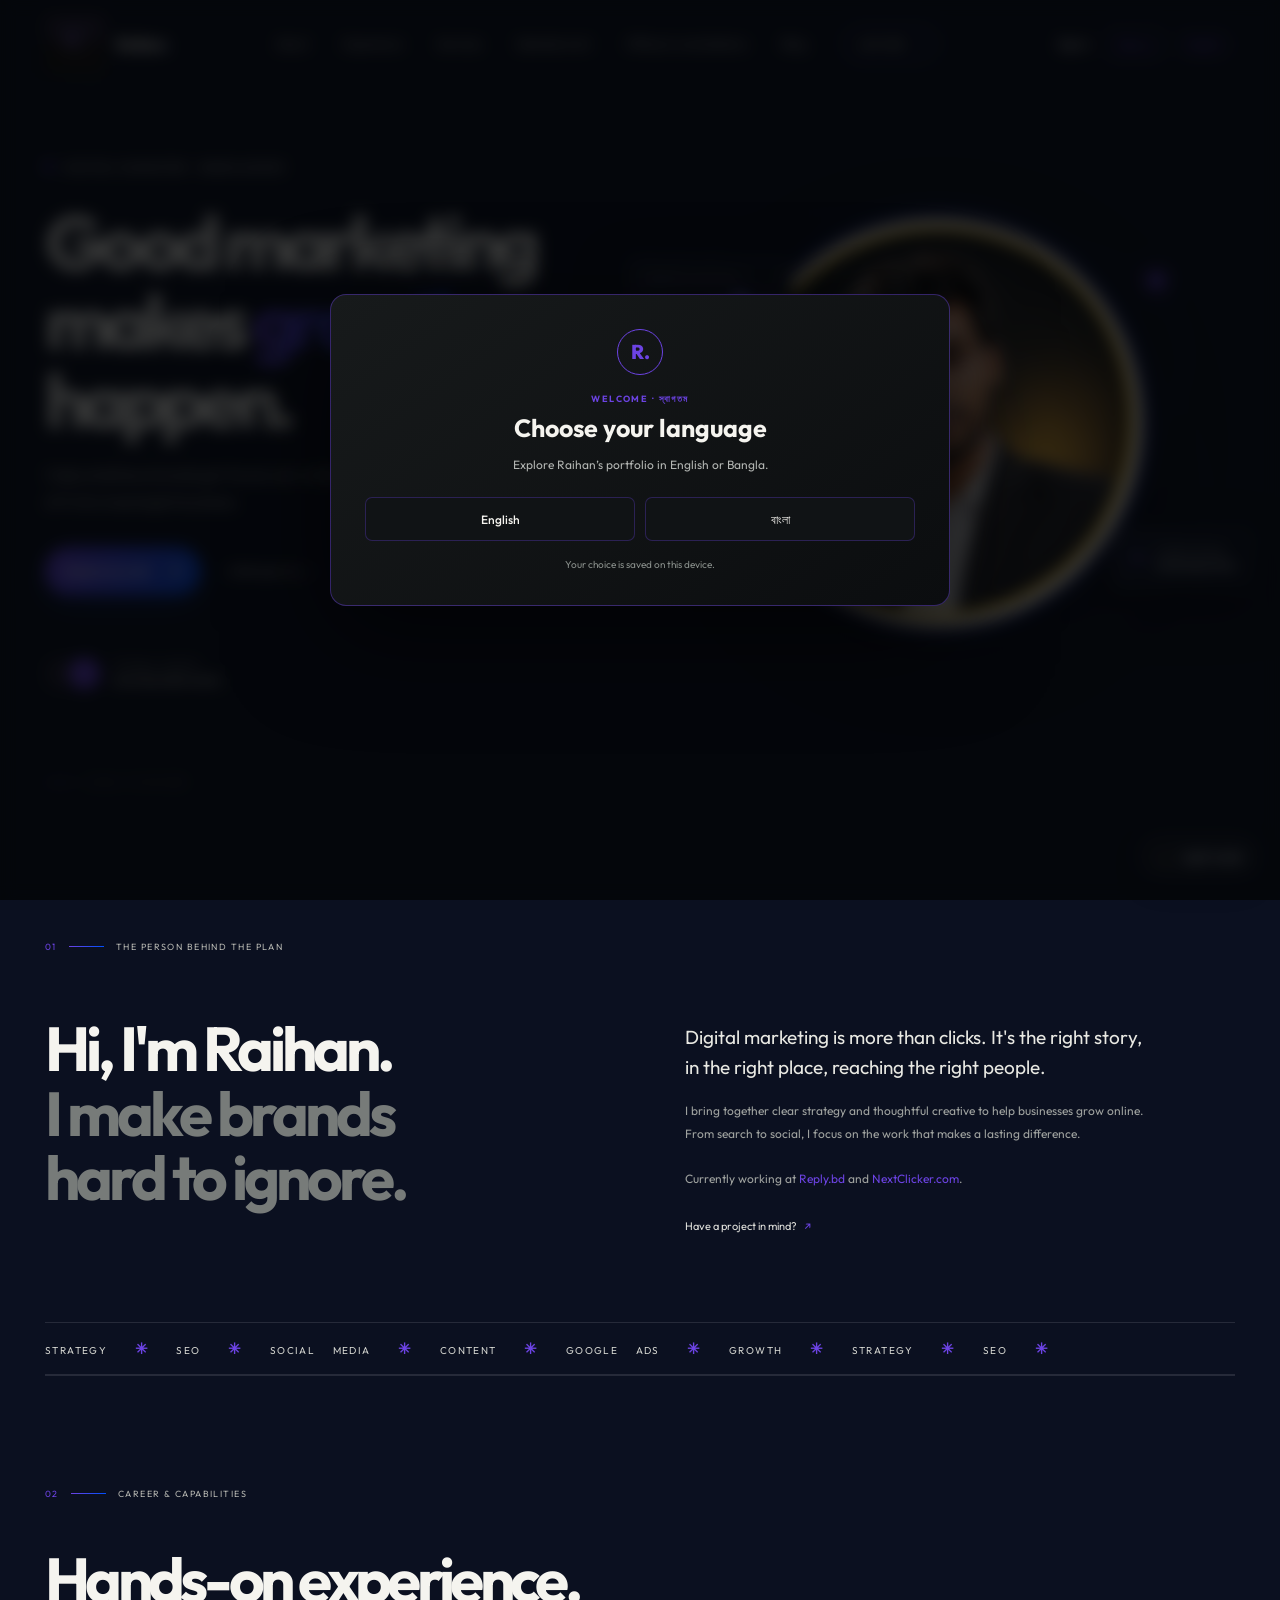
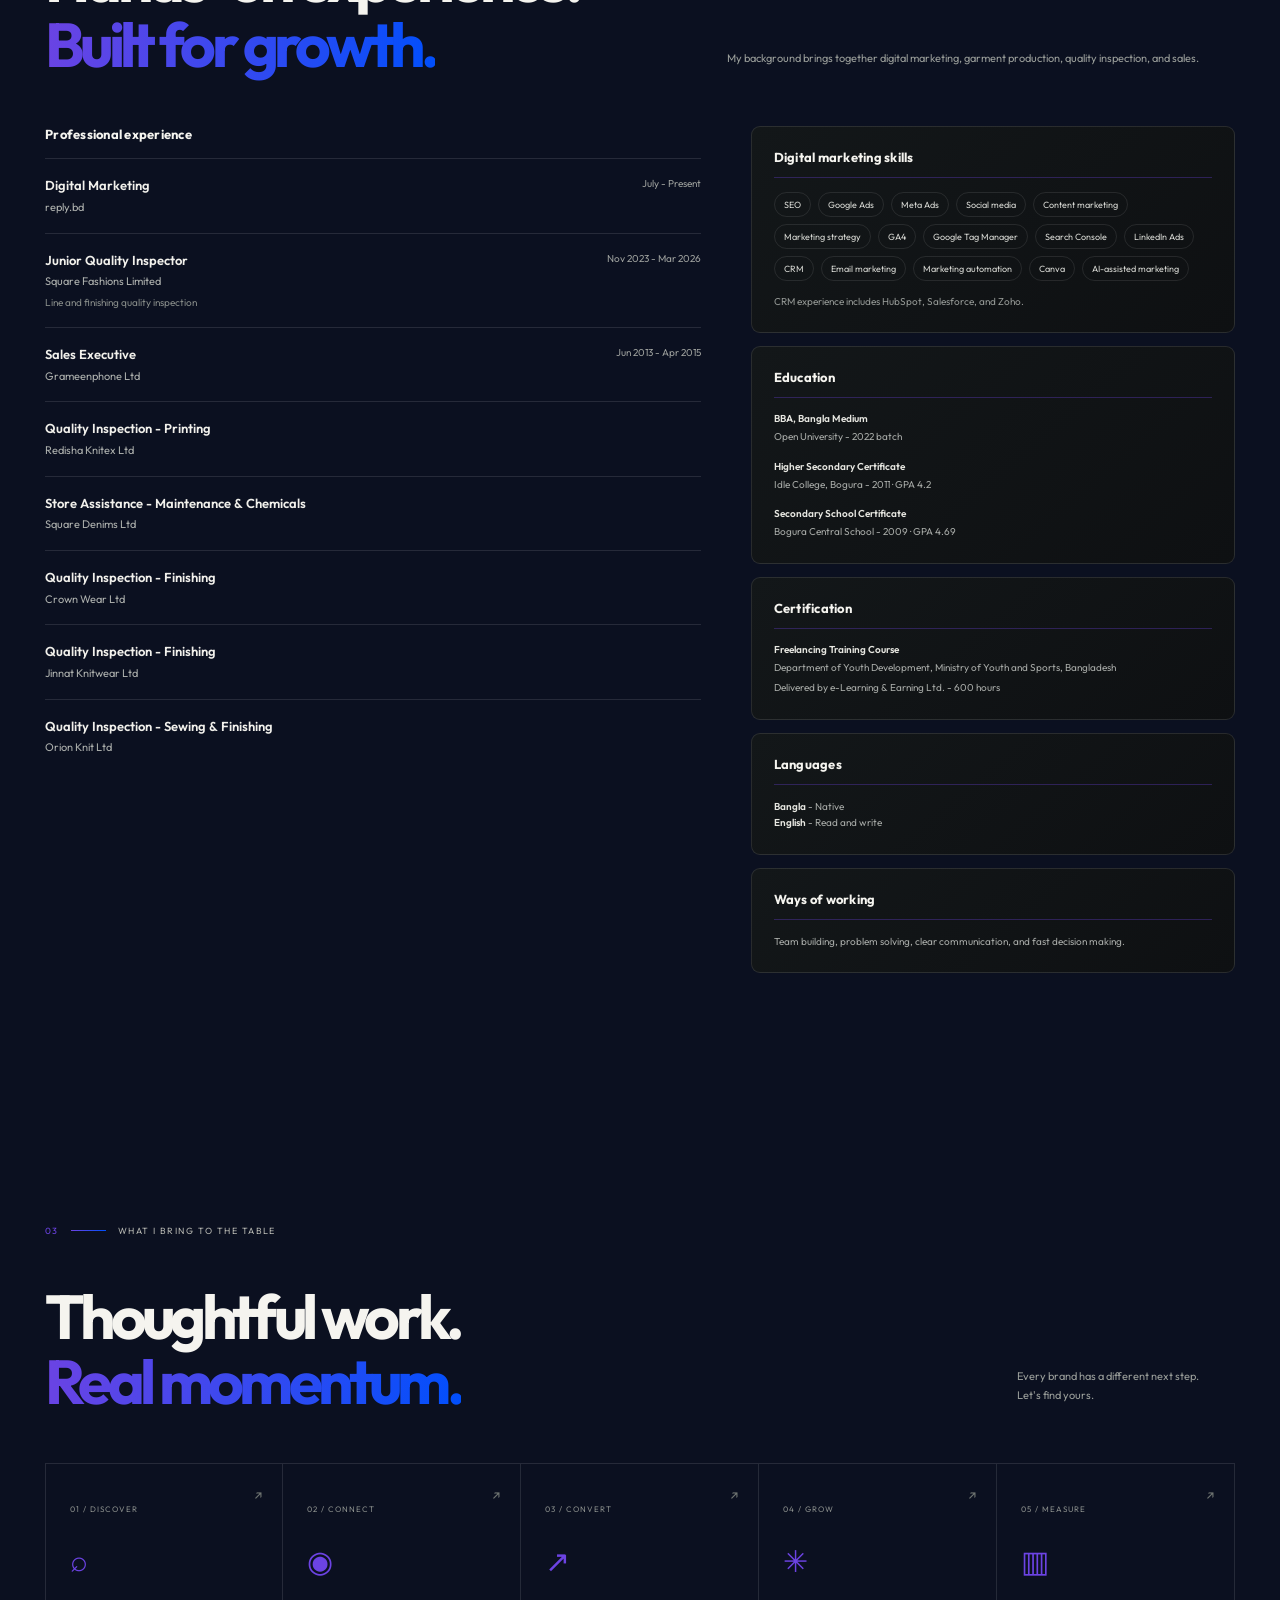
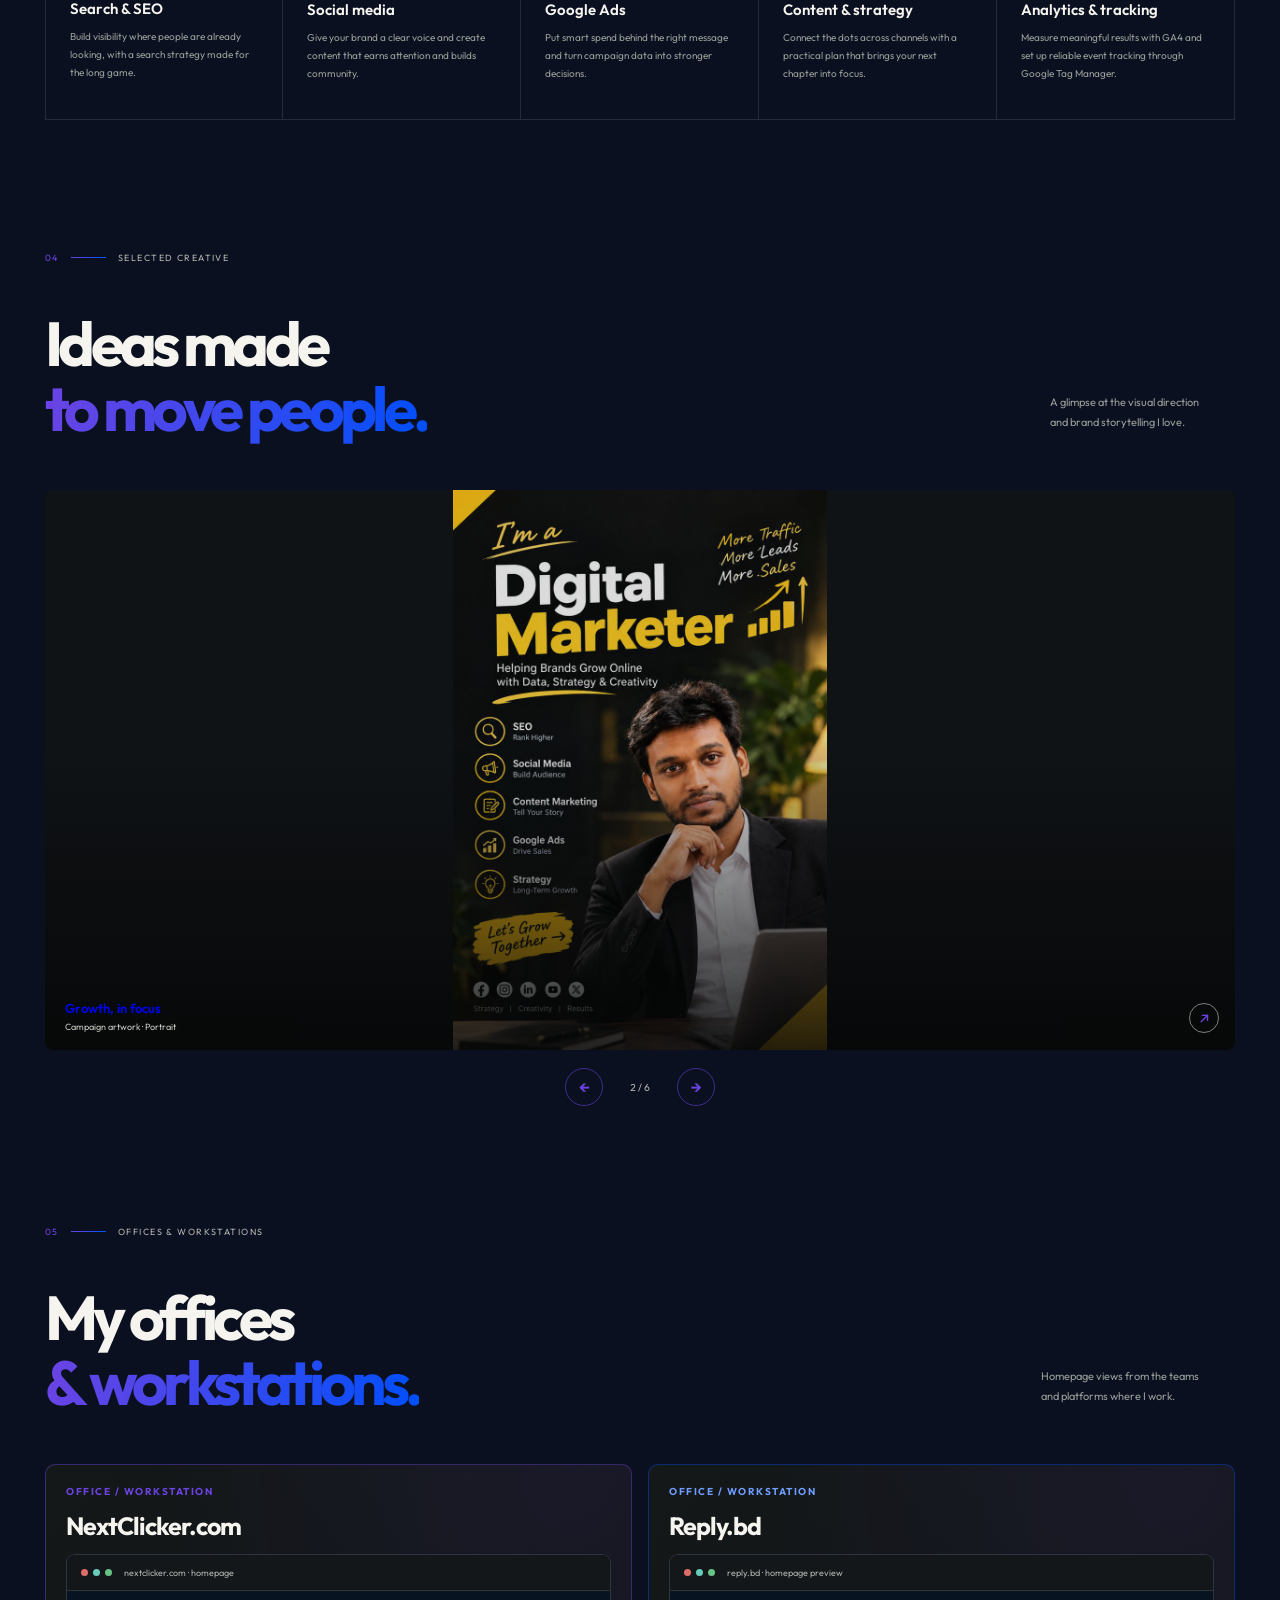
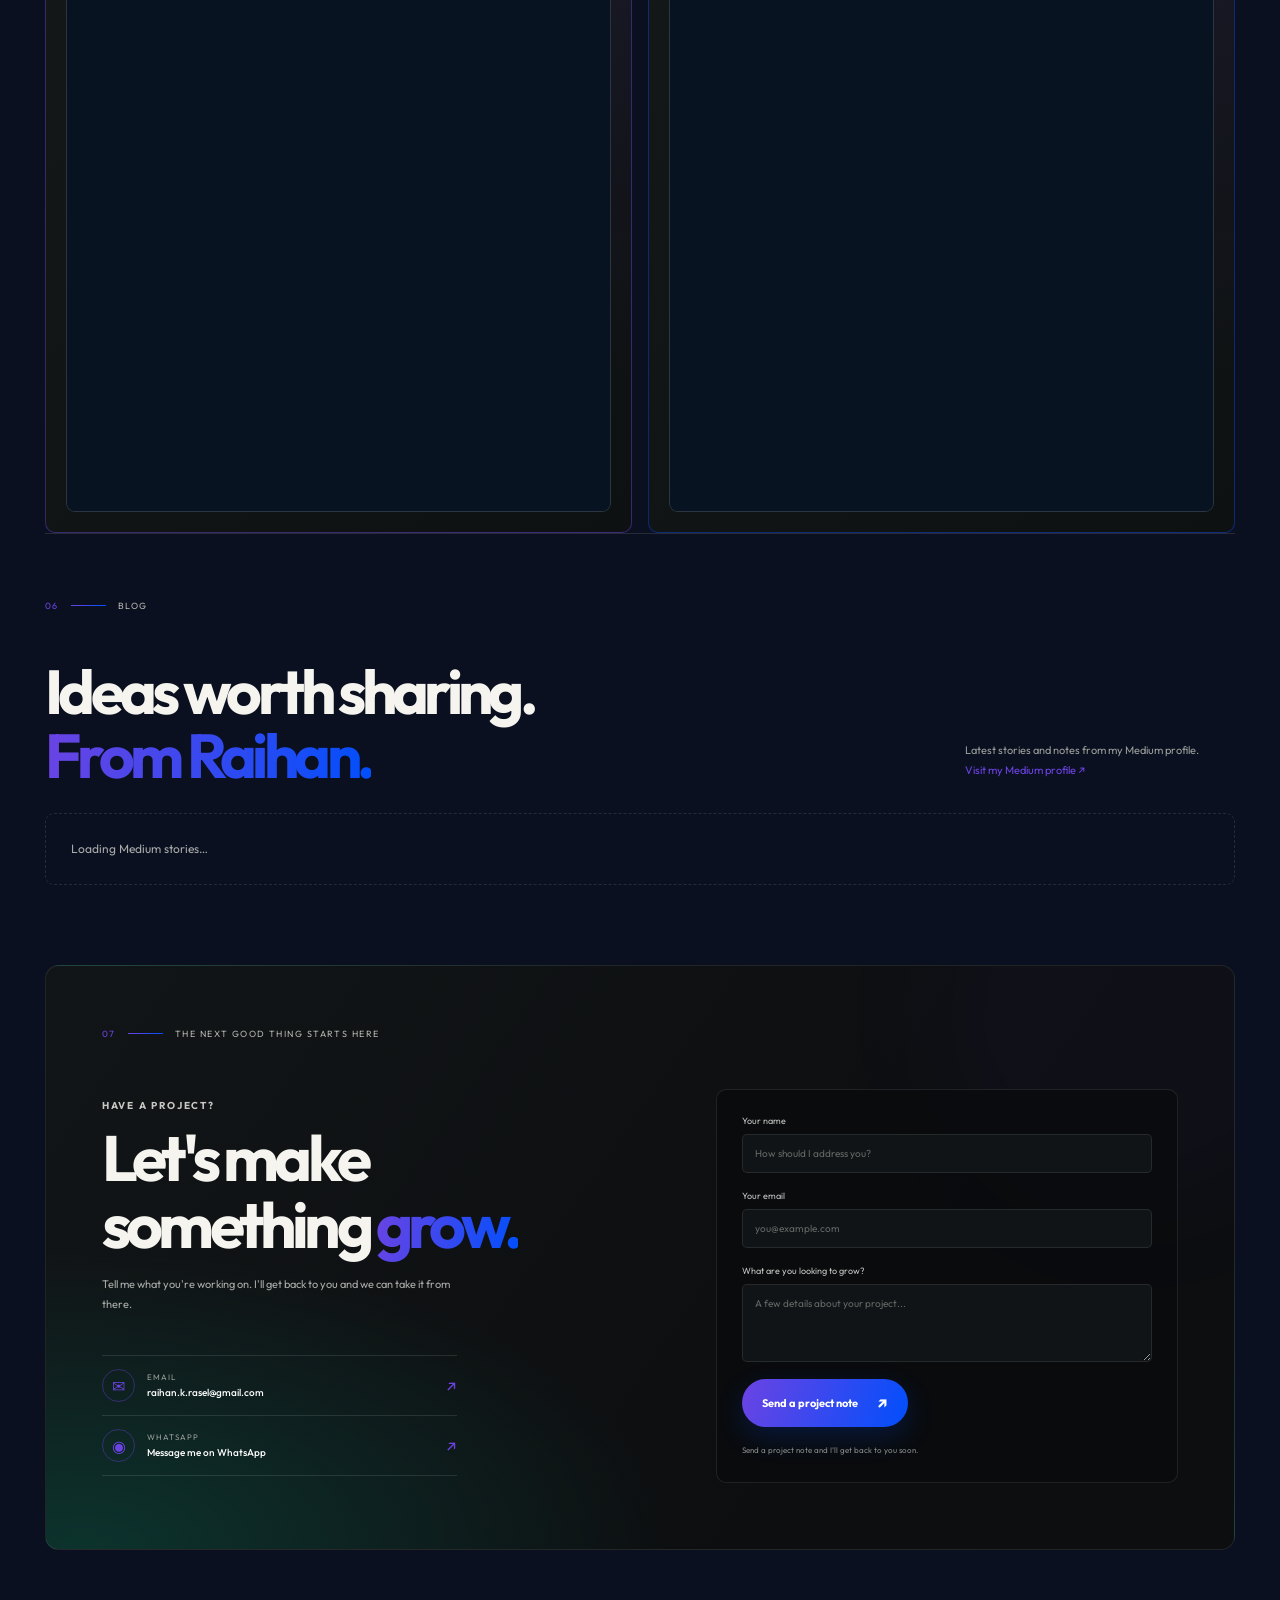
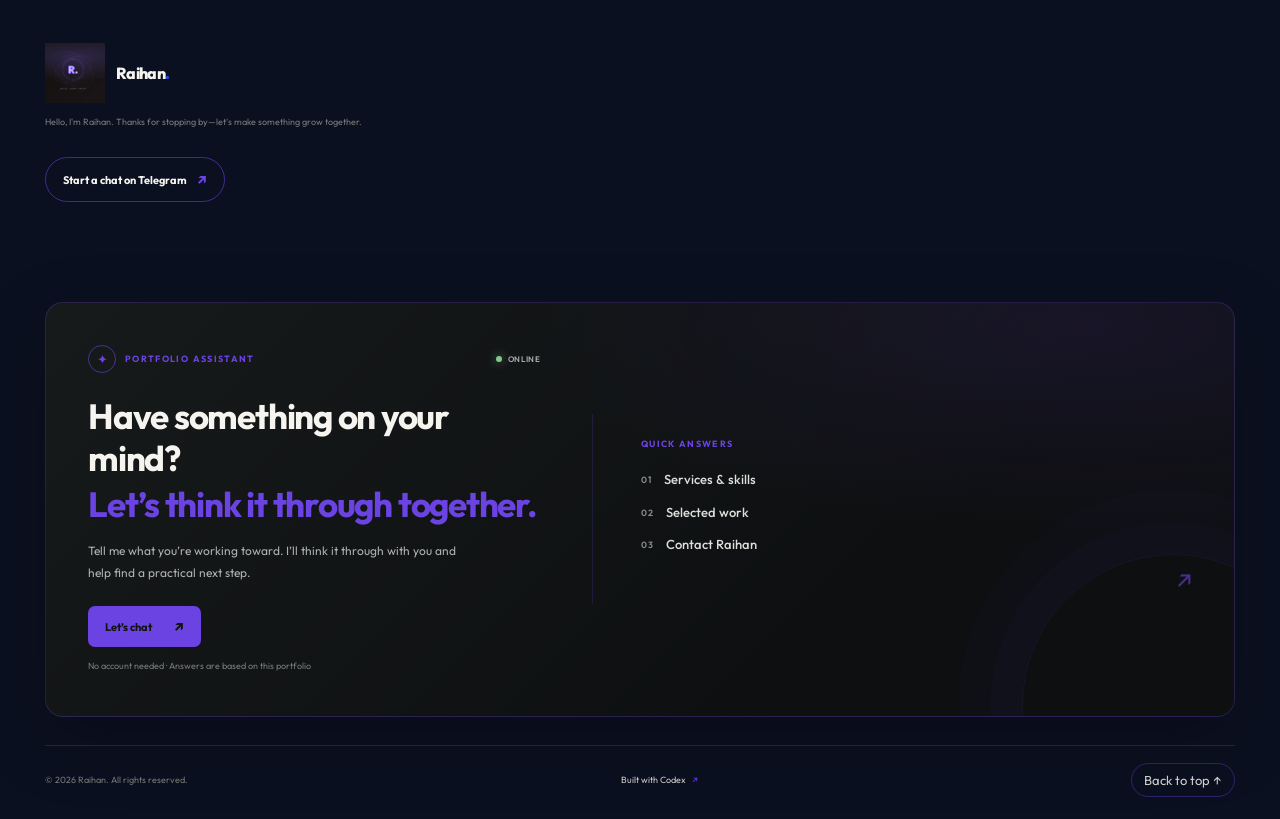
==== index.html @ 7acba6d7 "Explain auth signup rate limits" ====
<!doctype html>
<html lang="en">
<head>
  <!-- Google Tag Manager -->
  <script>(function(w,d,s,l,i){w[l]=w[l]||[];w[l].push({'gtm.start':
  new Date().getTime(),event:'gtm.js'});var f=d.getElementsByTagName(s)[0],
  j=d.createElement(s),dl=l!='dataLayer'?'&l='+l:'';j.async=true;j.src=
  'https://www.googletagmanager.com/gtm.js?id='+i+dl;f.parentNode.insertBefore(j,f);
  })(window,document,'script','dataLayer','GTM-P648JVRM');</script>
  <!-- End Google Tag Manager -->
  <meta charset="utf-8">
  <meta name="viewport" content="width=device-width, initial-scale=1">
  <meta name="theme-color" content="#090b0d">
  <script>try{document.documentElement.dataset.theme=localStorage.getItem("portfolio-theme")==="light"?"light":"dark"}catch{document.documentElement.dataset.theme="dark"}</script>
  <link rel="icon" type="image/svg+xml" href="/assets/favicon.svg">
  <meta name="description" content="Raihan combines digital marketing with hands-on garment production, quality inspection, and sales experience.">
  <script defer src="/_vercel/insights/script.js"></script>
  <title>Raihan's Portfolio — Digital Marketer</title>
  <link rel="preconnect" href="https://fonts.googleapis.com">
  <link rel="preconnect" href="https://fonts.gstatic.com" crossorigin>
  <link href="https://fonts.googleapis.com/css2?family=Hind+Siliguri:wght@400;500;600;700&family=Outfit:wght@400;500;600;700;800&display=swap" rel="stylesheet">
  <link rel="stylesheet" href="styles.css">
  <link rel="stylesheet" href="medium.css">
  <link rel="stylesheet" href="auth.css">
  <link rel="stylesheet" href="theme.css">
  <script>
    (() => {
      const supported = new Set(["en","bn"]);
      const source = document.documentElement.lang === "bn" ? "bn" : "en";
      let selected = null;
      let explicit = false;
      try {
        const queryChoice = new URLSearchParams(window.location.search).get("lang");
        selected = queryChoice || localStorage.getItem("portfolio-language-choice") || sessionStorage.getItem("portfolio-language-choice");
        explicit = supported.has(selected);
        if (explicit) localStorage.setItem("portfolio-language-choice", selected);
      } catch {}
      if (!supported.has(selected)) selected = source;
      const homePaths = ["/", "/index.html", "/bn.html"];
      const targetPath = selected === "bn" ? "/bn.html" : "/";
      if (homePaths.includes(window.location.pathname) && window.location.pathname !== targetPath) {
        const destination = new URL(targetPath, window.location.origin);
        const query = new URLSearchParams(window.location.search);
        query.delete("lang");
        query.forEach((value, key) => destination.searchParams.append(key, value));
        destination.hash = window.location.hash;
        window.location.replace(destination.toString());
        return;
      }
      const root = document.documentElement;
      root.dataset.baseLanguage = source;
      root.dataset.siteLanguage = selected;
      root.dataset.hasLanguageChoice = explicit ? "true" : "false";
      root.lang = selected;
      root.dir = "ltr";
      if (selected !== source) root.classList.add("language-pending");
    })();
  </script>
  <link rel="alternate" hreflang="en" href="/?lang=en">
  <link rel="alternate" hreflang="bn" href="/bn.html?lang=bn">
</head>
<body>
  <!-- Google Tag Manager (noscript) -->
  <noscript><iframe src="https://www.googletagmanager.com/ns.html?id=GTM-P648JVRM"
  height="0" width="0" style="display:none;visibility:hidden"></iframe></noscript>
  <!-- End Google Tag Manager (noscript) --><div class="language-dialog" id="language-dialog" hidden role="dialog" aria-modal="true" aria-labelledby="language-title"><div class="language-backdrop"></div><div class="language-card"><span class="language-mark">R.</span><p class="language-eyebrow">WELCOME · স্বাগতম</p><h2 id="language-title">Choose your language</h2><p>Explore Raihan’s portfolio in English or Bangla.</p><div class="language-options" id="language-dialog-options"></div><small>Your choice is saved on this device.</small></div></div>
<div class="front-auth-dialog" id="front-auth-dialog" hidden>
    <div class="front-auth-backdrop" data-front-auth-close></div>
    <section class="front-auth-card" role="dialog" aria-modal="true" aria-labelledby="front-auth-title">
      <button class="front-auth-close" id="front-auth-close" type="button" aria-label="Close">×</button>
      <p class="front-auth-kicker">YOUR ACCOUNT</p>
      <h2 id="front-auth-title">Sign in</h2>
      <div id="front-auth-guest">
        <div class="front-auth-tabs" role="tablist" aria-label="Account access"><button type="button" data-front-auth-mode="signin" class="is-active">Sign in</button><button type="button" data-front-auth-mode="signup">Sign up</button></div>
        <form class="front-auth-form" id="front-auth-form">
          <label class="front-auth-name" id="front-auth-name-wrap" hidden>Name<input id="front-auth-name" type="text" autocomplete="name" maxlength="50"></label>
          <label>Email<input id="front-auth-email" type="email" autocomplete="email" required maxlength="254"></label>
          <label>Password<input id="front-auth-password" type="password" autocomplete="current-password" required minlength="8" maxlength="128"><button class="password-toggle" type="button" data-password-toggle="front-auth-password" aria-pressed="false">Show</button></label>
          <button class="text-button front-auth-forgot" id="front-auth-forgot" type="button">Forgot password?</button>
          <button class="button button-gold front-auth-submit" id="front-auth-submit" type="submit">Sign in</button>
          <p class="front-auth-feedback" id="front-auth-feedback" role="status" aria-live="polite"></p>
        </form>
      </div>
      <form class="front-auth-form" id="front-auth-recovery-form" hidden>
        <h3>Set a new password</h3>
        <label>Password<input id="front-auth-new-password" type="password" autocomplete="new-password" required minlength="8" maxlength="128"><button class="password-toggle" type="button" data-password-toggle="front-auth-new-password" aria-pressed="false">Show</button></label>
        <button class="button button-gold front-auth-submit" type="submit">Update password</button>
        <button class="text-button" id="front-auth-recovery-back" type="button">Back to sign in</button>
        <p class="front-auth-feedback" id="front-auth-recovery-feedback" role="status" aria-live="polite"></p>
      </form>
      <form class="front-auth-form front-auth-code-form" id="front-auth-code-form" hidden>
        <p id="front-auth-code-instructions">Enter the 6-digit code from your authenticator app.</p>
        <label>Authenticator code<input id="front-auth-code" type="text" inputmode="numeric" autocomplete="one-time-code" pattern="[0-9]{6}" maxlength="6" required></label>
        <button class="button button-gold front-auth-submit" id="front-auth-code-submit" type="submit">Verify code</button>
        <button class="front-auth-secondary" id="front-auth-code-cancel" type="button">Cancel</button>
        <p class="front-auth-feedback" id="front-auth-code-feedback" role="status" aria-live="polite"></p>
      </form>
      <section id="front-auth-account" hidden>
        <a class="front-auth-secondary" id="front-auth-chat-history-link" href="chat-history.html" hidden>View private chat history</a>
        <p class="front-auth-signed-as">Signed in as <strong id="front-auth-user-email"></strong></p>
        <div class="front-auth-security">
          <h3>Two-step verification</h3>
          <p id="front-auth-mfa-status">Checking your authenticator settings…</p>
          <p class="front-auth-required-note" id="front-auth-mfa-required">Enable an authenticator before publishing posts on the blog.</p>
          <button class="button button-gold" id="front-auth-mfa-setup-button" type="button">Set up authenticator</button>
          <button class="front-auth-secondary" id="front-auth-mfa-disable-button" type="button" hidden>Turn off two-step verification</button>
          <form class="front-auth-enroll" id="front-auth-enroll-form" hidden>
            <p>Scan this QR code with an authenticator app, then enter the 6-digit code it generates.</p>
            <img id="front-auth-qr" alt="Authenticator setup QR code">
            <p class="front-auth-secret-label">Can’t scan it? Enter this setup key manually:</p>
            <code id="front-auth-secret"></code>
            <label>Authenticator code<input id="front-auth-enroll-code" type="text" inputmode="numeric" autocomplete="one-time-code" pattern="[0-9]{6}" maxlength="6" required></label>
            <button class="button button-gold front-auth-submit" id="front-auth-enroll-submit" type="submit">Enable two-step verification</button>
            <button class="front-auth-secondary" id="front-auth-enroll-cancel" type="button">Cancel setup</button>
          </form>
          <p class="front-auth-feedback" id="front-auth-security-feedback" role="status" aria-live="polite"></p>
        </div>
        <button class="front-auth-secondary front-auth-signout" id="front-auth-signout" type="button">Sign out</button>
      </section>
      <div class="front-auth-messages" hidden>
        <span data-auth-message="account">Account</span><span data-auth-message="signIn">Sign in</span><span data-auth-message="signUp">Sign up</span>
        <span data-auth-message="name">Name</span><span data-auth-message="email">Email</span><span data-auth-message="password">Password</span>
        <span data-auth-message="createAccount">Create account</span><span data-auth-message="close">Close</span>
        <span data-auth-message="authError">We couldn’t complete sign-in. Check your details and try again.</span>
        <span data-auth-message="signupRateLimited">Sign-up emails are temporarily rate limited. Please wait a while and try again. The site owner needs to configure a custom email sender for more sign-ups.</span>
        <span data-auth-message="signupSent">Your account is ready. Check your email to confirm it, then sign in.</span>
        <span data-auth-message="signedIn">You’re signed in.</span><span data-auth-message="signedOut">You’re signed out.</span>
        <span data-auth-message="passwordLength">Use a password with at least 8 characters.</span>
        <span data-auth-message="twoFactor">Two-step verification</span><span data-auth-message="checkingMfa">Checking your authenticator settings…</span>
        <span data-auth-message="mfaEnabled">Authenticator is enabled. You’ll enter a code when you sign in.</span>
        <span data-auth-message="mfaDisabled">Authenticator is not enabled.</span><span data-auth-message="mfaRequired">Enable an authenticator before publishing posts on the blog.</span>
        <span data-auth-message="setupAuthenticator">Set up authenticator</span><span data-auth-message="disableMfa">Turn off two-step verification</span>
        <span data-auth-message="codeInstructions">Enter the 6-digit code from your authenticator app.</span><span data-auth-message="disableCodeInstructions">Enter your current 6-digit authenticator code to turn off two-step verification.</span>
        <span data-auth-message="enrollInstructions">Scan this QR code with an authenticator app, then enter the 6-digit code it generates.</span>
        <span data-auth-message="manualSecret">Can’t scan it? Enter this setup key manually:</span>
        <span data-auth-message="verifyCode">Verify code</span><span data-auth-message="enableMfa">Enable two-step verification</span><span data-auth-message="cancel">Cancel</span>
        <span data-auth-message="cancelSetup">Cancel setup</span><span data-auth-message="mfaSetupFailed">Couldn’t start setup. Please try again.</span>
        <span data-auth-message="mfaVerifyFailed">That code didn’t work. Check the code and try again.</span>
        <span data-auth-message="mfaNowEnabled">Two-step verification is enabled.</span><span data-auth-message="mfaNowDisabled">Two-step verification is off.</span>
        <span data-auth-message="mfaDisableFailed">Couldn’t turn it off. Verify your authenticator code and try again.</span>
        <span data-auth-message="mfaDisableConfirm">Turn off two-step verification? You’ll need to set it up again before publishing.</span>
        <span data-auth-message="sessionMfa">Enter a code to finish signing in.</span>
        <span data-auth-message="signedInMfa">Sign-in requires an authenticator code.</span>
      </div>
    </section>
  </div>  <div class="site-shell">
    <header class="topbar">
      <a class="brand" href="#home" aria-label="Raihan's Portfolio home"><img class="brand-logo" src="/assets/raihan-logo-full.png" alt=""><span>Raihan<span class="brand-dot">.</span></span></a>
      <nav class="nav-links" aria-label="Main navigation">
        <a href="#about">About</a><a href="#experience">Experience</a><a href="#services">Services</a><a href="#work">Selected work</a><a href="#workstations">Offices &amp; workstations</a><a href="/blog.html">Blog</a>
        <a class="nav-contact" href="#contact">Let's talk <span>↗</span></a>
      </nav>
            <div class="header-actions"><div class="front-auth-actions" id="front-auth-actions"><button class="front-auth-top-button" id="front-auth-signin" type="button">Sign in</button><button class="front-auth-top-button front-auth-top-primary" id="front-auth-signup" type="button">Sign up</button></div><button class="front-auth-top-button" id="front-auth-account-button" type="button" hidden>Account</button><div class="language-menu"><button class="language-switch" id="language-toggle" type="button" aria-label="Choose language" aria-expanded="false"><span id="current-language-label" data-no-translate>English</span></button><div class="language-menu-options" id="language-menu-options" hidden></div></div><button class="menu-toggle" aria-label="Open navigation" aria-expanded="false"><span></span><span></span></button></div>
    </header>

    <main>
      <section class="hero section-wrap" id="home">
        <div class="hero-copy">
          <p class="eyebrow"><span class="status-dot"></span> DIGITAL MARKETER · BANGLADESH</p>
          <h1>Good marketing<br>makes <em>growth</em> happen.</h1>
          <p class="hero-lede">I help ambitious brands get found, earn attention, and turn more of it into meaningful business.</p>
          <div class="hero-actions"><a class="button button-gold" href="#work">Explore my work <span>↗</span></a><a class="text-link" href="#about">A little about me <span>↓</span></a></div>
          <div class="hero-proof"><div class="proof-avatars"><span>R</span><span>+</span></div><p>Strategy, creativity<br><b>and measurable results.</b></p></div>
        </div>
        <div class="hero-visual">
          <div class="visual-orbit orbit-one"></div><div class="visual-orbit orbit-two"></div>
          <div class="portrait-frame"><img src="assets/raihan-portrait.jpg" alt="Portrait of Raihan in a black suit"></div>
          <div class="floating-card card-growth"><span class="card-label">GROWTH IN MOTION</span><div class="mini-chart"><i></i><i></i><i></i><i></i><i></i><b>↗</b></div><span class="card-note">Strategy that moves numbers.</span></div>
          <div class="floating-card card-stats"><span class="stat-icon">✳</span><span>Creative thinking<br><b>Performance focus</b></span></div>
          <div class="hero-ring"></div>
        </div>
        <div class="hero-scroll"><span></span> SCROLL TO EXPLORE</div>
      </section>

      <section class="intro section-wrap" id="about">
        <div class="section-kicker"><span>01</span><span class="gold-line"></span><span>THE PERSON BEHIND THE PLAN</span></div>
        <div class="intro-grid"><h2>Hi, I'm Raihan.<br><span>I make brands<br>hard to ignore.</span></h2><div class="intro-body"><p class="large-copy">Digital marketing is more than clicks. It's the right story, in the right place, reaching the right people.</p><p>I bring together clear strategy and thoughtful creative to help businesses grow online. From search to social, I focus on the work that makes a lasting difference.</p>
            <p class="workplace-note">Currently working at <a href="https://reply.bd" target="_blank" rel="noreferrer">Reply.bd</a> and <a href="https://nextclicker.com/" target="_blank" rel="noreferrer">NextClicker.com</a>.</p><a class="text-link" href="#contact">Have a project in mind? <span>↗</span></a></div></div>
        <div class="ticker" aria-label="Areas of focus"><div>STRATEGY <b>✳</b> SEO <b>✳</b> SOCIAL MEDIA <b>✳</b> CONTENT <b>✳</b> GOOGLE ADS <b>✳</b> GROWTH <b>✳</b> STRATEGY <b>✳</b> SEO <b>✳</b></div></div>
      </section>

      <section class="experience section-wrap" id="experience">
        <div class="section-kicker"><span>02</span><span class="gold-line"></span><span>CAREER &amp; CAPABILITIES</span></div>
        <div class="section-heading"><h2>Hands-on experience.<br><em>Built for growth.</em></h2><p>My background brings together digital marketing, garment production, quality inspection, and sales.</p></div>
        <div class="experience-grid">
          <div class="experience-history">
            <h3 class="experience-subhead">Professional experience</h3>
            <article class="experience-item"><div><h4>Digital Marketing</h4><p>reply.bd</p></div><span class="experience-date">July - Present</span></article>
            <article class="experience-item"><div><h4>Junior Quality Inspector</h4><p>Square Fashions Limited</p><small>Line and finishing quality inspection</small></div><span class="experience-date">Nov 2023 - Mar 2026</span></article>
            <article class="experience-item"><div><h4>Sales Executive</h4><p>Grameenphone Ltd</p></div><span class="experience-date">Jun 2013 - Apr 2015</span></article>
            <article class="experience-item"><div><h4>Quality Inspection - Printing</h4><p>Redisha Knitex Ltd</p></div></article>
            <article class="experience-item"><div><h4>Store Assistance - Maintenance &amp; Chemicals</h4><p>Square Denims Ltd</p></div></article>
            <article class="experience-item"><div><h4>Quality Inspection - Finishing</h4><p>Crown Wear Ltd</p></div></article>
            <article class="experience-item"><div><h4>Quality Inspection - Finishing</h4><p>Jinnat Knitwear Ltd</p></div></article>
            <article class="experience-item"><div><h4>Quality Inspection - Sewing &amp; Finishing</h4><p>Orion Knit Ltd</p></div></article>
          </div>
          <aside class="experience-side">
            <section class="experience-card"><h3>Digital marketing skills</h3><div class="skill-chips">
              <span>SEO</span><span>Google Ads</span><span>Meta Ads</span><span>Social media</span><span>Content marketing</span><span>Marketing strategy</span><span>GA4</span><span>Google Tag Manager</span><span>Search Console</span><span>LinkedIn Ads</span><span>CRM</span><span>Email marketing</span><span>Marketing automation</span><span>Canva</span><span>AI-assisted marketing</span>
            </div><p class="experience-note">CRM experience includes HubSpot, Salesforce, and Zoho.</p></section>
            <section class="experience-card"><h3>Education</h3><ul class="education-list">
              <li><strong>BBA, Bangla Medium</strong><span>Open University - 2022 batch</span></li>
              <li><strong>Higher Secondary Certificate</strong><span>Idle College, Bogura - 2011 · GPA 4.2</span></li>
              <li><strong>Secondary School Certificate</strong><span>Bogura Central School - 2009 · GPA 4.69</span></li>
            </ul></section>
            <section class="experience-card"><h3>Certification</h3><ul class="education-list">
              <li><strong>Freelancing Training Course</strong><span>Department of Youth Development, Ministry of Youth and Sports, Bangladesh</span><span>Delivered by e-Learning &amp; Earning Ltd. - 600 hours</span></li>
            </ul></section>
            <section class="experience-card"><h3>Languages</h3><p class="language-list"><strong>Bangla</strong> - Native<br><strong>English</strong> - Read and write</p></section>
            <section class="experience-card"><h3>Ways of working</h3><p class="language-list">Team building, problem solving, clear communication, and fast decision making.</p></section>
          </aside>
        </div>
      </section>

      <section class="services section-wrap" id="services">
        <div class="section-kicker"><span>03</span><span class="gold-line"></span><span>WHAT I BRING TO THE TABLE</span></div>
        <div class="section-heading"><h2>Thoughtful work.<br><em>Real momentum.</em></h2><p>Every brand has a different next step.<br>Let's find yours.</p></div>
        <div class="service-grid">
          <article class="service-card"><span class="service-number">01 / DISCOVER</span><div class="service-icon">⌕</div><h3>Search & SEO</h3><p>Build visibility where people are already looking, with a search strategy made for the long game.</p><span class="service-arrow">↗</span></article>
          <article class="service-card"><span class="service-number">02 / CONNECT</span><div class="service-icon">◉</div><h3>Social media</h3><p>Give your brand a clear voice and create content that earns attention and builds community.</p><span class="service-arrow">↗</span></article>
          <article class="service-card"><span class="service-number">03 / CONVERT</span><div class="service-icon">↗</div><h3>Google Ads</h3><p>Put smart spend behind the right message and turn campaign data into stronger decisions.</p><span class="service-arrow">↗</span></article>
          <article class="service-card"><span class="service-number">04 / GROW</span><div class="service-icon">✳</div><h3>Content & strategy</h3><p>Connect the dots across channels with a practical plan that brings your next chapter into focus.</p><span class="service-arrow">↗</span></article>
          <article class="service-card"><span class="service-number">05 / MEASURE</span><div class="service-icon">▥</div><h3>Analytics & tracking</h3><p>Measure meaningful results with GA4 and set up reliable event tracking through Google Tag Manager.</p><span class="service-arrow">↗</span></article>
        </div>
      </section>

      <section class="work section-wrap" id="work">
        <div class="section-kicker"><span>04</span><span class="gold-line"></span><span>SELECTED CREATIVE</span></div>
        <div class="section-heading"><h2>Ideas made<br><em>to move people.</em></h2><p>A glimpse at the visual direction<br>and brand storytelling I love.</p></div>
        <div class="work-grid" role="region" aria-roledescription="carousel" aria-label="Selected creative slideshow">
          <a class="work-item work-wide" role="group" aria-roledescription="slide" href="assets/brand-banner.jpg" target="_blank" rel="noreferrer"><img src="assets/brand-banner.jpg" alt="Wide digital marketer brand banner featuring Raihan and growth-focused creative"><span class="work-caption"><b>Personal brand direction</b><small>Identity · Digital marketing</small></span><span class="work-open">↗</span></a>
          <a class="work-item work-tall" role="group" aria-roledescription="slide" href="assets/growth-poster.jpg" target="_blank" rel="noreferrer"><img src="assets/growth-poster.jpg" alt="Digital marketer campaign poster with gold accents"><span class="work-caption"><b>Growth, in focus</b><small>Campaign artwork · Portrait</small></span><span class="work-open">↗</span></a>
          <a class="work-item work-medium" role="group" aria-roledescription="slide" href="assets/portfolio-wide-1.jpg" target="_blank" rel="noreferrer"><img src="assets/portfolio-wide-1.jpg" alt="Black and gold digital marketing portfolio banner"><span class="work-caption"><b>Helping brands grow</b><small>Brand story · Wide format</small></span><span class="work-open">↗</span></a>
          <a class="work-item work-medium" role="group" aria-roledescription="slide" href="assets/portfolio-portrait-2.jpg" target="_blank" rel="noreferrer"><img src="assets/portfolio-portrait-2.jpg" alt="Portrait campaign artwork for a digital marketer"><span class="work-caption"><b>Let's grow together</b><small>Creative direction · Social</small></span><span class="work-open">↗</span></a>
          <a class="work-item work-medium" role="group" aria-roledescription="slide" href="assets/portfolio-wide-2.jpg" target="_blank" rel="noreferrer"><img src="assets/portfolio-wide-2.jpg" alt="Digital marketing campaign artwork with a black and gold theme"><span class="work-caption"><b>More than a campaign</b><small>Campaign visual · Digital</small></span><span class="work-open">↗</span></a>
          <a class="work-item work-medium" role="group" aria-roledescription="slide" href="assets/portfolio-portrait-1.jpg" target="_blank" rel="noreferrer"><img src="assets/portfolio-portrait-1.jpg" alt="Portrait campaign visual for Raihan's digital marketing portfolio"><span class="work-caption"><b>Personal brand, refined</b><small>Portrait creative · Social</small></span><span class="work-open">↗</span></a>
        </div>
        <div class="work-controls" aria-label="Slideshow controls">
          <button class="work-control work-previous" type="button" aria-label="Show previous image">←</button>
          <span class="work-slide-status" aria-live="polite" aria-atomic="true">1 / 6</span>
          <button class="work-control work-next" type="button" aria-label="Show next image">→</button>
        </div>
      </section>

      <section class="workstations section-wrap" id="workstations">
        <div class="section-kicker"><span>05</span><span class="gold-line"></span><span>OFFICES &amp; WORKSTATIONS</span></div>
        <div class="section-heading"><h2>My offices<br><em>&amp; workstations.</em></h2><p>Homepage views from the teams<br>and platforms where I work.</p></div>
        <div class="workstation-grid">
          <article class="workstation-card"><span class="workstation-label">OFFICE / WORKSTATION</span><strong>NextClicker.com</strong><div class="workstation-preview"><div class="reply-widget-toolbar"><span class="reply-window-dots"><i></i><i></i><i></i></span><span>nextclicker.com · homepage</span></div><iframe src="https://nextclicker.com/" title="NextClicker.com homepage preview" loading="lazy" referrerpolicy="strict-origin-when-cross-origin" sandbox="allow-scripts allow-forms allow-popups allow-popups-to-escape-sandbox"></iframe></div></article>
          <article class="workstation-card"><span class="workstation-label">OFFICE / WORKSTATION</span><strong>Reply.bd</strong><div class="workstation-preview"><div class="reply-widget-toolbar"><span class="reply-window-dots"><i></i><i></i><i></i></span><span>reply.bd · homepage preview</span></div><iframe src="/reply-bd-widget.html" title="Reply.bd homepage preview" loading="lazy" referrerpolicy="strict-origin-when-cross-origin" sandbox="allow-scripts allow-forms allow-popups allow-popups-to-escape-sandbox"></iframe></div></article>
        </div>
      </section>

      <section class="medium-section section-wrap" id="medium-stories">
        <div class="section-kicker"><span>06</span><span class="gold-line"></span><span>BLOG</span></div>
        <div class="section-heading"><h2>Ideas worth sharing.<br><em>From Raihan.</em></h2><p>Latest stories and notes from my Medium profile.<br><a class="medium-profile-link" href="https://medium.com/@raihan.k.rasel" target="_blank" rel="noreferrer">Visit my Medium profile ↗</a></p></div>
        <div class="medium-feed-grid" data-medium-feed data-limit="3" aria-live="polite"><p class="medium-feed-status">Loading Medium stories…</p></div>
        <div class="medium-feed-source" hidden><span data-medium-message="loading">Loading Medium stories…</span><span data-medium-message="error">Medium stories aren’t available right now. Visit my profile on Medium.</span><span data-medium-message="empty">No Medium stories are available yet. Visit my profile on Medium.</span><span data-medium-message="read">Read on Medium ↗</span><span data-medium-message="readBlog">Read blog post ↗</span></div>
      </section>

      <section class="contact section-wrap" id="contact">
        <div class="contact-glow"></div>
        <div class="section-kicker"><span>07</span><span class="gold-line"></span><span>THE NEXT GOOD THING STARTS HERE</span></div>
        <div class="contact-grid"><div><p class="eyebrow">HAVE A PROJECT?</p><h2>Let's make<br>something <em>grow.</em></h2><p class="contact-intro">Tell me what you're working on. I'll get back to you and we can take it from there.</p><div class="contact-direct"><a class="contact-option" id="email-link" href="#contact"><span class="contact-option-icon">✉</span><span><small>EMAIL</small><b id="email-label">Add your email in the setup</b></span><span>↗</span></a><a class="contact-option" id="whatsapp-link" href="#contact"><span class="contact-option-icon">◉</span><span><small>WHATSAPP</small><b id="whatsapp-label">Add your number in the setup</b></span><span>↗</span></a></div></div>
          <form class="contact-form" id="contact-form"><div hidden aria-hidden="true"><label>Leave this field empty<input name="website" tabindex="-1" autocomplete="off"></label></div><label>Your name<input name="name" autocomplete="name" placeholder="How should I address you?" required></label><label>Your email<input type="email" name="email" autocomplete="email" placeholder="you@example.com" required></label><label>What are you looking to grow?<textarea name="message" rows="4" placeholder="A few details about your project..." required></textarea></label><button class="button button-gold" type="submit">Send a project note <span>↗</span></button><p class="form-note" id="form-note" role="status" aria-live="polite">Send a project note and I’ll get back to you soon.</p></form>
        </div>
      </section>
    </main>

    <footer class="footer section-wrap"><a class="brand" href="#home"><img class="brand-logo" src="/assets/raihan-logo-full.png" alt=""><span>Raihan<span class="brand-dot">.</span></span></a><p>Hello, I'm Raihan. Thanks for stopping by—let's make something grow together.</p><a class="footer-telegram" href="https://t.me/RaselRaihanKabir" target="_blank" rel="noopener noreferrer" aria-label="Start a Telegram chat with Raihan">Start a chat on Telegram <span aria-hidden="true">↗</span></a><section class="assistant-static-fallback" aria-label="Portfolio assistant fallback"><div><span class="assistant-static-kicker">PORTFOLIO ASSISTANT</span><h2>Let’s think it through together.</h2><p>The interactive assistant isn’t available in this browser session. You can still reach Raihan directly.</p></div><a href="https://t.me/RaselRaihanKabir" target="_blank" rel="noopener noreferrer">Chat with Raihan on Telegram ↗</a></section><div class="footer-bottom"><span>© <span id="year"></span> Raihan. All rights reserved.</span><a class="codex-credit" href="https://openai.com/codex/" target="_blank" rel="noreferrer">Built with Codex <span>↗</span></a><a href="#home">Back to top ↑</a></div></footer>
  </div>
  <script src="script.js"></script>
  <script src="theme.js"></script>
  <script src="language.js"></script>
  <script type="module" src="front-auth.js"></script>
  <script type="module" src="medium-feed.js"></script>
</body>
</html>
---- styles.css ----
:root{--bg:#0b1020;--panel:#10182a;--panel-2:#162033;--gold:#6c43e3;--gold-bright:#004ffc;--office-violet:#6c43e3;--office-blue:#004ffc;--office-pale:#edf2ff;--office-ink:#0f172a;--white:#f5f4ef;--muted:#a7aaa9;--line:rgba(255,255,255,.11);--font:'Outfit',sans-serif;--display:'Outfit',sans-serif}*{box-sizing:border-box}html{scroll-behavior:smooth;scroll-padding-top:90px}body{margin:0;background:var(--bg);color:var(--white);font-family:var(--font);-webkit-font-smoothing:antialiased}.site-shell{overflow:hidden}.section-wrap,.topbar{width:min(1190px,calc(100% - 64px));margin-inline:auto}.topbar{height:88px;display:flex;align-items:center;justify-content:space-between;border-bottom:1px solid var(--line);position:relative;z-index:5}.brand{display:flex;align-items:center;gap:11px;color:var(--white);text-decoration:none;font-family:var(--display);font-size:16px;font-weight:800;letter-spacing:-.04em}.brand-mark{width:34px;height:34px;display:grid;place-items:center;border-radius:50%;border:1px solid var(--gold);color:var(--gold);font-size:18px}.brand-logo{width:clamp(48px,5vw,60px);height:clamp(48px,5vw,60px);display:block;object-fit:contain;flex:none;filter:hue-rotate(205deg) saturate(1.45) brightness(1.08)}.brand-dot{background:linear-gradient(135deg,var(--office-violet),var(--office-blue));-webkit-background-clip:text;background-clip:text;color:transparent}.nav-links{display:flex;align-items:center;gap:35px}.header-actions{display:flex;align-items:center;gap:10px}.nav-links a,.footer-bottom a{color:#d3d3cf;text-decoration:none;font-size:12px;transition:color .2s}.nav-links a:hover,.footer-bottom a:hover{color:var(--gold)}.nav-links .nav-contact{border:1px solid rgba(108,67,227,.55);border-radius:30px;padding:11px 16px;color:var(--white)}.nav-contact span{color:var(--gold);margin-left:8px}.menu-toggle{display:none}.hero{min-height:660px;display:grid;grid-template-columns:1fr 1fr;align-items:center;position:relative;padding-top:28px;padding-bottom:80px}.hero-copy{position:relative;z-index:2;padding:35px 0 30px}.eyebrow{font-size:10px;letter-spacing:.17em;font-weight:700;color:#c7c8c4}.status-dot{display:inline-block;width:7px;height:7px;background:var(--gold);border-radius:50%;margin:0 9px 1px 0;box-shadow:0 0 12px #6c43e380}.hero h1,.section-heading h2,.intro h2,.contact h2{font-family:var(--display);font-size:clamp(48px,6vw,76px);letter-spacing:-.075em;line-height:1.04;margin:29px 0 21px;font-weight:700}.hero h1 em,.section-heading em,.contact h2 em{font-style:normal;color:var(--gold)}.hero-lede{max-width:440px;color:#b6b8b5;font-size:15px;line-height:1.8}.hero-actions{display:flex;align-items:center;gap:26px;margin-top:32px}.button{border:0;border-radius:40px;display:inline-flex;align-items:center;justify-content:center;gap:19px;padding:14px 20px;text-decoration:none;font:700 11px var(--font);cursor:pointer;transition:transform .2s,background .2s}.button:hover{transform:translateY(-2px)}.button-gold{background:var(--gold);color:#111}.button-gold:hover{background:var(--gold-bright)}.button span{font-size:16px}.text-link{font-size:11px;color:#e1e1dc;text-decoration:none}.text-link span{color:var(--gold);margin-left:5px}.hero-proof{display:flex;align-items:center;gap:13px;margin-top:52px;color:#a4a6a3;font-size:10px;line-height:1.6}.hero-proof b{color:#e0e0da}.proof-avatars{display:flex;align-items:center}.proof-avatars span{width:31px;height:31px;border-radius:50%;display:grid;place-items:center;background:#1b1e20;border:1px solid rgba(108,67,227,.65);color:var(--gold);font-size:12px}.proof-avatars span+span{margin-left:-7px;background:#6c43e3;color:#121212}.hero-visual{height:500px;position:relative;display:grid;place-items:center}.portrait-frame{position:relative;z-index:1;width:min(410px,76%);aspect-ratio:1;border-radius:50%;overflow:hidden;border:1px solid rgba(108,67,227,.8);box-shadow:0 0 0 10px #6c43e30b,0 0 70px #6c43e315}.portrait-frame:after{content:"";position:absolute;inset:10px;border-radius:50%;border:1px solid #ffffff25;pointer-events:none}.portrait-frame img{width:100%;height:100%;object-fit:cover;object-position:center 37%;display:block}.visual-orbit{position:absolute;border:1px solid rgba(108,67,227,.2);border-radius:50%;transform:rotate(-24deg)}.orbit-one{width:520px;height:310px}.orbit-two{width:575px;height:370px;transform:rotate(27deg);border-color:#ffffff13}.hero-ring{position:absolute;width:15px;height:15px;border-radius:50%;background:var(--gold);right:12%;top:20%;box-shadow:0 0 20px var(--gold)}.floating-card{position:absolute;z-index:2;background:#131719eF;border:1px solid #ffffff1c;border-radius:12px;box-shadow:0 18px 50px #0008}.card-growth{left:-2%;top:17%;padding:15px 17px;width:164px}.card-label,.card-note{display:block;font-size:8px;letter-spacing:.1em;color:#aeb0ad}.mini-chart{height:52px;display:flex;align-items:end;gap:8px;border-bottom:1px solid #ffffff20;margin:9px 0}.mini-chart i{width:14px;border-radius:3px 3px 0 0;background:linear-gradient(var(--gold-bright),#238c7a);height:26%}.mini-chart i:nth-child(2){height:43%}.mini-chart i:nth-child(3){height:58%}.mini-chart i:nth-child(4){height:74%}.mini-chart i:nth-child(5){height:95%}.mini-chart b{align-self:flex-start;color:var(--gold);font-size:23px;margin-left:auto}.card-note{font-size:9px;letter-spacing:0}.card-stats{right:-3%;bottom:17%;display:flex;align-items:center;gap:11px;padding:12px 16px;color:#c7c8c4;font-size:9px;line-height:1.7}.card-stats b{color:white}.stat-icon{font-size:19px;color:var(--gold)}.hero-scroll{position:absolute;bottom:22px;left:0;display:flex;align-items:center;gap:11px;color:#777b79;font-size:8px;letter-spacing:.16em}.hero-scroll span{width:30px;height:1px;background:var(--gold)}.intro{padding-top:118px}.section-kicker{display:flex;align-items:center;gap:12px;color:#b6b7b1;font-size:9px;letter-spacing:.16em}.section-kicker>span:first-child{color:var(--gold)}.gold-line{width:35px;height:1px;background:var(--gold)}.intro-grid{display:grid;grid-template-columns:1fr 1fr;gap:80px;padding:55px 0 80px}.intro h2{font-size:clamp(42px,5vw,62px);margin:0;letter-spacing:-.065em}.intro h2 span{color:#777b79}.intro-body{max-width:460px;padding-top:6px}.large-copy{font-family:var(--display);font-size:19px;line-height:1.6;color:#e8e8e2;margin:0 0 17px}.intro-body>p:not(.large-copy){font-size:12px;line-height:1.9;color:#9fa29f;margin-bottom:23px}.ticker{overflow:hidden;border-block:1px solid var(--line);padding:16px 0;color:#d1d2cd;font-family:var(--display);font-size:10px;letter-spacing:.14em;white-space:nowrap}.ticker div{word-spacing:14px;animation:ticker 35s linear infinite}.ticker b{color:var(--gold);font-size:15px;margin-inline:10px}@keyframes ticker{to{transform:translateX(-24%)}}.services,.work{padding-top:120px}.section-heading{display:flex;align-items:end;justify-content:space-between;margin:42px 0 44px}.section-heading h2{font-size:clamp(42px,5vw,62px);margin:0}.section-heading>p{font-size:11px;line-height:1.8;color:#999d99;margin:0 3% 7px 0}.service-grid{display:grid;grid-template-columns:repeat(5,minmax(0,1fr));border-top:1px solid var(--line);border-bottom:1px solid var(--line)}.service-card{position:relative;padding:26px 21px 30px;min-height:250px;border-right:1px solid var(--line);transition:background .25s}.service-card:first-child{border-left:1px solid var(--line)}.service-card:hover{background:linear-gradient(150deg,#171a1c,#0a0c0d)}.service-number{font-size:8px;color:#898d8a;letter-spacing:.12em}.service-icon{margin:28px 0 21px;color:var(--gold);font-size:30px;font-family:serif}.service-card h3{font:600 15px var(--display);margin:0 0 10px}.service-card p{font-size:10px;line-height:1.8;color:#999d99;margin:0;max-width:205px}.service-arrow{position:absolute;right:19px;top:23px;color:#707572;font-size:13px}.work{padding-bottom:120px}.work-grid{display:grid;grid-template-columns:1.18fr .82fr;grid-template-rows:245px 245px;gap:16px}.work-item{position:relative;overflow:hidden;border-radius:8px;background:#141719;display:block}.work-item img{width:100%;height:100%;display:block;object-fit:cover;transition:transform .5s,opacity .3s;opacity:.85}.work-item:hover img{transform:scale(1.035);opacity:.65}.work-wide{grid-row:span 1}.work-wide img{object-position:48% 52%}.work-tall{grid-row:span 2}.work-tall img{object-position:center 32%}.work-medium img{object-position:center 44%}.work-item:after{content:"";position:absolute;inset:45% 0 0;background:linear-gradient(transparent,#050606d9);pointer-events:none}.work-caption{position:absolute;z-index:1;left:20px;bottom:18px;display:flex;flex-direction:column;gap:5px}.work-caption b{font:600 13px var(--display)}.work-caption small{font-size:9px;color:#cbccc6}.work-open{position:absolute;z-index:2;right:16px;bottom:17px;width:30px;height:30px;border:1px solid #fff7;border-radius:50%;display:grid;place-items:center;color:var(--gold)}.contact{position:relative;padding:55px 50px 58px;border:1px solid #ffffff16;border-radius:14px;background:radial-gradient(ellipse at 3% 100%,#0c332d 0,transparent 36%),linear-gradient(125deg,#121517,#0c0e10 70%);overflow:hidden}.contact-glow{position:absolute;right:-100px;top:-150px;width:400px;height:400px;background:#6c43e30a;filter:blur(50px);border-radius:50%}.contact>.section-kicker,.contact-grid{position:relative;z-index:1}.contact-grid{display:grid;grid-template-columns:1fr .86fr;gap:65px;margin-top:43px}.contact h2{font-size:clamp(45px,5vw,66px);margin:13px 0 17px}.contact-intro{max-width:355px;font-size:11px;line-height:1.8;color:#a9aca8}.contact-direct{margin-top:34px;max-width:355px}.contact-option{display:flex;align-items:center;gap:12px;padding:13px 0;border-top:1px solid var(--line);text-decoration:none;color:white}.contact-option:last-child{border-bottom:1px solid var(--line)}.contact-option-icon{width:33px;height:33px;border:1px solid #6c43e366;border-radius:50%;display:grid;place-items:center;color:var(--gold)}.contact-option>span:nth-child(2){display:flex;flex-direction:column;gap:4px;flex:1}.contact-option small{font-size:8px;letter-spacing:.12em;color:#999d99}.contact-option b{font-size:10px;font-weight:500}.contact-option>span:last-child{color:var(--gold)}.contact-form{padding:25px;background:#090b0dc9;border:1px solid #ffffff18;border-radius:10px;display:flex;flex-direction:column;gap:17px}.contact-form label{font-size:9px;color:#c6c8c4;display:flex;flex-direction:column;gap:8px}.contact-form input,.contact-form textarea{width:100%;resize:vertical;background:#111416;border:1px solid #ffffff18;border-radius:5px;padding:12px;color:#f5f4ef;font:10px var(--font);outline:none}.contact-form input:focus,.contact-form textarea:focus{border-color:#6c43e380}.contact-form input::placeholder,.contact-form textarea::placeholder{color:#626866}.contact-form .button{align-self:flex-start}.form-note{margin:0;color:#868b87;font-size:8px;line-height:1.6}.form-note code{color:var(--gold)}.footer{padding-top:38px;padding-bottom:22px;margin-top:55px}.footer>p{color:#777c79;font-size:9px;margin:13px 0 30px}.footer-telegram{display:inline-flex;align-items:center;gap:10px;margin:0 0 28px;padding:12px 17px;border:1px solid rgba(108,67,227,.55);border-radius:30px;color:var(--white);font-size:11px;font-weight:700;text-decoration:none;transition:background .2s,border-color .2s,color .2s}.footer-telegram span{color:var(--gold);font-size:15px}.footer-telegram:hover{background:var(--gold);border-color:var(--gold);color:#111}.footer-telegram:hover span{color:#111}.footer-bottom{padding-top:17px;border-top:1px solid var(--line);display:flex;align-items:center;justify-content:space-between;color:#777b79;font-size:9px}.footer-bottom a{font-size:9px}.codex-credit span{color:var(--gold);margin-left:4px}
@media(max-width:900px){.section-wrap,.topbar{width:min(100% - 44px,700px)}.nav-links{gap:20px}.nav-links a{font-size:11px}.hero{min-height:590px;grid-template-columns:1fr .86fr}.hero h1{font-size:58px}.hero-visual{height:430px}.portrait-frame{width:85%}.orbit-one{width:420px;height:260px}.orbit-two{width:460px;height:305px}.card-growth{left:-4%;top:14%;transform:scale(.88);transform-origin:left top}.card-stats{right:-5%;bottom:14%;transform:scale(.9)}.intro-grid{gap:36px}.service-grid{grid-template-columns:repeat(2,1fr)}.service-card:nth-child(3){border-left:1px solid var(--line);border-top:1px solid var(--line)}.service-card:nth-child(4){border-top:1px solid var(--line)}.service-card:nth-child(5){border-left:1px solid var(--line);border-top:1px solid var(--line);grid-column:1/-1;width:50%;justify-self:center}.contact{padding-inline:32px}.contact-grid{gap:30px}}
@media(max-width:640px){.section-wrap,.topbar{width:calc(100% - 36px)}.topbar{height:70px}.menu-toggle{display:flex;flex-direction:column;gap:5px;background:none;border:0;padding:9px}.menu-toggle span{width:20px;height:1px;background:var(--gold)}.nav-links{display:none;position:absolute;right:0;top:60px;padding:18px;background:#111416;border:1px solid var(--line);border-radius:8px;flex-direction:column;align-items:stretch;gap:18px;min-width:180px}.nav-links.open{display:flex}.hero{grid-template-columns:1fr;padding-top:40px;padding-bottom:60px;min-height:unset}.hero-copy{padding:12px 0 0}.hero h1{font-size:clamp(49px,13vw,68px);margin-top:23px}.hero-lede{font-size:13px;max-width:390px}.hero-proof{margin-top:33px}.hero-visual{grid-row:1;grid-column:1;height:min(94vw,390px);margin:0 -4px 15px}.portrait-frame{width:min(72vw,300px)}.orbit-one{width:90vw;height:55vw}.orbit-two{width:100vw;height:66vw}.card-growth{left:0;top:12%;transform:scale(.75)}.card-stats{right:-1%;bottom:11%;transform:scale(.78);transform-origin:right bottom}.hero-ring{right:12%;top:14%}.hero-scroll{display:none}.intro{padding-top:78px}.intro-grid{grid-template-columns:1fr;gap:22px;padding:37px 0 45px}.intro h2{font-size:48px}.large-copy{font-size:17px}.services,.work{padding-top:80px}.section-heading{display:block;margin:33px 0 29px}.section-heading h2{font-size:48px}.section-heading>p{margin-top:15px}.service-grid{grid-template-columns:1fr 1fr}.service-card{padding:19px 14px;min-height:238px}.service-card h3{font-size:13px}.service-card p{font-size:9px}.service-icon{margin:22px 0 17px}.work-grid{grid-template-columns:1fr 1fr;grid-template-rows:190px 190px 190px;gap:10px}.work-wide{grid-column:span 2}.work-tall{grid-column:span 1;grid-row:span 2}.work-medium:last-child{grid-column:span 1}.work-caption{left:12px;bottom:12px}.work-caption b{font-size:11px}.work-caption small{font-size:8px}.work-open{right:9px;bottom:9px;width:25px;height:25px}.contact{padding:32px 20px;border-radius:10px}.contact-grid{grid-template-columns:1fr;gap:25px;margin-top:32px}.contact h2{font-size:51px}.contact-form{padding:19px}.footer{margin-top:38px}.footer-bottom{gap:12px;flex-wrap:wrap}.footer-bottom span{width:100%}}
@media(prefers-reduced-motion:reduce){*,*:before,*:after{scroll-behavior:auto!important;animation-duration:.01ms!important;animation-iteration-count:1!important;transition-duration:.01ms!important}}
/* A balanced six-piece gallery keeps every supplied campaign visual in view. */
.work-grid{grid-template-columns:repeat(3,minmax(0,1fr));grid-template-rows:repeat(2,250px)}
.work-wide,.work-tall,.work-medium,.work-medium:last-child{grid-column:auto;grid-row:auto}
.work-wide img{object-position:center}
@media(max-width:900px){.work-grid{grid-template-columns:repeat(2,minmax(0,1fr));grid-template-rows:repeat(3,220px)}}
@media(max-width:640px){.work-grid{grid-template-columns:repeat(2,minmax(0,1fr));grid-template-rows:repeat(3,185px)}.work-wide,.work-tall{grid-column:auto;grid-row:auto}}

.workplace-note{font-size:11px;color:#9fa29f;margin-top:0}.workplace-note a{color:var(--gold);text-decoration:none}.workplace-note a:hover{text-decoration:underline}


/* CV profile: career, capabilities, education and languages */
.experience{padding:100px 0 108px;border-top:1px solid var(--line)}
.experience .section-heading h2{font-size:clamp(42px,5vw,62px)}
.experience-grid{display:grid;grid-template-columns:minmax(0,1.15fr) minmax(280px,.85fr);gap:44px;margin-top:38px;align-items:start}
.experience-subhead,.experience-card h3{margin:0 0 16px;font:700 13px var(--display);letter-spacing:.02em;color:var(--white)}
.experience-item{display:flex;justify-content:space-between;gap:20px;padding:17px 0;border-top:1px solid var(--line)}
.experience-item h4{margin:0;color:#f1f0eb;font:600 13px/1.45 var(--font)}
.experience-item p{margin:4px 0 0;color:#adb0ad;font:11px/1.5 var(--font)}
.experience-item small{display:block;margin-top:5px;color:#858a87;font:10px/1.5 var(--font)}
.experience-date{flex:none;color:#9b9e9b;font:10px/1.5 var(--font);text-align:right}
.experience-side{display:grid;gap:13px}
.experience-card{padding:22px;border:1px solid var(--line);border-radius:9px;background:linear-gradient(140deg,#131719,#0e1012)}
.experience-card h3{padding-bottom:12px;border-bottom:1px solid rgba(108,67,227,.32);margin-bottom:14px}
.skill-chips{display:flex;flex-wrap:wrap;gap:7px}
.skill-chips span{padding:6px 9px;border:1px solid #ffffff18;border-radius:20px;color:#d8d9d4;font:9px var(--font)}
.experience-note{margin:13px 0 0;color:#929693;font:10px/1.6 var(--font)}
.education-list{list-style:none;padding:0;margin:0;display:grid;gap:14px}
.education-list li{display:grid;gap:4px}
.education-list strong,.language-list strong{color:#e8e8e2;font-size:10px;font-weight:600}
.education-list span,.language-list{color:#a5a8a5;font:10px/1.65 var(--font)}
.language-list{margin:0}
@media(max-width:900px){.experience-grid{grid-template-columns:1fr;gap:30px}.experience-side{grid-template-columns:repeat(2,minmax(0,1fr))}}
@media(max-width:640px){.experience{padding:78px 0}.experience-side{grid-template-columns:1fr}.experience-item{gap:10px}.experience-date{max-width:105px}.experience-card{padding:19px}}


.footer-bottom a:last-child{font-size:13px;padding:8px 12px;border:1px solid rgba(108,67,227,.38);border-radius:24px}
.footer-bottom a:last-child:hover{border-color:rgba(108,67,227,.75)}


/* Reply BD homepage preview embedded in the portfolio */
.reply-widget{padding-top:38px;padding-bottom:105px}
.reply-widget .section-heading{margin-bottom:30px}
.reply-widget-frame{overflow:hidden;border:1px solid rgba(255,255,255,.15);border-radius:12px;background:#071321;box-shadow:0 30px 80px #0007}
.reply-widget-toolbar{height:42px;display:flex;align-items:center;gap:12px;padding:0 14px;background:#141719;border-bottom:1px solid rgba(255,255,255,.12);color:#aeb3b0;font-size:9px}
.reply-widget-toolbar>a{margin-left:auto;color:var(--gold);text-decoration:none}
.reply-window-dots{display:flex;gap:5px}
.reply-window-dots i{width:7px;height:7px;border-radius:50%;background:#df6c68}
.reply-window-dots i:nth-child(2){background:#67cdbb}
.reply-window-dots i:nth-child(3){background:#68c485}
.reply-widget-frame iframe{display:block;width:100%;height:980px;border:0;background:#071321}
.reply-widget-note{margin:13px 2px 0;color:#898f8b;font-size:9px;line-height:1.7}
.reply-widget-note a{color:var(--gold);text-decoration:none}
@media(max-width:640px){.reply-widget{padding-top:12px;padding-bottom:75px}.reply-widget-frame iframe{height:820px}.reply-widget-toolbar{gap:8px;padding-inline:10px;font-size:8px}}

/* Selected work carousel */
.work-grid[aria-roledescription="carousel"]{display:block;position:relative;height:clamp(300px,52vw,560px);max-height:560px;overflow:hidden;border-radius:8px;background:#101316}
.work-grid[aria-roledescription="carousel"] .work-item{display:none;width:100%;height:100%;border-radius:8px}
.work-grid[aria-roledescription="carousel"] .work-item.is-active{display:block;animation:work-slide-in .45s ease both}
.work-grid[aria-roledescription="carousel"] .work-item img{object-fit:contain;background:#101316}
.work-controls{display:flex;align-items:center;justify-content:center;gap:16px;margin-top:18px}
.work-control{width:38px;height:38px;border:1px solid rgba(108,67,227,.55);border-radius:50%;background:transparent;color:var(--gold);font:600 16px var(--font);cursor:pointer}
.work-control:hover,.work-control:focus-visible{background:#6c43e318;outline:2px solid var(--gold);outline-offset:2px}
.work-slide-status{min-width:42px;text-align:center;color:#b6b7b1;font-size:10px;font-variant-numeric:tabular-nums}
@keyframes work-slide-in{from{opacity:.25}to{opacity:1}}
@media(max-width:640px){.work-grid[aria-roledescription="carousel"]{height:min(74vw,390px);min-height:260px}}
@media(prefers-reduced-motion:reduce){.work-grid[aria-roledescription="carousel"] .work-item.is-active{animation:none}}

.language-switch{display:inline-flex;align-items:center;justify-content:center;min-width:44px;padding:9px 12px;border:1px solid rgba(108,67,227,.45);border-radius:22px;color:var(--gold)!important;font:600 11px var(--font)!important;text-decoration:none}
.language-switch:hover{background:#6c43e318}
.language-dialog[hidden]{display:none}
.language-dialog{position:fixed;inset:0;z-index:1000;display:grid;place-items:center;padding:22px}
.language-backdrop{position:absolute;inset:0;background:rgba(3,5,6,.78);backdrop-filter:blur(8px)}
.language-card{position:relative;width:min(450px,100%);padding:34px;border:1px solid rgba(108,67,227,.42);border-radius:16px;background:linear-gradient(145deg,#171a1b,#0b0d0f);box-shadow:0 28px 100px #0009;text-align:center}
.language-mark{display:inline-grid;place-items:center;width:46px;height:46px;border:1px solid var(--gold);border-radius:50%;color:var(--gold);font:800 20px var(--display)}
.language-eyebrow{margin:18px 0 8px;color:var(--gold);font:700 9px var(--font);letter-spacing:.16em}
.language-card h2{margin:0;color:var(--white);font:700 25px/1.25 var(--display)}
.language-card>p:not(.language-eyebrow){margin:11px 0 22px;color:#b2b5b2;font:12px/1.7 var(--font)}
.language-options{display:grid;grid-template-columns:1fr 1fr;gap:10px}
.language-options a{display:flex;justify-content:space-between;align-items:center;padding:13px 15px;border:1px solid rgba(108,67,227,.48);border-radius:8px;color:var(--white);font:600 12px var(--font);text-decoration:none}
.language-options a:hover,.language-options a:focus-visible{background:#6c43e3;color:#111;outline:2px solid var(--gold);outline-offset:2px}
.language-card small{display:block;margin-top:17px;color:#888e8a;font:10px var(--font)}
html[lang="bn"] body{font-family:'Hind Siliguri','Outfit',sans-serif}
html[lang="bn"] .hero h1,html[lang="bn"] .intro h2,html[lang="bn"] .section-heading h2,html[lang="bn"] .contact h2,html[lang="bn"] .language-card h2{font-family:'Hind Siliguri',var(--display),sans-serif;letter-spacing:0;line-height:1.4}
html[lang="bn"] .section-kicker,html[lang="bn"] .hero-scroll,html[lang="bn"] .eyebrow{letter-spacing:.04em}
@media(max-width:640px){.language-card{padding:26px 20px}.language-options a{padding:12px}}


/* Footer portfolio assistant */
.portfolio-assistant .sr-only{position:absolute;width:1px;height:1px;padding:0;margin:-1px;overflow:hidden;clip:rect(0,0,0,0);white-space:nowrap;border:0}
.portfolio-assistant{--assistant-gold:#6c43e3;position:relative;isolation:isolate;overflow:hidden;display:grid;grid-template-columns:minmax(220px,.86fr) minmax(0,1.14fr);gap:clamp(24px,4vw,56px);align-items:center;margin:clamp(36px,6vw,72px) 0 28px;padding:clamp(24px,4vw,42px);border:1px solid rgba(108,67,227,.25);border-radius:18px;background:radial-gradient(ellipse at 88% 6%,rgba(108,67,227,.11),transparent 38%),linear-gradient(135deg,#171a1b 0%,#0d0f10 70%);box-shadow:0 22px 70px rgba(0,0,0,.22)}
.portfolio-assistant::before{content:"";position:absolute;z-index:-1;right:-90px;bottom:-140px;width:300px;height:300px;border:1px solid rgba(108,67,227,.12);border-radius:50%;box-shadow:0 0 0 32px rgba(108,67,227,.025),0 0 0 64px rgba(108,67,227,.02)}
.portfolio-assistant-intro,.assistant-preview,.portfolio-assistant-panel{position:relative;z-index:1;min-width:0}
.assistant-heading-row{display:flex;align-items:center;gap:9px;margin-bottom:22px}
.assistant-mark{display:grid;place-items:center;width:28px;height:28px;border:1px solid rgba(108,67,227,.6);border-radius:50%;color:var(--assistant-gold);font-size:13px}
.assistant-kicker,.assistant-preview-label{color:var(--assistant-gold);font:700 9px/1.3 var(--font);letter-spacing:.15em}
.assistant-online{display:inline-flex;align-items:center;gap:6px;margin-left:auto;color:#a9aea9;font:600 8px/1 var(--font);letter-spacing:.08em}
.assistant-online i,.assistant-chat-status i{display:block;width:6px;height:6px;border-radius:50%;background:#85c78d;box-shadow:0 0 10px rgba(133,199,141,.65)}
.portfolio-assistant-intro h2{margin:0;color:var(--white);font:700 clamp(24px,3vw,35px)/1.2 var(--display);letter-spacing:-.035em}
.portfolio-assistant-intro h2 span,.portfolio-assistant-intro h2 em{display:block}
.portfolio-assistant-intro h2 em{margin-top:4px;color:var(--assistant-gold);font-style:normal}
.assistant-intro-copy{max-width:390px;margin:15px 0 0;color:#aeb2af;font:400 12px/1.8 var(--font)}
.portfolio-assistant-toggle{display:inline-flex;align-items:center;gap:22px;margin-top:23px;padding:12px 16px;border:1px solid rgba(108,67,227,.65);border-radius:7px;background:var(--assistant-gold);color:#121313;font:700 11px var(--font);cursor:pointer;transition:transform .2s ease,box-shadow .2s ease,background .2s ease}
.portfolio-assistant-toggle:hover{transform:translateY(-2px);box-shadow:0 8px 22px rgba(108,67,227,.18);background:#95e9db}
.portfolio-assistant-toggle:focus-visible,.assistant-quick-questions button:focus-visible,.assistant-submit:focus-visible,.assistant-form input:focus-visible{outline:2px solid var(--assistant-gold);outline-offset:3px}
.assistant-toggle-icon{font-size:15px;line-height:1}
.assistant-guidance{display:block;margin-top:12px;color:#777e79;font:400 9px/1.6 var(--font)}
.assistant-preview{min-height:190px;padding:24px 0 24px clamp(24px,4vw,48px);border-left:1px solid rgba(108,67,227,.18)}
.assistant-preview-label{display:block;margin-bottom:20px}
.assistant-preview-items{display:grid;gap:13px}
.assistant-preview-items span{display:flex;align-items:center;gap:13px;color:#dedfdb;font:500 13px/1.5 var(--font)}
.assistant-preview-items i{color:#888e89;font:600 9px/1 var(--font);letter-spacing:.08em}
.assistant-preview-mark{position:absolute;right:0;bottom:8px;color:rgba(108,67,227,.6);font-size:25px}
.portfolio-assistant-panel[hidden],.assistant-preview[hidden]{display:none}
.portfolio-assistant-panel{grid-column:2;grid-row:1 / span 2;padding:17px;border:1px solid rgba(108,67,227,.2);border-radius:13px;background:rgba(5,7,8,.56);box-shadow:0 14px 36px rgba(0,0,0,.2)}
.portfolio-assistant.is-open{grid-template-columns:minmax(190px,.72fr) minmax(0,1.28fr);align-items:start}
.portfolio-assistant.is-open .portfolio-assistant-panel{grid-row:1;align-self:stretch}
.assistant-chat-header{display:flex;align-items:center;gap:10px;padding:2px 1px 14px;border-bottom:1px solid rgba(255,255,255,.08)}
.assistant-avatar{display:grid;place-items:center;flex:0 0 34px;width:34px;height:34px;border-radius:50%;background:linear-gradient(145deg,#9beadd,#248c7a);color:#151515;font:800 14px var(--display)}
.assistant-chat-identity{display:grid;gap:3px;min-width:0}
.assistant-chat-title{overflow:hidden;color:#f0f0ec;font:700 11px/1.3 var(--font);text-overflow:ellipsis;white-space:nowrap}
.assistant-chat-subtitle{color:#8f9691;font:400 9px/1.3 var(--font)}
.assistant-chat-status{display:inline-flex;align-items:center;gap:6px;margin-left:auto;color:#a8b0a9;font:600 8px var(--font);letter-spacing:.06em}
.assistant-chat-status i{width:5px;height:5px}
.assistant-messages{display:flex;flex-direction:column;gap:9px;height:220px;overflow:auto;margin:14px 0 10px;padding:3px 4px 8px;scrollbar-color:rgba(108,67,227,.4) transparent;scrollbar-width:thin}
.assistant-message{max-width:88%;padding:10px 12px;border:1px solid rgba(255,255,255,.07);border-radius:12px 12px 12px 3px;background:#191c1d;color:#e5e7e3;font:400 11px/1.7 var(--font);white-space:pre-wrap;overflow-wrap:anywhere}
.assistant-message-user{align-self:flex-end;border-color:rgba(108,67,227,.22);border-radius:12px 12px 3px 12px;background:rgba(108,67,227,.13);color:#d8fff5}
.assistant-typing{display:flex;align-items:center;gap:8px;margin:0 3px 10px;color:#aeb4af;font:400 9px/1.4 var(--font)}
.assistant-typing[hidden]{display:none}
.assistant-typing-dots{display:inline-flex;gap:3px}
.assistant-typing-dots i{width:4px;height:4px;border-radius:50%;background:var(--assistant-gold);animation:assistant-dot-pulse 1.1s ease-in-out infinite}
.assistant-typing-dots i:nth-child(2){animation-delay:.14s}.assistant-typing-dots i:nth-child(3){animation-delay:.28s}
@keyframes assistant-dot-pulse{0%,60%,100%{opacity:.35;transform:translateY(0)}30%{opacity:1;transform:translateY(-3px)}}
.assistant-quick-questions{display:flex;flex-wrap:wrap;gap:6px;margin:10px 0 12px}
.assistant-quick-questions button{padding:7px 10px;border:1px solid rgba(255,255,255,.13);border-radius:20px;background:transparent;color:#c5cac5;font:500 9px/1.25 var(--font);cursor:pointer;transition:border-color .15s ease,color .15s ease,background .15s ease}
.assistant-quick-questions button:hover:not(:disabled){border-color:rgba(108,67,227,.7);background:rgba(108,67,227,.07);color:#9debdc}
.assistant-quick-questions button:disabled{opacity:.55;cursor:wait}
.assistant-form{display:flex;gap:8px;align-items:stretch}
.assistant-form input{flex:1;min-width:0;padding:11px 12px;border:1px solid rgba(255,255,255,.12);border-radius:7px;background:#0b0d0e;color:#f3f3ef;font:400 10px/1.4 var(--font)}
.assistant-form input::placeholder{color:#777f79}
.assistant-form input:focus-visible{outline-offset:1px}
.assistant-form input:disabled{opacity:.65}
.assistant-submit{display:inline-flex;align-items:center;justify-content:center;gap:8px;min-width:72px;padding:0 13px;border:0;border-radius:7px;background:var(--assistant-gold);color:#151515;font:700 10px var(--font);cursor:pointer}
.assistant-submit:hover:not(:disabled){background:#95e9db}
.assistant-submit:disabled{opacity:.7;cursor:wait}
.assistant-notice{margin:10px 0 0;color:#818883;font:400 8px/1.55 var(--font)}
html[lang="bn"] .portfolio-assistant-intro h2{font-family:'Hind Siliguri',var(--display),sans-serif;font-size:clamp(21px,2.6vw,30px);line-height:1.45;letter-spacing:0}
html[lang="bn"] .assistant-kicker,html[lang="bn"] .assistant-online,html[lang="bn"] .assistant-chat-status,html[lang="bn"] .assistant-preview-label{letter-spacing:0}
@media(max-width:760px){.portfolio-assistant,.portfolio-assistant.is-open{grid-template-columns:1fr;gap:21px;padding:22px}.portfolio-assistant-panel,.portfolio-assistant.is-open .portfolio-assistant-panel{grid-column:1;grid-row:auto}.assistant-preview{min-height:0;padding:18px 0 8px;border-left:0;border-top:1px solid rgba(108,67,227,.18)}.assistant-preview-label{margin-bottom:13px}.assistant-preview-items{grid-template-columns:repeat(3,minmax(0,1fr));gap:8px}.assistant-preview-items span{align-items:flex-start;flex-direction:column;gap:7px;font-size:10px}.assistant-preview-mark{right:1px;bottom:10px}.assistant-messages{height:190px}}
@media(max-width:440px){.portfolio-assistant,.portfolio-assistant.is-open{padding:18px}.assistant-heading-row{gap:7px}.assistant-kicker{font-size:8px}.assistant-mark{width:25px;height:25px}.assistant-preview-items{grid-template-columns:1fr;gap:10px}.assistant-preview-items span{align-items:center;flex-direction:row;gap:10px}.assistant-preview-mark{bottom:8px}.portfolio-assistant-panel{padding:13px}.assistant-quick-questions button{padding:7px 8px;font-size:8px}}
@media(prefers-reduced-motion:reduce){.portfolio-assistant-toggle,.assistant-quick-questions button{transition:none}.assistant-typing-dots i{animation:none}}

.assistant-media-tools{display:flex;align-items:center;gap:7px;margin:8px 0}
.assistant-tool{padding:7px 10px;border:1px solid rgba(255,255,255,.14);border-radius:18px;background:transparent;color:#d4d6d1;font:500 9px/1.2 var(--font);cursor:pointer}
.assistant-tool:hover:not(:disabled),.assistant-speak:hover{border-color:rgba(108,67,227,.6);color:var(--assistant-gold)}
.assistant-tool:focus-visible,.assistant-speak:focus-visible,.assistant-image-remove:focus-visible{outline:2px solid var(--assistant-gold);outline-offset:2px}
.assistant-tool:disabled{opacity:.55}
.assistant-media-status{color:#aeb4af;font:400 8px/1.4 var(--font)}
.assistant-image-preview{position:relative;display:inline-flex;margin:2px 0 8px}
.assistant-image-preview[hidden]{display:none}
.assistant-image-preview img{max-width:140px;max-height:95px;border:1px solid rgba(108,67,227,.35);border-radius:8px;object-fit:cover}
.assistant-image-remove{position:absolute;top:-7px;right:-7px;width:22px;height:22px;border:1px solid #333;border-radius:50%;background:#171a1b;color:white;cursor:pointer}
.assistant-message-image{display:block;max-width:min(240px,100%);max-height:170px;margin-top:7px;border-radius:7px;object-fit:contain}
.assistant-speak{display:block;margin-top:7px;padding:4px 7px;border:1px solid rgba(255,255,255,.14);border-radius:14px;background:transparent;color:#bec4be;font:500 8px var(--font);cursor:pointer}
@media(max-width:440px){.assistant-media-tools{flex-wrap:wrap}.assistant-media-status{flex-basis:100%}}

.assistant-expand{display:grid;place-items:center;flex:0 0 28px;width:28px;height:28px;border:1px solid rgba(255,255,255,.14);border-radius:7px;background:transparent;color:#c8cec8;font:600 15px/1 var(--font);cursor:pointer}
.assistant-expand:hover{border-color:rgba(108,67,227,.7);color:var(--assistant-gold)}
.assistant-expand:focus-visible{outline:2px solid var(--assistant-gold);outline-offset:2px}
.assistant-fullscreen-open{overflow:hidden}
.portfolio-assistant-panel.is-fullscreen{position:fixed;z-index:10001;inset:12px;display:flex;flex-direction:column;width:auto;height:calc(100dvh - 24px);max-height:none;margin:0;padding:clamp(14px,2vw,24px);border-color:rgba(108,67,227,.34);border-radius:16px;background:radial-gradient(ellipse at 90% 0%,rgba(108,67,227,.09),transparent 38%),#090b0d;box-shadow:0 0 0 100vmax rgba(0,0,0,.84),0 20px 70px rgba(0,0,0,.6)}
.portfolio-assistant-panel.is-fullscreen .assistant-chat-header{flex:none}
.portfolio-assistant-panel.is-fullscreen .assistant-messages{height:auto;min-height:0;flex:1;margin:14px 0 10px}
.portfolio-assistant-panel.is-fullscreen .assistant-typing,.portfolio-assistant-panel.is-fullscreen .assistant-quick-questions,.portfolio-assistant-panel.is-fullscreen .assistant-media-tools,.portfolio-assistant-panel.is-fullscreen .assistant-form,.portfolio-assistant-panel.is-fullscreen .assistant-notice{flex:none}
@media(max-width:600px){.portfolio-assistant-panel.is-fullscreen{inset:0;width:100vw;height:100dvh;padding:calc(12px + env(safe-area-inset-top)) 12px calc(12px + env(safe-area-inset-bottom));border:0;border-radius:0}.portfolio-assistant-panel.is-fullscreen .assistant-messages{margin-top:10px}}

.assistant-fullscreen-open .sr-only{position:absolute!important;width:1px!important;height:1px!important;padding:0!important;margin:-1px!important;overflow:hidden!important;clip:rect(0,0,0,0)!important;white-space:nowrap!important;border:0!important}
.portfolio-assistant-panel.is-fullscreen{--assistant-gold:#6c43e3}


/* Typography refresh: expressive English display and comfortable Bangla text. */
:root{--font:'Outfit',sans-serif;--display:'Outfit',sans-serif}
html[lang="bn"] body{font-family:'Hind Siliguri','Outfit',sans-serif}
html[lang="bn"] .hero h1,html[lang="bn"] .intro h2,html[lang="bn"] .section-heading h2,html[lang="bn"] .contact h2,html[lang="bn"] .language-card h2{font-family:'Hind Siliguri','Outfit',sans-serif}
.hero h1 em,.section-heading em,.contact h2 em{background:linear-gradient(100deg,#6c43e3 5%,#a9f3e5 58%,#6c43e3);-webkit-background-clip:text;background-clip:text;color:transparent}
.hero h1,.section-heading h2,.intro h2,.contact h2{text-wrap:balance}
.service-card{transition:background .25s,transform .25s,border-color .25s}
.service-card:hover{transform:translateY(-4px);border-color:rgba(108,67,227,.4)}
.work-item{transition:box-shadow .3s,transform .3s}
.work-item:hover{transform:translateY(-3px);box-shadow:0 18px 44px rgba(0,0,0,.35),0 0 0 1px rgba(108,67,227,.24)}
.status-dot{animation:status-glow 2.8s ease-in-out infinite}
@keyframes status-glow{50%{box-shadow:0 0 18px #6c43e3b5}}
@media(prefers-reduced-motion:reduce){.status-dot{animation:none}.service-card,.work-item{transition:none}.service-card:hover,.work-item:hover{transform:none}}

/* Expanded language selector and on-demand translations. */
.language-switch{appearance:none;background:transparent;cursor:pointer;gap:7px}
.language-menu{position:relative}
.language-menu-options{position:absolute;z-index:40;top:calc(100% + 9px);right:0;width:190px;max-height:min(64vh,430px);overflow:auto;padding:8px;border:1px solid rgba(108,67,227,.4);border-radius:10px;background:#101315;box-shadow:0 16px 42px #0009;display:grid;gap:5px}
.language-menu-options[hidden]{display:none!important}
.language-menu-options button,.language-options button{appearance:none;width:100%;display:flex;align-items:center;justify-content:flex-start;padding:10px 12px;border:1px solid transparent;border-radius:7px;background:transparent;color:var(--white);font:500 12px var(--font);text-align:start;cursor:pointer}
.language-menu-options button:hover,.language-menu-options button:focus-visible,.language-options button:hover,.language-options button:focus-visible{border-color:rgba(108,67,227,.55);background:#6c43e318;outline:none}
.language-options{grid-template-columns:repeat(2,minmax(0,1fr));max-height:58vh;overflow:auto}
.language-options button{justify-content:center;min-height:44px;border-color:rgba(108,67,227,.3);background:#101315}
.language-card{width:min(620px,100%);max-height:94vh;overflow:auto}
/* Keep the source page visible while an optional translation is loading. */
@media(max-width:640px){.language-options{grid-template-columns:repeat(2,minmax(0,1fr))}.language-menu-options{width:min(235px,calc(100vw - 36px));grid-template-columns:repeat(2,minmax(0,1fr))}}


/* Playful one-tap skills in the footer assistant */
.assistant-skill-picks{margin:0 0 12px;padding:10px 11px;border:1px solid rgba(108,67,227,.14);border-radius:9px;background:rgba(108,67,227,.035)}
.assistant-skill-label{display:block;margin-bottom:8px;color:#b8a46f;font:700 8px/1.4 var(--font);letter-spacing:.12em}
.assistant-skill-buttons{display:flex;flex-wrap:wrap;gap:6px}
.assistant-skill-buttons button{padding:6px 8px;border:1px solid rgba(108,67,227,.22);border-radius:999px;background:#151819;color:#e8e6de;font:500 9px/1.4 var(--font);cursor:pointer;transition:border-color .18s ease,background .18s ease,transform .18s ease}
.assistant-skill-buttons button:hover{transform:translateY(-1px);border-color:rgba(108,67,227,.62);background:rgba(108,67,227,.09)}
.assistant-skill-buttons button:focus-visible{outline:2px solid var(--assistant-gold);outline-offset:2px}
@media(max-width:600px){.assistant-skill-picks{padding:9px}.assistant-skill-buttons{gap:5px}.assistant-skill-buttons button{font-size:8px}}


/* Slightly roomier section rhythm across the portfolio */
@media(min-width:641px){
  .intro{padding-top:132px}
  .intro-grid{gap:90px;padding:64px 0 88px}
  .experience{padding:112px 0 120px}
  .experience-grid{gap:50px;margin-top:46px}
  .services,.work{padding-top:132px}
  .section-heading{margin:48px 0 50px}
  .service-card{padding:32px 24px 36px}
  .reply-widget{padding-top:48px;padding-bottom:116px}
  .reply-widget .section-heading{margin-bottom:36px}
  .contact{padding:62px 56px 66px}
  .contact-grid{gap:76px;margin-top:50px}
  .contact-direct{margin-top:40px}
}
@media(max-width:640px){
  .intro{padding-top:104px}
  .intro-grid{gap:34px;padding:42px 0 62px}
  .experience{padding:86px 0 92px}
  .services,.work{padding-top:94px}
  .section-heading{margin:34px 0 36px}
  .service-card{padding:24px 18px 28px}
  .reply-widget{padding-top:30px;padding-bottom:88px}
  .contact{padding:38px 24px 42px}
  .contact-grid{gap:40px;margin-top:34px}
  .contact-direct{margin-top:28px}
}

.workstation-grid{display:grid;grid-template-columns:repeat(2,minmax(0,1fr));gap:16px}.workstation-card{min-height:190px;display:flex;flex-direction:column;justify-content:space-between;padding:26px;border:1px solid rgba(108,67,227,.24);border-radius:10px;background:radial-gradient(ellipse at 90% 0,rgba(108,67,227,.09),transparent 55%),linear-gradient(135deg,#141819,#0e1112);color:var(--white);text-decoration:none;transition:border-color .2s,transform .2s}.workstation-card:hover{transform:translateY(-3px);border-color:rgba(108,67,227,.65)}.workstation-label{color:var(--gold);font-size:10px;font-weight:700;letter-spacing:.15em}.workstation-card strong{font-size:clamp(23px,3vw,36px);letter-spacing:-.04em}.workstation-card>span:last-child{color:var(--muted);font-size:11px}.workstation-card:hover>span:last-child{color:var(--gold)}@media(max-width:640px){.workstation-grid{grid-template-columns:1fr}.workstation-card{min-height:160px}}

.workstation-card{min-height:0;justify-content:flex-start;gap:12px;padding:20px}.workstation-preview{overflow:hidden;border:1px solid rgba(255,255,255,.15);border-radius:9px;background:#071321}.workstation-preview iframe{display:block;width:100%;height:520px;border:0;background:#071321}.workstation-preview .reply-widget-toolbar{height:36px}.workstation-card strong{font-size:25px}@media(max-width:640px){.workstation-preview iframe{height:480px}}

/* Shared office palette: NextClicker violet + Reply.bd blue */
.button-gold{background:linear-gradient(110deg,var(--office-violet),var(--office-blue));color:#fff;box-shadow:0 10px 28px rgba(0,79,252,.2)}.button-gold:hover{background:linear-gradient(110deg,var(--office-blue),var(--office-violet));color:#fff}.hero h1 em,.section-heading em,.contact h2 em{background:linear-gradient(100deg,var(--office-violet),var(--office-blue));background-clip:text;-webkit-background-clip:text;color:transparent}.nav-links .nav-contact{border-color:rgba(108,67,227,.65);box-shadow:inset 0 0 0 1px rgba(0,79,252,.18)}.section-kicker .gold-line{background:linear-gradient(90deg,var(--office-violet),var(--office-blue))}.workstation-card:nth-child(2){border-color:rgba(0,79,252,.4)}.workstation-card:nth-child(2) .workstation-label{color:#6f9cff}.workstation-card:nth-child(2):hover{border-color:rgba(0,79,252,.8)}.workstation-card:nth-child(1){border-color:rgba(108,67,227,.42)}

@media(max-width:900px){.workstation-grid{grid-template-columns:1fr}.workstation-preview iframe{height:560px}}

/* Keep the gallery and assistant useful when page JavaScript is unavailable. */
.work-grid[aria-roledescription="carousel"]:not([data-carousel-ready="true"]) .work-item:first-child{display:block}
.assistant-static-fallback{display:flex;align-items:center;justify-content:space-between;gap:24px;margin:34px 0 28px;padding:24px 28px;border:1px solid rgba(108,67,227,.32);border-radius:14px;background:linear-gradient(120deg,#12191a,#101216);color:var(--white)}
.assistant-static-kicker{color:var(--gold);font-size:9px;font-weight:700;letter-spacing:.14em}
.assistant-static-fallback h2{margin:9px 0;font:700 clamp(20px,2.4vw,28px)/1.2 var(--display);letter-spacing:-.035em}
.assistant-static-fallback p{margin:0;color:var(--muted);font-size:12px;line-height:1.6}
.assistant-static-fallback>a{flex:none;padding:13px 17px;border:1px solid rgba(108,67,227,.6);border-radius:28px;color:var(--white);font-size:11px;font-weight:700;text-decoration:none}
.assistant-static-fallback>a:hover{background:#6c43e318}
@media(max-width:640px){.assistant-static-fallback{align-items:flex-start;flex-direction:column;padding:21px}}

/* Give the hero portrait a clearer visual stage and analytics cards a shared finish. */
.hero-visual:before{content:"";position:absolute;width:min(86%,420px);aspect-ratio:1;border-radius:50%;background:radial-gradient(circle,rgba(108,67,227,.18),rgba(0,79,252,.08) 43%,transparent 72%);filter:blur(10px);pointer-events:none}
.portrait-frame{border-color:rgba(255,255,255,.42);box-shadow:0 0 0 7px rgba(108,67,227,.14),0 0 0 14px rgba(0,79,252,.08),0 24px 80px rgba(0,0,0,.34)}
.portrait-frame:after{inset:8px;border-color:rgba(255,255,255,.45)}
.floating-card{background:linear-gradient(145deg,rgba(22,28,48,.96),rgba(12,17,32,.94));border-color:rgba(255,255,255,.2);backdrop-filter:blur(14px)}
.mini-chart{border-color:rgba(255,255,255,.25)}
.mini-chart i{background:linear-gradient(180deg,#8f73ff 0%,#386fff 100%);box-shadow:0 0 14px rgba(69,105,255,.18)}
.mini-chart b{background:linear-gradient(135deg,#a38cff,#65a0ff);background-clip:text;-webkit-background-clip:text;color:transparent}
@media(max-width:640px){
  .hero{padding-top:28px;padding-bottom:42px}
  .hero-visual{height:min(52vw,178px);max-width:280px;margin:0 auto 7px}
  .portrait-frame{width:min(43vw,150px);box-shadow:0 0 0 5px rgba(108,67,227,.16),0 0 0 10px rgba(0,79,252,.08),0 16px 44px rgba(0,0,0,.3)}
  .portrait-frame:after{inset:5px}
  .orbit-one{width:68vw;height:40vw}
  .orbit-two{width:78vw;height:48vw}
  .card-growth{left:2%;top:8%;transform:scale(.68);transform-origin:left top}
  .card-stats{right:2%;bottom:5%;transform:scale(.68);transform-origin:right bottom}
  .hero-ring{right:23%;top:9%;width:10px;height:10px}
  .hero-copy{padding-top:10px}
}
@media(max-width:360px){
  .card-growth{left:-3%;transform:scale(.61);transform-origin:left top}
  .card-stats{right:-3%;transform:scale(.61);transform-origin:right bottom}
}
---- medium.css ----
.medium-section{padding-block:66px 80px;border-top:1px solid var(--line)}.medium-section .section-heading{margin-bottom:25px}.medium-section .section-heading p{max-width:430px}.medium-profile-link{color:var(--gold);text-decoration:none}.medium-profile-link:hover{text-decoration:underline}.medium-feed-grid{display:grid;grid-template-columns:repeat(3,minmax(0,1fr));gap:18px}.medium-feed-grid-wide{grid-template-columns:repeat(3,minmax(0,1fr))}.medium-story-card{display:flex;min-width:0;flex-direction:column;overflow:hidden;border:1px solid var(--line);border-radius:11px;background:linear-gradient(145deg,#141819,#0e1112);transition:transform .2s,border-color .2s}.medium-story-card:hover{transform:translateY(-3px);border-color:rgba(108,67,227,.42)}.medium-story-image-link{display:block;height:165px;overflow:hidden;background:#171a1b}.medium-story-image{width:100%;height:100%;object-fit:cover;transition:transform .35s}.medium-story-card:hover .medium-story-image{transform:scale(1.03)}.medium-story-content{display:flex;flex:1;flex-direction:column;padding:19px}.medium-story-meta{margin:0 0 10px;color:var(--muted);font-size:10px}.medium-story-title{margin:0 0 10px;color:var(--white);font-size:17px;line-height:1.35;letter-spacing:-.025em;text-decoration:none}.medium-story-title:hover{color:var(--gold)}.medium-story-excerpt{display:-webkit-box;overflow:hidden;-webkit-box-orient:vertical;-webkit-line-clamp:4;margin:0 0 18px;color:#bfc0bc;font-size:12px;line-height:1.7}.medium-story-read{margin-top:auto;color:var(--gold);font-size:11px;font-weight:600;text-decoration:none}.medium-story-read:hover{text-decoration:underline}.medium-feed-status,.medium-feed-error{grid-column:1/-1;margin:0;padding:25px;border:1px dashed var(--line);border-radius:9px;color:var(--muted);font-size:12px;line-height:1.7}.medium-blog-section{margin:0 0 48px}.medium-blog-heading{display:flex;justify-content:space-between;align-items:end;margin-bottom:18px}.medium-blog-heading h2{margin:8px 0;font-size:25px;letter-spacing:-.035em}.medium-blog-heading p:not(.section-kicker){margin:0;color:var(--muted);font-size:12px}.medium-blog-section .medium-story-image-link{height:150px}.medium-feed-source{display:none}@media(max-width:900px){.medium-feed-grid,.medium-feed-grid-wide{grid-template-columns:repeat(2,minmax(0,1fr))}.medium-section{padding-block:54px 64px}}@media(max-width:640px){.medium-feed-grid,.medium-feed-grid-wide{grid-template-columns:1fr}.medium-story-card{display:grid;grid-template-columns:112px minmax(0,1fr);min-height:142px}.medium-story-image-link,.medium-blog-section .medium-story-image-link{height:100%;min-height:142px}.medium-story-content{padding:13px}.medium-story-title{font-size:15px}.medium-story-excerpt{-webkit-line-clamp:3;margin-bottom:10px}.medium-section{padding-block:44px 52px}.medium-blog-section{margin-bottom:34px}}
.medium-story-card-local{border-color:rgba(108,67,227,.38)}.medium-story-card-local:hover{border-color:rgba(108,67,227,.72)}
---- auth.css ----
.front-auth-actions{display:flex;align-items:center;gap:5px}.front-auth-top-button{appearance:none;border:1px solid transparent;border-radius:7px;background:transparent;color:var(--white);font:600 11px var(--font);padding:9px 10px;cursor:pointer;white-space:nowrap}.front-auth-top-button:hover{border-color:rgba(108,67,227,.5);color:var(--gold)}.front-auth-top-primary{border-color:rgba(108,67,227,.65);color:var(--gold)}.front-auth-top-button[hidden],.front-auth-actions[hidden]{display:none!important}.front-auth-dialog{position:fixed;z-index:1500;inset:0;display:grid;place-items:center;padding:18px}.front-auth-dialog[hidden]{display:none!important}.front-auth-backdrop{position:absolute;inset:0;background:rgba(0,0,0,.76);backdrop-filter:blur(8px)}.front-auth-card{position:relative;z-index:1;width:min(460px,100%);max-height:calc(100dvh - 36px);overflow:auto;padding:30px;border:1px solid rgba(108,67,227,.35);border-radius:14px;background:linear-gradient(145deg,#161a1b,#0c0f10);box-shadow:0 28px 100px #000b;color:var(--white)}.front-auth-card[hidden],.front-auth-card form[hidden],.front-auth-card section[hidden],.front-auth-card div[hidden]{display:none!important}.front-auth-close{position:absolute;top:13px;right:14px;width:33px;height:33px;border:1px solid var(--line);border-radius:50%;background:transparent;color:var(--muted);font-size:21px;cursor:pointer}.front-auth-kicker{margin:0 0 9px;color:var(--gold);font-size:10px;font-weight:700;letter-spacing:.18em}.front-auth-card h2{margin:0 0 20px;font-size:28px;letter-spacing:-.04em}.front-auth-tabs{display:grid;grid-template-columns:1fr 1fr;gap:6px;margin-bottom:17px;padding:4px;border:1px solid var(--line);border-radius:8px}.front-auth-tabs button{border:0;border-radius:5px;padding:9px;background:transparent;color:var(--muted);font:600 11px var(--font);cursor:pointer}.front-auth-tabs button.is-active{background:#6c43e319;color:var(--gold)}.front-auth-form{display:grid;gap:13px}.front-auth-form label{display:grid;gap:6px;color:#d9d9d2;font-size:11px}.front-auth-form input{width:100%;min-height:42px;padding:10px 12px;border:1px solid rgba(255,255,255,.15);border-radius:6px;background:#090c0d;color:var(--white);font:400 13px var(--font);outline:none}.front-auth-form input:focus{border-color:rgba(108,67,227,.7);box-shadow:0 0 0 2px #6c43e315}.front-auth-submit{width:100%;min-height:42px;margin-top:3px}.front-auth-submit:disabled{opacity:.55;cursor:wait}.front-auth-feedback{min-height:18px;margin:0;color:var(--muted);font-size:11px;line-height:1.6}.front-auth-feedback[data-state="error"]{color:#ff9287}.front-auth-feedback[data-state="success"]{color:#9ed2a2}.front-auth-feedback[data-state="info"]{color:#f5d992}.front-auth-secondary{border:0;background:transparent;color:var(--gold);font:500 11px var(--font);cursor:pointer}.front-auth-secondary:hover{text-decoration:underline}.front-auth-signout{margin-top:20px}.front-auth-signed-as{margin:0 0 16px;color:var(--muted);font-size:12px;overflow-wrap:anywhere}.front-auth-signed-as strong{color:var(--white)}.front-auth-security{padding:18px;border:1px solid var(--line);border-radius:9px;background:#0d1011}.front-auth-security h3{margin:0 0 9px;font-size:16px}.front-auth-security>p{color:var(--muted);font-size:11px;line-height:1.65}.front-auth-required-note{padding:9px;border-left:2px solid var(--gold);background:#6c43e30d}.front-auth-security .button{width:100%;min-height:40px}.front-auth-code-form>p:first-child,.front-auth-enroll>p{margin:0;color:var(--muted);font-size:12px;line-height:1.7}.front-auth-enroll{margin-top:14px;padding-top:14px;border-top:1px solid var(--line)}.front-auth-enroll img{display:block;width:176px;height:176px;margin:8px auto 14px;padding:8px;border-radius:8px;background:#fff;object-fit:contain}.front-auth-secret-label{margin:10px 0 4px!important}.front-auth-enroll code{display:block;overflow-wrap:anywhere;margin-bottom:12px;padding:10px;border:1px solid var(--line);border-radius:6px;color:var(--gold);font-size:12px;letter-spacing:.08em}.front-auth-messages{display:none}.blog-mfa-challenge[hidden],.blog-mfa-required[hidden]{display:none!important}.blog-mfa-required{padding:16px;border:1px solid rgba(108,67,227,.35);border-radius:9px;background:#6c43e30d}.blog-mfa-required h3{margin:0 0 8px;font-size:15px}.blog-mfa-required p{margin:0 0 12px;color:var(--muted);font-size:11px;line-height:1.65}.blog-mfa-required a{color:var(--gold);font-size:11px;text-decoration:none}.blog-mfa-required a:hover{text-decoration:underline}@media(max-width:900px){.front-auth-top-button{padding:8px 7px;font-size:10px}.front-auth-actions{gap:1px}}@media(max-width:640px){.front-auth-top-button{padding:8px 5px;font-size:9px}.front-auth-actions{gap:0}.front-auth-card{padding:25px 21px}.front-auth-security{padding:15px}}
.password-toggle{position:absolute;right:8px;bottom:9px;border:0;background:transparent;color:var(--gold);font:600 10px var(--font);cursor:pointer;padding:4px 6px}.front-auth-form label{position:relative}.front-auth-form #front-auth-password,.front-auth-form #front-auth-new-password{padding-right:58px}.front-auth-forgot{justify-self:start;padding:3px 0;color:var(--gold);font:500 11px var(--font);border:0;background:transparent;cursor:pointer}.front-auth-forgot:hover{text-decoration:underline}.password-toggle:focus-visible,.front-auth-forgot:focus-visible{outline:2px solid var(--gold);outline-offset:2px;border-radius:3px}
---- theme.css ----
.theme-toggle{position:fixed;z-index:50;right:22px;bottom:22px;display:inline-flex;align-items:center;gap:9px;min-height:43px;padding:0 15px;border:1px solid rgba(127,137,160,.35);border-radius:999px;background:#151a28;color:#f4f6fc;box-shadow:0 8px 28px #0003;font:600 12px var(--font,system-ui,sans-serif);cursor:pointer;transition:transform .2s,background .25s,color .25s,border-color .25s}
.theme-toggle:hover{transform:translateY(-2px)}.theme-toggle:focus-visible{outline:3px solid #7c6bec;outline-offset:3px}.theme-toggle-icon{font-size:17px;line-height:1;color:#f5c65b}
:root[data-theme="light"]{color-scheme:light;--bg:#f5f7fb;--panel:#fff;--panel-2:#eef1f7;--white:#202438;--muted:#636b7c;--line:rgba(31,42,68,.14)}
:root[data-theme="light"] body{background:#f5f7fb;color:#202438}
:root[data-theme="light"] .theme-toggle{background:#fff;color:#252b3d;border-color:#d5d9e4;box-shadow:0 8px 25px #25314b1c}
:root[data-theme="light"] .theme-toggle-icon{color:#6a52d8}
:root[data-theme="light"] .topbar,:root[data-theme="light"] .login-topbar{border-color:var(--line)}
:root[data-theme="light"] .brand,:root[data-theme="light"] .nav-links a,:root[data-theme="light"] .text-link,:root[data-theme="light"] .footer-telegram{color:#252b3d}
:root[data-theme="light"] .eyebrow,:root[data-theme="light"] .hero-lede,:root[data-theme="light"] .hero-proof,:root[data-theme="light"] .hero-proof b,:root[data-theme="light"] .section-kicker,:root[data-theme="light"] .intro-body>p:not(.large-copy),:root[data-theme="light"] .section-heading>p,:root[data-theme="light"] .service-card p,:root[data-theme="light"] .workplace-note,:root[data-theme="light"] .contact-intro,:root[data-theme="light"] .contact-option small,:root[data-theme="light"] .footer>p{color:#626a7b}
:root[data-theme="light"] .large-copy,:root[data-theme="light"] .service-card h3,:root[data-theme="light"] .contact-option,:root[data-theme="light"] .contact-option b,:root[data-theme="light"] .footer-bottom{color:#252b3d}
:root[data-theme="light"] .intro h2 span{color:#8991a1}
:root[data-theme="light"] .proof-avatars span{background:#e8eaf3;color:#5845bf}
:root[data-theme="light"] .proof-avatars span+span{background:#6c43e3;color:#fff}
:root[data-theme="light"] .floating-card{background:#fff;border-color:#dfe3ec;color:#31384b;box-shadow:0 18px 50px #25314b22}
:root[data-theme="light"] .card-label,:root[data-theme="light"] .card-note{color:#687184}
:root[data-theme="light"] .card-stats{color:#515a6d}
:root[data-theme="light"] .card-stats b{color:#252b3d}
:root[data-theme="light"] .service-card:hover{background:linear-gradient(150deg,#fff,#eef1f8)}
:root[data-theme="light"] .work-item{background:#e6e9f1}
:root[data-theme="light"] .work-item img{opacity:1}
:root[data-theme="light"] .contact{border-color:#dce1eb;background:radial-gradient(ellipse at 3% 100%,#dcefe9 0,transparent 38%),linear-gradient(125deg,#fff,#edf1f8 75%)}
:root[data-theme="light"] .contact-glow{background:#6c43e318}
:root[data-theme="light"] .contact-form{background:#fff;border-color:#dce1eb;box-shadow:0 12px 32px #25314b0c}
:root[data-theme="light"] .contact-form label{color:#41495b}
:root[data-theme="light"] .contact-form input,:root[data-theme="light"] .contact-form textarea{background:#f8f9fc;border-color:#dce1eb;color:#252b3d}
:root[data-theme="light"] .contact-form input::placeholder,:root[data-theme="light"] .contact-form textarea::placeholder{color:#858c9b}
:root[data-theme="light"] .form-note{color:#687184}
:root[data-theme="light"] .footer-bottom{border-color:var(--line)}
:root[data-theme="light"] .footer-bottom a{color:#535c70}
:root[data-theme="light"] .nav-links{background:#fff;border-color:#dce1eb}
:root[data-theme="light"] .nav-links .nav-contact{color:#252b3d}
:root[data-theme="light"] .medium-story-card,:root[data-theme="light"] .blog-post,:root[data-theme="light"] .blog-panel{background:#fff;color:#252b3d;border-color:#dce1eb}
:root[data-theme="light"] .medium-story-excerpt,:root[data-theme="light"] .blog-post-body,:root[data-theme="light"] .account-intro,:root[data-theme="light"] .writer-hint,:root[data-theme="light"] .form-field label{color:#626a7b}
:root[data-theme="light"] .form-field input,:root[data-theme="light"] .form-field textarea{background:#f8f9fc;border-color:#dce1eb;color:#252b3d}
:root[data-theme="light"] .blog-hero{background:linear-gradient(130deg,#fff,#edf1f8);border-color:#dce1eb}
:root[data-theme="light"] .blog-hero h1,:root[data-theme="light"] .blog-post h3,:root[data-theme="light"] .blog-panel h2,:root[data-theme="light"] .blog-form h3{color:#252b3d}
:root[data-theme="light"] .blog-hero p,:root[data-theme="light"] .blog-empty,:root[data-theme="light"] .blog-loading,:root[data-theme="light"] .blog-error{color:#626a7b}
:root[data-theme="light"] .blog-post-body blockquote{color:#51596b}
:root[data-theme="light"] .login-page{background:#f2f4fa;color:#252b3d}
:root[data-theme="light"] .login-topbar .brand{color:#252b3d}
:root[data-theme="light"] .login-home-link{color:#4e5669}
:root[data-theme="light"] .login-card{background:linear-gradient(150deg,#fff,#f5f6fb 78%);border-color:#dce1eb;box-shadow:0 30px 80px #26334c20}
:root[data-theme="light"] .login-card h1,:root[data-theme="light"] .login-card .login-eyebrow{color:#252b3d}
:root[data-theme="light"] .login-card .login-intro,:root[data-theme="light"] .login-card .login-privacy,:root[data-theme="light"] .login-card .login-trust{color:#626a7b}
:root[data-theme="light"] .login-tabs{background:#eceff6}
:root[data-theme="light"] .login-tabs button{color:#525a6b}
:root[data-theme="light"] .login-tabs button[aria-selected=true]{color:#4939a3}
:root[data-theme="light"] .login-form label{color:#41495b}
:root[data-theme="light"] .login-form input{background:#fff;color:#252b3d;border-color:#dce1eb}
:root[data-theme="light"] .login-form input::placeholder{color:#858c9b}
:root[data-theme="light"] .login-text-button{color:#5748b5}
@media(max-width:640px){.theme-toggle{right:14px;bottom:14px;min-height:40px;padding-inline:13px}}
@media(prefers-reduced-motion:reduce){.theme-toggle{transition:none}}
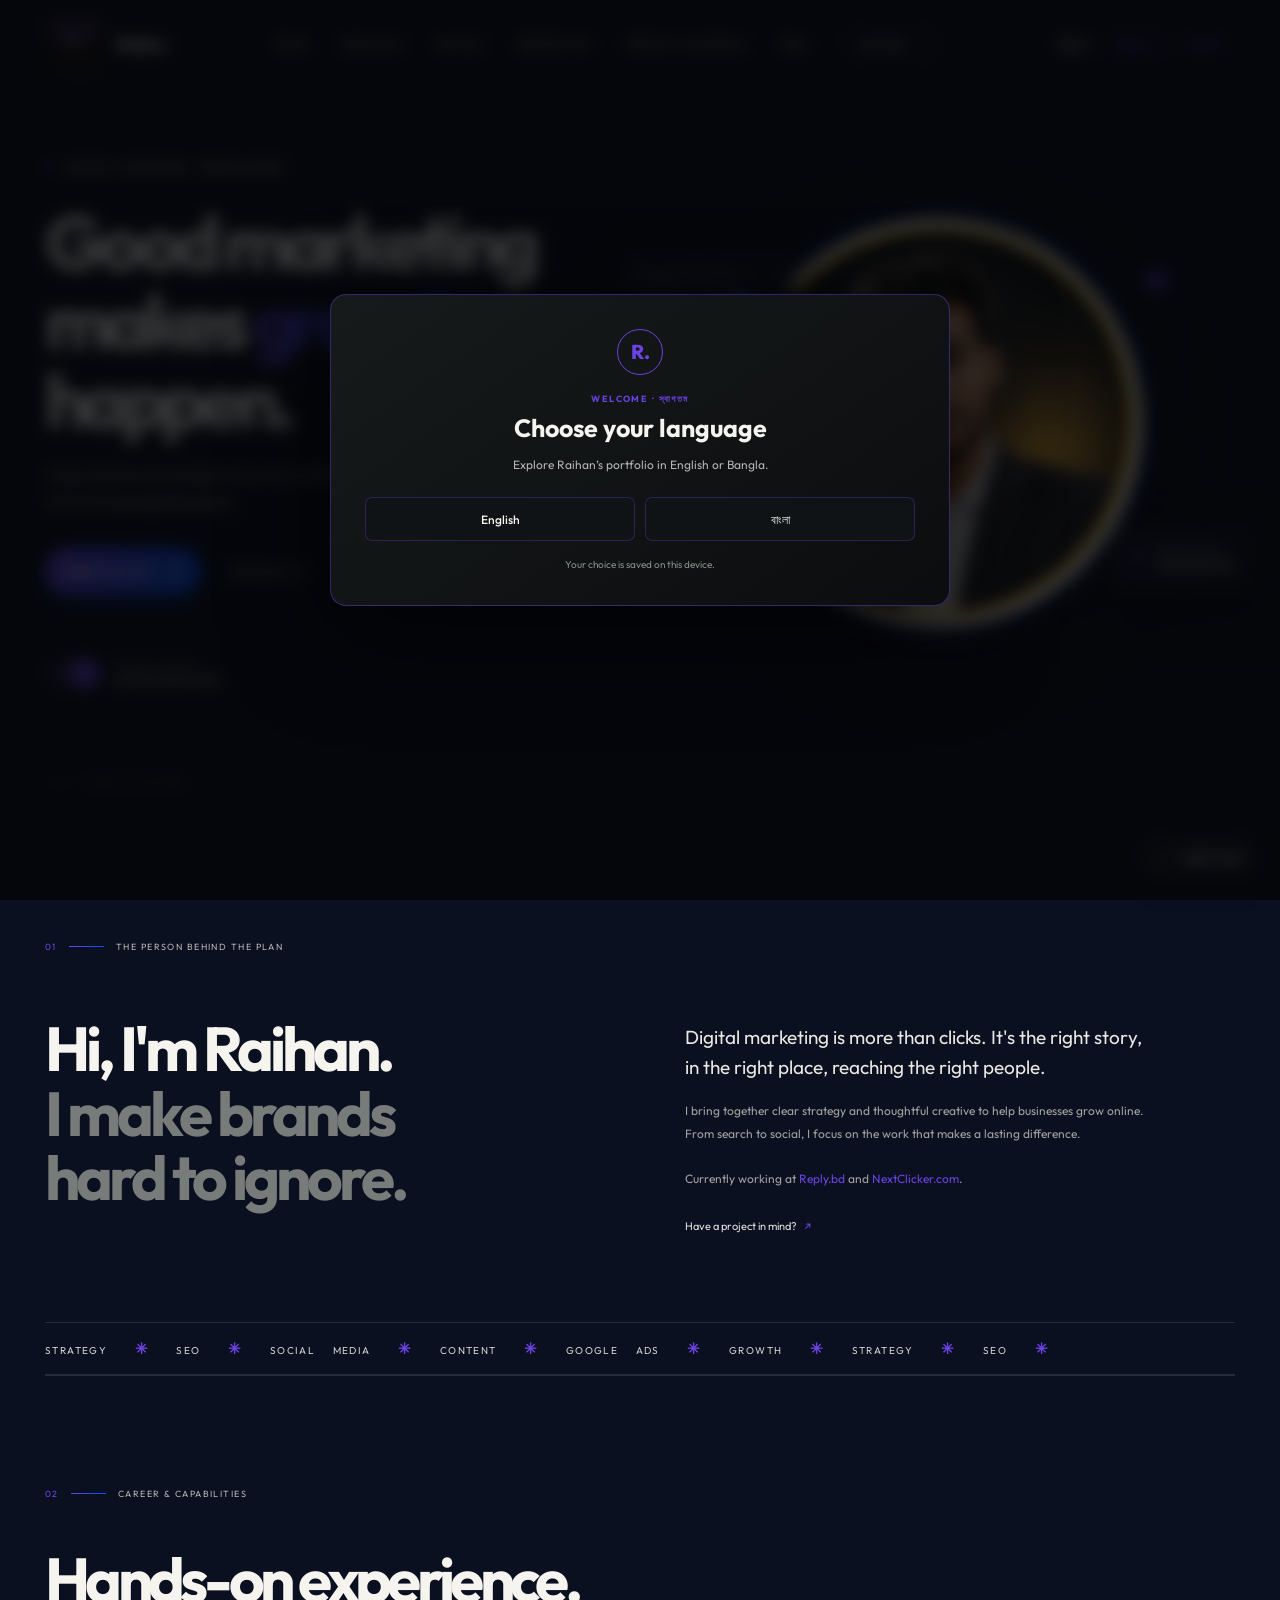
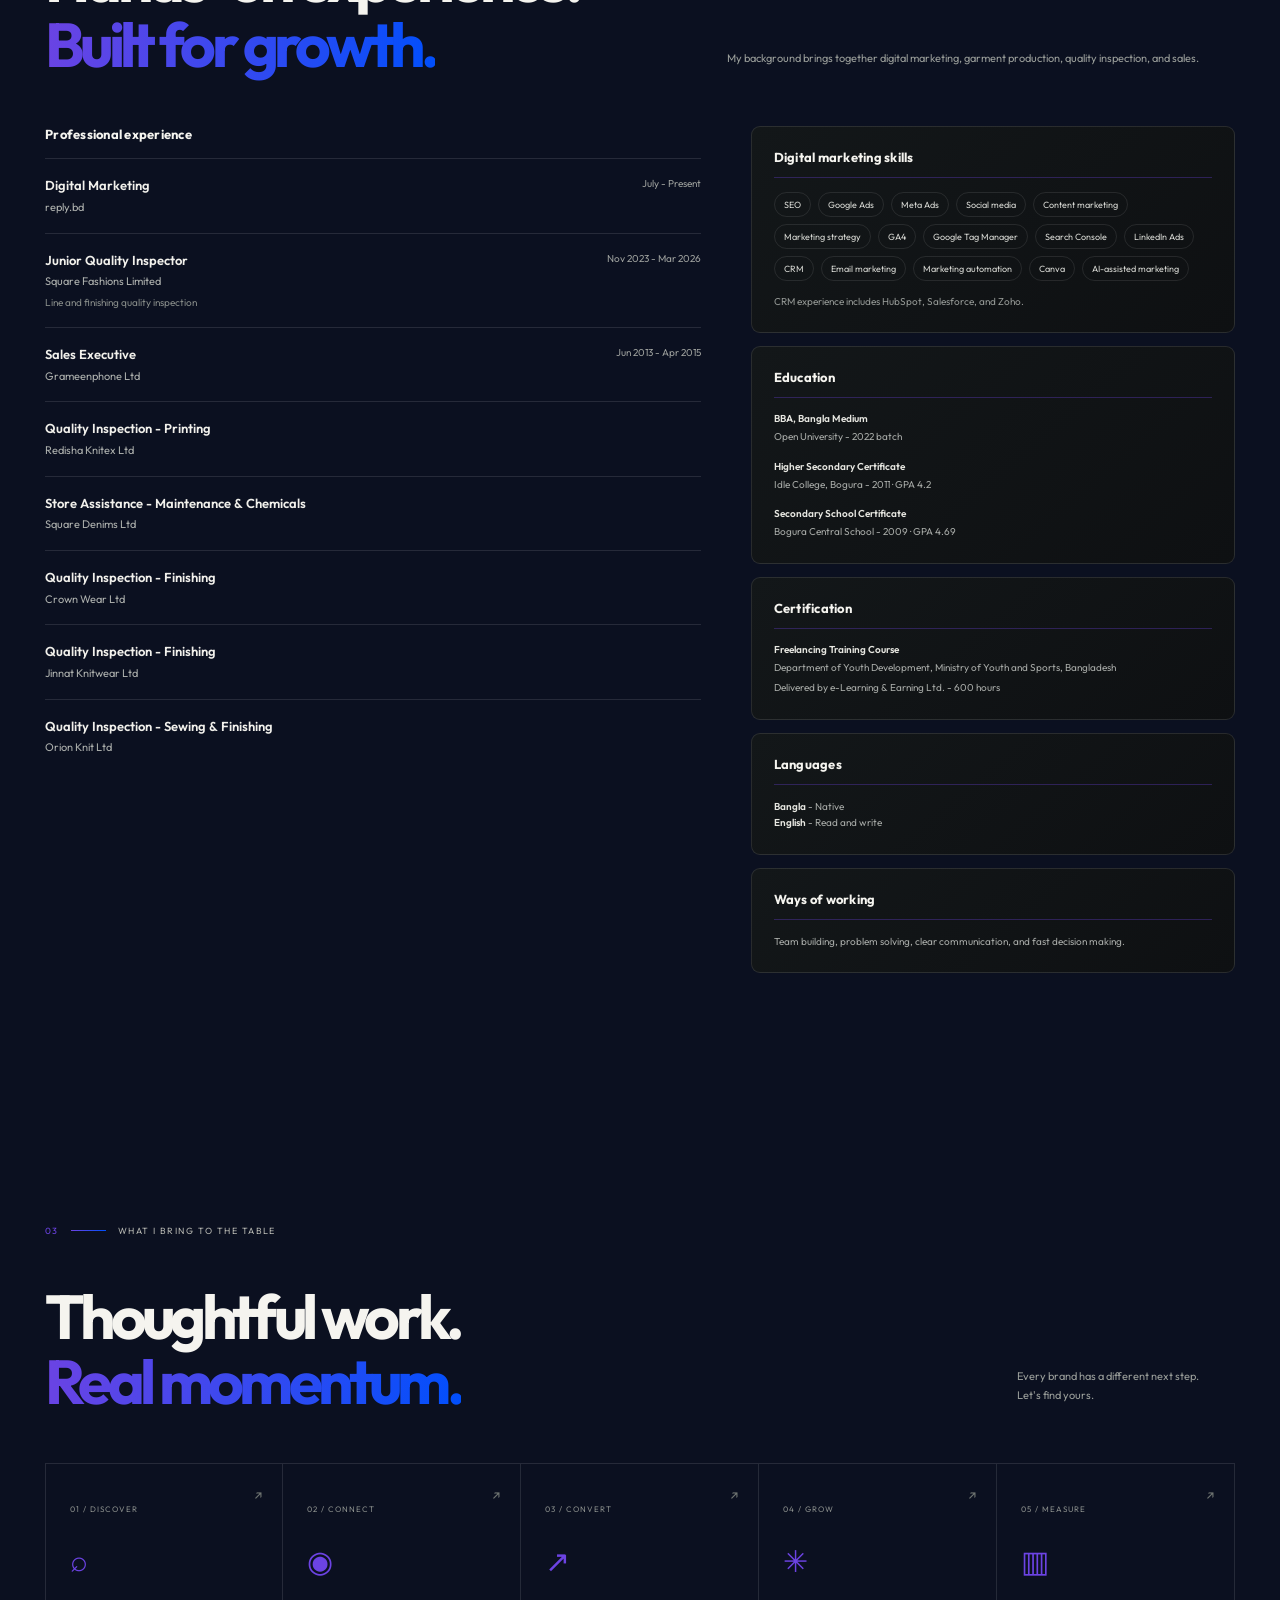
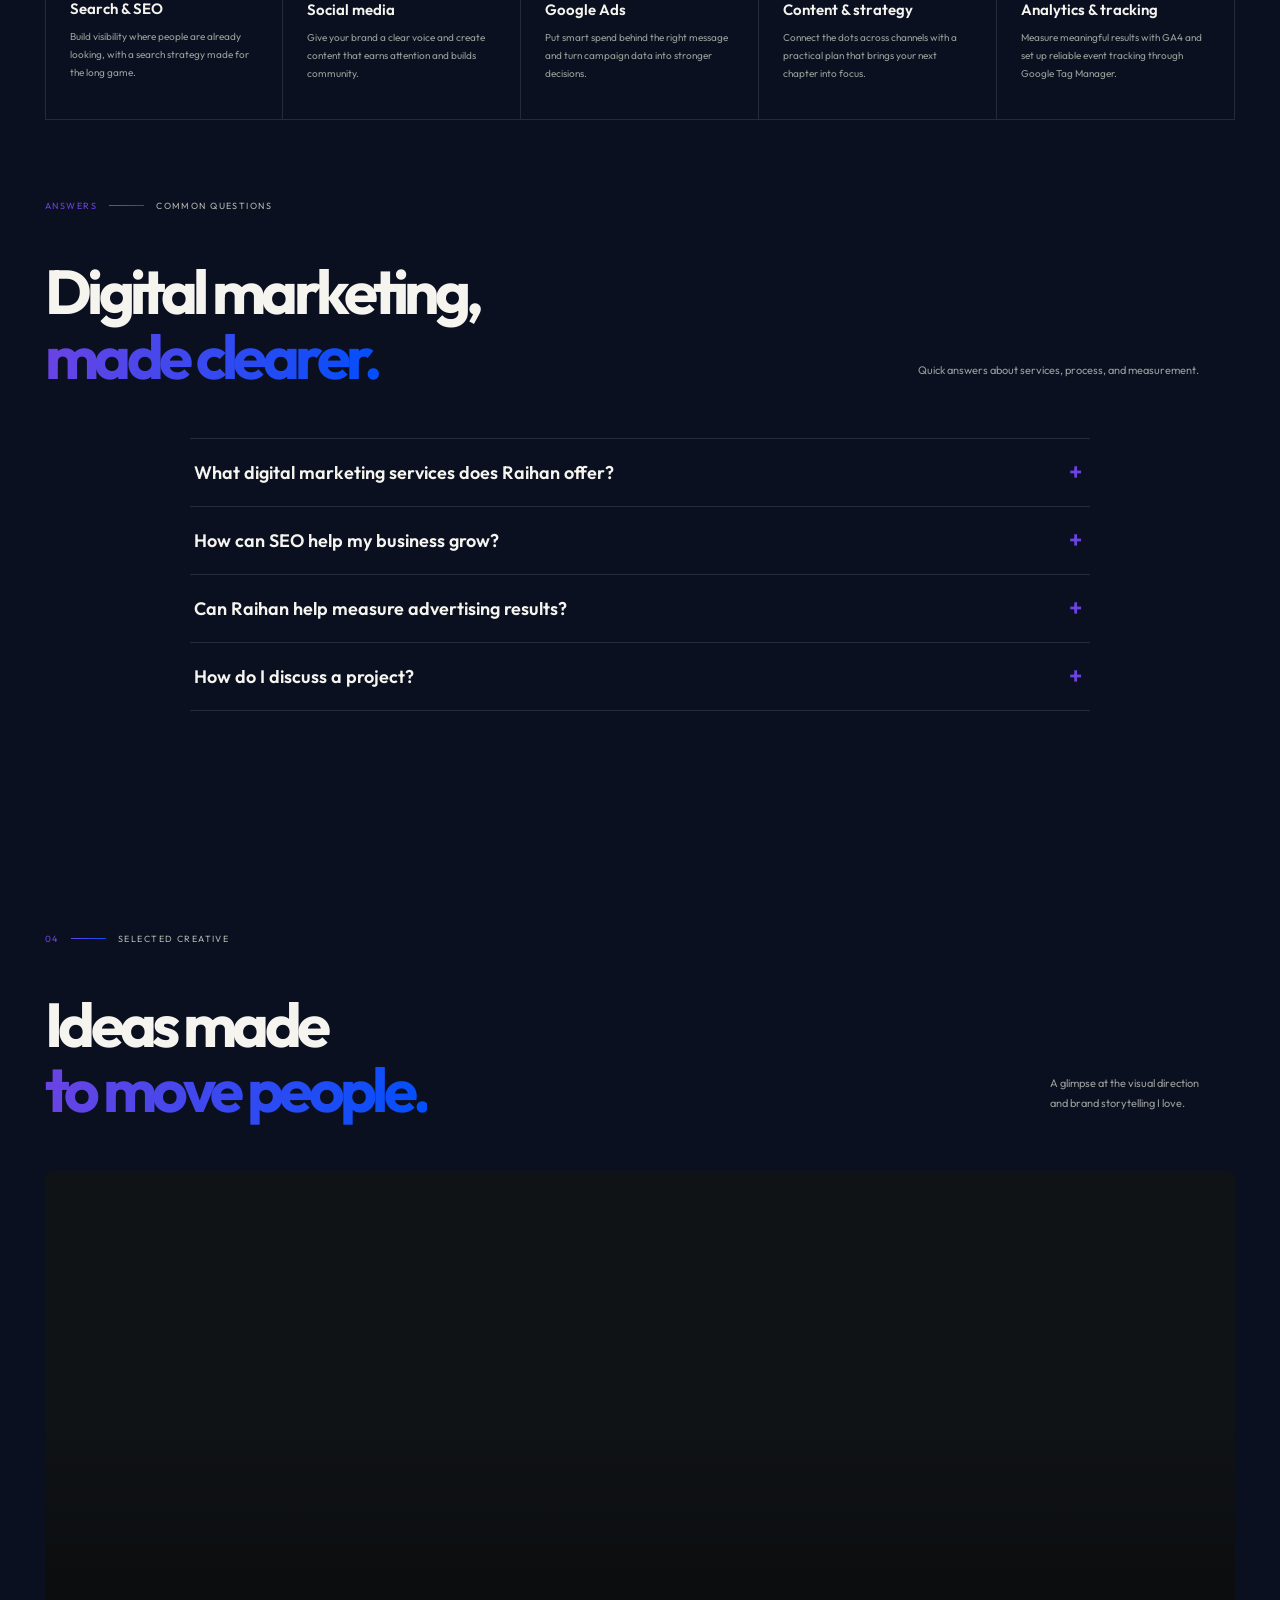
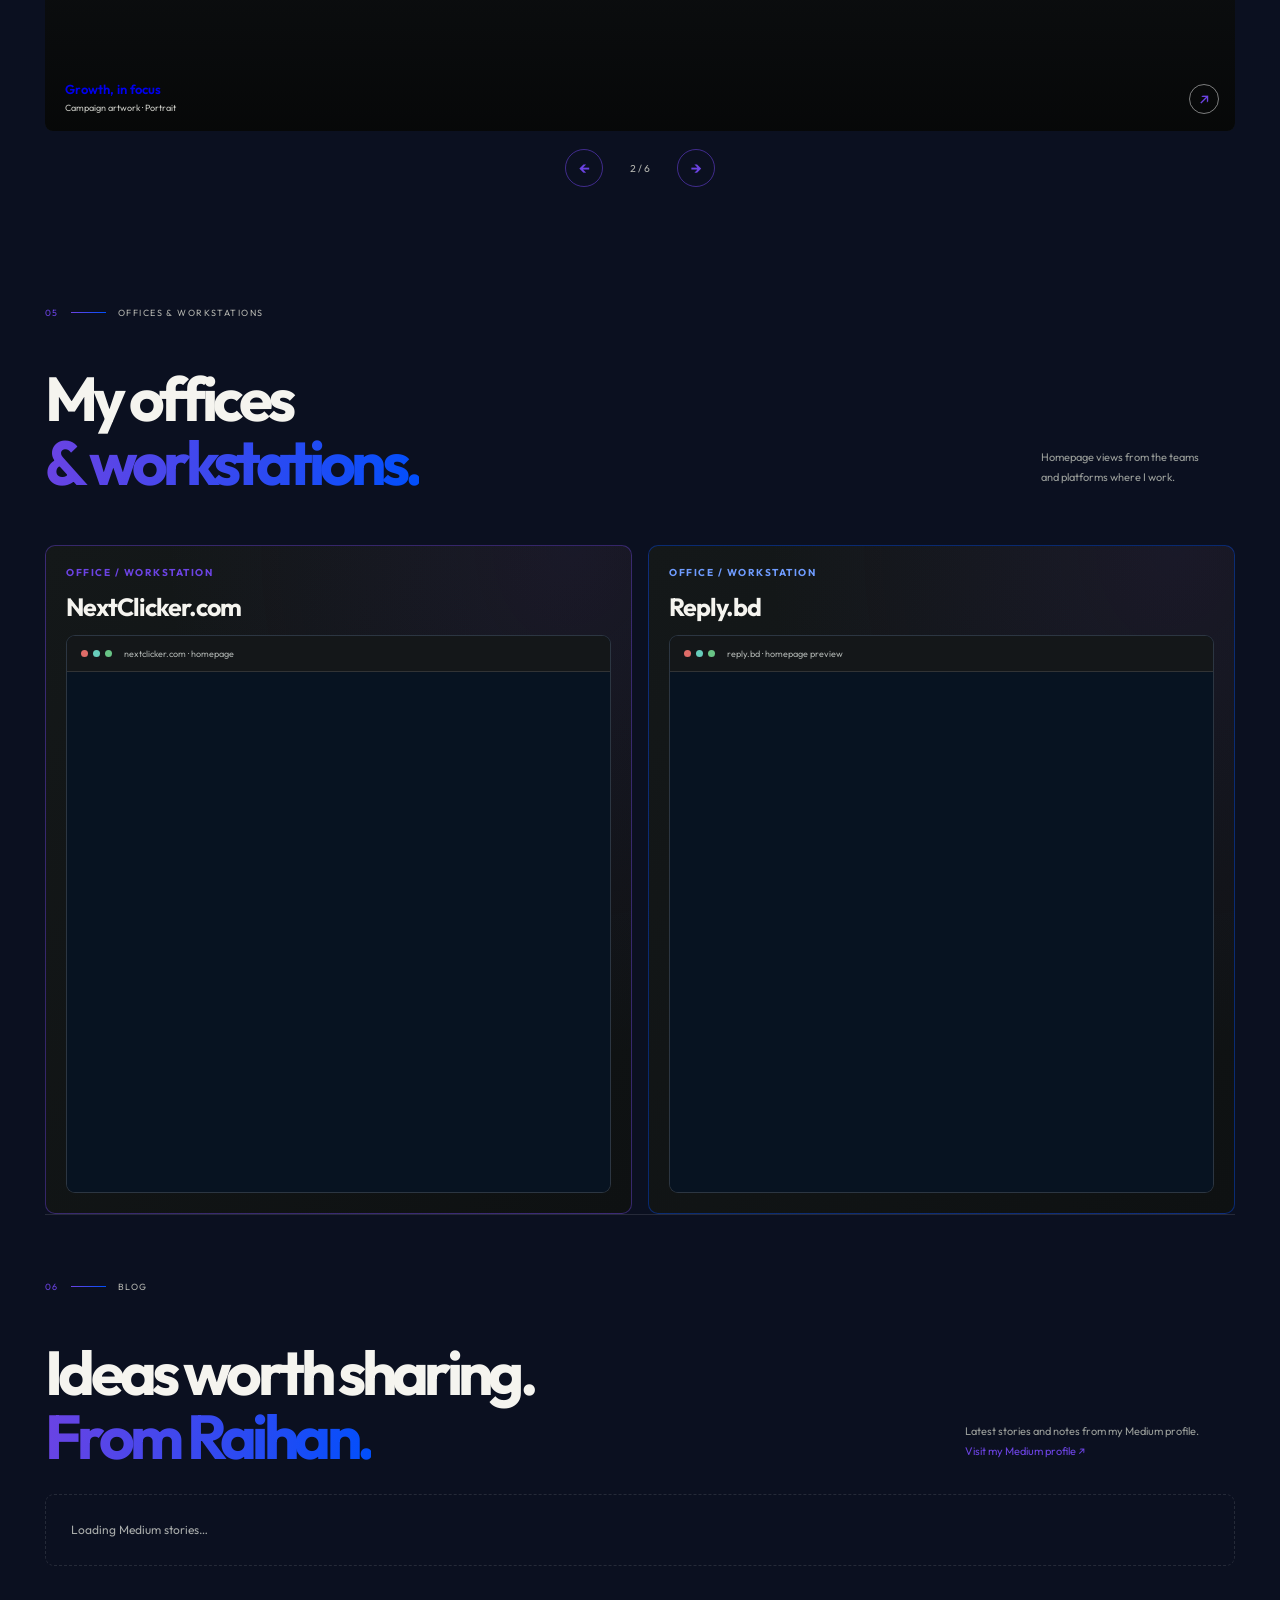
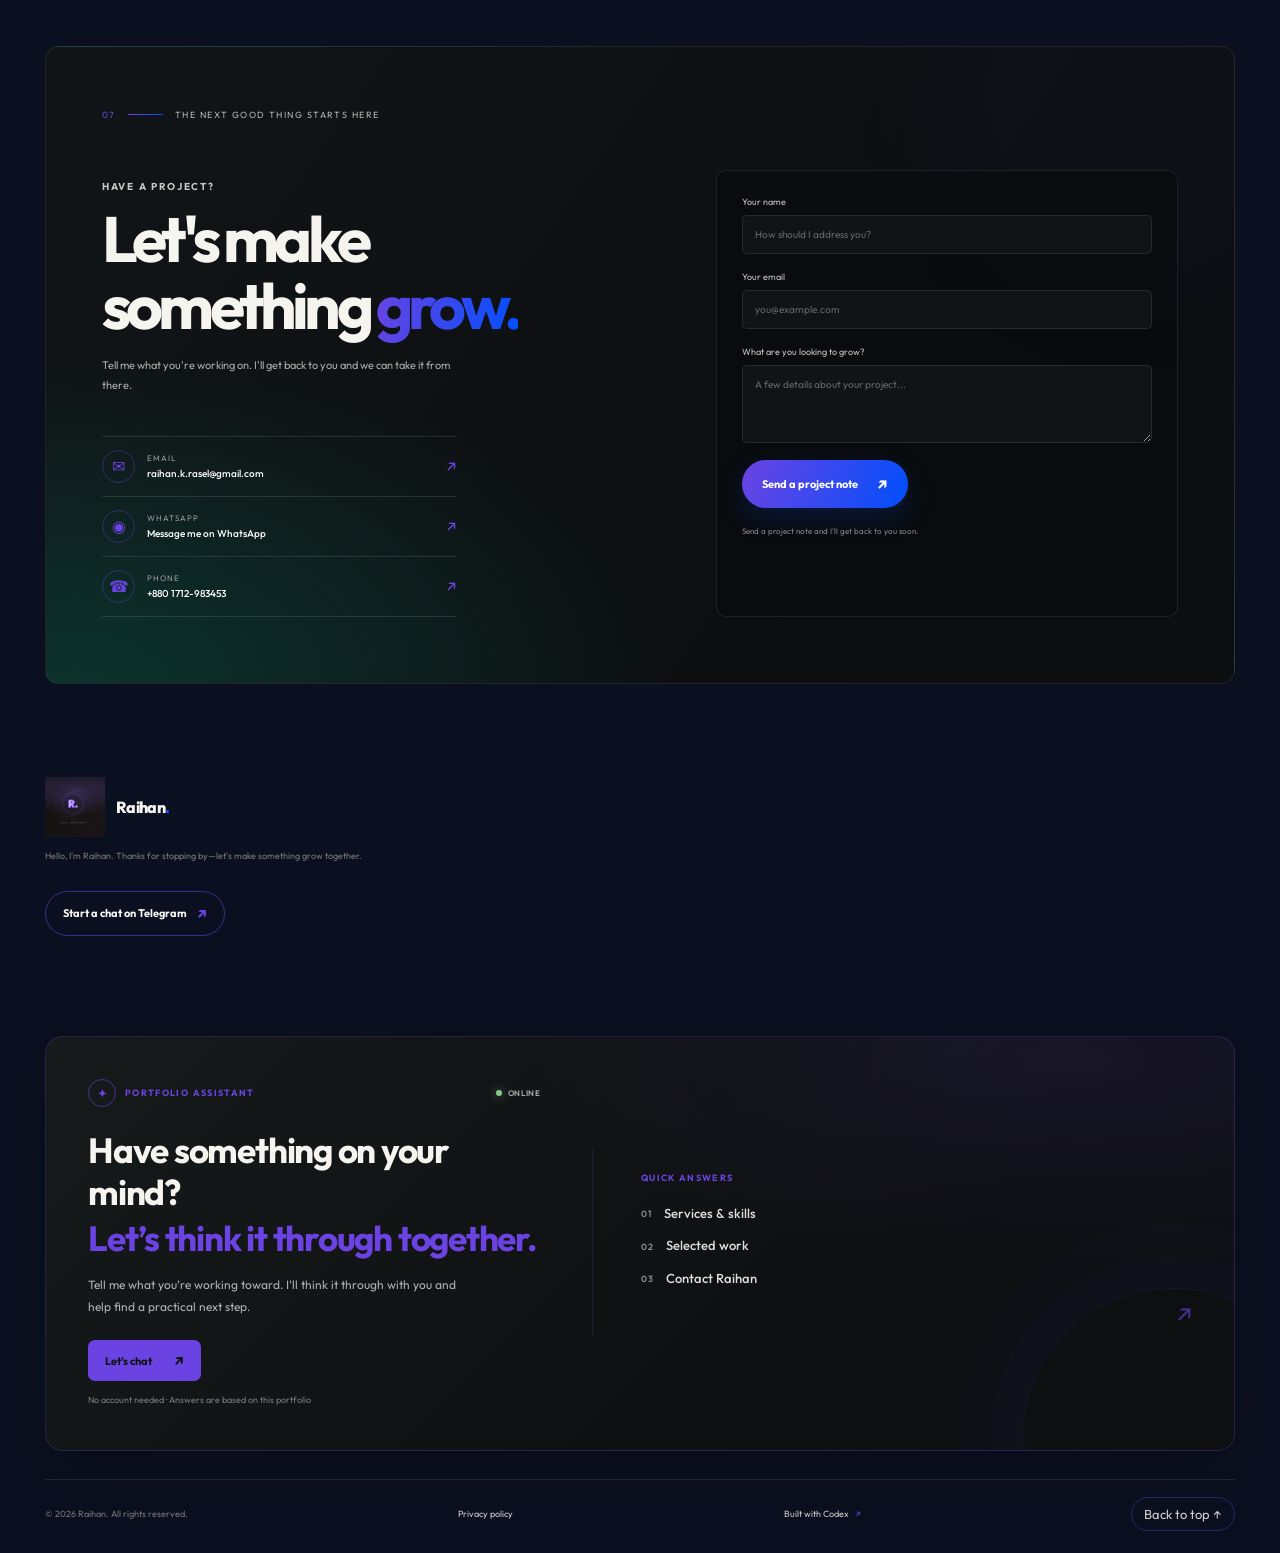
==== commit 418b4bd3: "Improve portfolio SEO and sharing metadata" ====
--- a/index.html
+++ b/index.html
@@ -13,7 +13,59 @@
   <meta name="theme-color" content="#090b0d">
   <script>try{document.documentElement.dataset.theme=localStorage.getItem("portfolio-theme")==="light"?"light":"dark"}catch{document.documentElement.dataset.theme="dark"}</script>
   <link rel="icon" type="image/svg+xml" href="/assets/favicon.svg">
-  <meta name="description" content="Raihan combines digital marketing with hands-on garment production, quality inspection, and sales experience.">
+  <meta name="description" content="Raihan Kabir is a Bangladesh-based digital marketer helping brands grow with SEO, Google Ads, social media, content strategy, and analytics.">
+  <link rel="canonical" href="https://raihan-my-portfolio.vercel.app/">
+  <link rel="alternate" hreflang="en" href="https://raihan-my-portfolio.vercel.app/">
+  <link rel="alternate" hreflang="bn" href="https://raihan-my-portfolio.vercel.app/bn.html">
+  <link rel="alternate" hreflang="x-default" href="https://raihan-my-portfolio.vercel.app/">
+  <meta property="og:type" content="website">
+  <meta property="og:site_name" content="Raihan Kabir | Digital Marketer">
+  <meta property="og:title" content="Raihan Kabir | Digital Marketing for Business Growth">
+  <meta property="og:description" content="SEO, Google Ads, social media, content strategy, and analytics to help brands grow online.">
+  <meta property="og:url" content="https://raihan-my-portfolio.vercel.app/">
+  <meta property="og:image" content="https://raihan-my-portfolio.vercel.app/assets/social-preview.jpg">
+  <meta property="og:image:width" content="1200">
+  <meta property="og:image:height" content="630">
+  <meta property="og:image:alt" content="Raihan Kabir, digital marketer helping brands grow online">
+  <meta name="twitter:card" content="summary_large_image">
+  <meta name="twitter:title" content="Raihan Kabir | Digital Marketing for Business Growth">
+  <meta name="twitter:description" content="SEO, Google Ads, social media, content strategy, and analytics to help brands grow online.">
+  <meta name="twitter:image" content="https://raihan-my-portfolio.vercel.app/assets/social-preview.jpg">
+  <script type="application/ld+json">
+    {
+      "@context": "https://schema.org",
+      "@graph": [
+        {
+          "@type": "Person",
+          "@id": "https://raihan-my-portfolio.vercel.app/#raihan",
+          "name": "Raihan Kabir",
+          "url": "https://raihan-my-portfolio.vercel.app/",
+          "image": "https://raihan-my-portfolio.vercel.app/assets/raihan-portrait.jpg",
+          "jobTitle": "Digital Marketer",
+          "address": { "@type": "PostalAddress", "addressCountry": "BD" },
+          "sameAs": ["https://medium.com/@raihan.k.rasel", "https://t.me/RaselRaihanKabir"],
+          "knowsAbout": ["Search engine optimization", "Google Ads", "Social media marketing", "Content marketing", "Marketing analytics"]
+        },
+        {
+          "@type": "WebSite",
+          "@id": "https://raihan-my-portfolio.vercel.app/#website",
+          "url": "https://raihan-my-portfolio.vercel.app/",
+          "name": "Raihan Kabir | Digital Marketer",
+          "inLanguage": ["en", "bn"],
+          "publisher": { "@id": "https://raihan-my-portfolio.vercel.app/#raihan" }
+        },
+        {
+          "@type": "FAQPage",
+          "mainEntity": [
+            {"@type":"Question","name":"What digital marketing services does Raihan offer?","acceptedAnswer":{"@type":"Answer","text":"Raihan offers SEO, Google Ads, Meta Ads, social media and content marketing, marketing strategy, and analytics and conversion tracking with GA4 and Google Tag Manager."}},
+            {"@type":"Question","name":"How can SEO help my business grow?","acceptedAnswer":{"@type":"Answer","text":"SEO improves the chances that people find your business through relevant search results. The work can include keyword research, on-page improvements, useful content, and technical fixes, with progress measured over time."}},
+            {"@type":"Question","name":"Can Raihan help measure advertising results?","acceptedAnswer":{"@type":"Answer","text":"Yes. Campaign measurement can include analytics planning, Google Tag Manager setup, GA4 events, and conversion tracking for agreed actions such as qualified enquiries. Access and account-specific IDs are configured with the client."}},
+            {"@type":"Question","name":"How do I discuss a project?","acceptedAnswer":{"@type":"Answer","text":"Use the contact form, email, WhatsApp, or Telegram link on this page. Share your goals and the channels you are considering, and Raihan can discuss a practical next step."}}
+          ]
+        }
+      ]
+    }
+  </script>
   <script defer src="/_vercel/insights/script.js"></script>
   <title>Raihan's Portfolio — Digital Marketer</title>
   <link rel="preconnect" href="https://fonts.googleapis.com">
@@ -145,7 +197,7 @@
     </section>
   </div>  <div class="site-shell">
     <header class="topbar">
-      <a class="brand" href="#home" aria-label="Raihan's Portfolio home"><img class="brand-logo" src="/assets/raihan-logo-full.png" alt=""><span>Raihan<span class="brand-dot">.</span></span></a>
+      <a class="brand" href="#home" aria-label="Raihan's Portfolio home"><img class="brand-logo" src="/assets/raihan-logo-full.png" width="487" height="484" alt=""><span>Raihan<span class="brand-dot">.</span></span></a>
       <nav class="nav-links" aria-label="Main navigation">
         <a href="#about">About</a><a href="#experience">Experience</a><a href="#services">Services</a><a href="#work">Selected work</a><a href="#workstations">Offices &amp; workstations</a><a href="/blog.html">Blog</a>
         <a class="nav-contact" href="#contact">Let's talk <span>↗</span></a>
@@ -164,7 +216,7 @@
         </div>
         <div class="hero-visual">
           <div class="visual-orbit orbit-one"></div><div class="visual-orbit orbit-two"></div>
-          <div class="portrait-frame"><img src="assets/raihan-portrait.jpg" alt="Portrait of Raihan in a black suit"></div>
+          <div class="portrait-frame"><img src="assets/raihan-portrait.webp" width="1200" height="1200" fetchpriority="high" decoding="async" alt="Portrait of Raihan in a black suit"></div>
           <div class="floating-card card-growth"><span class="card-label">GROWTH IN MOTION</span><div class="mini-chart"><i></i><i></i><i></i><i></i><i></i><b>↗</b></div><span class="card-note">Strategy that moves numbers.</span></div>
           <div class="floating-card card-stats"><span class="stat-icon">✳</span><span>Creative thinking<br><b>Performance focus</b></span></div>
           <div class="hero-ring"></div>
@@ -224,16 +276,27 @@
         </div>
       </section>
 
+      <section class="faq-section section-wrap" id="faq">
+        <div class="section-kicker"><span>ANSWERS</span><span class="gold-line"></span><span>COMMON QUESTIONS</span></div>
+        <div class="section-heading"><h2>Digital marketing,<br><em>made clearer.</em></h2><p>Quick answers about services, process, and measurement.</p></div>
+        <div class="faq-list">
+          <details><summary>What digital marketing services does Raihan offer?</summary><p>Raihan offers SEO, Google Ads, Meta Ads, social media and content marketing, marketing strategy, and analytics and conversion tracking with GA4 and Google Tag Manager.</p></details>
+          <details><summary>How can SEO help my business grow?</summary><p>SEO improves the chances that people find your business through relevant search results. The work can include keyword research, on-page improvements, useful content, and technical fixes, with progress measured over time.</p></details>
+          <details><summary>Can Raihan help measure advertising results?</summary><p>Yes. Campaign measurement can include analytics planning, Google Tag Manager setup, GA4 events, and conversion tracking for agreed actions such as qualified enquiries. Access and account-specific IDs are configured with the client.</p></details>
+          <details><summary>How do I discuss a project?</summary><p>Use the contact form, email, WhatsApp, or Telegram link on this page. Share your goals and the channels you are considering, and Raihan can discuss a practical next step.</p></details>
+        </div>
+      </section>
+
       <section class="work section-wrap" id="work">
         <div class="section-kicker"><span>04</span><span class="gold-line"></span><span>SELECTED CREATIVE</span></div>
         <div class="section-heading"><h2>Ideas made<br><em>to move people.</em></h2><p>A glimpse at the visual direction<br>and brand storytelling I love.</p></div>
         <div class="work-grid" role="region" aria-roledescription="carousel" aria-label="Selected creative slideshow">
-          <a class="work-item work-wide" role="group" aria-roledescription="slide" href="assets/brand-banner.jpg" target="_blank" rel="noreferrer"><img src="assets/brand-banner.jpg" alt="Wide digital marketer brand banner featuring Raihan and growth-focused creative"><span class="work-caption"><b>Personal brand direction</b><small>Identity · Digital marketing</small></span><span class="work-open">↗</span></a>
-          <a class="work-item work-tall" role="group" aria-roledescription="slide" href="assets/growth-poster.jpg" target="_blank" rel="noreferrer"><img src="assets/growth-poster.jpg" alt="Digital marketer campaign poster with gold accents"><span class="work-caption"><b>Growth, in focus</b><small>Campaign artwork · Portrait</small></span><span class="work-open">↗</span></a>
-          <a class="work-item work-medium" role="group" aria-roledescription="slide" href="assets/portfolio-wide-1.jpg" target="_blank" rel="noreferrer"><img src="assets/portfolio-wide-1.jpg" alt="Black and gold digital marketing portfolio banner"><span class="work-caption"><b>Helping brands grow</b><small>Brand story · Wide format</small></span><span class="work-open">↗</span></a>
-          <a class="work-item work-medium" role="group" aria-roledescription="slide" href="assets/portfolio-portrait-2.jpg" target="_blank" rel="noreferrer"><img src="assets/portfolio-portrait-2.jpg" alt="Portrait campaign artwork for a digital marketer"><span class="work-caption"><b>Let's grow together</b><small>Creative direction · Social</small></span><span class="work-open">↗</span></a>
-          <a class="work-item work-medium" role="group" aria-roledescription="slide" href="assets/portfolio-wide-2.jpg" target="_blank" rel="noreferrer"><img src="assets/portfolio-wide-2.jpg" alt="Digital marketing campaign artwork with a black and gold theme"><span class="work-caption"><b>More than a campaign</b><small>Campaign visual · Digital</small></span><span class="work-open">↗</span></a>
-          <a class="work-item work-medium" role="group" aria-roledescription="slide" href="assets/portfolio-portrait-1.jpg" target="_blank" rel="noreferrer"><img src="assets/portfolio-portrait-1.jpg" alt="Portrait campaign visual for Raihan's digital marketing portfolio"><span class="work-caption"><b>Personal brand, refined</b><small>Portrait creative · Social</small></span><span class="work-open">↗</span></a>
+          <a class="work-item work-wide" role="group" aria-roledescription="slide" href="assets/brand-banner.jpg" target="_blank" rel="noreferrer"><img src="assets/brand-banner.webp" width="1200" height="450" loading="lazy" decoding="async" alt="Wide digital marketer brand banner featuring Raihan and growth-focused creative"><span class="work-caption"><b>Personal brand direction</b><small>Identity · Digital marketing</small></span><span class="work-open">↗</span></a>
+          <a class="work-item work-tall" role="group" aria-roledescription="slide" href="assets/growth-poster.jpg" target="_blank" rel="noreferrer"><img src="assets/growth-poster.webp" width="800" height="1200" loading="lazy" decoding="async" alt="Digital marketer campaign poster with gold accents"><span class="work-caption"><b>Growth, in focus</b><small>Campaign artwork · Portrait</small></span><span class="work-open">↗</span></a>
+          <a class="work-item work-medium" role="group" aria-roledescription="slide" href="assets/portfolio-wide-1.jpg" target="_blank" rel="noreferrer"><img src="assets/portfolio-wide-1.webp" width="1792" height="592" loading="lazy" decoding="async" alt="Black and gold digital marketing portfolio banner"><span class="work-caption"><b>Helping brands grow</b><small>Brand story · Wide format</small></span><span class="work-open">↗</span></a>
+          <a class="work-item work-medium" role="group" aria-roledescription="slide" href="assets/portfolio-portrait-2.jpg" target="_blank" rel="noreferrer"><img src="assets/portfolio-portrait-2.webp" width="896" height="1200" loading="lazy" decoding="async" alt="Portrait campaign artwork for a digital marketer"><span class="work-caption"><b>Let's grow together</b><small>Creative direction · Social</small></span><span class="work-open">↗</span></a>
+          <a class="work-item work-medium" role="group" aria-roledescription="slide" href="assets/portfolio-wide-2.jpg" target="_blank" rel="noreferrer"><img src="assets/portfolio-wide-2.webp" width="1376" height="768" loading="lazy" decoding="async" alt="Digital marketing campaign artwork with a black and gold theme"><span class="work-caption"><b>More than a campaign</b><small>Campaign visual · Digital</small></span><span class="work-open">↗</span></a>
+          <a class="work-item work-medium" role="group" aria-roledescription="slide" href="assets/portfolio-portrait-1.jpg" target="_blank" rel="noreferrer"><img src="assets/portfolio-portrait-1.webp" width="848" height="1264" loading="lazy" decoding="async" alt="Portrait campaign visual for Raihan's digital marketing portfolio"><span class="work-caption"><b>Personal brand, refined</b><small>Portrait creative · Social</small></span><span class="work-open">↗</span></a>
         </div>
         <div class="work-controls" aria-label="Slideshow controls">
           <button class="work-control work-previous" type="button" aria-label="Show previous image">←</button>
@@ -261,13 +324,13 @@
       <section class="contact section-wrap" id="contact">
         <div class="contact-glow"></div>
         <div class="section-kicker"><span>07</span><span class="gold-line"></span><span>THE NEXT GOOD THING STARTS HERE</span></div>
-        <div class="contact-grid"><div><p class="eyebrow">HAVE A PROJECT?</p><h2>Let's make<br>something <em>grow.</em></h2><p class="contact-intro">Tell me what you're working on. I'll get back to you and we can take it from there.</p><div class="contact-direct"><a class="contact-option" id="email-link" href="#contact"><span class="contact-option-icon">✉</span><span><small>EMAIL</small><b id="email-label">Add your email in the setup</b></span><span>↗</span></a><a class="contact-option" id="whatsapp-link" href="#contact"><span class="contact-option-icon">◉</span><span><small>WHATSAPP</small><b id="whatsapp-label">Add your number in the setup</b></span><span>↗</span></a></div></div>
+        <div class="contact-grid"><div><p class="eyebrow">HAVE A PROJECT?</p><h2>Let's make<br>something <em>grow.</em></h2><p class="contact-intro">Tell me what you're working on. I'll get back to you and we can take it from there.</p><div class="contact-direct"><a class="contact-option" id="email-link" href="#contact"><span class="contact-option-icon">✉</span><span><small>EMAIL</small><b id="email-label">Add your email in the setup</b></span><span>↗</span></a><a class="contact-option" id="whatsapp-link" href="#contact"><span class="contact-option-icon">◉</span><span><small>WHATSAPP</small><b id="whatsapp-label">Add your number in the setup</b></span><span>↗</span></a><a class="contact-option" href="tel:+8801712983453"><span class="contact-option-icon">☎</span><span><small>PHONE</small><b>+880 1712-983453</b></span><span>↗</span></a></div></div>
           <form class="contact-form" id="contact-form"><div hidden aria-hidden="true"><label>Leave this field empty<input name="website" tabindex="-1" autocomplete="off"></label></div><label>Your name<input name="name" autocomplete="name" placeholder="How should I address you?" required></label><label>Your email<input type="email" name="email" autocomplete="email" placeholder="you@example.com" required></label><label>What are you looking to grow?<textarea name="message" rows="4" placeholder="A few details about your project..." required></textarea></label><button class="button button-gold" type="submit">Send a project note <span>↗</span></button><p class="form-note" id="form-note" role="status" aria-live="polite">Send a project note and I’ll get back to you soon.</p></form>
         </div>
       </section>
     </main>
 
-    <footer class="footer section-wrap"><a class="brand" href="#home"><img class="brand-logo" src="/assets/raihan-logo-full.png" alt=""><span>Raihan<span class="brand-dot">.</span></span></a><p>Hello, I'm Raihan. Thanks for stopping by—let's make something grow together.</p><a class="footer-telegram" href="https://t.me/RaselRaihanKabir" target="_blank" rel="noopener noreferrer" aria-label="Start a Telegram chat with Raihan">Start a chat on Telegram <span aria-hidden="true">↗</span></a><section class="assistant-static-fallback" aria-label="Portfolio assistant fallback"><div><span class="assistant-static-kicker">PORTFOLIO ASSISTANT</span><h2>Let’s think it through together.</h2><p>The interactive assistant isn’t available in this browser session. You can still reach Raihan directly.</p></div><a href="https://t.me/RaselRaihanKabir" target="_blank" rel="noopener noreferrer">Chat with Raihan on Telegram ↗</a></section><div class="footer-bottom"><span>© <span id="year"></span> Raihan. All rights reserved.</span><a class="codex-credit" href="https://openai.com/codex/" target="_blank" rel="noreferrer">Built with Codex <span>↗</span></a><a href="#home">Back to top ↑</a></div></footer>
+    <footer class="footer section-wrap"><a class="brand" href="#home"><img class="brand-logo" src="/assets/raihan-logo-full.png" width="487" height="484" alt=""><span>Raihan<span class="brand-dot">.</span></span></a><p>Hello, I'm Raihan. Thanks for stopping by—let's make something grow together.</p><a class="footer-telegram" href="https://t.me/RaselRaihanKabir" target="_blank" rel="noopener noreferrer" aria-label="Start a Telegram chat with Raihan">Start a chat on Telegram <span aria-hidden="true">↗</span></a><section class="assistant-static-fallback" aria-label="Portfolio assistant fallback"><div><span class="assistant-static-kicker">PORTFOLIO ASSISTANT</span><h2>Let’s think it through together.</h2><p>The interactive assistant isn’t available in this browser session. You can still reach Raihan directly.</p></div><a href="https://t.me/RaselRaihanKabir" target="_blank" rel="noopener noreferrer">Chat with Raihan on Telegram ↗</a></section><div class="footer-bottom"><span>© <span id="year"></span> Raihan. All rights reserved.</span><a href="/privacy.html">Privacy policy</a><a class="codex-credit" href="https://openai.com/codex/" target="_blank" rel="noreferrer">Built with Codex <span>↗</span></a><a href="#home">Back to top ↑</a></div></footer>
   </div>
   <script src="script.js"></script>
   <script src="theme.js"></script>
--- a/styles.css
+++ b/styles.css
@@ -1,293 +1,294 @@
-:root{--bg:#0b1020;--panel:#10182a;--panel-2:#162033;--gold:#6c43e3;--gold-bright:#004ffc;--office-violet:#6c43e3;--office-blue:#004ffc;--office-pale:#edf2ff;--office-ink:#0f172a;--white:#f5f4ef;--muted:#a7aaa9;--line:rgba(255,255,255,.11);--font:'Outfit',sans-serif;--display:'Outfit',sans-serif}*{box-sizing:border-box}html{scroll-behavior:smooth;scroll-padding-top:90px}body{margin:0;background:var(--bg);color:var(--white);font-family:var(--font);-webkit-font-smoothing:antialiased}.site-shell{overflow:hidden}.section-wrap,.topbar{width:min(1190px,calc(100% - 64px));margin-inline:auto}.topbar{height:88px;display:flex;align-items:center;justify-content:space-between;border-bottom:1px solid var(--line);position:relative;z-index:5}.brand{display:flex;align-items:center;gap:11px;color:var(--white);text-decoration:none;font-family:var(--display);font-size:16px;font-weight:800;letter-spacing:-.04em}.brand-mark{width:34px;height:34px;display:grid;place-items:center;border-radius:50%;border:1px solid var(--gold);color:var(--gold);font-size:18px}.brand-logo{width:clamp(48px,5vw,60px);height:clamp(48px,5vw,60px);display:block;object-fit:contain;flex:none;filter:hue-rotate(205deg) saturate(1.45) brightness(1.08)}.brand-dot{background:linear-gradient(135deg,var(--office-violet),var(--office-blue));-webkit-background-clip:text;background-clip:text;color:transparent}.nav-links{display:flex;align-items:center;gap:35px}.header-actions{display:flex;align-items:center;gap:10px}.nav-links a,.footer-bottom a{color:#d3d3cf;text-decoration:none;font-size:12px;transition:color .2s}.nav-links a:hover,.footer-bottom a:hover{color:var(--gold)}.nav-links .nav-contact{border:1px solid rgba(108,67,227,.55);border-radius:30px;padding:11px 16px;color:var(--white)}.nav-contact span{color:var(--gold);margin-left:8px}.menu-toggle{display:none}.hero{min-height:660px;display:grid;grid-template-columns:1fr 1fr;align-items:center;position:relative;padding-top:28px;padding-bottom:80px}.hero-copy{position:relative;z-index:2;padding:35px 0 30px}.eyebrow{font-size:10px;letter-spacing:.17em;font-weight:700;color:#c7c8c4}.status-dot{display:inline-block;width:7px;height:7px;background:var(--gold);border-radius:50%;margin:0 9px 1px 0;box-shadow:0 0 12px #6c43e380}.hero h1,.section-heading h2,.intro h2,.contact h2{font-family:var(--display);font-size:clamp(48px,6vw,76px);letter-spacing:-.075em;line-height:1.04;margin:29px 0 21px;font-weight:700}.hero h1 em,.section-heading em,.contact h2 em{font-style:normal;color:var(--gold)}.hero-lede{max-width:440px;color:#b6b8b5;font-size:15px;line-height:1.8}.hero-actions{display:flex;align-items:center;gap:26px;margin-top:32px}.button{border:0;border-radius:40px;display:inline-flex;align-items:center;justify-content:center;gap:19px;padding:14px 20px;text-decoration:none;font:700 11px var(--font);cursor:pointer;transition:transform .2s,background .2s}.button:hover{transform:translateY(-2px)}.button-gold{background:var(--gold);color:#111}.button-gold:hover{background:var(--gold-bright)}.button span{font-size:16px}.text-link{font-size:11px;color:#e1e1dc;text-decoration:none}.text-link span{color:var(--gold);margin-left:5px}.hero-proof{display:flex;align-items:center;gap:13px;margin-top:52px;color:#a4a6a3;font-size:10px;line-height:1.6}.hero-proof b{color:#e0e0da}.proof-avatars{display:flex;align-items:center}.proof-avatars span{width:31px;height:31px;border-radius:50%;display:grid;place-items:center;background:#1b1e20;border:1px solid rgba(108,67,227,.65);color:var(--gold);font-size:12px}.proof-avatars span+span{margin-left:-7px;background:#6c43e3;color:#121212}.hero-visual{height:500px;position:relative;display:grid;place-items:center}.portrait-frame{position:relative;z-index:1;width:min(410px,76%);aspect-ratio:1;border-radius:50%;overflow:hidden;border:1px solid rgba(108,67,227,.8);box-shadow:0 0 0 10px #6c43e30b,0 0 70px #6c43e315}.portrait-frame:after{content:"";position:absolute;inset:10px;border-radius:50%;border:1px solid #ffffff25;pointer-events:none}.portrait-frame img{width:100%;height:100%;object-fit:cover;object-position:center 37%;display:block}.visual-orbit{position:absolute;border:1px solid rgba(108,67,227,.2);border-radius:50%;transform:rotate(-24deg)}.orbit-one{width:520px;height:310px}.orbit-two{width:575px;height:370px;transform:rotate(27deg);border-color:#ffffff13}.hero-ring{position:absolute;width:15px;height:15px;border-radius:50%;background:var(--gold);right:12%;top:20%;box-shadow:0 0 20px var(--gold)}.floating-card{position:absolute;z-index:2;background:#131719eF;border:1px solid #ffffff1c;border-radius:12px;box-shadow:0 18px 50px #0008}.card-growth{left:-2%;top:17%;padding:15px 17px;width:164px}.card-label,.card-note{display:block;font-size:8px;letter-spacing:.1em;color:#aeb0ad}.mini-chart{height:52px;display:flex;align-items:end;gap:8px;border-bottom:1px solid #ffffff20;margin:9px 0}.mini-chart i{width:14px;border-radius:3px 3px 0 0;background:linear-gradient(var(--gold-bright),#238c7a);height:26%}.mini-chart i:nth-child(2){height:43%}.mini-chart i:nth-child(3){height:58%}.mini-chart i:nth-child(4){height:74%}.mini-chart i:nth-child(5){height:95%}.mini-chart b{align-self:flex-start;color:var(--gold);font-size:23px;margin-left:auto}.card-note{font-size:9px;letter-spacing:0}.card-stats{right:-3%;bottom:17%;display:flex;align-items:center;gap:11px;padding:12px 16px;color:#c7c8c4;font-size:9px;line-height:1.7}.card-stats b{color:white}.stat-icon{font-size:19px;color:var(--gold)}.hero-scroll{position:absolute;bottom:22px;left:0;display:flex;align-items:center;gap:11px;color:#777b79;font-size:8px;letter-spacing:.16em}.hero-scroll span{width:30px;height:1px;background:var(--gold)}.intro{padding-top:118px}.section-kicker{display:flex;align-items:center;gap:12px;color:#b6b7b1;font-size:9px;letter-spacing:.16em}.section-kicker>span:first-child{color:var(--gold)}.gold-line{width:35px;height:1px;background:var(--gold)}.intro-grid{display:grid;grid-template-columns:1fr 1fr;gap:80px;padding:55px 0 80px}.intro h2{font-size:clamp(42px,5vw,62px);margin:0;letter-spacing:-.065em}.intro h2 span{color:#777b79}.intro-body{max-width:460px;padding-top:6px}.large-copy{font-family:var(--display);font-size:19px;line-height:1.6;color:#e8e8e2;margin:0 0 17px}.intro-body>p:not(.large-copy){font-size:12px;line-height:1.9;color:#9fa29f;margin-bottom:23px}.ticker{overflow:hidden;border-block:1px solid var(--line);padding:16px 0;color:#d1d2cd;font-family:var(--display);font-size:10px;letter-spacing:.14em;white-space:nowrap}.ticker div{word-spacing:14px;animation:ticker 35s linear infinite}.ticker b{color:var(--gold);font-size:15px;margin-inline:10px}@keyframes ticker{to{transform:translateX(-24%)}}.services,.work{padding-top:120px}.section-heading{display:flex;align-items:end;justify-content:space-between;margin:42px 0 44px}.section-heading h2{font-size:clamp(42px,5vw,62px);margin:0}.section-heading>p{font-size:11px;line-height:1.8;color:#999d99;margin:0 3% 7px 0}.service-grid{display:grid;grid-template-columns:repeat(5,minmax(0,1fr));border-top:1px solid var(--line);border-bottom:1px solid var(--line)}.service-card{position:relative;padding:26px 21px 30px;min-height:250px;border-right:1px solid var(--line);transition:background .25s}.service-card:first-child{border-left:1px solid var(--line)}.service-card:hover{background:linear-gradient(150deg,#171a1c,#0a0c0d)}.service-number{font-size:8px;color:#898d8a;letter-spacing:.12em}.service-icon{margin:28px 0 21px;color:var(--gold);font-size:30px;font-family:serif}.service-card h3{font:600 15px var(--display);margin:0 0 10px}.service-card p{font-size:10px;line-height:1.8;color:#999d99;margin:0;max-width:205px}.service-arrow{position:absolute;right:19px;top:23px;color:#707572;font-size:13px}.work{padding-bottom:120px}.work-grid{display:grid;grid-template-columns:1.18fr .82fr;grid-template-rows:245px 245px;gap:16px}.work-item{position:relative;overflow:hidden;border-radius:8px;background:#141719;display:block}.work-item img{width:100%;height:100%;display:block;object-fit:cover;transition:transform .5s,opacity .3s;opacity:.85}.work-item:hover img{transform:scale(1.035);opacity:.65}.work-wide{grid-row:span 1}.work-wide img{object-position:48% 52%}.work-tall{grid-row:span 2}.work-tall img{object-position:center 32%}.work-medium img{object-position:center 44%}.work-item:after{content:"";position:absolute;inset:45% 0 0;background:linear-gradient(transparent,#050606d9);pointer-events:none}.work-caption{position:absolute;z-index:1;left:20px;bottom:18px;display:flex;flex-direction:column;gap:5px}.work-caption b{font:600 13px var(--display)}.work-caption small{font-size:9px;color:#cbccc6}.work-open{position:absolute;z-index:2;right:16px;bottom:17px;width:30px;height:30px;border:1px solid #fff7;border-radius:50%;display:grid;place-items:center;color:var(--gold)}.contact{position:relative;padding:55px 50px 58px;border:1px solid #ffffff16;border-radius:14px;background:radial-gradient(ellipse at 3% 100%,#0c332d 0,transparent 36%),linear-gradient(125deg,#121517,#0c0e10 70%);overflow:hidden}.contact-glow{position:absolute;right:-100px;top:-150px;width:400px;height:400px;background:#6c43e30a;filter:blur(50px);border-radius:50%}.contact>.section-kicker,.contact-grid{position:relative;z-index:1}.contact-grid{display:grid;grid-template-columns:1fr .86fr;gap:65px;margin-top:43px}.contact h2{font-size:clamp(45px,5vw,66px);margin:13px 0 17px}.contact-intro{max-width:355px;font-size:11px;line-height:1.8;color:#a9aca8}.contact-direct{margin-top:34px;max-width:355px}.contact-option{display:flex;align-items:center;gap:12px;padding:13px 0;border-top:1px solid var(--line);text-decoration:none;color:white}.contact-option:last-child{border-bottom:1px solid var(--line)}.contact-option-icon{width:33px;height:33px;border:1px solid #6c43e366;border-radius:50%;display:grid;place-items:center;color:var(--gold)}.contact-option>span:nth-child(2){display:flex;flex-direction:column;gap:4px;flex:1}.contact-option small{font-size:8px;letter-spacing:.12em;color:#999d99}.contact-option b{font-size:10px;font-weight:500}.contact-option>span:last-child{color:var(--gold)}.contact-form{padding:25px;background:#090b0dc9;border:1px solid #ffffff18;border-radius:10px;display:flex;flex-direction:column;gap:17px}.contact-form label{font-size:9px;color:#c6c8c4;display:flex;flex-direction:column;gap:8px}.contact-form input,.contact-form textarea{width:100%;resize:vertical;background:#111416;border:1px solid #ffffff18;border-radius:5px;padding:12px;color:#f5f4ef;font:10px var(--font);outline:none}.contact-form input:focus,.contact-form textarea:focus{border-color:#6c43e380}.contact-form input::placeholder,.contact-form textarea::placeholder{color:#626866}.contact-form .button{align-self:flex-start}.form-note{margin:0;color:#868b87;font-size:8px;line-height:1.6}.form-note code{color:var(--gold)}.footer{padding-top:38px;padding-bottom:22px;margin-top:55px}.footer>p{color:#777c79;font-size:9px;margin:13px 0 30px}.footer-telegram{display:inline-flex;align-items:center;gap:10px;margin:0 0 28px;padding:12px 17px;border:1px solid rgba(108,67,227,.55);border-radius:30px;color:var(--white);font-size:11px;font-weight:700;text-decoration:none;transition:background .2s,border-color .2s,color .2s}.footer-telegram span{color:var(--gold);font-size:15px}.footer-telegram:hover{background:var(--gold);border-color:var(--gold);color:#111}.footer-telegram:hover span{color:#111}.footer-bottom{padding-top:17px;border-top:1px solid var(--line);display:flex;align-items:center;justify-content:space-between;color:#777b79;font-size:9px}.footer-bottom a{font-size:9px}.codex-credit span{color:var(--gold);margin-left:4px}
-@media(max-width:900px){.section-wrap,.topbar{width:min(100% - 44px,700px)}.nav-links{gap:20px}.nav-links a{font-size:11px}.hero{min-height:590px;grid-template-columns:1fr .86fr}.hero h1{font-size:58px}.hero-visual{height:430px}.portrait-frame{width:85%}.orbit-one{width:420px;height:260px}.orbit-two{width:460px;height:305px}.card-growth{left:-4%;top:14%;transform:scale(.88);transform-origin:left top}.card-stats{right:-5%;bottom:14%;transform:scale(.9)}.intro-grid{gap:36px}.service-grid{grid-template-columns:repeat(2,1fr)}.service-card:nth-child(3){border-left:1px solid var(--line);border-top:1px solid var(--line)}.service-card:nth-child(4){border-top:1px solid var(--line)}.service-card:nth-child(5){border-left:1px solid var(--line);border-top:1px solid var(--line);grid-column:1/-1;width:50%;justify-self:center}.contact{padding-inline:32px}.contact-grid{gap:30px}}
-@media(max-width:640px){.section-wrap,.topbar{width:calc(100% - 36px)}.topbar{height:70px}.menu-toggle{display:flex;flex-direction:column;gap:5px;background:none;border:0;padding:9px}.menu-toggle span{width:20px;height:1px;background:var(--gold)}.nav-links{display:none;position:absolute;right:0;top:60px;padding:18px;background:#111416;border:1px solid var(--line);border-radius:8px;flex-direction:column;align-items:stretch;gap:18px;min-width:180px}.nav-links.open{display:flex}.hero{grid-template-columns:1fr;padding-top:40px;padding-bottom:60px;min-height:unset}.hero-copy{padding:12px 0 0}.hero h1{font-size:clamp(49px,13vw,68px);margin-top:23px}.hero-lede{font-size:13px;max-width:390px}.hero-proof{margin-top:33px}.hero-visual{grid-row:1;grid-column:1;height:min(94vw,390px);margin:0 -4px 15px}.portrait-frame{width:min(72vw,300px)}.orbit-one{width:90vw;height:55vw}.orbit-two{width:100vw;height:66vw}.card-growth{left:0;top:12%;transform:scale(.75)}.card-stats{right:-1%;bottom:11%;transform:scale(.78);transform-origin:right bottom}.hero-ring{right:12%;top:14%}.hero-scroll{display:none}.intro{padding-top:78px}.intro-grid{grid-template-columns:1fr;gap:22px;padding:37px 0 45px}.intro h2{font-size:48px}.large-copy{font-size:17px}.services,.work{padding-top:80px}.section-heading{display:block;margin:33px 0 29px}.section-heading h2{font-size:48px}.section-heading>p{margin-top:15px}.service-grid{grid-template-columns:1fr 1fr}.service-card{padding:19px 14px;min-height:238px}.service-card h3{font-size:13px}.service-card p{font-size:9px}.service-icon{margin:22px 0 17px}.work-grid{grid-template-columns:1fr 1fr;grid-template-rows:190px 190px 190px;gap:10px}.work-wide{grid-column:span 2}.work-tall{grid-column:span 1;grid-row:span 2}.work-medium:last-child{grid-column:span 1}.work-caption{left:12px;bottom:12px}.work-caption b{font-size:11px}.work-caption small{font-size:8px}.work-open{right:9px;bottom:9px;width:25px;height:25px}.contact{padding:32px 20px;border-radius:10px}.contact-grid{grid-template-columns:1fr;gap:25px;margin-top:32px}.contact h2{font-size:51px}.contact-form{padding:19px}.footer{margin-top:38px}.footer-bottom{gap:12px;flex-wrap:wrap}.footer-bottom span{width:100%}}
-@media(prefers-reduced-motion:reduce){*,*:before,*:after{scroll-behavior:auto!important;animation-duration:.01ms!important;animation-iteration-count:1!important;transition-duration:.01ms!important}}
-/* A balanced six-piece gallery keeps every supplied campaign visual in view. */
-.work-grid{grid-template-columns:repeat(3,minmax(0,1fr));grid-template-rows:repeat(2,250px)}
-.work-wide,.work-tall,.work-medium,.work-medium:last-child{grid-column:auto;grid-row:auto}
-.work-wide img{object-position:center}
-@media(max-width:900px){.work-grid{grid-template-columns:repeat(2,minmax(0,1fr));grid-template-rows:repeat(3,220px)}}
-@media(max-width:640px){.work-grid{grid-template-columns:repeat(2,minmax(0,1fr));grid-template-rows:repeat(3,185px)}.work-wide,.work-tall{grid-column:auto;grid-row:auto}}
-
-.workplace-note{font-size:11px;color:#9fa29f;margin-top:0}.workplace-note a{color:var(--gold);text-decoration:none}.workplace-note a:hover{text-decoration:underline}
-
-
-/* CV profile: career, capabilities, education and languages */
-.experience{padding:100px 0 108px;border-top:1px solid var(--line)}
-.experience .section-heading h2{font-size:clamp(42px,5vw,62px)}
-.experience-grid{display:grid;grid-template-columns:minmax(0,1.15fr) minmax(280px,.85fr);gap:44px;margin-top:38px;align-items:start}
-.experience-subhead,.experience-card h3{margin:0 0 16px;font:700 13px var(--display);letter-spacing:.02em;color:var(--white)}
-.experience-item{display:flex;justify-content:space-between;gap:20px;padding:17px 0;border-top:1px solid var(--line)}
-.experience-item h4{margin:0;color:#f1f0eb;font:600 13px/1.45 var(--font)}
-.experience-item p{margin:4px 0 0;color:#adb0ad;font:11px/1.5 var(--font)}
-.experience-item small{display:block;margin-top:5px;color:#858a87;font:10px/1.5 var(--font)}
-.experience-date{flex:none;color:#9b9e9b;font:10px/1.5 var(--font);text-align:right}
-.experience-side{display:grid;gap:13px}
-.experience-card{padding:22px;border:1px solid var(--line);border-radius:9px;background:linear-gradient(140deg,#131719,#0e1012)}
-.experience-card h3{padding-bottom:12px;border-bottom:1px solid rgba(108,67,227,.32);margin-bottom:14px}
-.skill-chips{display:flex;flex-wrap:wrap;gap:7px}
-.skill-chips span{padding:6px 9px;border:1px solid #ffffff18;border-radius:20px;color:#d8d9d4;font:9px var(--font)}
-.experience-note{margin:13px 0 0;color:#929693;font:10px/1.6 var(--font)}
-.education-list{list-style:none;padding:0;margin:0;display:grid;gap:14px}
-.education-list li{display:grid;gap:4px}
-.education-list strong,.language-list strong{color:#e8e8e2;font-size:10px;font-weight:600}
-.education-list span,.language-list{color:#a5a8a5;font:10px/1.65 var(--font)}
-.language-list{margin:0}
-@media(max-width:900px){.experience-grid{grid-template-columns:1fr;gap:30px}.experience-side{grid-template-columns:repeat(2,minmax(0,1fr))}}
-@media(max-width:640px){.experience{padding:78px 0}.experience-side{grid-template-columns:1fr}.experience-item{gap:10px}.experience-date{max-width:105px}.experience-card{padding:19px}}
-
-
-.footer-bottom a:last-child{font-size:13px;padding:8px 12px;border:1px solid rgba(108,67,227,.38);border-radius:24px}
-.footer-bottom a:last-child:hover{border-color:rgba(108,67,227,.75)}
-
-
-/* Reply BD homepage preview embedded in the portfolio */
-.reply-widget{padding-top:38px;padding-bottom:105px}
-.reply-widget .section-heading{margin-bottom:30px}
-.reply-widget-frame{overflow:hidden;border:1px solid rgba(255,255,255,.15);border-radius:12px;background:#071321;box-shadow:0 30px 80px #0007}
-.reply-widget-toolbar{height:42px;display:flex;align-items:center;gap:12px;padding:0 14px;background:#141719;border-bottom:1px solid rgba(255,255,255,.12);color:#aeb3b0;font-size:9px}
-.reply-widget-toolbar>a{margin-left:auto;color:var(--gold);text-decoration:none}
-.reply-window-dots{display:flex;gap:5px}
-.reply-window-dots i{width:7px;height:7px;border-radius:50%;background:#df6c68}
-.reply-window-dots i:nth-child(2){background:#67cdbb}
-.reply-window-dots i:nth-child(3){background:#68c485}
-.reply-widget-frame iframe{display:block;width:100%;height:980px;border:0;background:#071321}
-.reply-widget-note{margin:13px 2px 0;color:#898f8b;font-size:9px;line-height:1.7}
-.reply-widget-note a{color:var(--gold);text-decoration:none}
-@media(max-width:640px){.reply-widget{padding-top:12px;padding-bottom:75px}.reply-widget-frame iframe{height:820px}.reply-widget-toolbar{gap:8px;padding-inline:10px;font-size:8px}}
-
-/* Selected work carousel */
-.work-grid[aria-roledescription="carousel"]{display:block;position:relative;height:clamp(300px,52vw,560px);max-height:560px;overflow:hidden;border-radius:8px;background:#101316}
-.work-grid[aria-roledescription="carousel"] .work-item{display:none;width:100%;height:100%;border-radius:8px}
-.work-grid[aria-roledescription="carousel"] .work-item.is-active{display:block;animation:work-slide-in .45s ease both}
-.work-grid[aria-roledescription="carousel"] .work-item img{object-fit:contain;background:#101316}
-.work-controls{display:flex;align-items:center;justify-content:center;gap:16px;margin-top:18px}
-.work-control{width:38px;height:38px;border:1px solid rgba(108,67,227,.55);border-radius:50%;background:transparent;color:var(--gold);font:600 16px var(--font);cursor:pointer}
-.work-control:hover,.work-control:focus-visible{background:#6c43e318;outline:2px solid var(--gold);outline-offset:2px}
-.work-slide-status{min-width:42px;text-align:center;color:#b6b7b1;font-size:10px;font-variant-numeric:tabular-nums}
-@keyframes work-slide-in{from{opacity:.25}to{opacity:1}}
-@media(max-width:640px){.work-grid[aria-roledescription="carousel"]{height:min(74vw,390px);min-height:260px}}
-@media(prefers-reduced-motion:reduce){.work-grid[aria-roledescription="carousel"] .work-item.is-active{animation:none}}
-
-.language-switch{display:inline-flex;align-items:center;justify-content:center;min-width:44px;padding:9px 12px;border:1px solid rgba(108,67,227,.45);border-radius:22px;color:var(--gold)!important;font:600 11px var(--font)!important;text-decoration:none}
-.language-switch:hover{background:#6c43e318}
-.language-dialog[hidden]{display:none}
-.language-dialog{position:fixed;inset:0;z-index:1000;display:grid;place-items:center;padding:22px}
-.language-backdrop{position:absolute;inset:0;background:rgba(3,5,6,.78);backdrop-filter:blur(8px)}
-.language-card{position:relative;width:min(450px,100%);padding:34px;border:1px solid rgba(108,67,227,.42);border-radius:16px;background:linear-gradient(145deg,#171a1b,#0b0d0f);box-shadow:0 28px 100px #0009;text-align:center}
-.language-mark{display:inline-grid;place-items:center;width:46px;height:46px;border:1px solid var(--gold);border-radius:50%;color:var(--gold);font:800 20px var(--display)}
-.language-eyebrow{margin:18px 0 8px;color:var(--gold);font:700 9px var(--font);letter-spacing:.16em}
-.language-card h2{margin:0;color:var(--white);font:700 25px/1.25 var(--display)}
-.language-card>p:not(.language-eyebrow){margin:11px 0 22px;color:#b2b5b2;font:12px/1.7 var(--font)}
-.language-options{display:grid;grid-template-columns:1fr 1fr;gap:10px}
-.language-options a{display:flex;justify-content:space-between;align-items:center;padding:13px 15px;border:1px solid rgba(108,67,227,.48);border-radius:8px;color:var(--white);font:600 12px var(--font);text-decoration:none}
-.language-options a:hover,.language-options a:focus-visible{background:#6c43e3;color:#111;outline:2px solid var(--gold);outline-offset:2px}
-.language-card small{display:block;margin-top:17px;color:#888e8a;font:10px var(--font)}
-html[lang="bn"] body{font-family:'Hind Siliguri','Outfit',sans-serif}
-html[lang="bn"] .hero h1,html[lang="bn"] .intro h2,html[lang="bn"] .section-heading h2,html[lang="bn"] .contact h2,html[lang="bn"] .language-card h2{font-family:'Hind Siliguri',var(--display),sans-serif;letter-spacing:0;line-height:1.4}
-html[lang="bn"] .section-kicker,html[lang="bn"] .hero-scroll,html[lang="bn"] .eyebrow{letter-spacing:.04em}
-@media(max-width:640px){.language-card{padding:26px 20px}.language-options a{padding:12px}}
-
-
-/* Footer portfolio assistant */
-.portfolio-assistant .sr-only{position:absolute;width:1px;height:1px;padding:0;margin:-1px;overflow:hidden;clip:rect(0,0,0,0);white-space:nowrap;border:0}
-.portfolio-assistant{--assistant-gold:#6c43e3;position:relative;isolation:isolate;overflow:hidden;display:grid;grid-template-columns:minmax(220px,.86fr) minmax(0,1.14fr);gap:clamp(24px,4vw,56px);align-items:center;margin:clamp(36px,6vw,72px) 0 28px;padding:clamp(24px,4vw,42px);border:1px solid rgba(108,67,227,.25);border-radius:18px;background:radial-gradient(ellipse at 88% 6%,rgba(108,67,227,.11),transparent 38%),linear-gradient(135deg,#171a1b 0%,#0d0f10 70%);box-shadow:0 22px 70px rgba(0,0,0,.22)}
-.portfolio-assistant::before{content:"";position:absolute;z-index:-1;right:-90px;bottom:-140px;width:300px;height:300px;border:1px solid rgba(108,67,227,.12);border-radius:50%;box-shadow:0 0 0 32px rgba(108,67,227,.025),0 0 0 64px rgba(108,67,227,.02)}
-.portfolio-assistant-intro,.assistant-preview,.portfolio-assistant-panel{position:relative;z-index:1;min-width:0}
-.assistant-heading-row{display:flex;align-items:center;gap:9px;margin-bottom:22px}
-.assistant-mark{display:grid;place-items:center;width:28px;height:28px;border:1px solid rgba(108,67,227,.6);border-radius:50%;color:var(--assistant-gold);font-size:13px}
-.assistant-kicker,.assistant-preview-label{color:var(--assistant-gold);font:700 9px/1.3 var(--font);letter-spacing:.15em}
-.assistant-online{display:inline-flex;align-items:center;gap:6px;margin-left:auto;color:#a9aea9;font:600 8px/1 var(--font);letter-spacing:.08em}
-.assistant-online i,.assistant-chat-status i{display:block;width:6px;height:6px;border-radius:50%;background:#85c78d;box-shadow:0 0 10px rgba(133,199,141,.65)}
-.portfolio-assistant-intro h2{margin:0;color:var(--white);font:700 clamp(24px,3vw,35px)/1.2 var(--display);letter-spacing:-.035em}
-.portfolio-assistant-intro h2 span,.portfolio-assistant-intro h2 em{display:block}
-.portfolio-assistant-intro h2 em{margin-top:4px;color:var(--assistant-gold);font-style:normal}
-.assistant-intro-copy{max-width:390px;margin:15px 0 0;color:#aeb2af;font:400 12px/1.8 var(--font)}
-.portfolio-assistant-toggle{display:inline-flex;align-items:center;gap:22px;margin-top:23px;padding:12px 16px;border:1px solid rgba(108,67,227,.65);border-radius:7px;background:var(--assistant-gold);color:#121313;font:700 11px var(--font);cursor:pointer;transition:transform .2s ease,box-shadow .2s ease,background .2s ease}
-.portfolio-assistant-toggle:hover{transform:translateY(-2px);box-shadow:0 8px 22px rgba(108,67,227,.18);background:#95e9db}
-.portfolio-assistant-toggle:focus-visible,.assistant-quick-questions button:focus-visible,.assistant-submit:focus-visible,.assistant-form input:focus-visible{outline:2px solid var(--assistant-gold);outline-offset:3px}
-.assistant-toggle-icon{font-size:15px;line-height:1}
-.assistant-guidance{display:block;margin-top:12px;color:#777e79;font:400 9px/1.6 var(--font)}
-.assistant-preview{min-height:190px;padding:24px 0 24px clamp(24px,4vw,48px);border-left:1px solid rgba(108,67,227,.18)}
-.assistant-preview-label{display:block;margin-bottom:20px}
-.assistant-preview-items{display:grid;gap:13px}
-.assistant-preview-items span{display:flex;align-items:center;gap:13px;color:#dedfdb;font:500 13px/1.5 var(--font)}
-.assistant-preview-items i{color:#888e89;font:600 9px/1 var(--font);letter-spacing:.08em}
-.assistant-preview-mark{position:absolute;right:0;bottom:8px;color:rgba(108,67,227,.6);font-size:25px}
-.portfolio-assistant-panel[hidden],.assistant-preview[hidden]{display:none}
-.portfolio-assistant-panel{grid-column:2;grid-row:1 / span 2;padding:17px;border:1px solid rgba(108,67,227,.2);border-radius:13px;background:rgba(5,7,8,.56);box-shadow:0 14px 36px rgba(0,0,0,.2)}
-.portfolio-assistant.is-open{grid-template-columns:minmax(190px,.72fr) minmax(0,1.28fr);align-items:start}
-.portfolio-assistant.is-open .portfolio-assistant-panel{grid-row:1;align-self:stretch}
-.assistant-chat-header{display:flex;align-items:center;gap:10px;padding:2px 1px 14px;border-bottom:1px solid rgba(255,255,255,.08)}
-.assistant-avatar{display:grid;place-items:center;flex:0 0 34px;width:34px;height:34px;border-radius:50%;background:linear-gradient(145deg,#9beadd,#248c7a);color:#151515;font:800 14px var(--display)}
-.assistant-chat-identity{display:grid;gap:3px;min-width:0}
-.assistant-chat-title{overflow:hidden;color:#f0f0ec;font:700 11px/1.3 var(--font);text-overflow:ellipsis;white-space:nowrap}
-.assistant-chat-subtitle{color:#8f9691;font:400 9px/1.3 var(--font)}
-.assistant-chat-status{display:inline-flex;align-items:center;gap:6px;margin-left:auto;color:#a8b0a9;font:600 8px var(--font);letter-spacing:.06em}
-.assistant-chat-status i{width:5px;height:5px}
-.assistant-messages{display:flex;flex-direction:column;gap:9px;height:220px;overflow:auto;margin:14px 0 10px;padding:3px 4px 8px;scrollbar-color:rgba(108,67,227,.4) transparent;scrollbar-width:thin}
-.assistant-message{max-width:88%;padding:10px 12px;border:1px solid rgba(255,255,255,.07);border-radius:12px 12px 12px 3px;background:#191c1d;color:#e5e7e3;font:400 11px/1.7 var(--font);white-space:pre-wrap;overflow-wrap:anywhere}
-.assistant-message-user{align-self:flex-end;border-color:rgba(108,67,227,.22);border-radius:12px 12px 3px 12px;background:rgba(108,67,227,.13);color:#d8fff5}
-.assistant-typing{display:flex;align-items:center;gap:8px;margin:0 3px 10px;color:#aeb4af;font:400 9px/1.4 var(--font)}
-.assistant-typing[hidden]{display:none}
-.assistant-typing-dots{display:inline-flex;gap:3px}
-.assistant-typing-dots i{width:4px;height:4px;border-radius:50%;background:var(--assistant-gold);animation:assistant-dot-pulse 1.1s ease-in-out infinite}
-.assistant-typing-dots i:nth-child(2){animation-delay:.14s}.assistant-typing-dots i:nth-child(3){animation-delay:.28s}
-@keyframes assistant-dot-pulse{0%,60%,100%{opacity:.35;transform:translateY(0)}30%{opacity:1;transform:translateY(-3px)}}
-.assistant-quick-questions{display:flex;flex-wrap:wrap;gap:6px;margin:10px 0 12px}
-.assistant-quick-questions button{padding:7px 10px;border:1px solid rgba(255,255,255,.13);border-radius:20px;background:transparent;color:#c5cac5;font:500 9px/1.25 var(--font);cursor:pointer;transition:border-color .15s ease,color .15s ease,background .15s ease}
-.assistant-quick-questions button:hover:not(:disabled){border-color:rgba(108,67,227,.7);background:rgba(108,67,227,.07);color:#9debdc}
-.assistant-quick-questions button:disabled{opacity:.55;cursor:wait}
-.assistant-form{display:flex;gap:8px;align-items:stretch}
-.assistant-form input{flex:1;min-width:0;padding:11px 12px;border:1px solid rgba(255,255,255,.12);border-radius:7px;background:#0b0d0e;color:#f3f3ef;font:400 10px/1.4 var(--font)}
-.assistant-form input::placeholder{color:#777f79}
-.assistant-form input:focus-visible{outline-offset:1px}
-.assistant-form input:disabled{opacity:.65}
-.assistant-submit{display:inline-flex;align-items:center;justify-content:center;gap:8px;min-width:72px;padding:0 13px;border:0;border-radius:7px;background:var(--assistant-gold);color:#151515;font:700 10px var(--font);cursor:pointer}
-.assistant-submit:hover:not(:disabled){background:#95e9db}
-.assistant-submit:disabled{opacity:.7;cursor:wait}
-.assistant-notice{margin:10px 0 0;color:#818883;font:400 8px/1.55 var(--font)}
-html[lang="bn"] .portfolio-assistant-intro h2{font-family:'Hind Siliguri',var(--display),sans-serif;font-size:clamp(21px,2.6vw,30px);line-height:1.45;letter-spacing:0}
-html[lang="bn"] .assistant-kicker,html[lang="bn"] .assistant-online,html[lang="bn"] .assistant-chat-status,html[lang="bn"] .assistant-preview-label{letter-spacing:0}
-@media(max-width:760px){.portfolio-assistant,.portfolio-assistant.is-open{grid-template-columns:1fr;gap:21px;padding:22px}.portfolio-assistant-panel,.portfolio-assistant.is-open .portfolio-assistant-panel{grid-column:1;grid-row:auto}.assistant-preview{min-height:0;padding:18px 0 8px;border-left:0;border-top:1px solid rgba(108,67,227,.18)}.assistant-preview-label{margin-bottom:13px}.assistant-preview-items{grid-template-columns:repeat(3,minmax(0,1fr));gap:8px}.assistant-preview-items span{align-items:flex-start;flex-direction:column;gap:7px;font-size:10px}.assistant-preview-mark{right:1px;bottom:10px}.assistant-messages{height:190px}}
-@media(max-width:440px){.portfolio-assistant,.portfolio-assistant.is-open{padding:18px}.assistant-heading-row{gap:7px}.assistant-kicker{font-size:8px}.assistant-mark{width:25px;height:25px}.assistant-preview-items{grid-template-columns:1fr;gap:10px}.assistant-preview-items span{align-items:center;flex-direction:row;gap:10px}.assistant-preview-mark{bottom:8px}.portfolio-assistant-panel{padding:13px}.assistant-quick-questions button{padding:7px 8px;font-size:8px}}
-@media(prefers-reduced-motion:reduce){.portfolio-assistant-toggle,.assistant-quick-questions button{transition:none}.assistant-typing-dots i{animation:none}}
-
-.assistant-media-tools{display:flex;align-items:center;gap:7px;margin:8px 0}
-.assistant-tool{padding:7px 10px;border:1px solid rgba(255,255,255,.14);border-radius:18px;background:transparent;color:#d4d6d1;font:500 9px/1.2 var(--font);cursor:pointer}
-.assistant-tool:hover:not(:disabled),.assistant-speak:hover{border-color:rgba(108,67,227,.6);color:var(--assistant-gold)}
-.assistant-tool:focus-visible,.assistant-speak:focus-visible,.assistant-image-remove:focus-visible{outline:2px solid var(--assistant-gold);outline-offset:2px}
-.assistant-tool:disabled{opacity:.55}
-.assistant-media-status{color:#aeb4af;font:400 8px/1.4 var(--font)}
-.assistant-image-preview{position:relative;display:inline-flex;margin:2px 0 8px}
-.assistant-image-preview[hidden]{display:none}
-.assistant-image-preview img{max-width:140px;max-height:95px;border:1px solid rgba(108,67,227,.35);border-radius:8px;object-fit:cover}
-.assistant-image-remove{position:absolute;top:-7px;right:-7px;width:22px;height:22px;border:1px solid #333;border-radius:50%;background:#171a1b;color:white;cursor:pointer}
-.assistant-message-image{display:block;max-width:min(240px,100%);max-height:170px;margin-top:7px;border-radius:7px;object-fit:contain}
-.assistant-speak{display:block;margin-top:7px;padding:4px 7px;border:1px solid rgba(255,255,255,.14);border-radius:14px;background:transparent;color:#bec4be;font:500 8px var(--font);cursor:pointer}
-@media(max-width:440px){.assistant-media-tools{flex-wrap:wrap}.assistant-media-status{flex-basis:100%}}
-
-.assistant-expand{display:grid;place-items:center;flex:0 0 28px;width:28px;height:28px;border:1px solid rgba(255,255,255,.14);border-radius:7px;background:transparent;color:#c8cec8;font:600 15px/1 var(--font);cursor:pointer}
-.assistant-expand:hover{border-color:rgba(108,67,227,.7);color:var(--assistant-gold)}
-.assistant-expand:focus-visible{outline:2px solid var(--assistant-gold);outline-offset:2px}
-.assistant-fullscreen-open{overflow:hidden}
-.portfolio-assistant-panel.is-fullscreen{position:fixed;z-index:10001;inset:12px;display:flex;flex-direction:column;width:auto;height:calc(100dvh - 24px);max-height:none;margin:0;padding:clamp(14px,2vw,24px);border-color:rgba(108,67,227,.34);border-radius:16px;background:radial-gradient(ellipse at 90% 0%,rgba(108,67,227,.09),transparent 38%),#090b0d;box-shadow:0 0 0 100vmax rgba(0,0,0,.84),0 20px 70px rgba(0,0,0,.6)}
-.portfolio-assistant-panel.is-fullscreen .assistant-chat-header{flex:none}
-.portfolio-assistant-panel.is-fullscreen .assistant-messages{height:auto;min-height:0;flex:1;margin:14px 0 10px}
-.portfolio-assistant-panel.is-fullscreen .assistant-typing,.portfolio-assistant-panel.is-fullscreen .assistant-quick-questions,.portfolio-assistant-panel.is-fullscreen .assistant-media-tools,.portfolio-assistant-panel.is-fullscreen .assistant-form,.portfolio-assistant-panel.is-fullscreen .assistant-notice{flex:none}
-@media(max-width:600px){.portfolio-assistant-panel.is-fullscreen{inset:0;width:100vw;height:100dvh;padding:calc(12px + env(safe-area-inset-top)) 12px calc(12px + env(safe-area-inset-bottom));border:0;border-radius:0}.portfolio-assistant-panel.is-fullscreen .assistant-messages{margin-top:10px}}
-
-.assistant-fullscreen-open .sr-only{position:absolute!important;width:1px!important;height:1px!important;padding:0!important;margin:-1px!important;overflow:hidden!important;clip:rect(0,0,0,0)!important;white-space:nowrap!important;border:0!important}
-.portfolio-assistant-panel.is-fullscreen{--assistant-gold:#6c43e3}
-
-
-/* Typography refresh: expressive English display and comfortable Bangla text. */
-:root{--font:'Outfit',sans-serif;--display:'Outfit',sans-serif}
-html[lang="bn"] body{font-family:'Hind Siliguri','Outfit',sans-serif}
-html[lang="bn"] .hero h1,html[lang="bn"] .intro h2,html[lang="bn"] .section-heading h2,html[lang="bn"] .contact h2,html[lang="bn"] .language-card h2{font-family:'Hind Siliguri','Outfit',sans-serif}
-.hero h1 em,.section-heading em,.contact h2 em{background:linear-gradient(100deg,#6c43e3 5%,#a9f3e5 58%,#6c43e3);-webkit-background-clip:text;background-clip:text;color:transparent}
-.hero h1,.section-heading h2,.intro h2,.contact h2{text-wrap:balance}
-.service-card{transition:background .25s,transform .25s,border-color .25s}
-.service-card:hover{transform:translateY(-4px);border-color:rgba(108,67,227,.4)}
-.work-item{transition:box-shadow .3s,transform .3s}
-.work-item:hover{transform:translateY(-3px);box-shadow:0 18px 44px rgba(0,0,0,.35),0 0 0 1px rgba(108,67,227,.24)}
-.status-dot{animation:status-glow 2.8s ease-in-out infinite}
-@keyframes status-glow{50%{box-shadow:0 0 18px #6c43e3b5}}
-@media(prefers-reduced-motion:reduce){.status-dot{animation:none}.service-card,.work-item{transition:none}.service-card:hover,.work-item:hover{transform:none}}
-
-/* Expanded language selector and on-demand translations. */
-.language-switch{appearance:none;background:transparent;cursor:pointer;gap:7px}
-.language-menu{position:relative}
-.language-menu-options{position:absolute;z-index:40;top:calc(100% + 9px);right:0;width:190px;max-height:min(64vh,430px);overflow:auto;padding:8px;border:1px solid rgba(108,67,227,.4);border-radius:10px;background:#101315;box-shadow:0 16px 42px #0009;display:grid;gap:5px}
-.language-menu-options[hidden]{display:none!important}
-.language-menu-options button,.language-options button{appearance:none;width:100%;display:flex;align-items:center;justify-content:flex-start;padding:10px 12px;border:1px solid transparent;border-radius:7px;background:transparent;color:var(--white);font:500 12px var(--font);text-align:start;cursor:pointer}
-.language-menu-options button:hover,.language-menu-options button:focus-visible,.language-options button:hover,.language-options button:focus-visible{border-color:rgba(108,67,227,.55);background:#6c43e318;outline:none}
-.language-options{grid-template-columns:repeat(2,minmax(0,1fr));max-height:58vh;overflow:auto}
-.language-options button{justify-content:center;min-height:44px;border-color:rgba(108,67,227,.3);background:#101315}
-.language-card{width:min(620px,100%);max-height:94vh;overflow:auto}
-/* Keep the source page visible while an optional translation is loading. */
-@media(max-width:640px){.language-options{grid-template-columns:repeat(2,minmax(0,1fr))}.language-menu-options{width:min(235px,calc(100vw - 36px));grid-template-columns:repeat(2,minmax(0,1fr))}}
-
-
-/* Playful one-tap skills in the footer assistant */
-.assistant-skill-picks{margin:0 0 12px;padding:10px 11px;border:1px solid rgba(108,67,227,.14);border-radius:9px;background:rgba(108,67,227,.035)}
-.assistant-skill-label{display:block;margin-bottom:8px;color:#b8a46f;font:700 8px/1.4 var(--font);letter-spacing:.12em}
-.assistant-skill-buttons{display:flex;flex-wrap:wrap;gap:6px}
-.assistant-skill-buttons button{padding:6px 8px;border:1px solid rgba(108,67,227,.22);border-radius:999px;background:#151819;color:#e8e6de;font:500 9px/1.4 var(--font);cursor:pointer;transition:border-color .18s ease,background .18s ease,transform .18s ease}
-.assistant-skill-buttons button:hover{transform:translateY(-1px);border-color:rgba(108,67,227,.62);background:rgba(108,67,227,.09)}
-.assistant-skill-buttons button:focus-visible{outline:2px solid var(--assistant-gold);outline-offset:2px}
-@media(max-width:600px){.assistant-skill-picks{padding:9px}.assistant-skill-buttons{gap:5px}.assistant-skill-buttons button{font-size:8px}}
-
-
-/* Slightly roomier section rhythm across the portfolio */
-@media(min-width:641px){
-  .intro{padding-top:132px}
-  .intro-grid{gap:90px;padding:64px 0 88px}
-  .experience{padding:112px 0 120px}
-  .experience-grid{gap:50px;margin-top:46px}
-  .services,.work{padding-top:132px}
-  .section-heading{margin:48px 0 50px}
-  .service-card{padding:32px 24px 36px}
-  .reply-widget{padding-top:48px;padding-bottom:116px}
-  .reply-widget .section-heading{margin-bottom:36px}
-  .contact{padding:62px 56px 66px}
-  .contact-grid{gap:76px;margin-top:50px}
-  .contact-direct{margin-top:40px}
-}
-@media(max-width:640px){
-  .intro{padding-top:104px}
-  .intro-grid{gap:34px;padding:42px 0 62px}
-  .experience{padding:86px 0 92px}
-  .services,.work{padding-top:94px}
-  .section-heading{margin:34px 0 36px}
-  .service-card{padding:24px 18px 28px}
-  .reply-widget{padding-top:30px;padding-bottom:88px}
-  .contact{padding:38px 24px 42px}
-  .contact-grid{gap:40px;margin-top:34px}
-  .contact-direct{margin-top:28px}
-}
-
-.workstation-grid{display:grid;grid-template-columns:repeat(2,minmax(0,1fr));gap:16px}.workstation-card{min-height:190px;display:flex;flex-direction:column;justify-content:space-between;padding:26px;border:1px solid rgba(108,67,227,.24);border-radius:10px;background:radial-gradient(ellipse at 90% 0,rgba(108,67,227,.09),transparent 55%),linear-gradient(135deg,#141819,#0e1112);color:var(--white);text-decoration:none;transition:border-color .2s,transform .2s}.workstation-card:hover{transform:translateY(-3px);border-color:rgba(108,67,227,.65)}.workstation-label{color:var(--gold);font-size:10px;font-weight:700;letter-spacing:.15em}.workstation-card strong{font-size:clamp(23px,3vw,36px);letter-spacing:-.04em}.workstation-card>span:last-child{color:var(--muted);font-size:11px}.workstation-card:hover>span:last-child{color:var(--gold)}@media(max-width:640px){.workstation-grid{grid-template-columns:1fr}.workstation-card{min-height:160px}}
-
-.workstation-card{min-height:0;justify-content:flex-start;gap:12px;padding:20px}.workstation-preview{overflow:hidden;border:1px solid rgba(255,255,255,.15);border-radius:9px;background:#071321}.workstation-preview iframe{display:block;width:100%;height:520px;border:0;background:#071321}.workstation-preview .reply-widget-toolbar{height:36px}.workstation-card strong{font-size:25px}@media(max-width:640px){.workstation-preview iframe{height:480px}}
-
-/* Shared office palette: NextClicker violet + Reply.bd blue */
-.button-gold{background:linear-gradient(110deg,var(--office-violet),var(--office-blue));color:#fff;box-shadow:0 10px 28px rgba(0,79,252,.2)}.button-gold:hover{background:linear-gradient(110deg,var(--office-blue),var(--office-violet));color:#fff}.hero h1 em,.section-heading em,.contact h2 em{background:linear-gradient(100deg,var(--office-violet),var(--office-blue));background-clip:text;-webkit-background-clip:text;color:transparent}.nav-links .nav-contact{border-color:rgba(108,67,227,.65);box-shadow:inset 0 0 0 1px rgba(0,79,252,.18)}.section-kicker .gold-line{background:linear-gradient(90deg,var(--office-violet),var(--office-blue))}.workstation-card:nth-child(2){border-color:rgba(0,79,252,.4)}.workstation-card:nth-child(2) .workstation-label{color:#6f9cff}.workstation-card:nth-child(2):hover{border-color:rgba(0,79,252,.8)}.workstation-card:nth-child(1){border-color:rgba(108,67,227,.42)}
-
-@media(max-width:900px){.workstation-grid{grid-template-columns:1fr}.workstation-preview iframe{height:560px}}
-
-/* Keep the gallery and assistant useful when page JavaScript is unavailable. */
-.work-grid[aria-roledescription="carousel"]:not([data-carousel-ready="true"]) .work-item:first-child{display:block}
-.assistant-static-fallback{display:flex;align-items:center;justify-content:space-between;gap:24px;margin:34px 0 28px;padding:24px 28px;border:1px solid rgba(108,67,227,.32);border-radius:14px;background:linear-gradient(120deg,#12191a,#101216);color:var(--white)}
-.assistant-static-kicker{color:var(--gold);font-size:9px;font-weight:700;letter-spacing:.14em}
-.assistant-static-fallback h2{margin:9px 0;font:700 clamp(20px,2.4vw,28px)/1.2 var(--display);letter-spacing:-.035em}
-.assistant-static-fallback p{margin:0;color:var(--muted);font-size:12px;line-height:1.6}
-.assistant-static-fallback>a{flex:none;padding:13px 17px;border:1px solid rgba(108,67,227,.6);border-radius:28px;color:var(--white);font-size:11px;font-weight:700;text-decoration:none}
-.assistant-static-fallback>a:hover{background:#6c43e318}
-@media(max-width:640px){.assistant-static-fallback{align-items:flex-start;flex-direction:column;padding:21px}}
-
-/* Give the hero portrait a clearer visual stage and analytics cards a shared finish. */
-.hero-visual:before{content:"";position:absolute;width:min(86%,420px);aspect-ratio:1;border-radius:50%;background:radial-gradient(circle,rgba(108,67,227,.18),rgba(0,79,252,.08) 43%,transparent 72%);filter:blur(10px);pointer-events:none}
-.portrait-frame{border-color:rgba(255,255,255,.42);box-shadow:0 0 0 7px rgba(108,67,227,.14),0 0 0 14px rgba(0,79,252,.08),0 24px 80px rgba(0,0,0,.34)}
-.portrait-frame:after{inset:8px;border-color:rgba(255,255,255,.45)}
-.floating-card{background:linear-gradient(145deg,rgba(22,28,48,.96),rgba(12,17,32,.94));border-color:rgba(255,255,255,.2);backdrop-filter:blur(14px)}
-.mini-chart{border-color:rgba(255,255,255,.25)}
-.mini-chart i{background:linear-gradient(180deg,#8f73ff 0%,#386fff 100%);box-shadow:0 0 14px rgba(69,105,255,.18)}
-.mini-chart b{background:linear-gradient(135deg,#a38cff,#65a0ff);background-clip:text;-webkit-background-clip:text;color:transparent}
-@media(max-width:640px){
-  .hero{padding-top:28px;padding-bottom:42px}
-  .hero-visual{height:min(52vw,178px);max-width:280px;margin:0 auto 7px}
-  .portrait-frame{width:min(43vw,150px);box-shadow:0 0 0 5px rgba(108,67,227,.16),0 0 0 10px rgba(0,79,252,.08),0 16px 44px rgba(0,0,0,.3)}
-  .portrait-frame:after{inset:5px}
-  .orbit-one{width:68vw;height:40vw}
-  .orbit-two{width:78vw;height:48vw}
-  .card-growth{left:2%;top:8%;transform:scale(.68);transform-origin:left top}
-  .card-stats{right:2%;bottom:5%;transform:scale(.68);transform-origin:right bottom}
-  .hero-ring{right:23%;top:9%;width:10px;height:10px}
-  .hero-copy{padding-top:10px}
-}
-@media(max-width:360px){
-  .card-growth{left:-3%;transform:scale(.61);transform-origin:left top}
-  .card-stats{right:-3%;transform:scale(.61);transform-origin:right bottom}
-}
-
+:root{--bg:#0b1020;--panel:#10182a;--panel-2:#162033;--gold:#6c43e3;--gold-bright:#004ffc;--office-violet:#6c43e3;--office-blue:#004ffc;--office-pale:#edf2ff;--office-ink:#0f172a;--white:#f5f4ef;--muted:#a7aaa9;--line:rgba(255,255,255,.11);--font:'Outfit',sans-serif;--display:'Outfit',sans-serif}*{box-sizing:border-box}html{scroll-behavior:smooth;scroll-padding-top:90px}body{margin:0;background:var(--bg);color:var(--white);font-family:var(--font);-webkit-font-smoothing:antialiased}.site-shell{overflow:hidden}.section-wrap,.topbar{width:min(1190px,calc(100% - 64px));margin-inline:auto}.topbar{height:88px;display:flex;align-items:center;justify-content:space-between;border-bottom:1px solid var(--line);position:relative;z-index:5}.brand{display:flex;align-items:center;gap:11px;color:var(--white);text-decoration:none;font-family:var(--display);font-size:16px;font-weight:800;letter-spacing:-.04em}.brand-mark{width:34px;height:34px;display:grid;place-items:center;border-radius:50%;border:1px solid var(--gold);color:var(--gold);font-size:18px}.brand-logo{width:clamp(48px,5vw,60px);height:clamp(48px,5vw,60px);display:block;object-fit:contain;flex:none;filter:hue-rotate(205deg) saturate(1.45) brightness(1.08)}.brand-dot{background:linear-gradient(135deg,var(--office-violet),var(--office-blue));-webkit-background-clip:text;background-clip:text;color:transparent}.nav-links{display:flex;align-items:center;gap:35px}.header-actions{display:flex;align-items:center;gap:10px}.nav-links a,.footer-bottom a{color:#d3d3cf;text-decoration:none;font-size:12px;transition:color .2s}.nav-links a:hover,.footer-bottom a:hover{color:var(--gold)}.nav-links .nav-contact{border:1px solid rgba(108,67,227,.55);border-radius:30px;padding:11px 16px;color:var(--white)}.nav-contact span{color:var(--gold);margin-left:8px}.menu-toggle{display:none}.hero{min-height:660px;display:grid;grid-template-columns:1fr 1fr;align-items:center;position:relative;padding-top:28px;padding-bottom:80px}.hero-copy{position:relative;z-index:2;padding:35px 0 30px}.eyebrow{font-size:10px;letter-spacing:.17em;font-weight:700;color:#c7c8c4}.status-dot{display:inline-block;width:7px;height:7px;background:var(--gold);border-radius:50%;margin:0 9px 1px 0;box-shadow:0 0 12px #6c43e380}.hero h1,.section-heading h2,.intro h2,.contact h2{font-family:var(--display);font-size:clamp(48px,6vw,76px);letter-spacing:-.075em;line-height:1.04;margin:29px 0 21px;font-weight:700}.hero h1 em,.section-heading em,.contact h2 em{font-style:normal;color:var(--gold)}.hero-lede{max-width:440px;color:#b6b8b5;font-size:15px;line-height:1.8}.hero-actions{display:flex;align-items:center;gap:26px;margin-top:32px}.button{border:0;border-radius:40px;display:inline-flex;align-items:center;justify-content:center;gap:19px;padding:14px 20px;text-decoration:none;font:700 11px var(--font);cursor:pointer;transition:transform .2s,background .2s}.button:hover{transform:translateY(-2px)}.button-gold{background:var(--gold);color:#111}.button-gold:hover{background:var(--gold-bright)}.button span{font-size:16px}.text-link{font-size:11px;color:#e1e1dc;text-decoration:none}.text-link span{color:var(--gold);margin-left:5px}.hero-proof{display:flex;align-items:center;gap:13px;margin-top:52px;color:#a4a6a3;font-size:10px;line-height:1.6}.hero-proof b{color:#e0e0da}.proof-avatars{display:flex;align-items:center}.proof-avatars span{width:31px;height:31px;border-radius:50%;display:grid;place-items:center;background:#1b1e20;border:1px solid rgba(108,67,227,.65);color:var(--gold);font-size:12px}.proof-avatars span+span{margin-left:-7px;background:#6c43e3;color:#121212}.hero-visual{height:500px;position:relative;display:grid;place-items:center}.portrait-frame{position:relative;z-index:1;width:min(410px,76%);aspect-ratio:1;border-radius:50%;overflow:hidden;border:1px solid rgba(108,67,227,.8);box-shadow:0 0 0 10px #6c43e30b,0 0 70px #6c43e315}.portrait-frame:after{content:"";position:absolute;inset:10px;border-radius:50%;border:1px solid #ffffff25;pointer-events:none}.portrait-frame img{width:100%;height:100%;object-fit:cover;object-position:center 37%;display:block}.visual-orbit{position:absolute;border:1px solid rgba(108,67,227,.2);border-radius:50%;transform:rotate(-24deg)}.orbit-one{width:520px;height:310px}.orbit-two{width:575px;height:370px;transform:rotate(27deg);border-color:#ffffff13}.hero-ring{position:absolute;width:15px;height:15px;border-radius:50%;background:var(--gold);right:12%;top:20%;box-shadow:0 0 20px var(--gold)}.floating-card{position:absolute;z-index:2;background:#131719eF;border:1px solid #ffffff1c;border-radius:12px;box-shadow:0 18px 50px #0008}.card-growth{left:-2%;top:17%;padding:15px 17px;width:164px}.card-label,.card-note{display:block;font-size:8px;letter-spacing:.1em;color:#aeb0ad}.mini-chart{height:52px;display:flex;align-items:end;gap:8px;border-bottom:1px solid #ffffff20;margin:9px 0}.mini-chart i{width:14px;border-radius:3px 3px 0 0;background:linear-gradient(var(--gold-bright),#238c7a);height:26%}.mini-chart i:nth-child(2){height:43%}.mini-chart i:nth-child(3){height:58%}.mini-chart i:nth-child(4){height:74%}.mini-chart i:nth-child(5){height:95%}.mini-chart b{align-self:flex-start;color:var(--gold);font-size:23px;margin-left:auto}.card-note{font-size:9px;letter-spacing:0}.card-stats{right:-3%;bottom:17%;display:flex;align-items:center;gap:11px;padding:12px 16px;color:#c7c8c4;font-size:9px;line-height:1.7}.card-stats b{color:white}.stat-icon{font-size:19px;color:var(--gold)}.hero-scroll{position:absolute;bottom:22px;left:0;display:flex;align-items:center;gap:11px;color:#777b79;font-size:8px;letter-spacing:.16em}.hero-scroll span{width:30px;height:1px;background:var(--gold)}.intro{padding-top:118px}.section-kicker{display:flex;align-items:center;gap:12px;color:#b6b7b1;font-size:9px;letter-spacing:.16em}.section-kicker>span:first-child{color:var(--gold)}.gold-line{width:35px;height:1px;background:var(--gold)}.intro-grid{display:grid;grid-template-columns:1fr 1fr;gap:80px;padding:55px 0 80px}.intro h2{font-size:clamp(42px,5vw,62px);margin:0;letter-spacing:-.065em}.intro h2 span{color:#777b79}.intro-body{max-width:460px;padding-top:6px}.large-copy{font-family:var(--display);font-size:19px;line-height:1.6;color:#e8e8e2;margin:0 0 17px}.intro-body>p:not(.large-copy){font-size:12px;line-height:1.9;color:#9fa29f;margin-bottom:23px}.ticker{overflow:hidden;border-block:1px solid var(--line);padding:16px 0;color:#d1d2cd;font-family:var(--display);font-size:10px;letter-spacing:.14em;white-space:nowrap}.ticker div{word-spacing:14px;animation:ticker 35s linear infinite}.ticker b{color:var(--gold);font-size:15px;margin-inline:10px}@keyframes ticker{to{transform:translateX(-24%)}}.services,.work{padding-top:120px}.section-heading{display:flex;align-items:end;justify-content:space-between;margin:42px 0 44px}.section-heading h2{font-size:clamp(42px,5vw,62px);margin:0}.section-heading>p{font-size:11px;line-height:1.8;color:#999d99;margin:0 3% 7px 0}.service-grid{display:grid;grid-template-columns:repeat(5,minmax(0,1fr));border-top:1px solid var(--line);border-bottom:1px solid var(--line)}.service-card{position:relative;padding:26px 21px 30px;min-height:250px;border-right:1px solid var(--line);transition:background .25s}.service-card:first-child{border-left:1px solid var(--line)}.service-card:hover{background:linear-gradient(150deg,#171a1c,#0a0c0d)}.service-number{font-size:8px;color:#898d8a;letter-spacing:.12em}.service-icon{margin:28px 0 21px;color:var(--gold);font-size:30px;font-family:serif}.service-card h3{font:600 15px var(--display);margin:0 0 10px}.service-card p{font-size:10px;line-height:1.8;color:#999d99;margin:0;max-width:205px}.service-arrow{position:absolute;right:19px;top:23px;color:#707572;font-size:13px}.work{padding-bottom:120px}.work-grid{display:grid;grid-template-columns:1.18fr .82fr;grid-template-rows:245px 245px;gap:16px}.work-item{position:relative;overflow:hidden;border-radius:8px;background:#141719;display:block}.work-item img{width:100%;height:100%;display:block;object-fit:cover;transition:transform .5s,opacity .3s;opacity:.85}.work-item:hover img{transform:scale(1.035);opacity:.65}.work-wide{grid-row:span 1}.work-wide img{object-position:48% 52%}.work-tall{grid-row:span 2}.work-tall img{object-position:center 32%}.work-medium img{object-position:center 44%}.work-item:after{content:"";position:absolute;inset:45% 0 0;background:linear-gradient(transparent,#050606d9);pointer-events:none}.work-caption{position:absolute;z-index:1;left:20px;bottom:18px;display:flex;flex-direction:column;gap:5px}.work-caption b{font:600 13px var(--display)}.work-caption small{font-size:9px;color:#cbccc6}.work-open{position:absolute;z-index:2;right:16px;bottom:17px;width:30px;height:30px;border:1px solid #fff7;border-radius:50%;display:grid;place-items:center;color:var(--gold)}.contact{position:relative;padding:55px 50px 58px;border:1px solid #ffffff16;border-radius:14px;background:radial-gradient(ellipse at 3% 100%,#0c332d 0,transparent 36%),linear-gradient(125deg,#121517,#0c0e10 70%);overflow:hidden}.contact-glow{position:absolute;right:-100px;top:-150px;width:400px;height:400px;background:#6c43e30a;filter:blur(50px);border-radius:50%}.contact>.section-kicker,.contact-grid{position:relative;z-index:1}.contact-grid{display:grid;grid-template-columns:1fr .86fr;gap:65px;margin-top:43px}.contact h2{font-size:clamp(45px,5vw,66px);margin:13px 0 17px}.contact-intro{max-width:355px;font-size:11px;line-height:1.8;color:#a9aca8}.contact-direct{margin-top:34px;max-width:355px}.contact-option{display:flex;align-items:center;gap:12px;padding:13px 0;border-top:1px solid var(--line);text-decoration:none;color:white}.contact-option:last-child{border-bottom:1px solid var(--line)}.contact-option-icon{width:33px;height:33px;border:1px solid #6c43e366;border-radius:50%;display:grid;place-items:center;color:var(--gold)}.contact-option>span:nth-child(2){display:flex;flex-direction:column;gap:4px;flex:1}.contact-option small{font-size:8px;letter-spacing:.12em;color:#999d99}.contact-option b{font-size:10px;font-weight:500}.contact-option>span:last-child{color:var(--gold)}.contact-form{padding:25px;background:#090b0dc9;border:1px solid #ffffff18;border-radius:10px;display:flex;flex-direction:column;gap:17px}.contact-form label{font-size:9px;color:#c6c8c4;display:flex;flex-direction:column;gap:8px}.contact-form input,.contact-form textarea{width:100%;resize:vertical;background:#111416;border:1px solid #ffffff18;border-radius:5px;padding:12px;color:#f5f4ef;font:10px var(--font);outline:none}.contact-form input:focus,.contact-form textarea:focus{border-color:#6c43e380}.contact-form input::placeholder,.contact-form textarea::placeholder{color:#626866}.contact-form .button{align-self:flex-start}.form-note{margin:0;color:#868b87;font-size:8px;line-height:1.6}.form-note code{color:var(--gold)}.footer{padding-top:38px;padding-bottom:22px;margin-top:55px}.footer>p{color:#777c79;font-size:9px;margin:13px 0 30px}.footer-telegram{display:inline-flex;align-items:center;gap:10px;margin:0 0 28px;padding:12px 17px;border:1px solid rgba(108,67,227,.55);border-radius:30px;color:var(--white);font-size:11px;font-weight:700;text-decoration:none;transition:background .2s,border-color .2s,color .2s}.footer-telegram span{color:var(--gold);font-size:15px}.footer-telegram:hover{background:var(--gold);border-color:var(--gold);color:#111}.footer-telegram:hover span{color:#111}.footer-bottom{padding-top:17px;border-top:1px solid var(--line);display:flex;align-items:center;justify-content:space-between;color:#777b79;font-size:9px}.footer-bottom a{font-size:9px}.codex-credit span{color:var(--gold);margin-left:4px}
+@media(max-width:900px){.section-wrap,.topbar{width:min(100% - 44px,700px)}.nav-links{gap:20px}.nav-links a{font-size:11px}.hero{min-height:590px;grid-template-columns:1fr .86fr}.hero h1{font-size:58px}.hero-visual{height:430px}.portrait-frame{width:85%}.orbit-one{width:420px;height:260px}.orbit-two{width:460px;height:305px}.card-growth{left:-4%;top:14%;transform:scale(.88);transform-origin:left top}.card-stats{right:-5%;bottom:14%;transform:scale(.9)}.intro-grid{gap:36px}.service-grid{grid-template-columns:repeat(2,1fr)}.service-card:nth-child(3){border-left:1px solid var(--line);border-top:1px solid var(--line)}.service-card:nth-child(4){border-top:1px solid var(--line)}.service-card:nth-child(5){border-left:1px solid var(--line);border-top:1px solid var(--line);grid-column:1/-1;width:50%;justify-self:center}.contact{padding-inline:32px}.contact-grid{gap:30px}}
+@media(max-width:640px){.section-wrap,.topbar{width:calc(100% - 36px)}.topbar{height:70px}.menu-toggle{display:flex;flex-direction:column;gap:5px;background:none;border:0;padding:9px}.menu-toggle span{width:20px;height:1px;background:var(--gold)}.nav-links{display:none;position:absolute;right:0;top:60px;padding:18px;background:#111416;border:1px solid var(--line);border-radius:8px;flex-direction:column;align-items:stretch;gap:18px;min-width:180px}.nav-links.open{display:flex}.hero{grid-template-columns:1fr;padding-top:40px;padding-bottom:60px;min-height:unset}.hero-copy{padding:12px 0 0}.hero h1{font-size:clamp(49px,13vw,68px);margin-top:23px}.hero-lede{font-size:13px;max-width:390px}.hero-proof{margin-top:33px}.hero-visual{grid-row:1;grid-column:1;height:min(94vw,390px);margin:0 -4px 15px}.portrait-frame{width:min(72vw,300px)}.orbit-one{width:90vw;height:55vw}.orbit-two{width:100vw;height:66vw}.card-growth{left:0;top:12%;transform:scale(.75)}.card-stats{right:-1%;bottom:11%;transform:scale(.78);transform-origin:right bottom}.hero-ring{right:12%;top:14%}.hero-scroll{display:none}.intro{padding-top:78px}.intro-grid{grid-template-columns:1fr;gap:22px;padding:37px 0 45px}.intro h2{font-size:48px}.large-copy{font-size:17px}.services,.work{padding-top:80px}.section-heading{display:block;margin:33px 0 29px}.section-heading h2{font-size:48px}.section-heading>p{margin-top:15px}.service-grid{grid-template-columns:1fr 1fr}.service-card{padding:19px 14px;min-height:238px}.service-card h3{font-size:13px}.service-card p{font-size:9px}.service-icon{margin:22px 0 17px}.work-grid{grid-template-columns:1fr 1fr;grid-template-rows:190px 190px 190px;gap:10px}.work-wide{grid-column:span 2}.work-tall{grid-column:span 1;grid-row:span 2}.work-medium:last-child{grid-column:span 1}.work-caption{left:12px;bottom:12px}.work-caption b{font-size:11px}.work-caption small{font-size:8px}.work-open{right:9px;bottom:9px;width:25px;height:25px}.contact{padding:32px 20px;border-radius:10px}.contact-grid{grid-template-columns:1fr;gap:25px;margin-top:32px}.contact h2{font-size:51px}.contact-form{padding:19px}.footer{margin-top:38px}.footer-bottom{gap:12px;flex-wrap:wrap}.footer-bottom span{width:100%}}
+@media(prefers-reduced-motion:reduce){*,*:before,*:after{scroll-behavior:auto!important;animation-duration:.01ms!important;animation-iteration-count:1!important;transition-duration:.01ms!important}}
+/* A balanced six-piece gallery keeps every supplied campaign visual in view. */
+.work-grid{grid-template-columns:repeat(3,minmax(0,1fr));grid-template-rows:repeat(2,250px)}
+.work-wide,.work-tall,.work-medium,.work-medium:last-child{grid-column:auto;grid-row:auto}
+.work-wide img{object-position:center}
+@media(max-width:900px){.work-grid{grid-template-columns:repeat(2,minmax(0,1fr));grid-template-rows:repeat(3,220px)}}
+@media(max-width:640px){.work-grid{grid-template-columns:repeat(2,minmax(0,1fr));grid-template-rows:repeat(3,185px)}.work-wide,.work-tall{grid-column:auto;grid-row:auto}}
+
+.workplace-note{font-size:11px;color:#9fa29f;margin-top:0}.workplace-note a{color:var(--gold);text-decoration:none}.workplace-note a:hover{text-decoration:underline}
+
+
+/* CV profile: career, capabilities, education and languages */
+.experience{padding:100px 0 108px;border-top:1px solid var(--line)}
+.experience .section-heading h2{font-size:clamp(42px,5vw,62px)}
+.experience-grid{display:grid;grid-template-columns:minmax(0,1.15fr) minmax(280px,.85fr);gap:44px;margin-top:38px;align-items:start}
+.experience-subhead,.experience-card h3{margin:0 0 16px;font:700 13px var(--display);letter-spacing:.02em;color:var(--white)}
+.experience-item{display:flex;justify-content:space-between;gap:20px;padding:17px 0;border-top:1px solid var(--line)}
+.experience-item h4{margin:0;color:#f1f0eb;font:600 13px/1.45 var(--font)}
+.experience-item p{margin:4px 0 0;color:#adb0ad;font:11px/1.5 var(--font)}
+.experience-item small{display:block;margin-top:5px;color:#858a87;font:10px/1.5 var(--font)}
+.experience-date{flex:none;color:#9b9e9b;font:10px/1.5 var(--font);text-align:right}
+.experience-side{display:grid;gap:13px}
+.experience-card{padding:22px;border:1px solid var(--line);border-radius:9px;background:linear-gradient(140deg,#131719,#0e1012)}
+.experience-card h3{padding-bottom:12px;border-bottom:1px solid rgba(108,67,227,.32);margin-bottom:14px}
+.skill-chips{display:flex;flex-wrap:wrap;gap:7px}
+.skill-chips span{padding:6px 9px;border:1px solid #ffffff18;border-radius:20px;color:#d8d9d4;font:9px var(--font)}
+.experience-note{margin:13px 0 0;color:#929693;font:10px/1.6 var(--font)}
+.education-list{list-style:none;padding:0;margin:0;display:grid;gap:14px}
+.education-list li{display:grid;gap:4px}
+.education-list strong,.language-list strong{color:#e8e8e2;font-size:10px;font-weight:600}
+.education-list span,.language-list{color:#a5a8a5;font:10px/1.65 var(--font)}
+.language-list{margin:0}
+@media(max-width:900px){.experience-grid{grid-template-columns:1fr;gap:30px}.experience-side{grid-template-columns:repeat(2,minmax(0,1fr))}}
+@media(max-width:640px){.experience{padding:78px 0}.experience-side{grid-template-columns:1fr}.experience-item{gap:10px}.experience-date{max-width:105px}.experience-card{padding:19px}}
+
+
+.footer-bottom a:last-child{font-size:13px;padding:8px 12px;border:1px solid rgba(108,67,227,.38);border-radius:24px}
+.footer-bottom a:last-child:hover{border-color:rgba(108,67,227,.75)}
+
+
+/* Reply BD homepage preview embedded in the portfolio */
+.reply-widget{padding-top:38px;padding-bottom:105px}
+.reply-widget .section-heading{margin-bottom:30px}
+.reply-widget-frame{overflow:hidden;border:1px solid rgba(255,255,255,.15);border-radius:12px;background:#071321;box-shadow:0 30px 80px #0007}
+.reply-widget-toolbar{height:42px;display:flex;align-items:center;gap:12px;padding:0 14px;background:#141719;border-bottom:1px solid rgba(255,255,255,.12);color:#aeb3b0;font-size:9px}
+.reply-widget-toolbar>a{margin-left:auto;color:var(--gold);text-decoration:none}
+.reply-window-dots{display:flex;gap:5px}
+.reply-window-dots i{width:7px;height:7px;border-radius:50%;background:#df6c68}
+.reply-window-dots i:nth-child(2){background:#67cdbb}
+.reply-window-dots i:nth-child(3){background:#68c485}
+.reply-widget-frame iframe{display:block;width:100%;height:980px;border:0;background:#071321}
+.reply-widget-note{margin:13px 2px 0;color:#898f8b;font-size:9px;line-height:1.7}
+.reply-widget-note a{color:var(--gold);text-decoration:none}
+@media(max-width:640px){.reply-widget{padding-top:12px;padding-bottom:75px}.reply-widget-frame iframe{height:820px}.reply-widget-toolbar{gap:8px;padding-inline:10px;font-size:8px}}
+
+/* Selected work carousel */
+.work-grid[aria-roledescription="carousel"]{display:block;position:relative;height:clamp(300px,52vw,560px);max-height:560px;overflow:hidden;border-radius:8px;background:#101316}
+.work-grid[aria-roledescription="carousel"] .work-item{display:none;width:100%;height:100%;border-radius:8px}
+.work-grid[aria-roledescription="carousel"] .work-item.is-active{display:block;animation:work-slide-in .45s ease both}
+.work-grid[aria-roledescription="carousel"] .work-item img{object-fit:contain;background:#101316}
+.work-controls{display:flex;align-items:center;justify-content:center;gap:16px;margin-top:18px}
+.work-control{width:38px;height:38px;border:1px solid rgba(108,67,227,.55);border-radius:50%;background:transparent;color:var(--gold);font:600 16px var(--font);cursor:pointer}
+.work-control:hover,.work-control:focus-visible{background:#6c43e318;outline:2px solid var(--gold);outline-offset:2px}
+.work-slide-status{min-width:42px;text-align:center;color:#b6b7b1;font-size:10px;font-variant-numeric:tabular-nums}
+@keyframes work-slide-in{from{opacity:.25}to{opacity:1}}
+@media(max-width:640px){.work-grid[aria-roledescription="carousel"]{height:min(74vw,390px);min-height:260px}}
+@media(prefers-reduced-motion:reduce){.work-grid[aria-roledescription="carousel"] .work-item.is-active{animation:none}}
+
+.language-switch{display:inline-flex;align-items:center;justify-content:center;min-width:44px;padding:9px 12px;border:1px solid rgba(108,67,227,.45);border-radius:22px;color:var(--gold)!important;font:600 11px var(--font)!important;text-decoration:none}
+.language-switch:hover{background:#6c43e318}
+.language-dialog[hidden]{display:none}
+.language-dialog{position:fixed;inset:0;z-index:1000;display:grid;place-items:center;padding:22px}
+.language-backdrop{position:absolute;inset:0;background:rgba(3,5,6,.78);backdrop-filter:blur(8px)}
+.language-card{position:relative;width:min(450px,100%);padding:34px;border:1px solid rgba(108,67,227,.42);border-radius:16px;background:linear-gradient(145deg,#171a1b,#0b0d0f);box-shadow:0 28px 100px #0009;text-align:center}
+.language-mark{display:inline-grid;place-items:center;width:46px;height:46px;border:1px solid var(--gold);border-radius:50%;color:var(--gold);font:800 20px var(--display)}
+.language-eyebrow{margin:18px 0 8px;color:var(--gold);font:700 9px var(--font);letter-spacing:.16em}
+.language-card h2{margin:0;color:var(--white);font:700 25px/1.25 var(--display)}
+.language-card>p:not(.language-eyebrow){margin:11px 0 22px;color:#b2b5b2;font:12px/1.7 var(--font)}
+.language-options{display:grid;grid-template-columns:1fr 1fr;gap:10px}
+.language-options a{display:flex;justify-content:space-between;align-items:center;padding:13px 15px;border:1px solid rgba(108,67,227,.48);border-radius:8px;color:var(--white);font:600 12px var(--font);text-decoration:none}
+.language-options a:hover,.language-options a:focus-visible{background:#6c43e3;color:#111;outline:2px solid var(--gold);outline-offset:2px}
+.language-card small{display:block;margin-top:17px;color:#888e8a;font:10px var(--font)}
+html[lang="bn"] body{font-family:'Hind Siliguri','Outfit',sans-serif}
+html[lang="bn"] .hero h1,html[lang="bn"] .intro h2,html[lang="bn"] .section-heading h2,html[lang="bn"] .contact h2,html[lang="bn"] .language-card h2{font-family:'Hind Siliguri',var(--display),sans-serif;letter-spacing:0;line-height:1.4}
+html[lang="bn"] .section-kicker,html[lang="bn"] .hero-scroll,html[lang="bn"] .eyebrow{letter-spacing:.04em}
+@media(max-width:640px){.language-card{padding:26px 20px}.language-options a{padding:12px}}
+
+
+/* Footer portfolio assistant */
+.portfolio-assistant .sr-only{position:absolute;width:1px;height:1px;padding:0;margin:-1px;overflow:hidden;clip:rect(0,0,0,0);white-space:nowrap;border:0}
+.portfolio-assistant{--assistant-gold:#6c43e3;position:relative;isolation:isolate;overflow:hidden;display:grid;grid-template-columns:minmax(220px,.86fr) minmax(0,1.14fr);gap:clamp(24px,4vw,56px);align-items:center;margin:clamp(36px,6vw,72px) 0 28px;padding:clamp(24px,4vw,42px);border:1px solid rgba(108,67,227,.25);border-radius:18px;background:radial-gradient(ellipse at 88% 6%,rgba(108,67,227,.11),transparent 38%),linear-gradient(135deg,#171a1b 0%,#0d0f10 70%);box-shadow:0 22px 70px rgba(0,0,0,.22)}
+.portfolio-assistant::before{content:"";position:absolute;z-index:-1;right:-90px;bottom:-140px;width:300px;height:300px;border:1px solid rgba(108,67,227,.12);border-radius:50%;box-shadow:0 0 0 32px rgba(108,67,227,.025),0 0 0 64px rgba(108,67,227,.02)}
+.portfolio-assistant-intro,.assistant-preview,.portfolio-assistant-panel{position:relative;z-index:1;min-width:0}
+.assistant-heading-row{display:flex;align-items:center;gap:9px;margin-bottom:22px}
+.assistant-mark{display:grid;place-items:center;width:28px;height:28px;border:1px solid rgba(108,67,227,.6);border-radius:50%;color:var(--assistant-gold);font-size:13px}
+.assistant-kicker,.assistant-preview-label{color:var(--assistant-gold);font:700 9px/1.3 var(--font);letter-spacing:.15em}
+.assistant-online{display:inline-flex;align-items:center;gap:6px;margin-left:auto;color:#a9aea9;font:600 8px/1 var(--font);letter-spacing:.08em}
+.assistant-online i,.assistant-chat-status i{display:block;width:6px;height:6px;border-radius:50%;background:#85c78d;box-shadow:0 0 10px rgba(133,199,141,.65)}
+.portfolio-assistant-intro h2{margin:0;color:var(--white);font:700 clamp(24px,3vw,35px)/1.2 var(--display);letter-spacing:-.035em}
+.portfolio-assistant-intro h2 span,.portfolio-assistant-intro h2 em{display:block}
+.portfolio-assistant-intro h2 em{margin-top:4px;color:var(--assistant-gold);font-style:normal}
+.assistant-intro-copy{max-width:390px;margin:15px 0 0;color:#aeb2af;font:400 12px/1.8 var(--font)}
+.portfolio-assistant-toggle{display:inline-flex;align-items:center;gap:22px;margin-top:23px;padding:12px 16px;border:1px solid rgba(108,67,227,.65);border-radius:7px;background:var(--assistant-gold);color:#121313;font:700 11px var(--font);cursor:pointer;transition:transform .2s ease,box-shadow .2s ease,background .2s ease}
+.portfolio-assistant-toggle:hover{transform:translateY(-2px);box-shadow:0 8px 22px rgba(108,67,227,.18);background:#95e9db}
+.portfolio-assistant-toggle:focus-visible,.assistant-quick-questions button:focus-visible,.assistant-submit:focus-visible,.assistant-form input:focus-visible{outline:2px solid var(--assistant-gold);outline-offset:3px}
+.assistant-toggle-icon{font-size:15px;line-height:1}
+.assistant-guidance{display:block;margin-top:12px;color:#777e79;font:400 9px/1.6 var(--font)}
+.assistant-preview{min-height:190px;padding:24px 0 24px clamp(24px,4vw,48px);border-left:1px solid rgba(108,67,227,.18)}
+.assistant-preview-label{display:block;margin-bottom:20px}
+.assistant-preview-items{display:grid;gap:13px}
+.assistant-preview-items span{display:flex;align-items:center;gap:13px;color:#dedfdb;font:500 13px/1.5 var(--font)}
+.assistant-preview-items i{color:#888e89;font:600 9px/1 var(--font);letter-spacing:.08em}
+.assistant-preview-mark{position:absolute;right:0;bottom:8px;color:rgba(108,67,227,.6);font-size:25px}
+.portfolio-assistant-panel[hidden],.assistant-preview[hidden]{display:none}
+.portfolio-assistant-panel{grid-column:2;grid-row:1 / span 2;padding:17px;border:1px solid rgba(108,67,227,.2);border-radius:13px;background:rgba(5,7,8,.56);box-shadow:0 14px 36px rgba(0,0,0,.2)}
+.portfolio-assistant.is-open{grid-template-columns:minmax(190px,.72fr) minmax(0,1.28fr);align-items:start}
+.portfolio-assistant.is-open .portfolio-assistant-panel{grid-row:1;align-self:stretch}
+.assistant-chat-header{display:flex;align-items:center;gap:10px;padding:2px 1px 14px;border-bottom:1px solid rgba(255,255,255,.08)}
+.assistant-avatar{display:grid;place-items:center;flex:0 0 34px;width:34px;height:34px;border-radius:50%;background:linear-gradient(145deg,#9beadd,#248c7a);color:#151515;font:800 14px var(--display)}
+.assistant-chat-identity{display:grid;gap:3px;min-width:0}
+.assistant-chat-title{overflow:hidden;color:#f0f0ec;font:700 11px/1.3 var(--font);text-overflow:ellipsis;white-space:nowrap}
+.assistant-chat-subtitle{color:#8f9691;font:400 9px/1.3 var(--font)}
+.assistant-chat-status{display:inline-flex;align-items:center;gap:6px;margin-left:auto;color:#a8b0a9;font:600 8px var(--font);letter-spacing:.06em}
+.assistant-chat-status i{width:5px;height:5px}
+.assistant-messages{display:flex;flex-direction:column;gap:9px;height:220px;overflow:auto;margin:14px 0 10px;padding:3px 4px 8px;scrollbar-color:rgba(108,67,227,.4) transparent;scrollbar-width:thin}
+.assistant-message{max-width:88%;padding:10px 12px;border:1px solid rgba(255,255,255,.07);border-radius:12px 12px 12px 3px;background:#191c1d;color:#e5e7e3;font:400 11px/1.7 var(--font);white-space:pre-wrap;overflow-wrap:anywhere}
+.assistant-message-user{align-self:flex-end;border-color:rgba(108,67,227,.22);border-radius:12px 12px 3px 12px;background:rgba(108,67,227,.13);color:#d8fff5}
+.assistant-typing{display:flex;align-items:center;gap:8px;margin:0 3px 10px;color:#aeb4af;font:400 9px/1.4 var(--font)}
+.assistant-typing[hidden]{display:none}
+.assistant-typing-dots{display:inline-flex;gap:3px}
+.assistant-typing-dots i{width:4px;height:4px;border-radius:50%;background:var(--assistant-gold);animation:assistant-dot-pulse 1.1s ease-in-out infinite}
+.assistant-typing-dots i:nth-child(2){animation-delay:.14s}.assistant-typing-dots i:nth-child(3){animation-delay:.28s}
+@keyframes assistant-dot-pulse{0%,60%,100%{opacity:.35;transform:translateY(0)}30%{opacity:1;transform:translateY(-3px)}}
+.assistant-quick-questions{display:flex;flex-wrap:wrap;gap:6px;margin:10px 0 12px}
+.assistant-quick-questions button{padding:7px 10px;border:1px solid rgba(255,255,255,.13);border-radius:20px;background:transparent;color:#c5cac5;font:500 9px/1.25 var(--font);cursor:pointer;transition:border-color .15s ease,color .15s ease,background .15s ease}
+.assistant-quick-questions button:hover:not(:disabled){border-color:rgba(108,67,227,.7);background:rgba(108,67,227,.07);color:#9debdc}
+.assistant-quick-questions button:disabled{opacity:.55;cursor:wait}
+.assistant-form{display:flex;gap:8px;align-items:stretch}
+.assistant-form input{flex:1;min-width:0;padding:11px 12px;border:1px solid rgba(255,255,255,.12);border-radius:7px;background:#0b0d0e;color:#f3f3ef;font:400 10px/1.4 var(--font)}
+.assistant-form input::placeholder{color:#777f79}
+.assistant-form input:focus-visible{outline-offset:1px}
+.assistant-form input:disabled{opacity:.65}
+.assistant-submit{display:inline-flex;align-items:center;justify-content:center;gap:8px;min-width:72px;padding:0 13px;border:0;border-radius:7px;background:var(--assistant-gold);color:#151515;font:700 10px var(--font);cursor:pointer}
+.assistant-submit:hover:not(:disabled){background:#95e9db}
+.assistant-submit:disabled{opacity:.7;cursor:wait}
+.assistant-notice{margin:10px 0 0;color:#818883;font:400 8px/1.55 var(--font)}
+html[lang="bn"] .portfolio-assistant-intro h2{font-family:'Hind Siliguri',var(--display),sans-serif;font-size:clamp(21px,2.6vw,30px);line-height:1.45;letter-spacing:0}
+html[lang="bn"] .assistant-kicker,html[lang="bn"] .assistant-online,html[lang="bn"] .assistant-chat-status,html[lang="bn"] .assistant-preview-label{letter-spacing:0}
+@media(max-width:760px){.portfolio-assistant,.portfolio-assistant.is-open{grid-template-columns:1fr;gap:21px;padding:22px}.portfolio-assistant-panel,.portfolio-assistant.is-open .portfolio-assistant-panel{grid-column:1;grid-row:auto}.assistant-preview{min-height:0;padding:18px 0 8px;border-left:0;border-top:1px solid rgba(108,67,227,.18)}.assistant-preview-label{margin-bottom:13px}.assistant-preview-items{grid-template-columns:repeat(3,minmax(0,1fr));gap:8px}.assistant-preview-items span{align-items:flex-start;flex-direction:column;gap:7px;font-size:10px}.assistant-preview-mark{right:1px;bottom:10px}.assistant-messages{height:190px}}
+@media(max-width:440px){.portfolio-assistant,.portfolio-assistant.is-open{padding:18px}.assistant-heading-row{gap:7px}.assistant-kicker{font-size:8px}.assistant-mark{width:25px;height:25px}.assistant-preview-items{grid-template-columns:1fr;gap:10px}.assistant-preview-items span{align-items:center;flex-direction:row;gap:10px}.assistant-preview-mark{bottom:8px}.portfolio-assistant-panel{padding:13px}.assistant-quick-questions button{padding:7px 8px;font-size:8px}}
+@media(prefers-reduced-motion:reduce){.portfolio-assistant-toggle,.assistant-quick-questions button{transition:none}.assistant-typing-dots i{animation:none}}
+
+.assistant-media-tools{display:flex;align-items:center;gap:7px;margin:8px 0}
+.assistant-tool{padding:7px 10px;border:1px solid rgba(255,255,255,.14);border-radius:18px;background:transparent;color:#d4d6d1;font:500 9px/1.2 var(--font);cursor:pointer}
+.assistant-tool:hover:not(:disabled),.assistant-speak:hover{border-color:rgba(108,67,227,.6);color:var(--assistant-gold)}
+.assistant-tool:focus-visible,.assistant-speak:focus-visible,.assistant-image-remove:focus-visible{outline:2px solid var(--assistant-gold);outline-offset:2px}
+.assistant-tool:disabled{opacity:.55}
+.assistant-media-status{color:#aeb4af;font:400 8px/1.4 var(--font)}
+.assistant-image-preview{position:relative;display:inline-flex;margin:2px 0 8px}
+.assistant-image-preview[hidden]{display:none}
+.assistant-image-preview img{max-width:140px;max-height:95px;border:1px solid rgba(108,67,227,.35);border-radius:8px;object-fit:cover}
+.assistant-image-remove{position:absolute;top:-7px;right:-7px;width:22px;height:22px;border:1px solid #333;border-radius:50%;background:#171a1b;color:white;cursor:pointer}
+.assistant-message-image{display:block;max-width:min(240px,100%);max-height:170px;margin-top:7px;border-radius:7px;object-fit:contain}
+.assistant-speak{display:block;margin-top:7px;padding:4px 7px;border:1px solid rgba(255,255,255,.14);border-radius:14px;background:transparent;color:#bec4be;font:500 8px var(--font);cursor:pointer}
+@media(max-width:440px){.assistant-media-tools{flex-wrap:wrap}.assistant-media-status{flex-basis:100%}}
+
+.assistant-expand{display:grid;place-items:center;flex:0 0 28px;width:28px;height:28px;border:1px solid rgba(255,255,255,.14);border-radius:7px;background:transparent;color:#c8cec8;font:600 15px/1 var(--font);cursor:pointer}
+.assistant-expand:hover{border-color:rgba(108,67,227,.7);color:var(--assistant-gold)}
+.assistant-expand:focus-visible{outline:2px solid var(--assistant-gold);outline-offset:2px}
+.assistant-fullscreen-open{overflow:hidden}
+.portfolio-assistant-panel.is-fullscreen{position:fixed;z-index:10001;inset:12px;display:flex;flex-direction:column;width:auto;height:calc(100dvh - 24px);max-height:none;margin:0;padding:clamp(14px,2vw,24px);border-color:rgba(108,67,227,.34);border-radius:16px;background:radial-gradient(ellipse at 90% 0%,rgba(108,67,227,.09),transparent 38%),#090b0d;box-shadow:0 0 0 100vmax rgba(0,0,0,.84),0 20px 70px rgba(0,0,0,.6)}
+.portfolio-assistant-panel.is-fullscreen .assistant-chat-header{flex:none}
+.portfolio-assistant-panel.is-fullscreen .assistant-messages{height:auto;min-height:0;flex:1;margin:14px 0 10px}
+.portfolio-assistant-panel.is-fullscreen .assistant-typing,.portfolio-assistant-panel.is-fullscreen .assistant-quick-questions,.portfolio-assistant-panel.is-fullscreen .assistant-media-tools,.portfolio-assistant-panel.is-fullscreen .assistant-form,.portfolio-assistant-panel.is-fullscreen .assistant-notice{flex:none}
+@media(max-width:600px){.portfolio-assistant-panel.is-fullscreen{inset:0;width:100vw;height:100dvh;padding:calc(12px + env(safe-area-inset-top)) 12px calc(12px + env(safe-area-inset-bottom));border:0;border-radius:0}.portfolio-assistant-panel.is-fullscreen .assistant-messages{margin-top:10px}}
+
+.assistant-fullscreen-open .sr-only{position:absolute!important;width:1px!important;height:1px!important;padding:0!important;margin:-1px!important;overflow:hidden!important;clip:rect(0,0,0,0)!important;white-space:nowrap!important;border:0!important}
+.portfolio-assistant-panel.is-fullscreen{--assistant-gold:#6c43e3}
+
+
+/* Typography refresh: expressive English display and comfortable Bangla text. */
+:root{--font:'Outfit',sans-serif;--display:'Outfit',sans-serif}
+html[lang="bn"] body{font-family:'Hind Siliguri','Outfit',sans-serif}
+html[lang="bn"] .hero h1,html[lang="bn"] .intro h2,html[lang="bn"] .section-heading h2,html[lang="bn"] .contact h2,html[lang="bn"] .language-card h2{font-family:'Hind Siliguri','Outfit',sans-serif}
+.hero h1 em,.section-heading em,.contact h2 em{background:linear-gradient(100deg,#6c43e3 5%,#a9f3e5 58%,#6c43e3);-webkit-background-clip:text;background-clip:text;color:transparent}
+.hero h1,.section-heading h2,.intro h2,.contact h2{text-wrap:balance}
+.service-card{transition:background .25s,transform .25s,border-color .25s}
+.service-card:hover{transform:translateY(-4px);border-color:rgba(108,67,227,.4)}
+.work-item{transition:box-shadow .3s,transform .3s}
+.work-item:hover{transform:translateY(-3px);box-shadow:0 18px 44px rgba(0,0,0,.35),0 0 0 1px rgba(108,67,227,.24)}
+.status-dot{animation:status-glow 2.8s ease-in-out infinite}
+@keyframes status-glow{50%{box-shadow:0 0 18px #6c43e3b5}}
+@media(prefers-reduced-motion:reduce){.status-dot{animation:none}.service-card,.work-item{transition:none}.service-card:hover,.work-item:hover{transform:none}}
+
+/* Expanded language selector and on-demand translations. */
+.language-switch{appearance:none;background:transparent;cursor:pointer;gap:7px}
+.language-menu{position:relative}
+.language-menu-options{position:absolute;z-index:40;top:calc(100% + 9px);right:0;width:190px;max-height:min(64vh,430px);overflow:auto;padding:8px;border:1px solid rgba(108,67,227,.4);border-radius:10px;background:#101315;box-shadow:0 16px 42px #0009;display:grid;gap:5px}
+.language-menu-options[hidden]{display:none!important}
+.language-menu-options button,.language-options button{appearance:none;width:100%;display:flex;align-items:center;justify-content:flex-start;padding:10px 12px;border:1px solid transparent;border-radius:7px;background:transparent;color:var(--white);font:500 12px var(--font);text-align:start;cursor:pointer}
+.language-menu-options button:hover,.language-menu-options button:focus-visible,.language-options button:hover,.language-options button:focus-visible{border-color:rgba(108,67,227,.55);background:#6c43e318;outline:none}
+.language-options{grid-template-columns:repeat(2,minmax(0,1fr));max-height:58vh;overflow:auto}
+.language-options button{justify-content:center;min-height:44px;border-color:rgba(108,67,227,.3);background:#101315}
+.language-card{width:min(620px,100%);max-height:94vh;overflow:auto}
+/* Keep the source page visible while an optional translation is loading. */
+@media(max-width:640px){.language-options{grid-template-columns:repeat(2,minmax(0,1fr))}.language-menu-options{width:min(235px,calc(100vw - 36px));grid-template-columns:repeat(2,minmax(0,1fr))}}
+
+
+/* Playful one-tap skills in the footer assistant */
+.assistant-skill-picks{margin:0 0 12px;padding:10px 11px;border:1px solid rgba(108,67,227,.14);border-radius:9px;background:rgba(108,67,227,.035)}
+.assistant-skill-label{display:block;margin-bottom:8px;color:#b8a46f;font:700 8px/1.4 var(--font);letter-spacing:.12em}
+.assistant-skill-buttons{display:flex;flex-wrap:wrap;gap:6px}
+.assistant-skill-buttons button{padding:6px 8px;border:1px solid rgba(108,67,227,.22);border-radius:999px;background:#151819;color:#e8e6de;font:500 9px/1.4 var(--font);cursor:pointer;transition:border-color .18s ease,background .18s ease,transform .18s ease}
+.assistant-skill-buttons button:hover{transform:translateY(-1px);border-color:rgba(108,67,227,.62);background:rgba(108,67,227,.09)}
+.assistant-skill-buttons button:focus-visible{outline:2px solid var(--assistant-gold);outline-offset:2px}
+@media(max-width:600px){.assistant-skill-picks{padding:9px}.assistant-skill-buttons{gap:5px}.assistant-skill-buttons button{font-size:8px}}
+
+
+/* Slightly roomier section rhythm across the portfolio */
+@media(min-width:641px){
+  .intro{padding-top:132px}
+  .intro-grid{gap:90px;padding:64px 0 88px}
+  .experience{padding:112px 0 120px}
+  .experience-grid{gap:50px;margin-top:46px}
+  .services,.work{padding-top:132px}
+  .section-heading{margin:48px 0 50px}
+  .service-card{padding:32px 24px 36px}
+  .reply-widget{padding-top:48px;padding-bottom:116px}
+  .reply-widget .section-heading{margin-bottom:36px}
+  .contact{padding:62px 56px 66px}
+  .contact-grid{gap:76px;margin-top:50px}
+  .contact-direct{margin-top:40px}
+}
+@media(max-width:640px){
+  .intro{padding-top:104px}
+  .intro-grid{gap:34px;padding:42px 0 62px}
+  .experience{padding:86px 0 92px}
+  .services,.work{padding-top:94px}
+  .section-heading{margin:34px 0 36px}
+  .service-card{padding:24px 18px 28px}
+  .reply-widget{padding-top:30px;padding-bottom:88px}
+  .contact{padding:38px 24px 42px}
+  .contact-grid{gap:40px;margin-top:34px}
+  .contact-direct{margin-top:28px}
+}
+
+.workstation-grid{display:grid;grid-template-columns:repeat(2,minmax(0,1fr));gap:16px}.workstation-card{min-height:190px;display:flex;flex-direction:column;justify-content:space-between;padding:26px;border:1px solid rgba(108,67,227,.24);border-radius:10px;background:radial-gradient(ellipse at 90% 0,rgba(108,67,227,.09),transparent 55%),linear-gradient(135deg,#141819,#0e1112);color:var(--white);text-decoration:none;transition:border-color .2s,transform .2s}.workstation-card:hover{transform:translateY(-3px);border-color:rgba(108,67,227,.65)}.workstation-label{color:var(--gold);font-size:10px;font-weight:700;letter-spacing:.15em}.workstation-card strong{font-size:clamp(23px,3vw,36px);letter-spacing:-.04em}.workstation-card>span:last-child{color:var(--muted);font-size:11px}.workstation-card:hover>span:last-child{color:var(--gold)}@media(max-width:640px){.workstation-grid{grid-template-columns:1fr}.workstation-card{min-height:160px}}
+
+.workstation-card{min-height:0;justify-content:flex-start;gap:12px;padding:20px}.workstation-preview{overflow:hidden;border:1px solid rgba(255,255,255,.15);border-radius:9px;background:#071321}.workstation-preview iframe{display:block;width:100%;height:520px;border:0;background:#071321}.workstation-preview .reply-widget-toolbar{height:36px}.workstation-card strong{font-size:25px}@media(max-width:640px){.workstation-preview iframe{height:480px}}
+
+/* Shared office palette: NextClicker violet + Reply.bd blue */
+.button-gold{background:linear-gradient(110deg,var(--office-violet),var(--office-blue));color:#fff;box-shadow:0 10px 28px rgba(0,79,252,.2)}.button-gold:hover{background:linear-gradient(110deg,var(--office-blue),var(--office-violet));color:#fff}.hero h1 em,.section-heading em,.contact h2 em{background:linear-gradient(100deg,var(--office-violet),var(--office-blue));background-clip:text;-webkit-background-clip:text;color:transparent}.nav-links .nav-contact{border-color:rgba(108,67,227,.65);box-shadow:inset 0 0 0 1px rgba(0,79,252,.18)}.section-kicker .gold-line{background:linear-gradient(90deg,var(--office-violet),var(--office-blue))}.workstation-card:nth-child(2){border-color:rgba(0,79,252,.4)}.workstation-card:nth-child(2) .workstation-label{color:#6f9cff}.workstation-card:nth-child(2):hover{border-color:rgba(0,79,252,.8)}.workstation-card:nth-child(1){border-color:rgba(108,67,227,.42)}
+
+@media(max-width:900px){.workstation-grid{grid-template-columns:1fr}.workstation-preview iframe{height:560px}}
+
+/* Keep the gallery and assistant useful when page JavaScript is unavailable. */
+.work-grid[aria-roledescription="carousel"]:not([data-carousel-ready="true"]) .work-item:first-child{display:block}
+.assistant-static-fallback{display:flex;align-items:center;justify-content:space-between;gap:24px;margin:34px 0 28px;padding:24px 28px;border:1px solid rgba(108,67,227,.32);border-radius:14px;background:linear-gradient(120deg,#12191a,#101216);color:var(--white)}
+.assistant-static-kicker{color:var(--gold);font-size:9px;font-weight:700;letter-spacing:.14em}
+.assistant-static-fallback h2{margin:9px 0;font:700 clamp(20px,2.4vw,28px)/1.2 var(--display);letter-spacing:-.035em}
+.assistant-static-fallback p{margin:0;color:var(--muted);font-size:12px;line-height:1.6}
+.assistant-static-fallback>a{flex:none;padding:13px 17px;border:1px solid rgba(108,67,227,.6);border-radius:28px;color:var(--white);font-size:11px;font-weight:700;text-decoration:none}
+.assistant-static-fallback>a:hover{background:#6c43e318}
+@media(max-width:640px){.assistant-static-fallback{align-items:flex-start;flex-direction:column;padding:21px}}
+
+/* Give the hero portrait a clearer visual stage and analytics cards a shared finish. */
+.hero-visual:before{content:"";position:absolute;width:min(86%,420px);aspect-ratio:1;border-radius:50%;background:radial-gradient(circle,rgba(108,67,227,.18),rgba(0,79,252,.08) 43%,transparent 72%);filter:blur(10px);pointer-events:none}
+.portrait-frame{border-color:rgba(255,255,255,.42);box-shadow:0 0 0 7px rgba(108,67,227,.14),0 0 0 14px rgba(0,79,252,.08),0 24px 80px rgba(0,0,0,.34)}
+.portrait-frame:after{inset:8px;border-color:rgba(255,255,255,.45)}
+.floating-card{background:linear-gradient(145deg,rgba(22,28,48,.96),rgba(12,17,32,.94));border-color:rgba(255,255,255,.2);backdrop-filter:blur(14px)}
+.mini-chart{border-color:rgba(255,255,255,.25)}
+.mini-chart i{background:linear-gradient(180deg,#8f73ff 0%,#386fff 100%);box-shadow:0 0 14px rgba(69,105,255,.18)}
+.mini-chart b{background:linear-gradient(135deg,#a38cff,#65a0ff);background-clip:text;-webkit-background-clip:text;color:transparent}
+@media(max-width:640px){
+  .hero{padding-top:28px;padding-bottom:42px}
+  .hero-visual{height:min(52vw,178px);max-width:280px;margin:0 auto 7px}
+  .portrait-frame{width:min(43vw,150px);box-shadow:0 0 0 5px rgba(108,67,227,.16),0 0 0 10px rgba(0,79,252,.08),0 16px 44px rgba(0,0,0,.3)}
+  .portrait-frame:after{inset:5px}
+  .orbit-one{width:68vw;height:40vw}
+  .orbit-two{width:78vw;height:48vw}
+  .card-growth{left:2%;top:8%;transform:scale(.68);transform-origin:left top}
+  .card-stats{right:2%;bottom:5%;transform:scale(.68);transform-origin:right bottom}
+  .hero-ring{right:23%;top:9%;width:10px;height:10px}
+  .hero-copy{padding-top:10px}
+}
+@media(max-width:360px){
+  .card-growth{left:-3%;transform:scale(.61);transform-origin:left top}
+  .card-stats{right:-3%;transform:scale(.61);transform-origin:right bottom}
+}
+
+.faq-section{padding-top:80px;padding-bottom:90px}.faq-list{max-width:900px;margin-inline:auto;border-top:1px solid var(--line)}.faq-list details{border-bottom:1px solid var(--line);padding:22px 4px}.faq-list summary{cursor:pointer;list-style:none;font-size:18px;font-weight:600;padding-right:32px;position:relative}.faq-list summary::-webkit-details-marker{display:none}.faq-list summary::after{content:'+';position:absolute;right:4px;color:var(--gold);font-size:24px;top:-5px}.faq-list details[open] summary::after{content:'−'}.faq-list details p{max-width:760px;color:var(--muted);line-height:1.75;margin:14px 0 0}
--- a/auth.css
+++ b/auth.css
@@ -1,2 +1,4 @@
 .front-auth-actions{display:flex;align-items:center;gap:5px}.front-auth-top-button{appearance:none;border:1px solid transparent;border-radius:7px;background:transparent;color:var(--white);font:600 11px var(--font);padding:9px 10px;cursor:pointer;white-space:nowrap}.front-auth-top-button:hover{border-color:rgba(108,67,227,.5);color:var(--gold)}.front-auth-top-primary{border-color:rgba(108,67,227,.65);color:var(--gold)}.front-auth-top-button[hidden],.front-auth-actions[hidden]{display:none!important}.front-auth-dialog{position:fixed;z-index:1500;inset:0;display:grid;place-items:center;padding:18px}.front-auth-dialog[hidden]{display:none!important}.front-auth-backdrop{position:absolute;inset:0;background:rgba(0,0,0,.76);backdrop-filter:blur(8px)}.front-auth-card{position:relative;z-index:1;width:min(460px,100%);max-height:calc(100dvh - 36px);overflow:auto;padding:30px;border:1px solid rgba(108,67,227,.35);border-radius:14px;background:linear-gradient(145deg,#161a1b,#0c0f10);box-shadow:0 28px 100px #000b;color:var(--white)}.front-auth-card[hidden],.front-auth-card form[hidden],.front-auth-card section[hidden],.front-auth-card div[hidden]{display:none!important}.front-auth-close{position:absolute;top:13px;right:14px;width:33px;height:33px;border:1px solid var(--line);border-radius:50%;background:transparent;color:var(--muted);font-size:21px;cursor:pointer}.front-auth-kicker{margin:0 0 9px;color:var(--gold);font-size:10px;font-weight:700;letter-spacing:.18em}.front-auth-card h2{margin:0 0 20px;font-size:28px;letter-spacing:-.04em}.front-auth-tabs{display:grid;grid-template-columns:1fr 1fr;gap:6px;margin-bottom:17px;padding:4px;border:1px solid var(--line);border-radius:8px}.front-auth-tabs button{border:0;border-radius:5px;padding:9px;background:transparent;color:var(--muted);font:600 11px var(--font);cursor:pointer}.front-auth-tabs button.is-active{background:#6c43e319;color:var(--gold)}.front-auth-form{display:grid;gap:13px}.front-auth-form label{display:grid;gap:6px;color:#d9d9d2;font-size:11px}.front-auth-form input{width:100%;min-height:42px;padding:10px 12px;border:1px solid rgba(255,255,255,.15);border-radius:6px;background:#090c0d;color:var(--white);font:400 13px var(--font);outline:none}.front-auth-form input:focus{border-color:rgba(108,67,227,.7);box-shadow:0 0 0 2px #6c43e315}.front-auth-submit{width:100%;min-height:42px;margin-top:3px}.front-auth-submit:disabled{opacity:.55;cursor:wait}.front-auth-feedback{min-height:18px;margin:0;color:var(--muted);font-size:11px;line-height:1.6}.front-auth-feedback[data-state="error"]{color:#ff9287}.front-auth-feedback[data-state="success"]{color:#9ed2a2}.front-auth-feedback[data-state="info"]{color:#f5d992}.front-auth-secondary{border:0;background:transparent;color:var(--gold);font:500 11px var(--font);cursor:pointer}.front-auth-secondary:hover{text-decoration:underline}.front-auth-signout{margin-top:20px}.front-auth-signed-as{margin:0 0 16px;color:var(--muted);font-size:12px;overflow-wrap:anywhere}.front-auth-signed-as strong{color:var(--white)}.front-auth-security{padding:18px;border:1px solid var(--line);border-radius:9px;background:#0d1011}.front-auth-security h3{margin:0 0 9px;font-size:16px}.front-auth-security>p{color:var(--muted);font-size:11px;line-height:1.65}.front-auth-required-note{padding:9px;border-left:2px solid var(--gold);background:#6c43e30d}.front-auth-security .button{width:100%;min-height:40px}.front-auth-code-form>p:first-child,.front-auth-enroll>p{margin:0;color:var(--muted);font-size:12px;line-height:1.7}.front-auth-enroll{margin-top:14px;padding-top:14px;border-top:1px solid var(--line)}.front-auth-enroll img{display:block;width:176px;height:176px;margin:8px auto 14px;padding:8px;border-radius:8px;background:#fff;object-fit:contain}.front-auth-secret-label{margin:10px 0 4px!important}.front-auth-enroll code{display:block;overflow-wrap:anywhere;margin-bottom:12px;padding:10px;border:1px solid var(--line);border-radius:6px;color:var(--gold);font-size:12px;letter-spacing:.08em}.front-auth-messages{display:none}.blog-mfa-challenge[hidden],.blog-mfa-required[hidden]{display:none!important}.blog-mfa-required{padding:16px;border:1px solid rgba(108,67,227,.35);border-radius:9px;background:#6c43e30d}.blog-mfa-required h3{margin:0 0 8px;font-size:15px}.blog-mfa-required p{margin:0 0 12px;color:var(--muted);font-size:11px;line-height:1.65}.blog-mfa-required a{color:var(--gold);font-size:11px;text-decoration:none}.blog-mfa-required a:hover{text-decoration:underline}@media(max-width:900px){.front-auth-top-button{padding:8px 7px;font-size:10px}.front-auth-actions{gap:1px}}@media(max-width:640px){.front-auth-top-button{padding:8px 5px;font-size:9px}.front-auth-actions{gap:0}.front-auth-card{padding:25px 21px}.front-auth-security{padding:15px}}
 .password-toggle{position:absolute;right:8px;bottom:9px;border:0;background:transparent;color:var(--gold);font:600 10px var(--font);cursor:pointer;padding:4px 6px}.front-auth-form label{position:relative}.front-auth-form #front-auth-password,.front-auth-form #front-auth-new-password{padding-right:58px}.front-auth-forgot{justify-self:start;padding:3px 0;color:var(--gold);font:500 11px var(--font);border:0;background:transparent;cursor:pointer}.front-auth-forgot:hover{text-decoration:underline}.password-toggle:focus-visible,.front-auth-forgot:focus-visible{outline:2px solid var(--gold);outline-offset:2px;border-radius:3px}
+.front-auth-form label[hidden]{display:none!important}
+.front-auth-forgot:disabled{opacity:.55;cursor:wait}
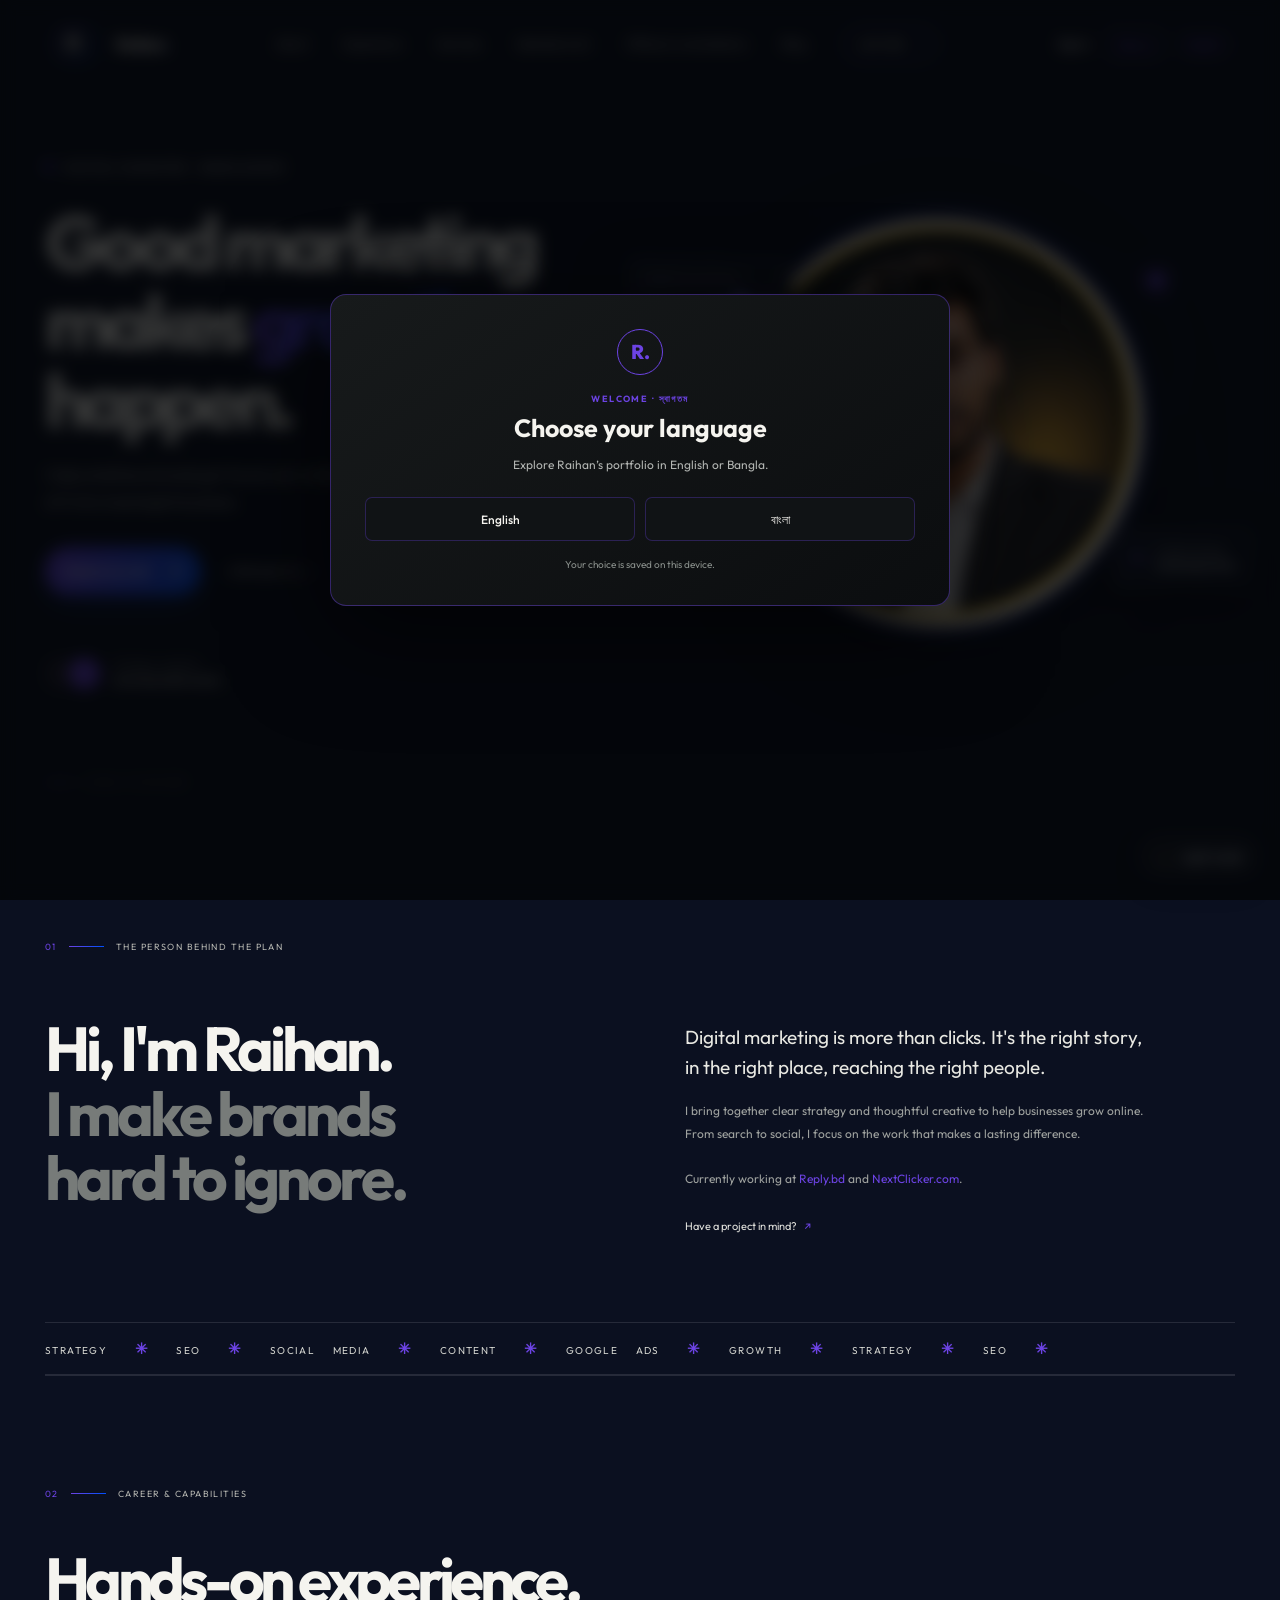
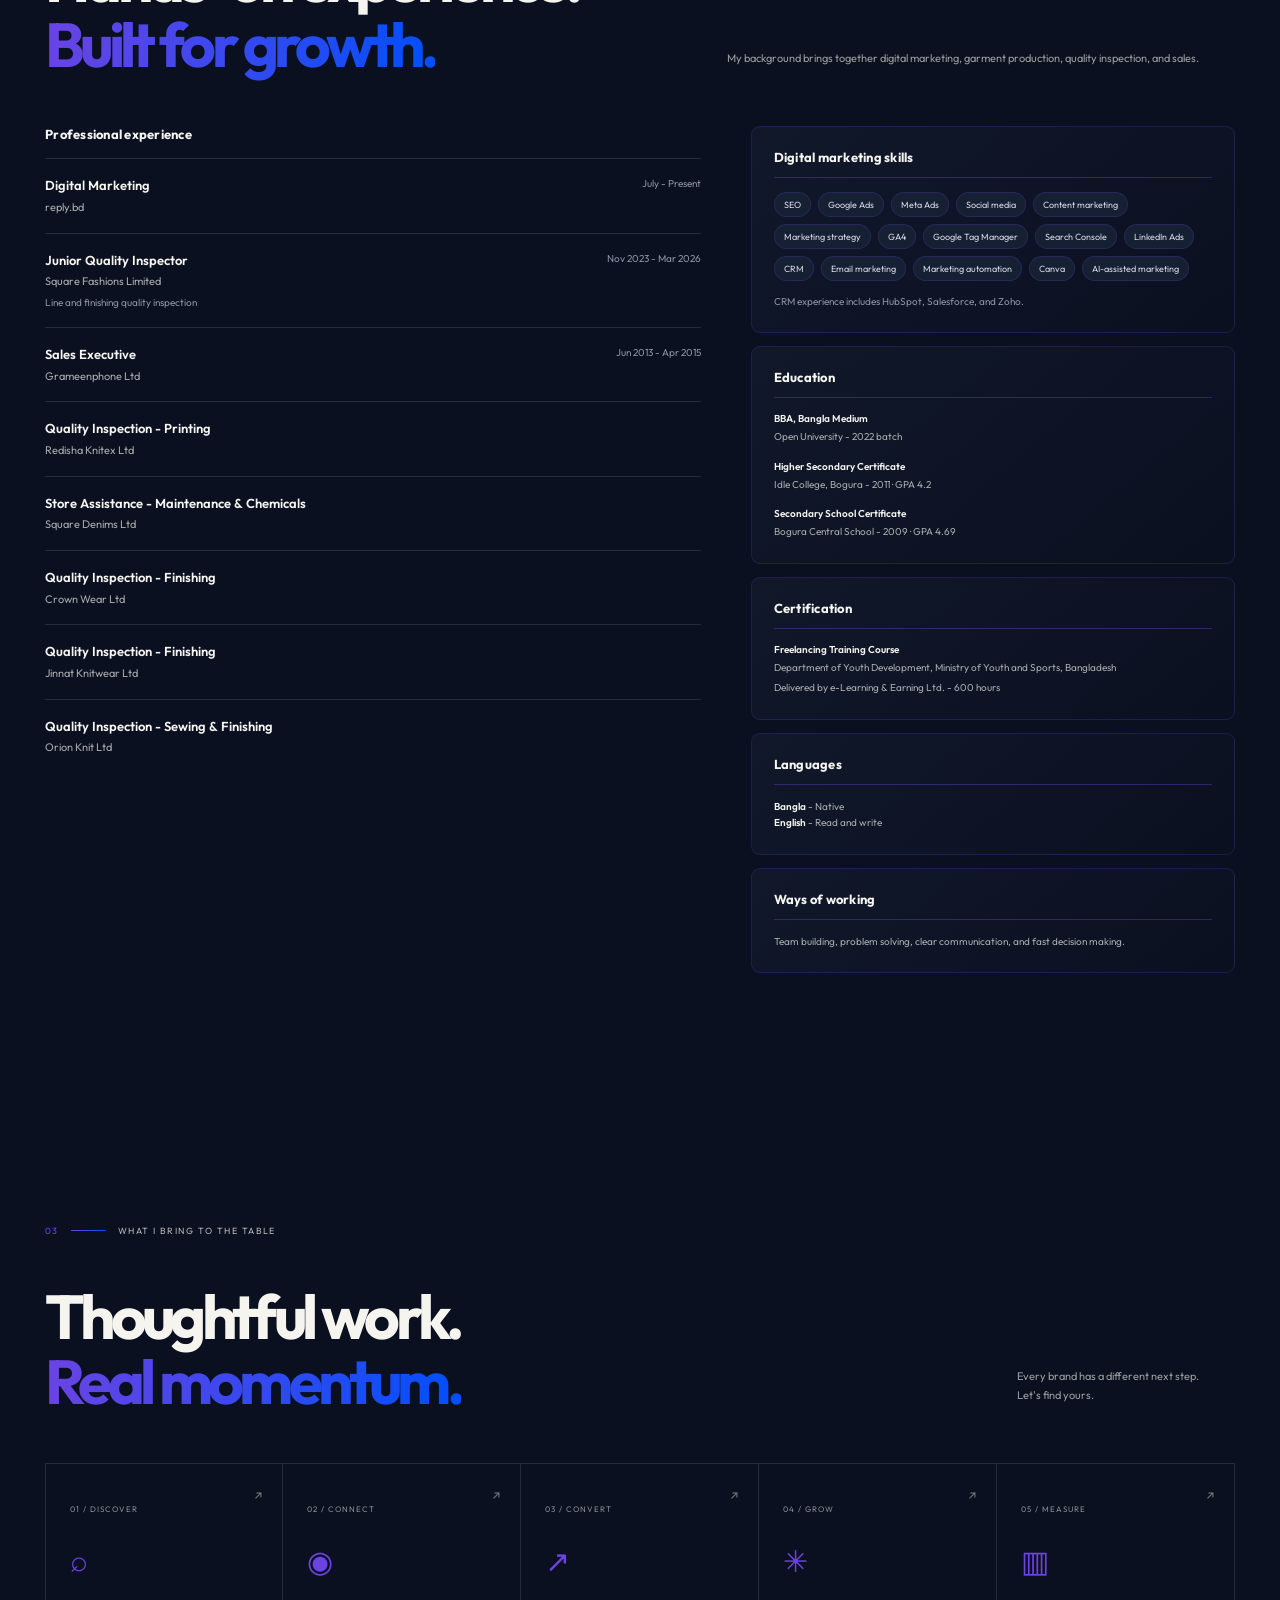
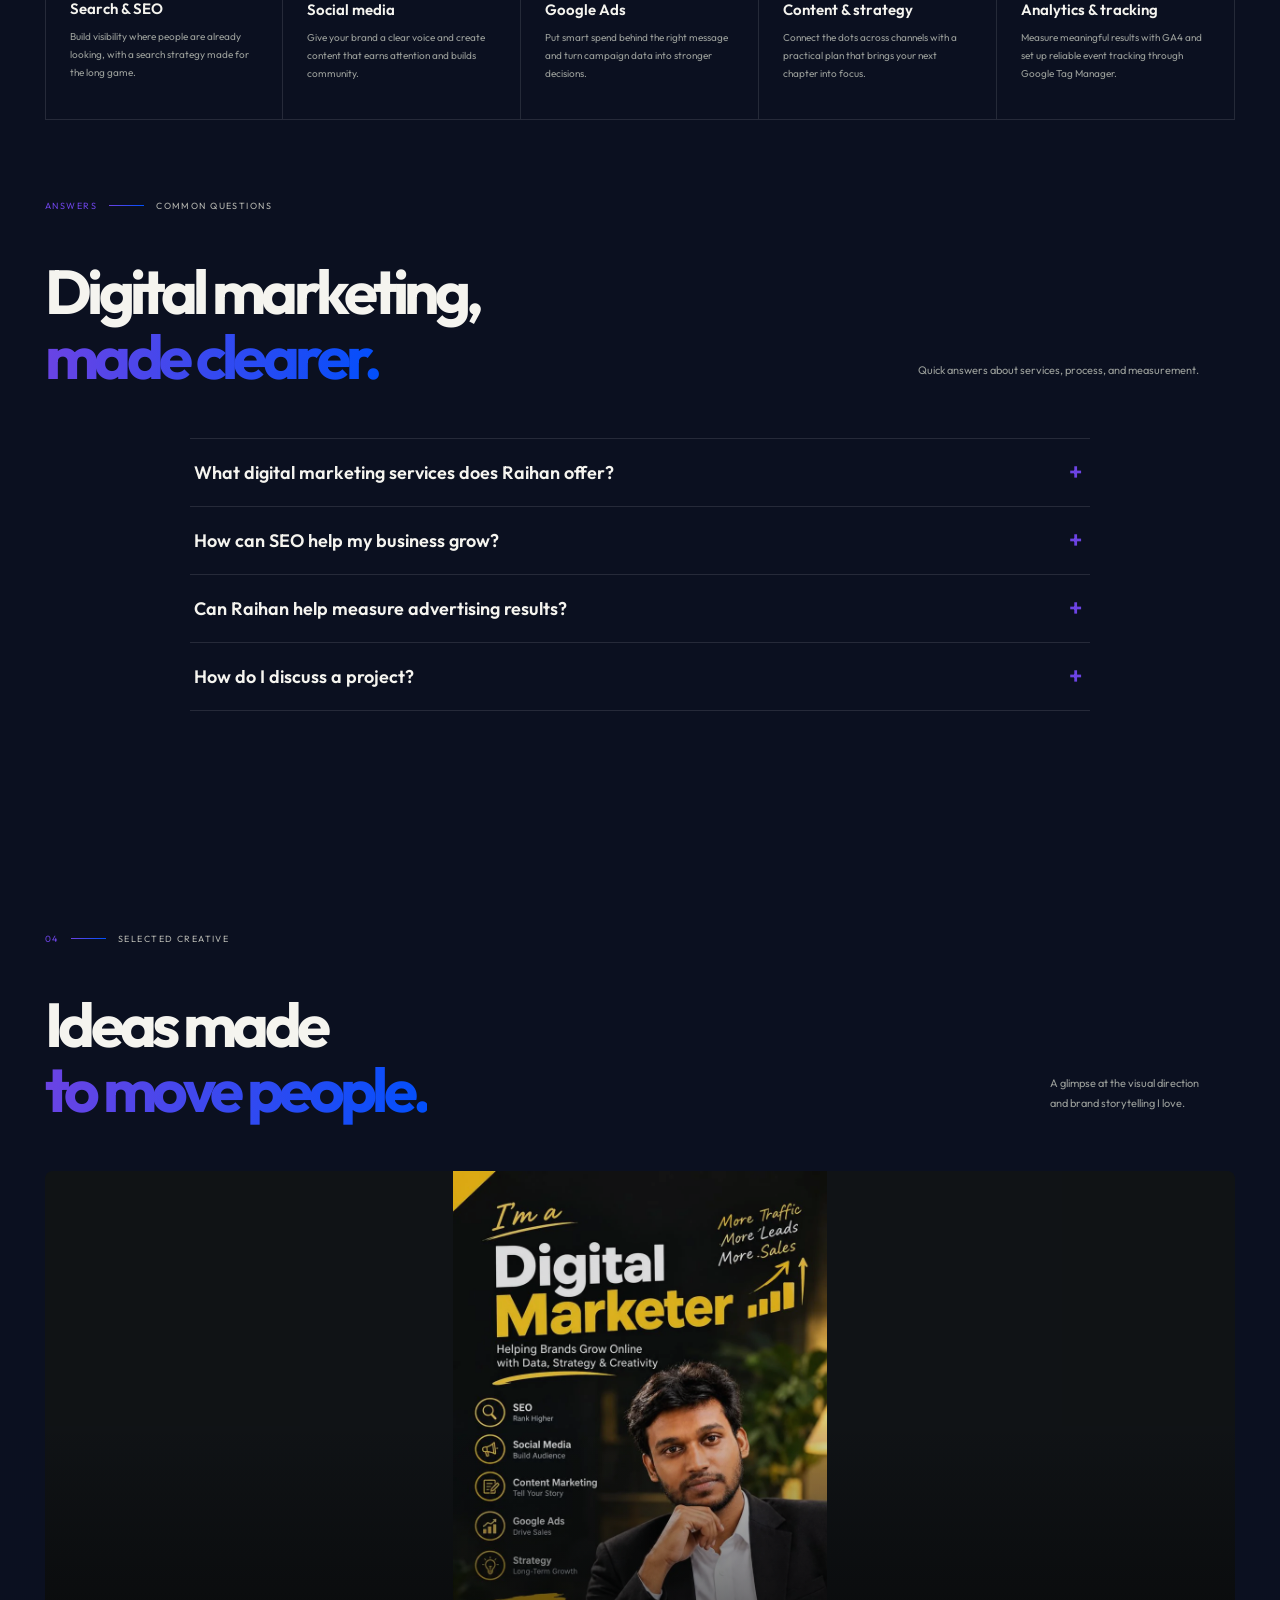
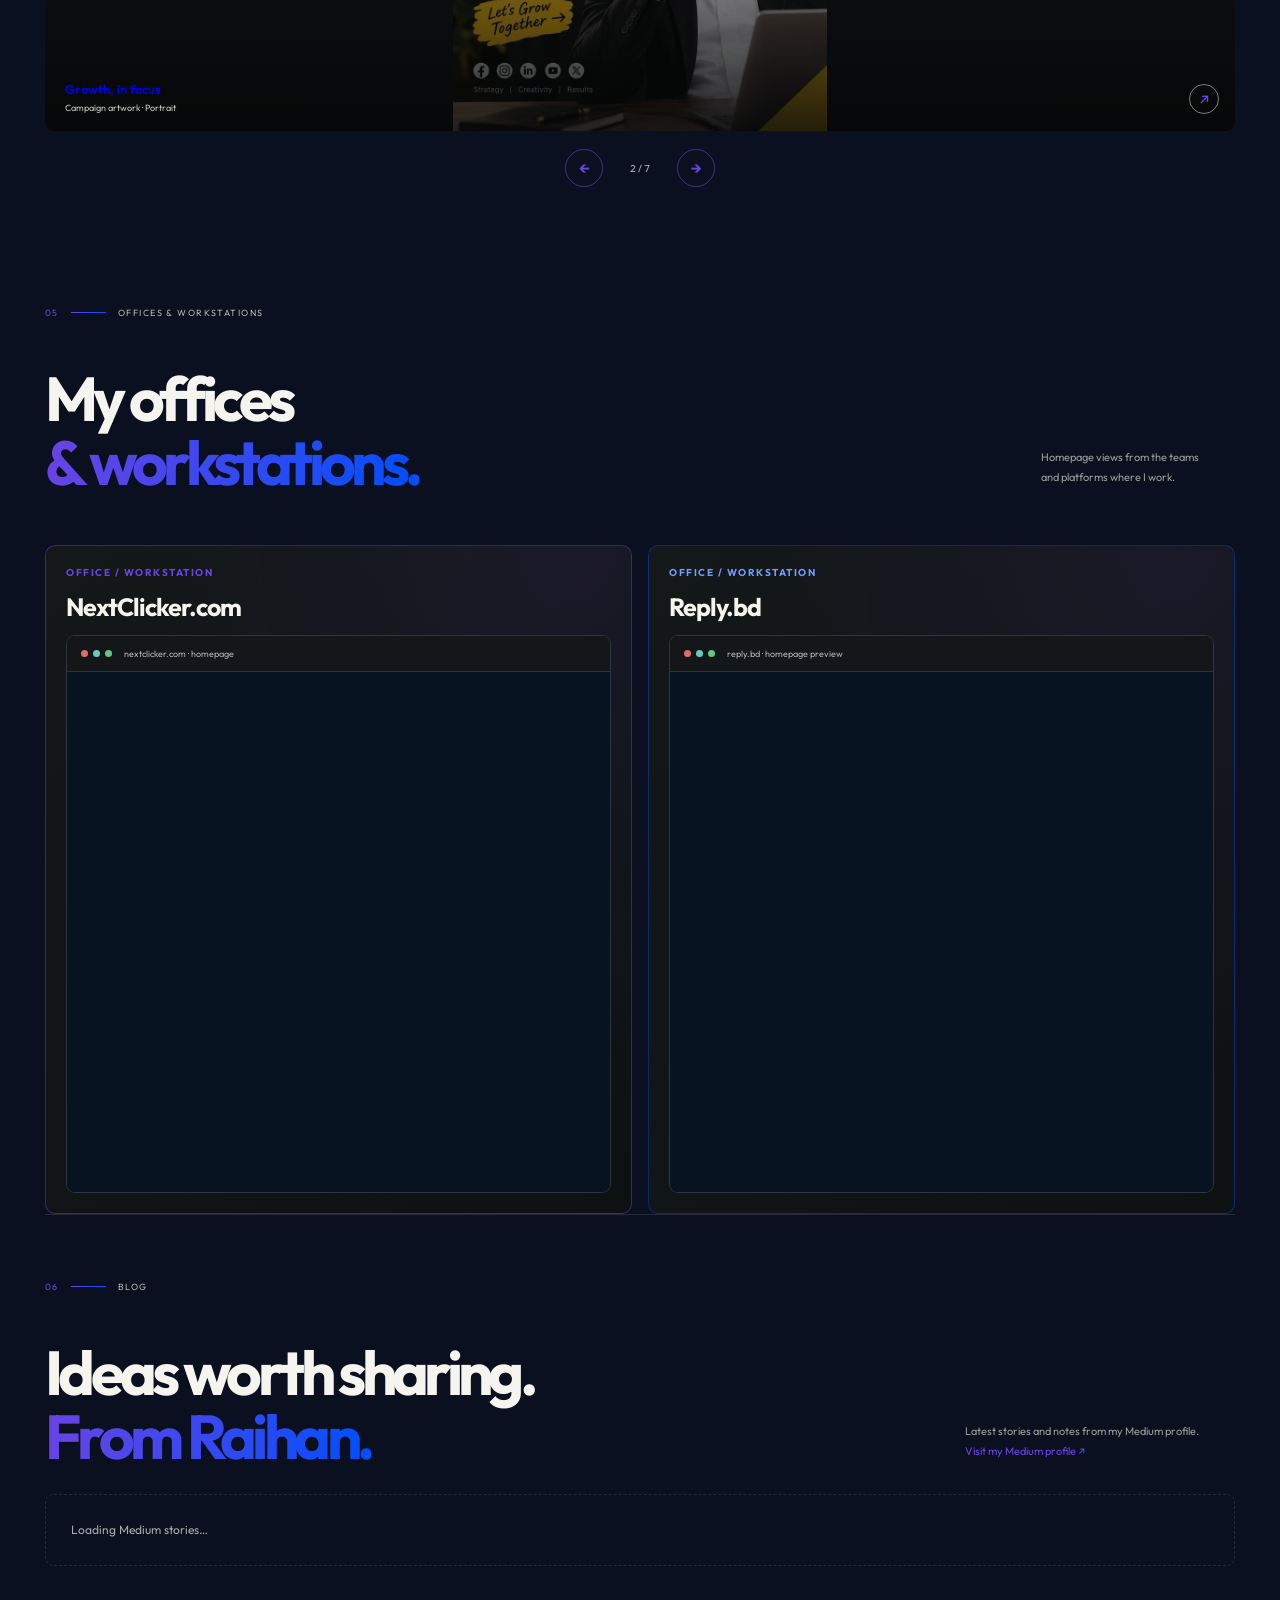
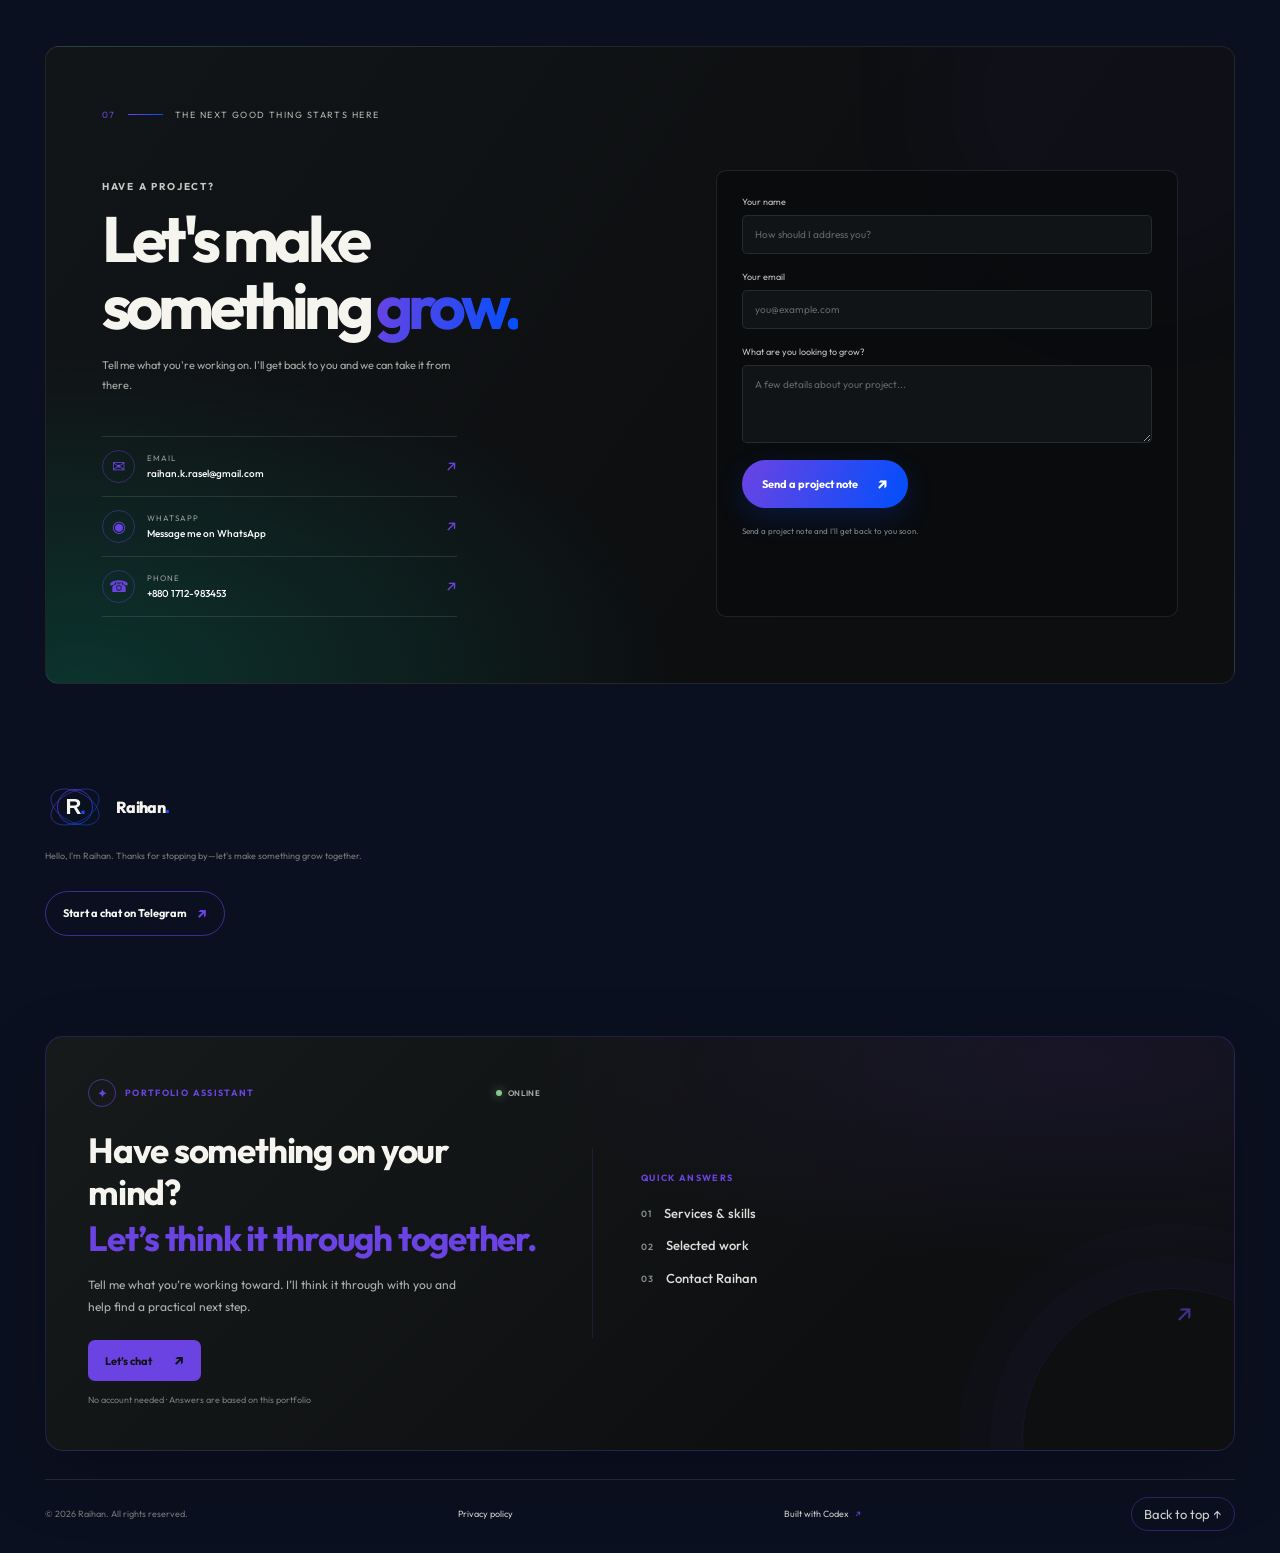
==== commit 57058caf: "Add Zohrasoft to selected work" ====
--- a/index.html
+++ b/index.html
@@ -297,10 +297,11 @@
           <a class="work-item work-medium" role="group" aria-roledescription="slide" href="assets/portfolio-portrait-2.jpg" target="_blank" rel="noreferrer"><img src="assets/portfolio-portrait-2.webp" width="896" height="1200" loading="lazy" decoding="async" alt="Portrait campaign artwork for a digital marketer"><span class="work-caption"><b>Let's grow together</b><small>Creative direction · Social</small></span><span class="work-open">↗</span></a>
           <a class="work-item work-medium" role="group" aria-roledescription="slide" href="assets/portfolio-wide-2.jpg" target="_blank" rel="noreferrer"><img src="assets/portfolio-wide-2.webp" width="1376" height="768" loading="lazy" decoding="async" alt="Digital marketing campaign artwork with a black and gold theme"><span class="work-caption"><b>More than a campaign</b><small>Campaign visual · Digital</small></span><span class="work-open">↗</span></a>
           <a class="work-item work-medium" role="group" aria-roledescription="slide" href="assets/portfolio-portrait-1.jpg" target="_blank" rel="noreferrer"><img src="assets/portfolio-portrait-1.webp" width="848" height="1264" loading="lazy" decoding="async" alt="Portrait campaign visual for Raihan's digital marketing portfolio"><span class="work-caption"><b>Personal brand, refined</b><small>Portrait creative · Social</small></span><span class="work-open">↗</span></a>
+          <a class="work-item work-medium work-zohrasoft" role="group" aria-roledescription="slide" aria-label="Visit Zohrasoft website" href="https://zohrasoft.xyz/" target="_blank" rel="noopener noreferrer"><span class="zohrasoft-logo" aria-hidden="true">Z<span>.</span></span><span class="work-caption"><b>Zohrasoft</b><small>Website · Visit zohrasoft.xyz</small></span><span class="work-open" aria-hidden="true">↗</span></a>
         </div>
         <div class="work-controls" aria-label="Slideshow controls">
           <button class="work-control work-previous" type="button" aria-label="Show previous image">←</button>
-          <span class="work-slide-status" aria-live="polite" aria-atomic="true">1 / 6</span>
+          <span class="work-slide-status" aria-live="polite" aria-atomic="true">1 / 7</span>
           <button class="work-control work-next" type="button" aria-label="Show next image">→</button>
         </div>
       </section>
--- a/theme.css
+++ b/theme.css
@@ -49,5 +49,63 @@
 :root[data-theme="light"] .login-form input{background:#fff;color:#252b3d;border-color:#dce1eb}
 :root[data-theme="light"] .login-form input::placeholder{color:#858c9b}
 :root[data-theme="light"] .login-text-button{color:#5748b5}
+
+/* Keep the language chooser and dropdown in the active color theme. */
+:root[data-theme="light"] .language-menu-options{background:#fff;border-color:#dce1eb;box-shadow:0 16px 42px #25314b20}
+:root[data-theme="light"] .language-menu-options button,:root[data-theme="light"] .language-options button{color:#252b3d;background:#fff}
+:root[data-theme="light"] .language-menu-options button:hover,:root[data-theme="light"] .language-menu-options button:focus-visible,:root[data-theme="light"] .language-options button:hover,:root[data-theme="light"] .language-options button:focus-visible{background:#f0efff;border-color:#b9afea;color:#252b3d}
+:root[data-theme="light"] .language-backdrop{background:rgba(30,36,54,.42)}
+:root[data-theme="light"] .language-card{background:linear-gradient(145deg,#fff,#f1f3fa);border-color:#d7d9eb;box-shadow:0 28px 100px #25314b30}
+:root[data-theme="light"] .language-card h2{color:#202438}
+:root[data-theme="light"] .language-card>p:not(.language-eyebrow){color:#626a7b}
+:root[data-theme="light"] .language-card small{color:#687184}
+:root[data-theme="light"] .language-options button{border-color:#d9d4f1}
+
+/* Experience cards and the detailed work history follow the light palette too. */
+:root[data-theme="light"] .experience-subhead,:root[data-theme="light"] .experience-card h3{color:#252b3d}
+:root[data-theme="light"] .experience-item h4,:root[data-theme="light"] .education-list strong,:root[data-theme="light"] .language-list strong{color:#252b3d}
+:root[data-theme="light"] .experience-item p,:root[data-theme="light"] .experience-item small,:root[data-theme="light"] .experience-date,:root[data-theme="light"] .experience-note,:root[data-theme="light"] .education-list span,:root[data-theme="light"] .language-list{color:#626a7b}
+:root[data-theme="light"] .experience-card{background:linear-gradient(140deg,#fff,#f1f3f8);border-color:#dce1eb;box-shadow:0 10px 28px #25314b0c}
+:root[data-theme="light"] .skill-chips span{background:#fff;border-color:#dce1eb;color:#41495b}
+
+/* Keep the portfolio assistant readable in the light theme. */
+:root[data-theme="light"] .portfolio-assistant{background:radial-gradient(ellipse at 88% 6%,rgba(108,67,227,.08),transparent 38%),linear-gradient(135deg,#fff 0%,#f0f2f8 70%);border-color:#dce1eb;box-shadow:0 22px 70px #25314b18}
+:root[data-theme="light"] .assistant-online,:root[data-theme="light"] .assistant-intro-copy,:root[data-theme="light"] .assistant-guidance,:root[data-theme="light"] .assistant-preview-items span,:root[data-theme="light"] .assistant-preview-items i{color:#626a7b}
+:root[data-theme="light"] .assistant-preview{border-color:#dce1eb}
+:root[data-theme="light"] .portfolio-assistant-panel{background:rgba(255,255,255,.88);border-color:#dce1eb;box-shadow:0 14px 36px #25314b12}
+:root[data-theme="light"] .assistant-chat-header{border-color:#e2e5ed}
+:root[data-theme="light"] .assistant-chat-title{color:#252b3d}
+:root[data-theme="light"] .assistant-chat-subtitle,:root[data-theme="light"] .assistant-chat-status,:root[data-theme="light"] .assistant-typing,:root[data-theme="light"] .assistant-notice,:root[data-theme="light"] .assistant-media-status{color:#687184}
+:root[data-theme="light"] .assistant-message{background:#f0f2f7;border-color:#e1e4ed;color:#30374a}
+:root[data-theme="light"] .assistant-message-user{background:#eeeaff;border-color:#d9d1ff;color:#382d70}
+:root[data-theme="light"] .assistant-quick-questions button,:root[data-theme="light"] .assistant-tool{background:#fff;border-color:#dce1eb;color:#41495b}
+:root[data-theme="light"] .assistant-speak{border-color:#dce1eb;color:#535c70}
+:root[data-theme="light"] .assistant-image-remove{background:#fff;border-color:#dce1eb;color:#252b3d}
+:root[data-theme="light"] .assistant-quick-questions button:hover:not(:disabled),:root[data-theme="light"] .assistant-tool:hover:not(:disabled),:root[data-theme="light"] .assistant-speak:hover{background:#f0efff;border-color:#b9afea;color:#4939a3}
+:root[data-theme="light"] .assistant-form input{background:#fff;border-color:#dce1eb;color:#252b3d}
+:root[data-theme="light"] .assistant-form input::placeholder{color:#858c9b}
+:root[data-theme="light"] .assistant-submit{color:#fff}
+:root[data-theme="light"] .assistant-image-preview{border-color:#dce1eb;background:#f8f9fc}
+:root[data-theme="light"] .assistant-static-fallback{background:linear-gradient(120deg,#fff,#f0f2f8);border-color:#dce1eb;color:#252b3d}
+:root[data-theme="light"] .assistant-static-fallback>a{color:#4939a3}
+
+/* Make each selected-work change visibly travel into the frame. */
+.work-grid[aria-roledescription="carousel"] .work-item.is-active{animation:work-slide-in .48s cubic-bezier(.2,.72,.25,1) both}
+.work-grid[aria-roledescription="carousel"][data-slide-direction="previous"] .work-item.is-active{animation-name:work-slide-in-previous}
+@keyframes work-slide-in{from{opacity:.35;transform:translateX(42px)}to{opacity:1;transform:translateX(0)}}
+@keyframes work-slide-in-previous{from{opacity:.35;transform:translateX(-42px)}to{opacity:1;transform:translateX(0)}}
 @media(max-width:640px){.theme-toggle{right:14px;bottom:14px;min-height:40px;padding-inline:13px}}
 @media(prefers-reduced-motion:reduce){.theme-toggle{transition:none}}
+
+:root[data-theme="light"] .brand-logo{content:url("/assets/raihan-logo-light.svg");filter:none}
+
+:root:not([data-theme="light"]) .brand-logo{content:url("/assets/raihan-logo-dark.svg");filter:none}
+
+
+/* Keep the experience section aligned with the blue-tinted dark palette. */
+:root:not([data-theme="light"]) .experience-card{background:linear-gradient(140deg,#10182a,#0b1020);border-color:rgba(108,67,227,.22)}
+:root:not([data-theme="light"]) .experience-card h3{border-bottom-color:rgba(108,67,227,.38)}
+:root:not([data-theme="light"]) .experience-item h4,:root:not([data-theme="light"]) .education-list strong,:root:not([data-theme="light"]) .language-list strong{color:#f5f4ef}
+:root:not([data-theme="light"]) .experience-item p,:root:not([data-theme="light"]) .education-list span,:root:not([data-theme="light"]) .language-list{color:#a7aaa9}
+:root:not([data-theme="light"]) .experience-item small,:root:not([data-theme="light"]) .experience-date,:root:not([data-theme="light"]) .experience-note{color:#8b91a2}
+:root:not([data-theme="light"]) .skill-chips span{background:#162033;border-color:rgba(108,67,227,.22);color:#d8d9e4}
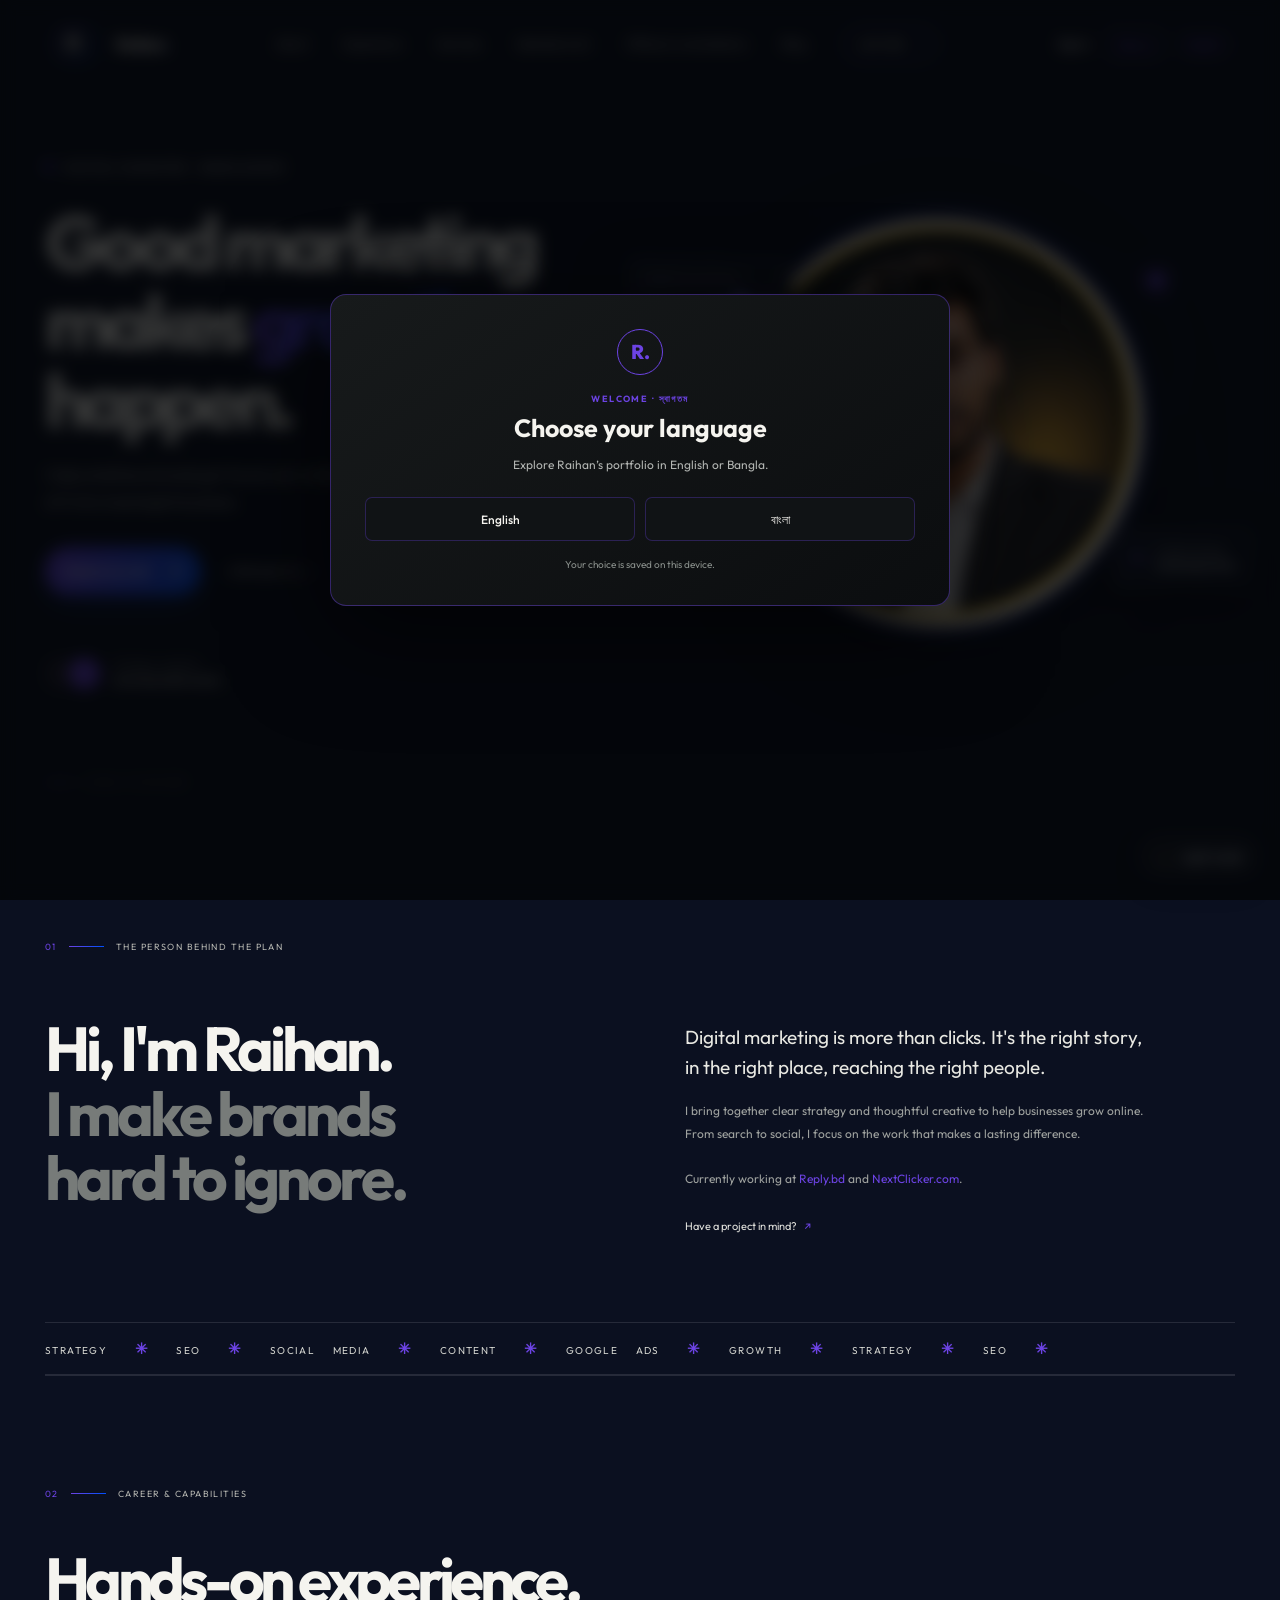
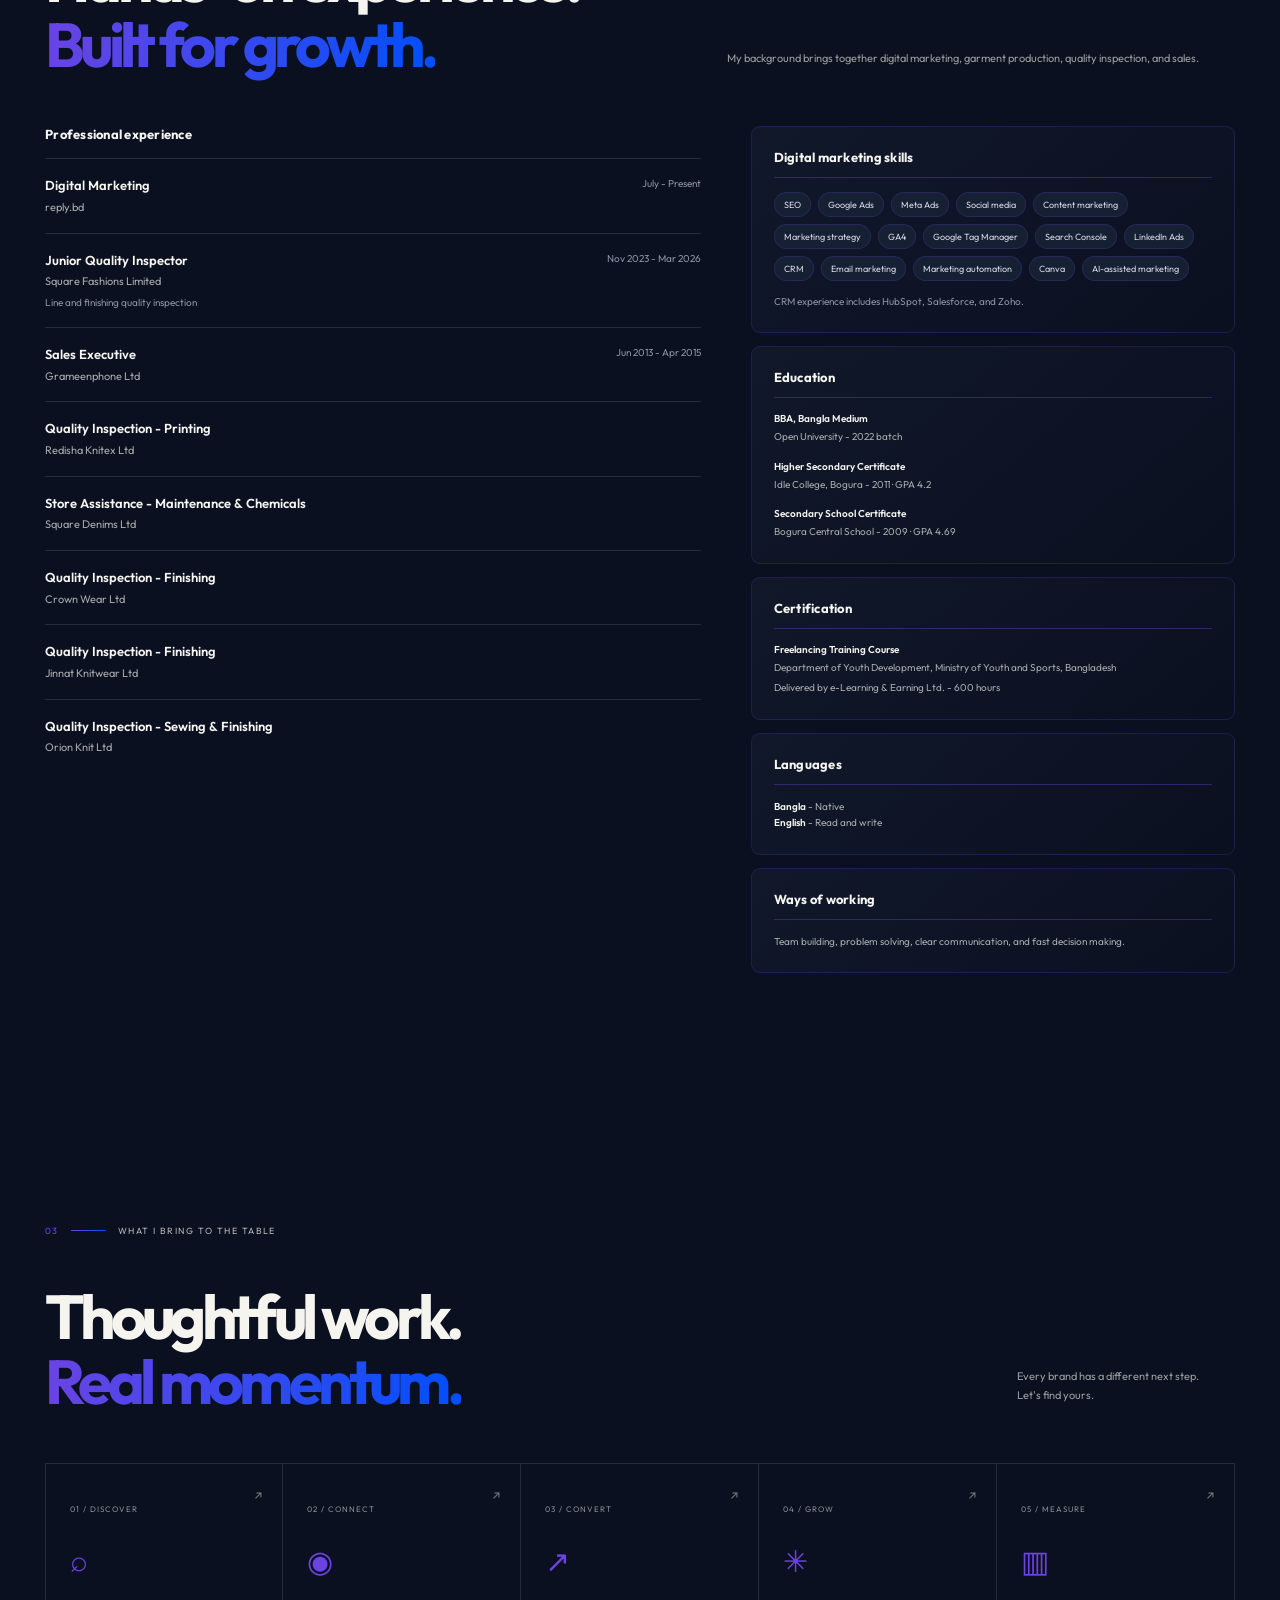
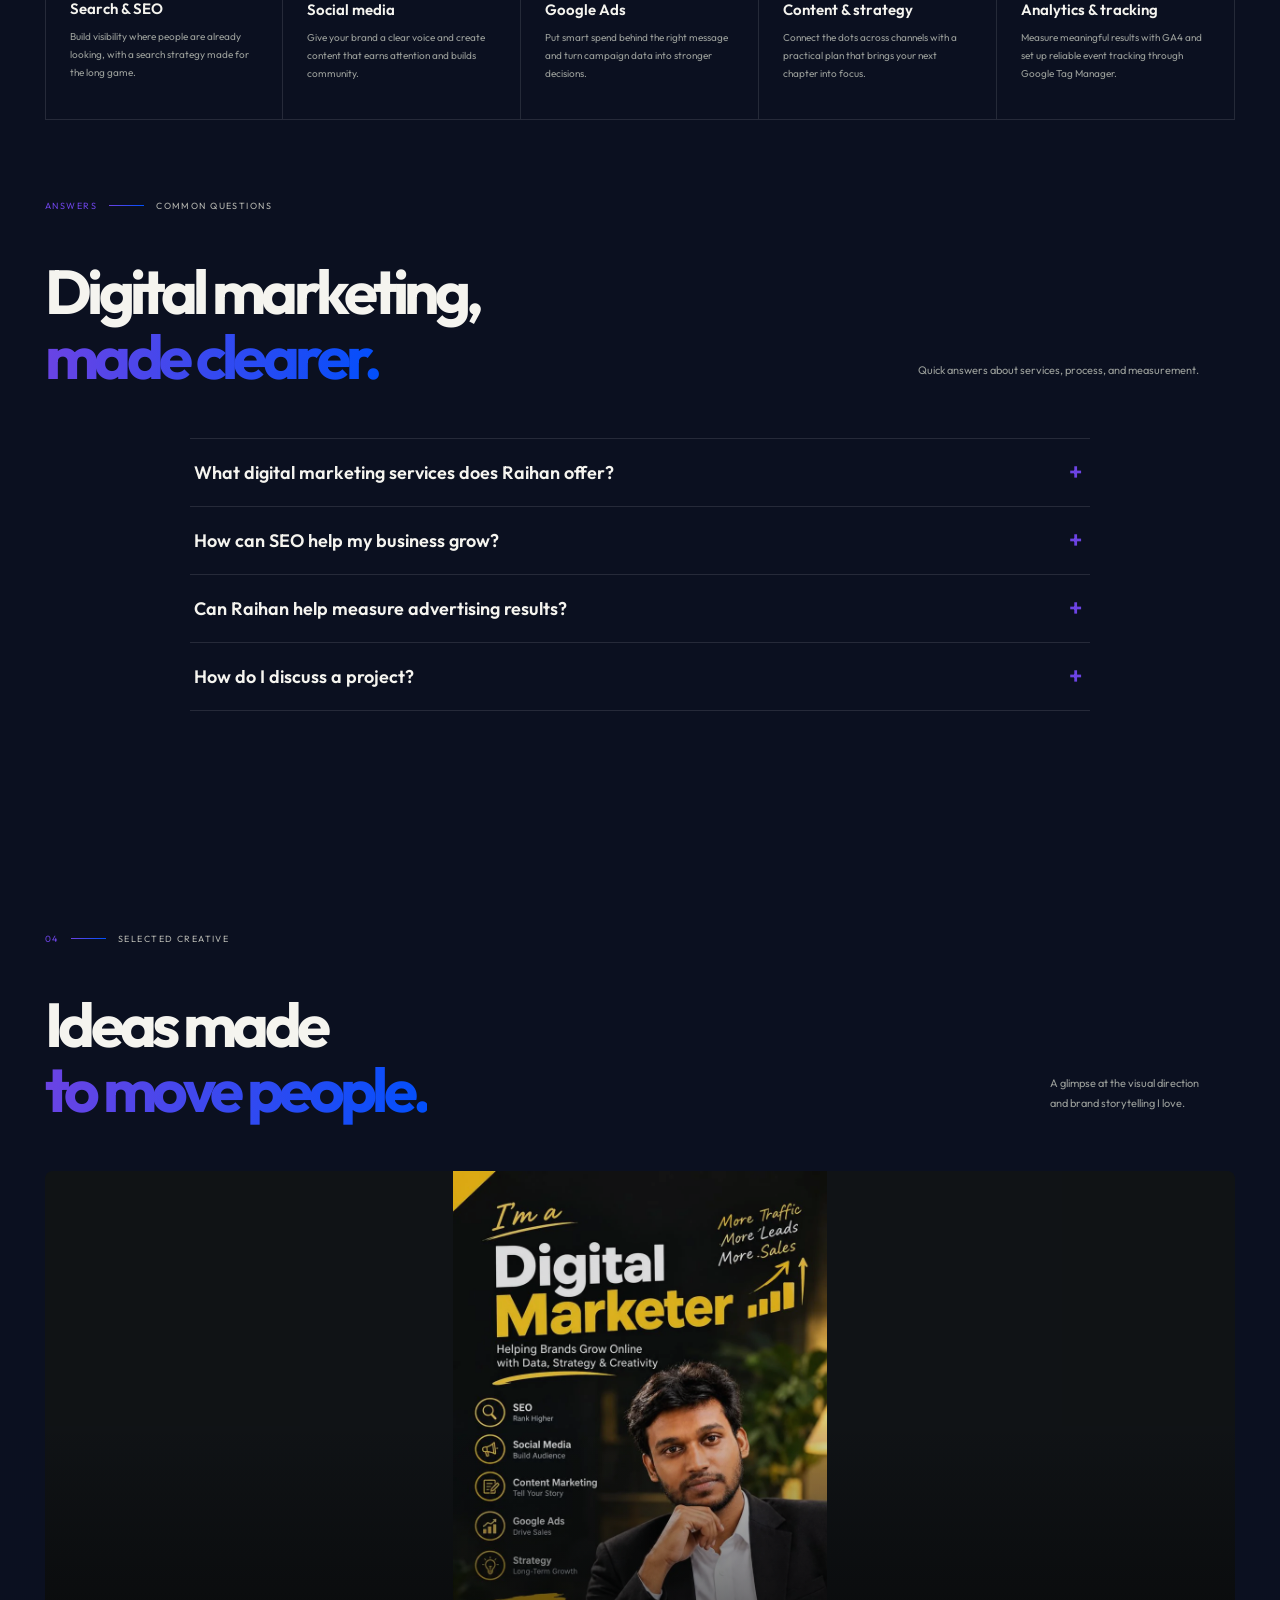
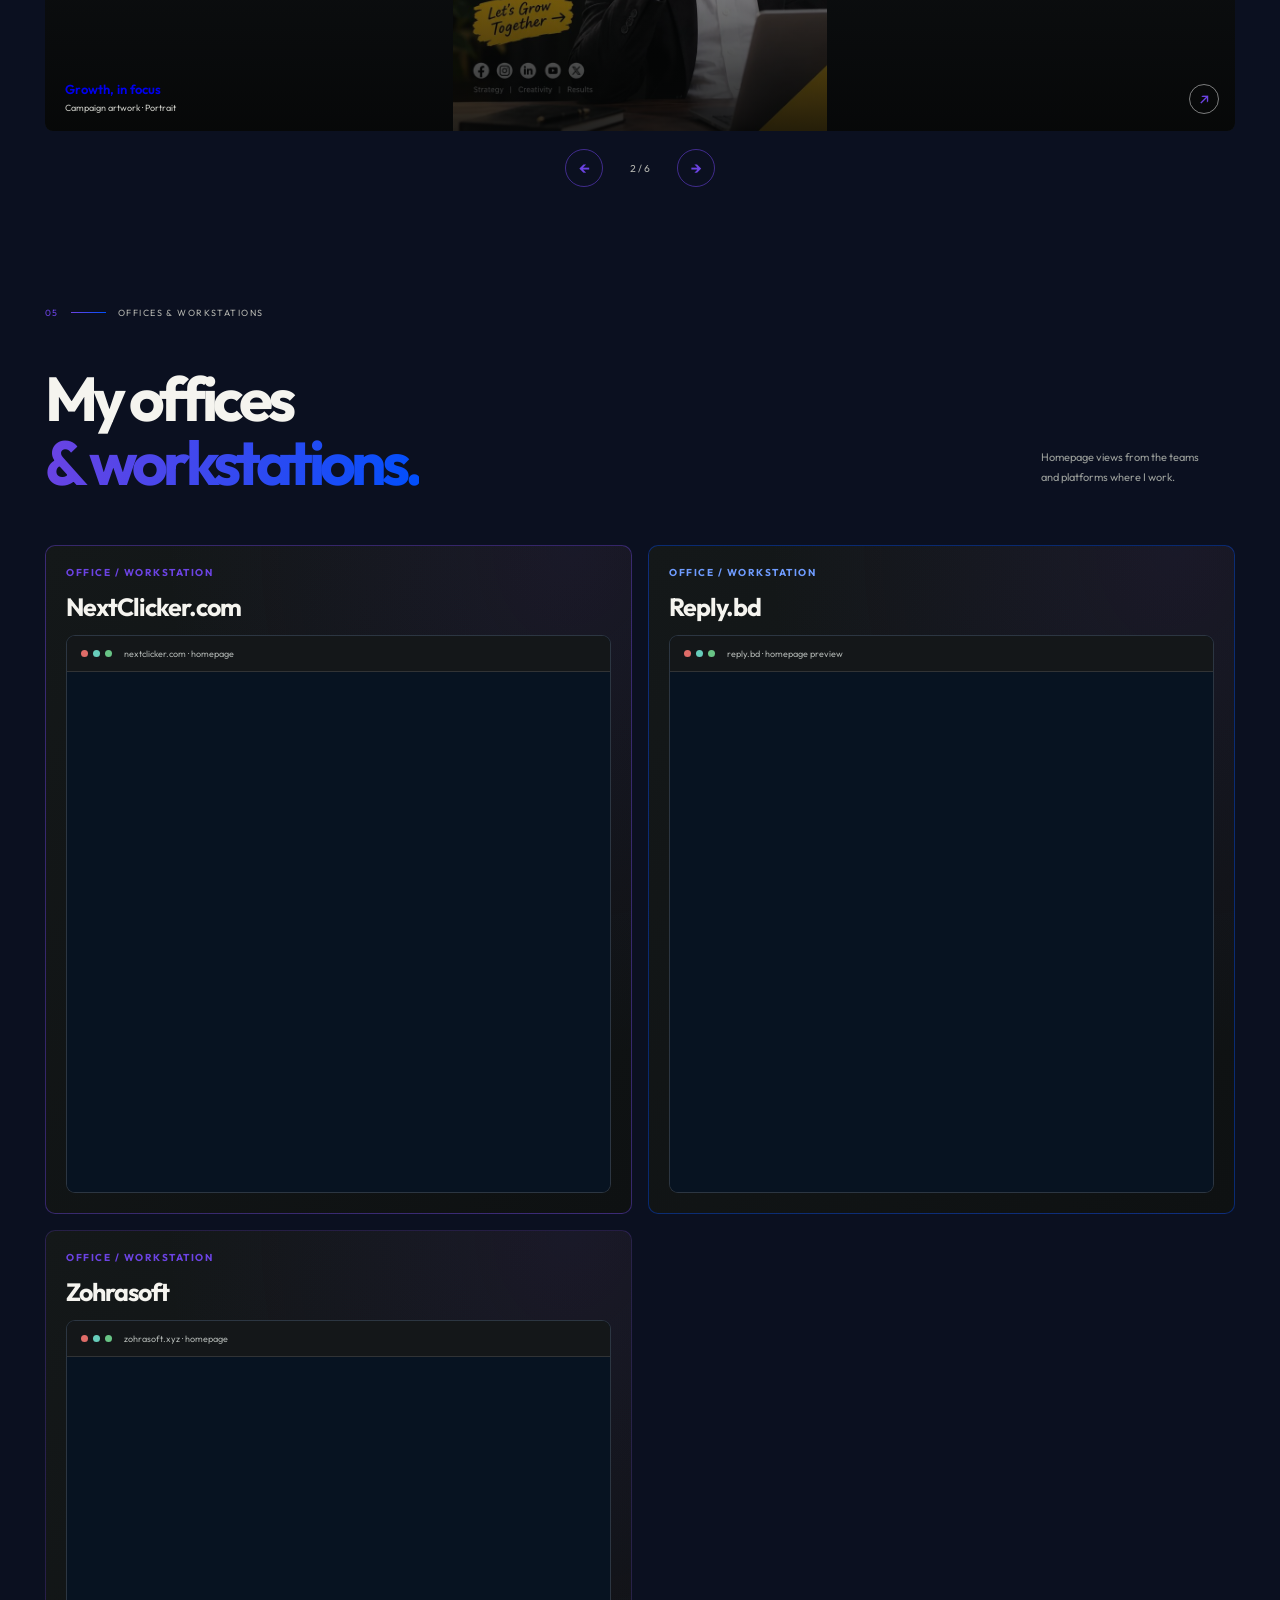
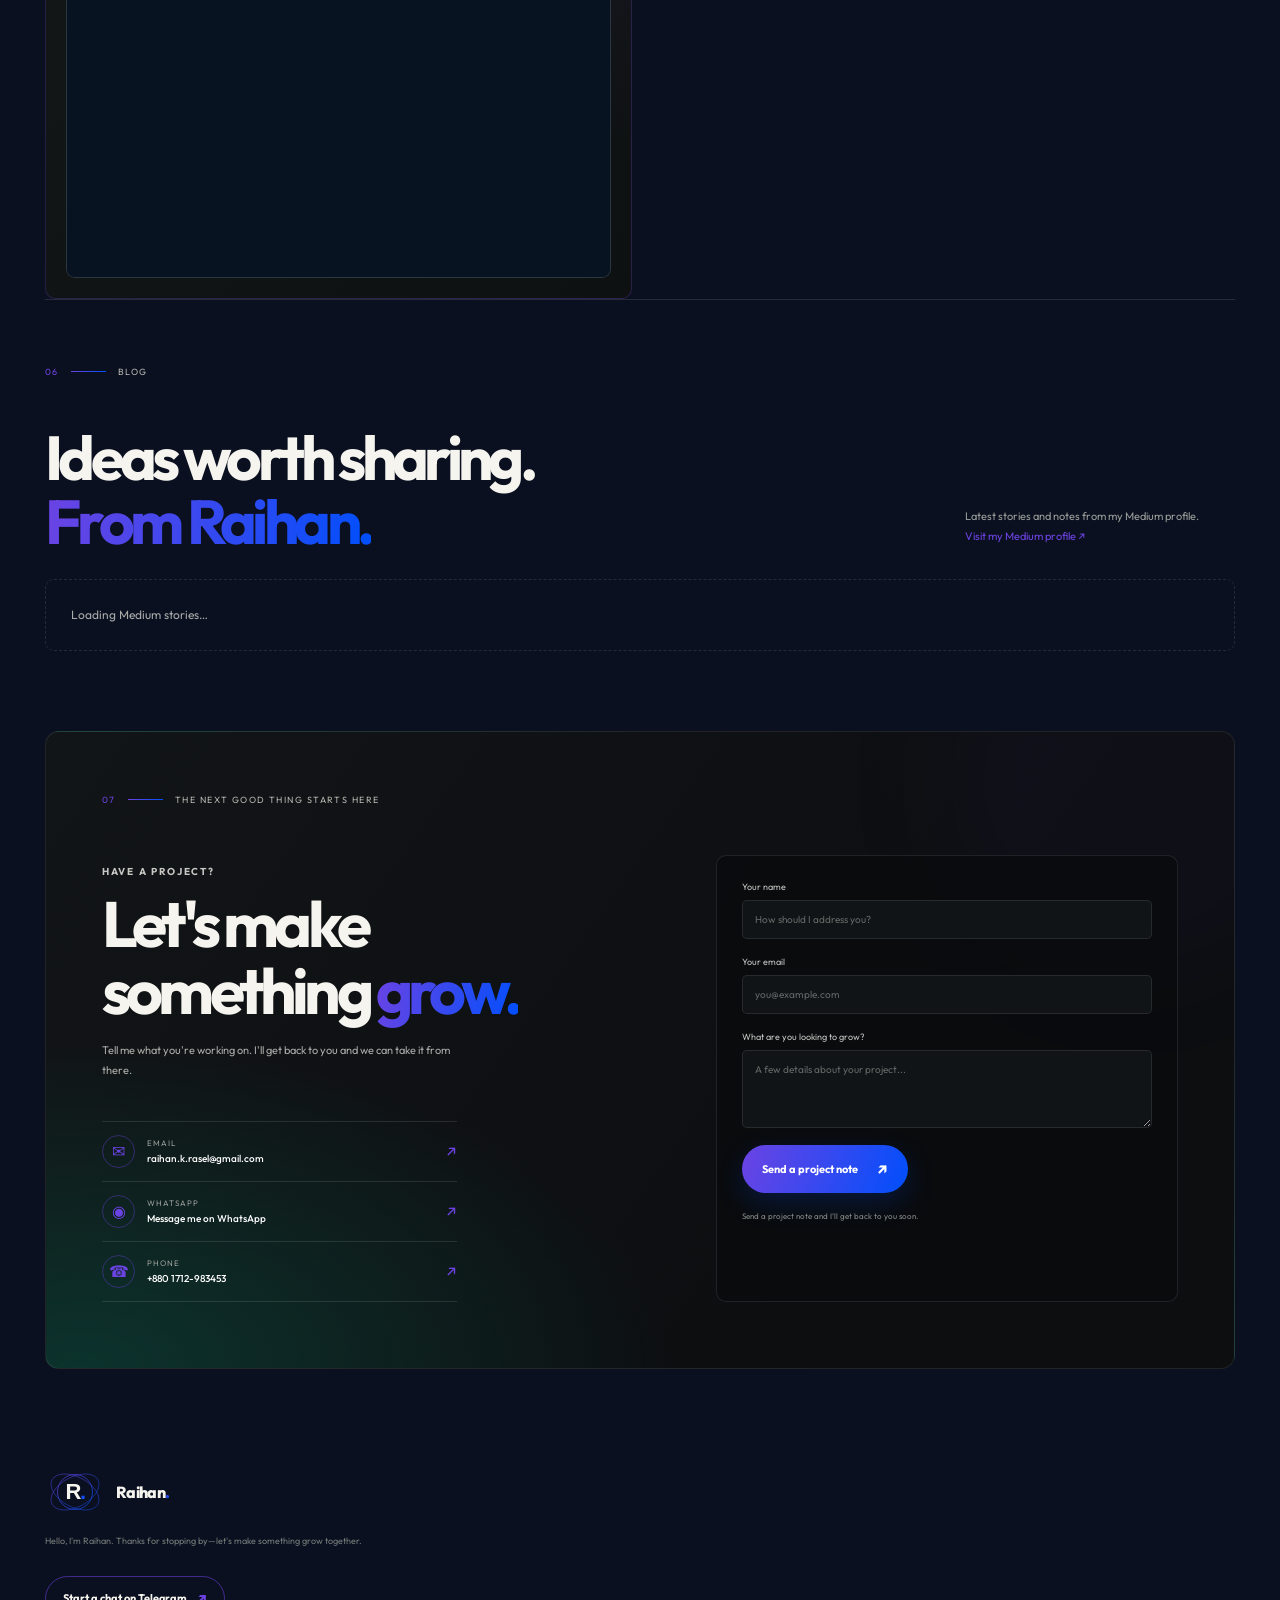
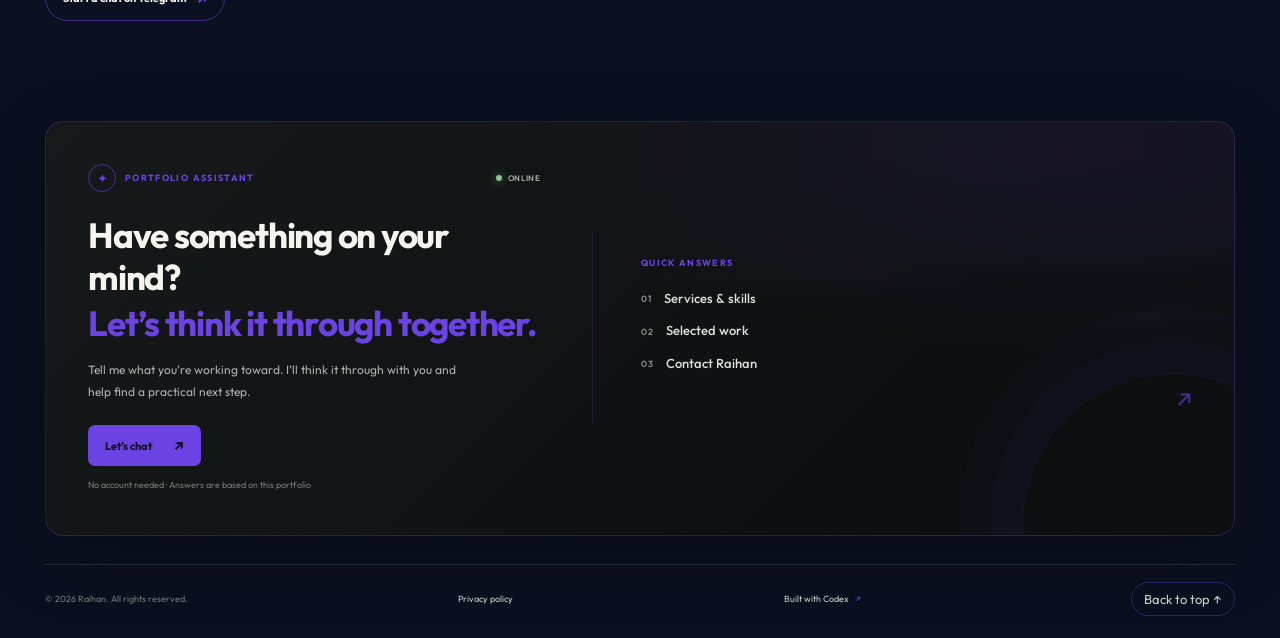
==== commit bae838f6: "Move Zohrasoft to workstations" ====
--- a/index.html
+++ b/index.html
@@ -297,11 +297,10 @@
           <a class="work-item work-medium" role="group" aria-roledescription="slide" href="assets/portfolio-portrait-2.jpg" target="_blank" rel="noreferrer"><img src="assets/portfolio-portrait-2.webp" width="896" height="1200" loading="lazy" decoding="async" alt="Portrait campaign artwork for a digital marketer"><span class="work-caption"><b>Let's grow together</b><small>Creative direction · Social</small></span><span class="work-open">↗</span></a>
           <a class="work-item work-medium" role="group" aria-roledescription="slide" href="assets/portfolio-wide-2.jpg" target="_blank" rel="noreferrer"><img src="assets/portfolio-wide-2.webp" width="1376" height="768" loading="lazy" decoding="async" alt="Digital marketing campaign artwork with a black and gold theme"><span class="work-caption"><b>More than a campaign</b><small>Campaign visual · Digital</small></span><span class="work-open">↗</span></a>
           <a class="work-item work-medium" role="group" aria-roledescription="slide" href="assets/portfolio-portrait-1.jpg" target="_blank" rel="noreferrer"><img src="assets/portfolio-portrait-1.webp" width="848" height="1264" loading="lazy" decoding="async" alt="Portrait campaign visual for Raihan's digital marketing portfolio"><span class="work-caption"><b>Personal brand, refined</b><small>Portrait creative · Social</small></span><span class="work-open">↗</span></a>
-          <a class="work-item work-medium work-zohrasoft" role="group" aria-roledescription="slide" aria-label="Visit Zohrasoft website" href="https://zohrasoft.xyz/" target="_blank" rel="noopener noreferrer"><span class="zohrasoft-logo" aria-hidden="true">Z<span>.</span></span><span class="work-caption"><b>Zohrasoft</b><small>Website · Visit zohrasoft.xyz</small></span><span class="work-open" aria-hidden="true">↗</span></a>
         </div>
         <div class="work-controls" aria-label="Slideshow controls">
           <button class="work-control work-previous" type="button" aria-label="Show previous image">←</button>
-          <span class="work-slide-status" aria-live="polite" aria-atomic="true">1 / 7</span>
+          <span class="work-slide-status" aria-live="polite" aria-atomic="true">1 / 6</span>
           <button class="work-control work-next" type="button" aria-label="Show next image">→</button>
         </div>
       </section>
@@ -312,6 +311,8 @@
         <div class="workstation-grid">
           <article class="workstation-card"><span class="workstation-label">OFFICE / WORKSTATION</span><strong>NextClicker.com</strong><div class="workstation-preview"><div class="reply-widget-toolbar"><span class="reply-window-dots"><i></i><i></i><i></i></span><span>nextclicker.com · homepage</span></div><iframe src="https://nextclicker.com/" title="NextClicker.com homepage preview" loading="lazy" referrerpolicy="strict-origin-when-cross-origin" sandbox="allow-scripts allow-forms allow-popups allow-popups-to-escape-sandbox"></iframe></div></article>
           <article class="workstation-card"><span class="workstation-label">OFFICE / WORKSTATION</span><strong>Reply.bd</strong><div class="workstation-preview"><div class="reply-widget-toolbar"><span class="reply-window-dots"><i></i><i></i><i></i></span><span>reply.bd · homepage preview</span></div><iframe src="/reply-bd-widget.html" title="Reply.bd homepage preview" loading="lazy" referrerpolicy="strict-origin-when-cross-origin" sandbox="allow-scripts allow-forms allow-popups allow-popups-to-escape-sandbox"></iframe></div></article>
+          <article class="workstation-card"><span class="workstation-label">OFFICE / WORKSTATION</span><strong>Zohrasoft</strong><div class="workstation-preview"><div class="reply-widget-toolbar"><span class="reply-window-dots"><i></i><i></i><i></i></span><span>zohrasoft.xyz · homepage</span></div><iframe src="https://zohrasoft.xyz/" title="Zohrasoft homepage preview" loading="lazy" referrerpolicy="strict-origin-when-cross-origin" sandbox="allow-scripts allow-forms allow-popups allow-popups-to-escape-sandbox"></iframe></div></article>
+
         </div>
       </section>
 
--- a/styles.css
+++ b/styles.css
@@ -292,3 +292,8 @@
 }
 
 .faq-section{padding-top:80px;padding-bottom:90px}.faq-list{max-width:900px;margin-inline:auto;border-top:1px solid var(--line)}.faq-list details{border-bottom:1px solid var(--line);padding:22px 4px}.faq-list summary{cursor:pointer;list-style:none;font-size:18px;font-weight:600;padding-right:32px;position:relative}.faq-list summary::-webkit-details-marker{display:none}.faq-list summary::after{content:'+';position:absolute;right:4px;color:var(--gold);font-size:24px;top:-5px}.faq-list details[open] summary::after{content:'−'}.faq-list details p{max-width:760px;color:var(--muted);line-height:1.75;margin:14px 0 0}
+
+
+.work-grid[aria-roledescription="carousel"] .work-zohrasoft{background:radial-gradient(ellipse at 50% 35%,rgba(108,67,227,.2),transparent 42%),linear-gradient(135deg,#0b1020,#141b35 58%,#211445)}
+.work-zohrasoft .zohrasoft-logo{position:absolute;z-index:1;top:46%;left:50%;transform:translate(-50%,-50%);color:#f5f4ef;font:800 clamp(78px,16vw,180px)/1 var(--display);letter-spacing:-.1em;text-shadow:0 12px 60px rgba(0,79,252,.22)}
+.work-zohrasoft .zohrasoft-logo span{background:linear-gradient(135deg,#6c43e3,#004ffc);-webkit-background-clip:text;background-clip:text;color:transparent}
--- a/theme.css
+++ b/theme.css
@@ -109,3 +109,7 @@
 :root:not([data-theme="light"]) .experience-item p,:root:not([data-theme="light"]) .education-list span,:root:not([data-theme="light"]) .language-list{color:#a7aaa9}
 :root:not([data-theme="light"]) .experience-item small,:root:not([data-theme="light"]) .experience-date,:root:not([data-theme="light"]) .experience-note{color:#8b91a2}
 :root:not([data-theme="light"]) .skill-chips span{background:#162033;border-color:rgba(108,67,227,.22);color:#d8d9e4}
+
+
+:root[data-theme="light"] .work-grid[aria-roledescription="carousel"] .work-zohrasoft{background:radial-gradient(ellipse at 50% 35%,rgba(108,67,227,.14),transparent 42%),linear-gradient(135deg,#f5f3ff,#e9f1ff 58%,#eee8ff)}
+:root[data-theme="light"] .work-zohrasoft .zohrasoft-logo{color:#252b3d;text-shadow:none}
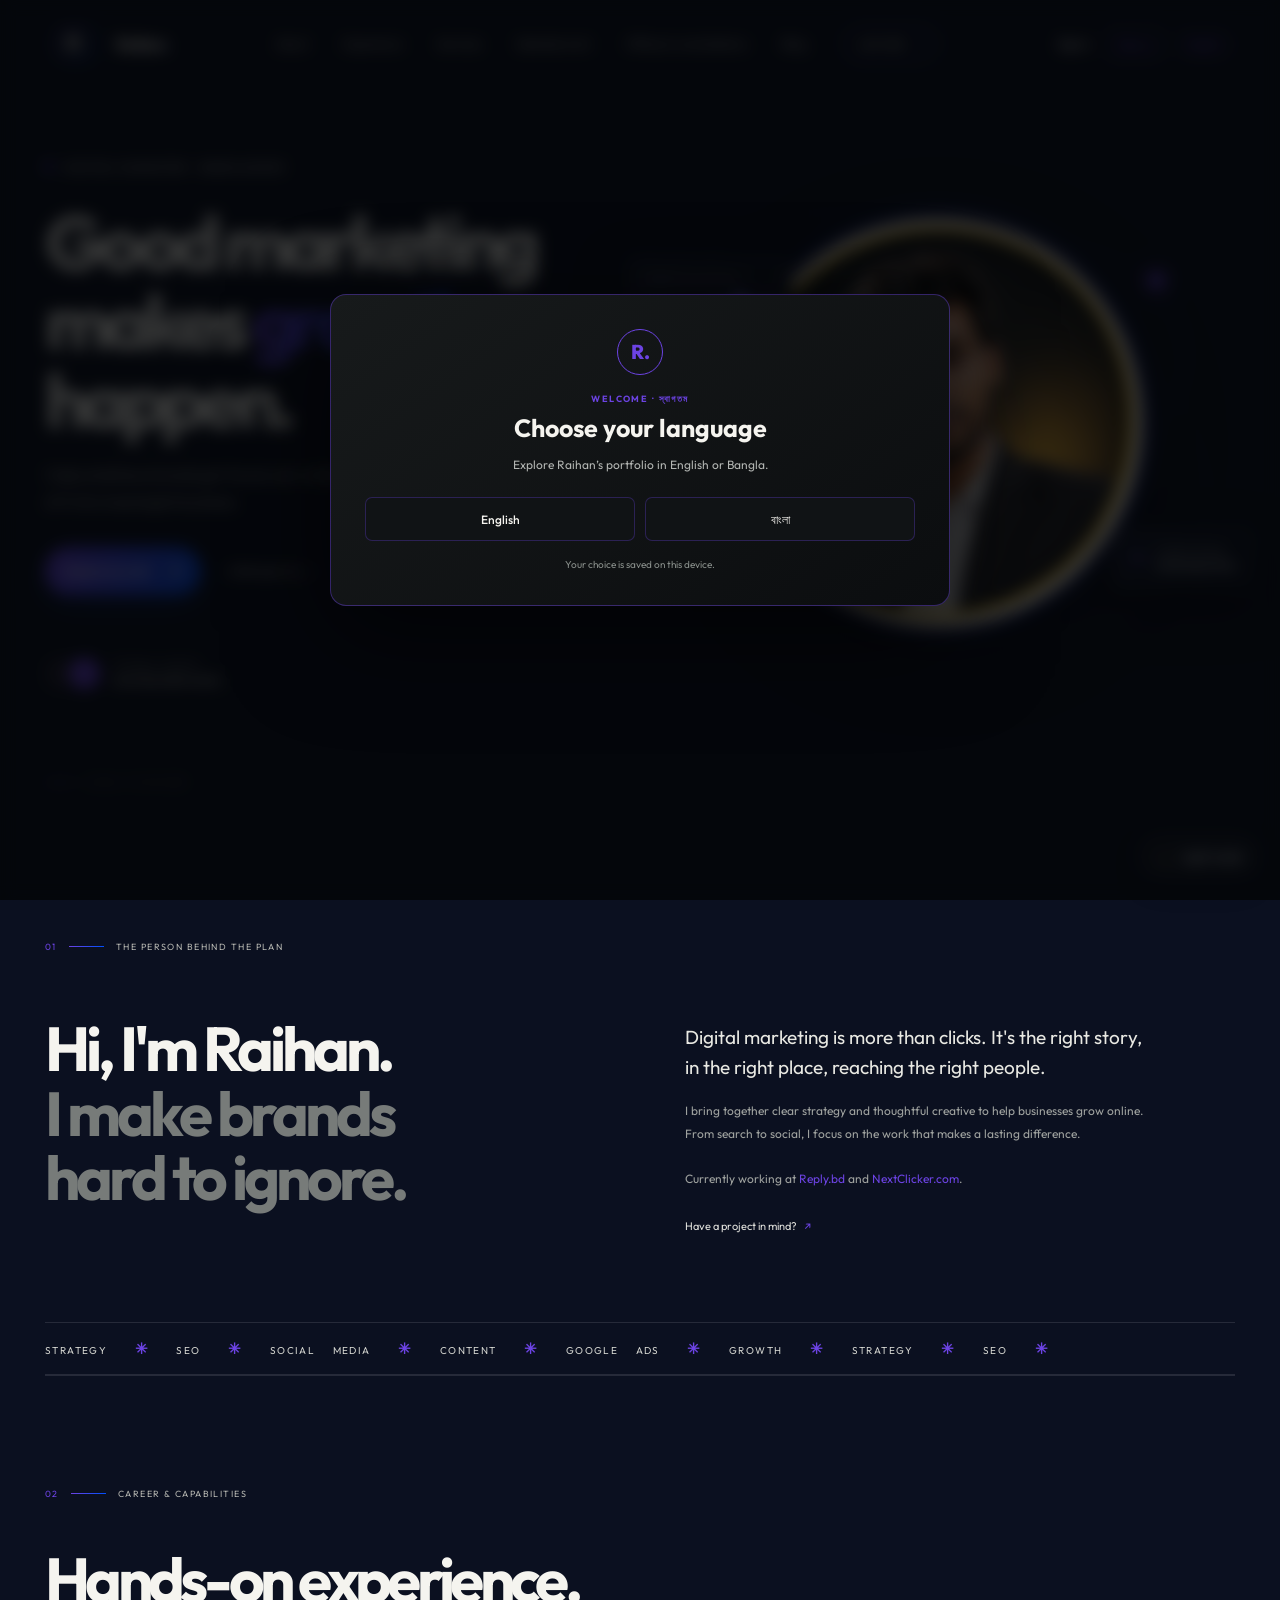
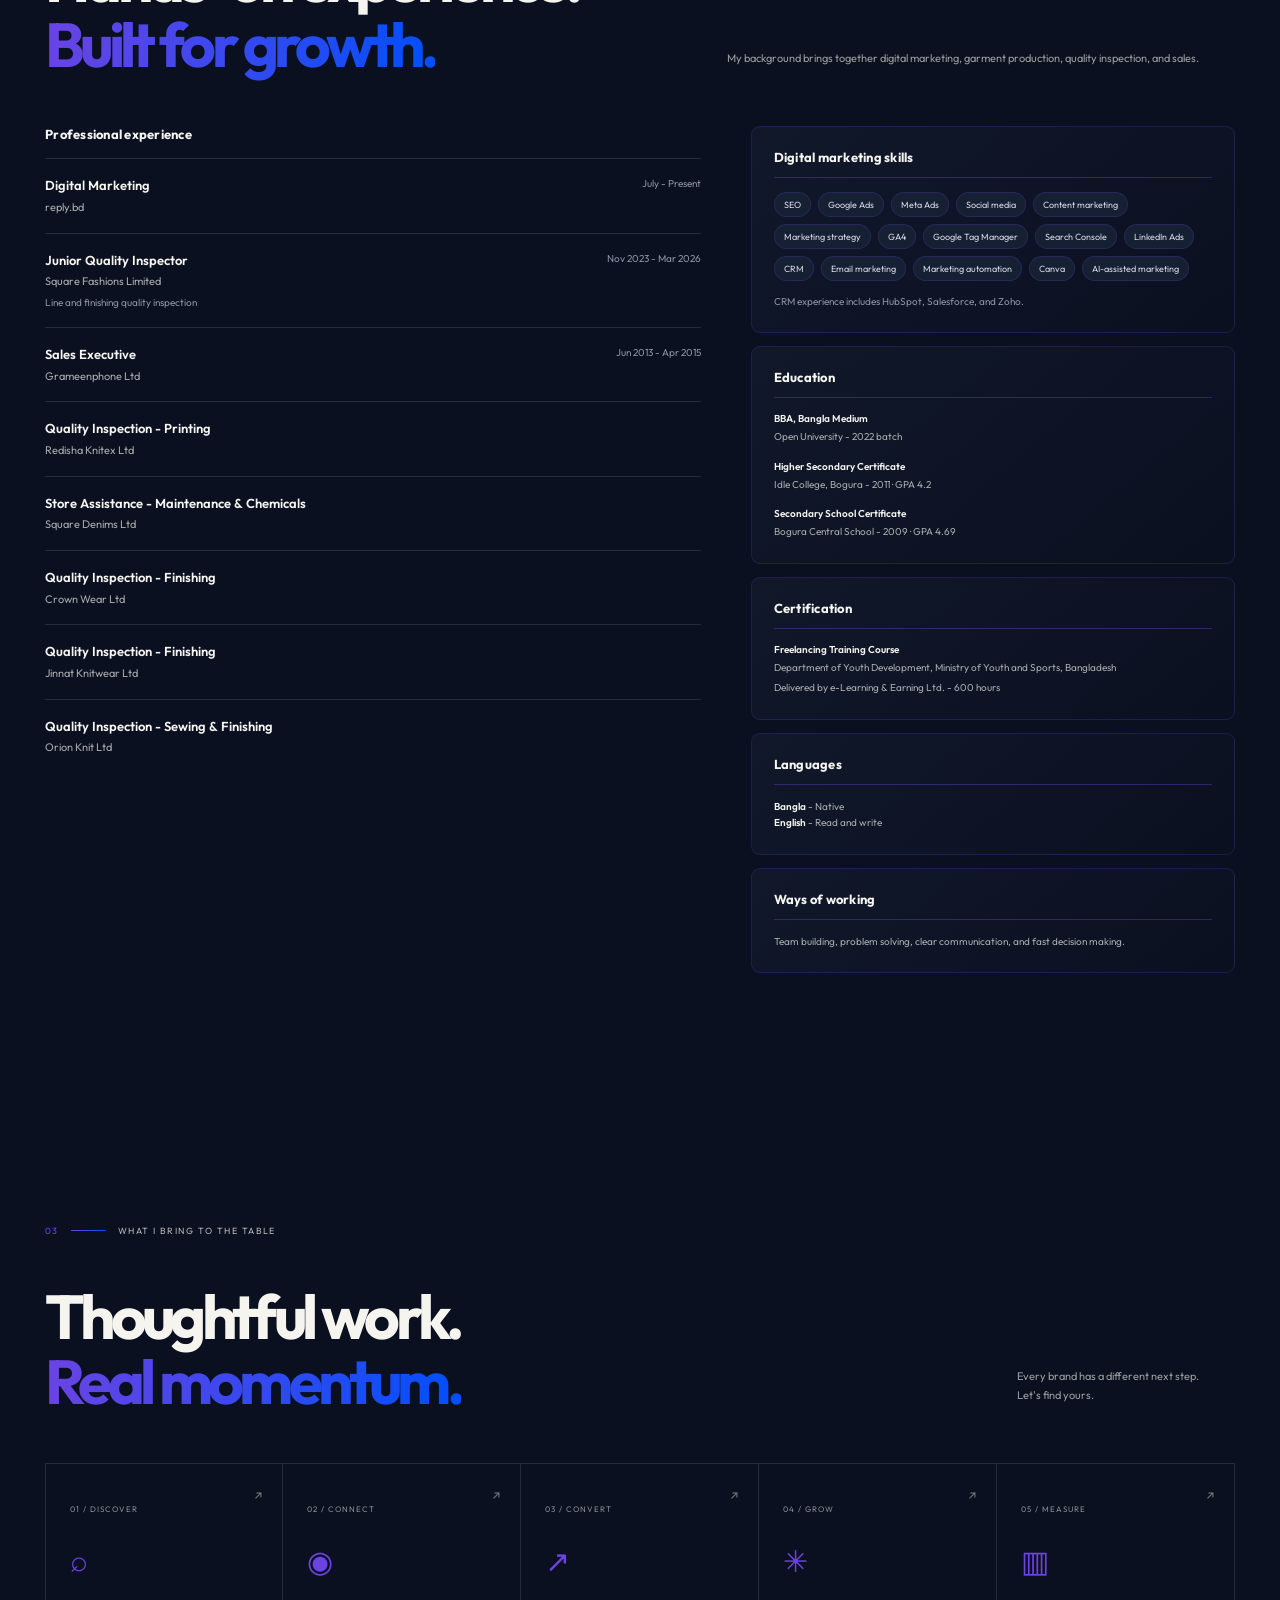
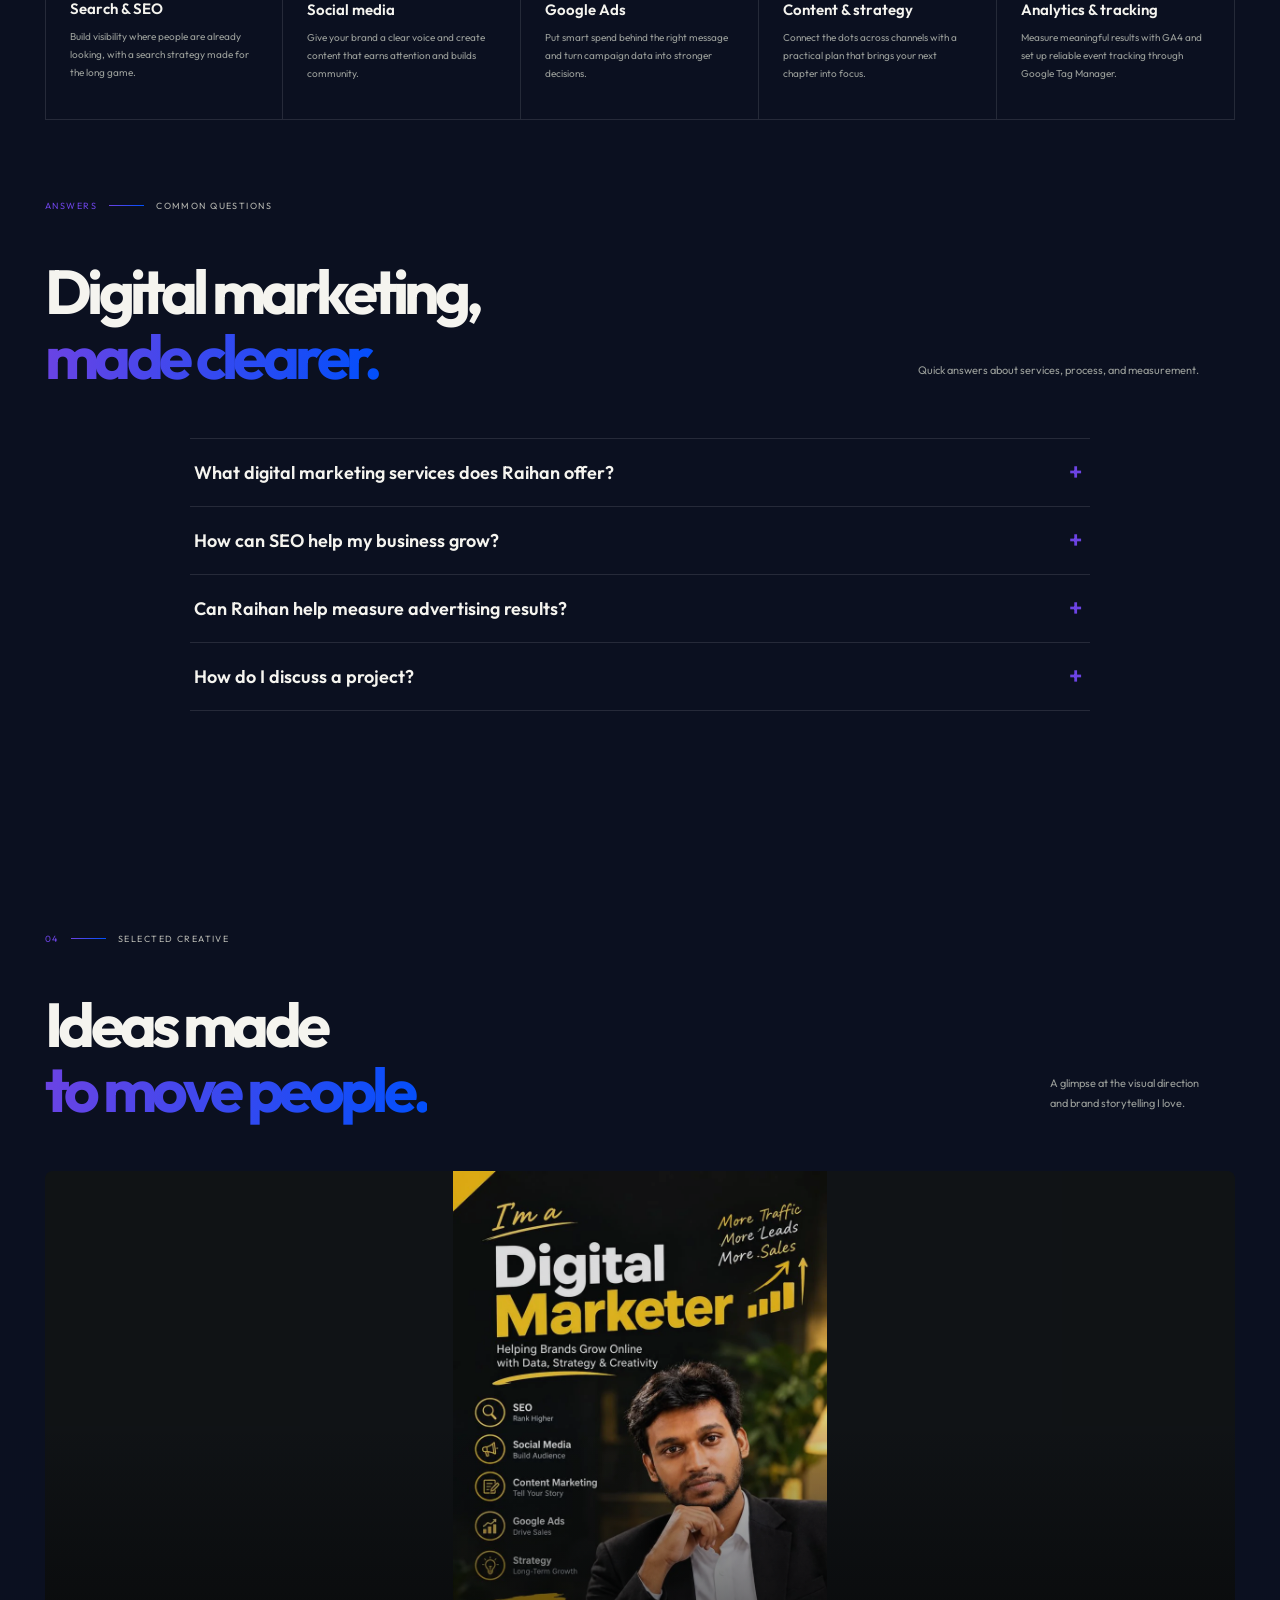
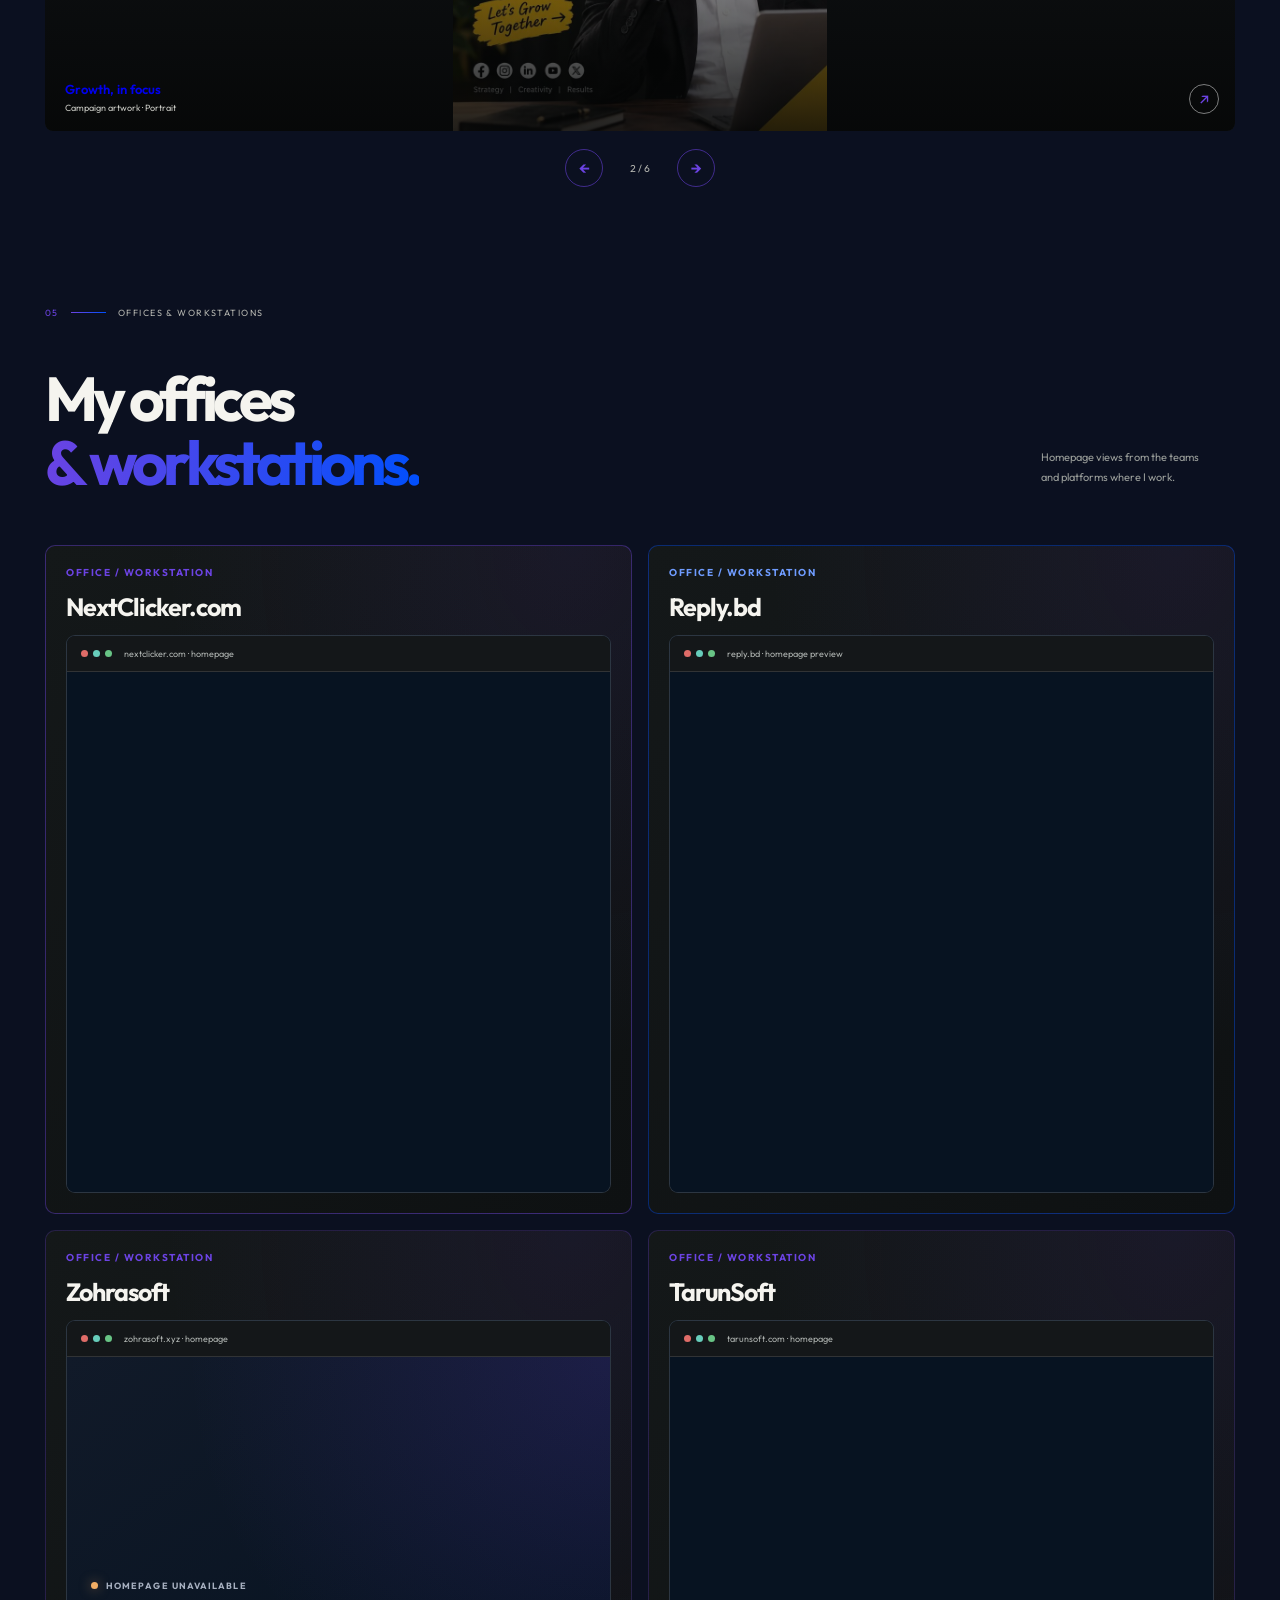
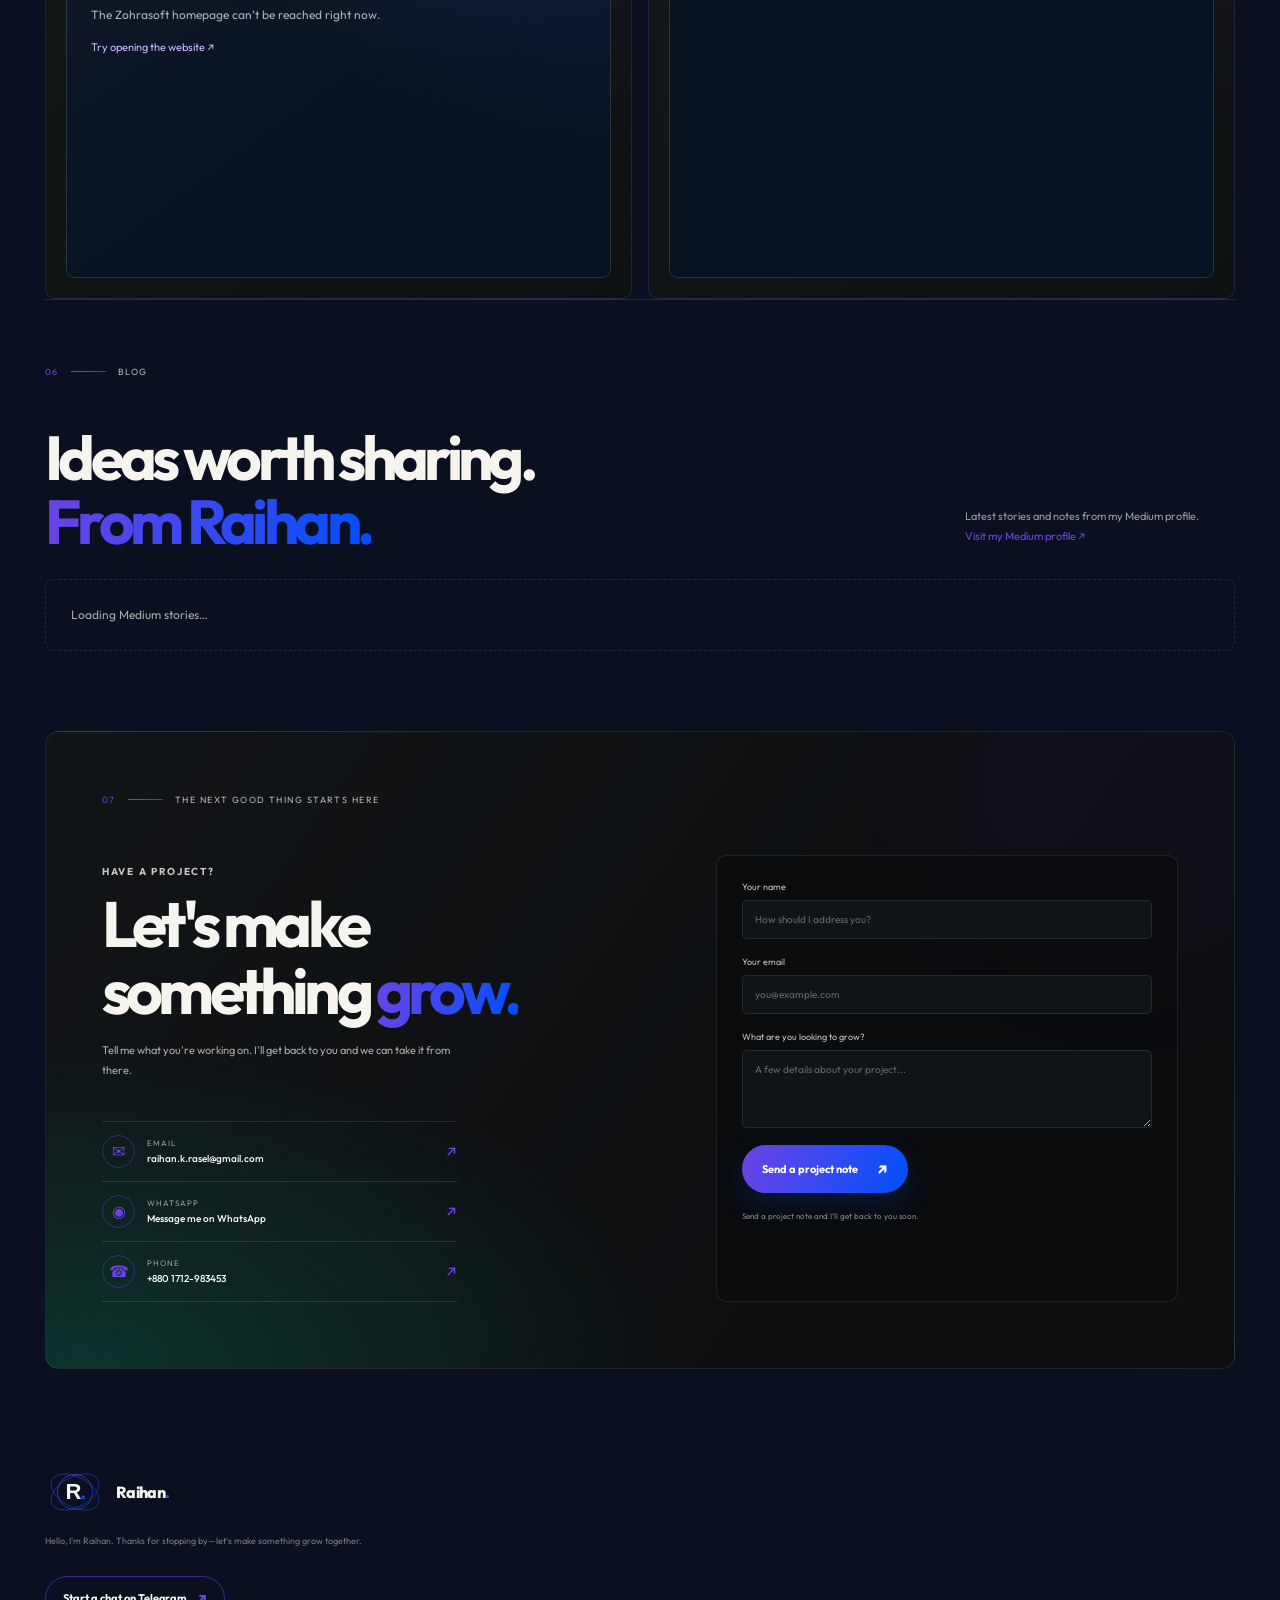
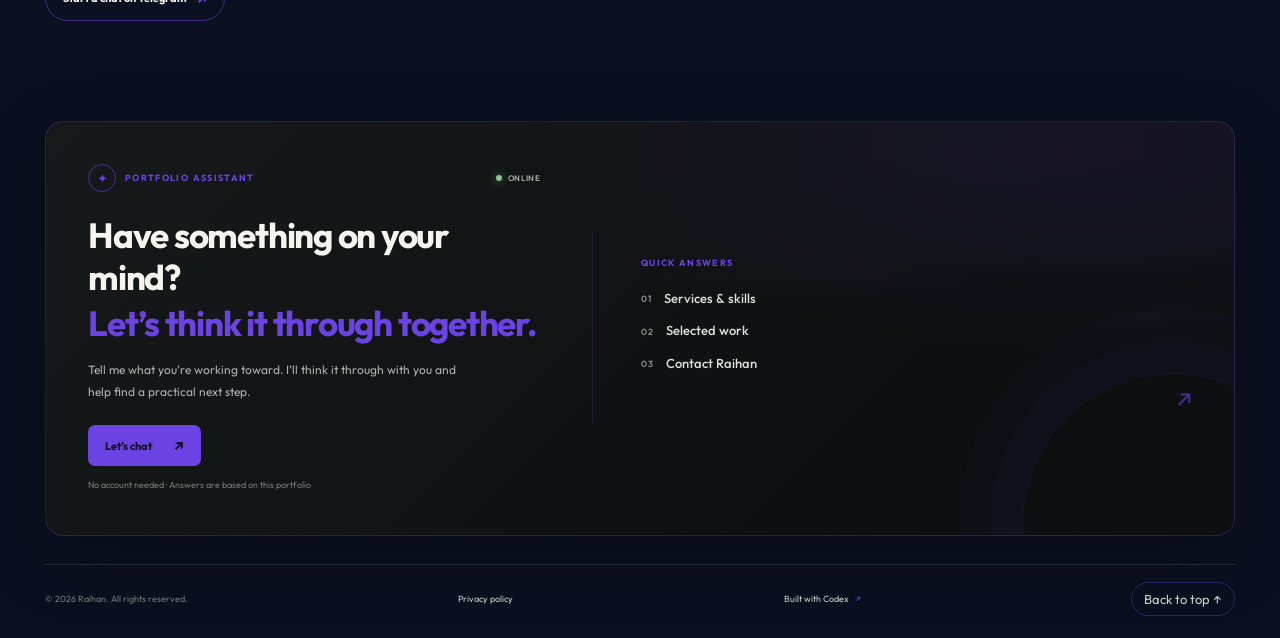
==== commit 50ea1e35: "Fix workstation previews and add TarunSoft" ====
--- a/index.html
+++ b/index.html
@@ -1,343 +1,345 @@
-<!doctype html>
-<html lang="en">
-<head>
-  <!-- Google Tag Manager -->
-  <script>(function(w,d,s,l,i){w[l]=w[l]||[];w[l].push({'gtm.start':
-  new Date().getTime(),event:'gtm.js'});var f=d.getElementsByTagName(s)[0],
-  j=d.createElement(s),dl=l!='dataLayer'?'&l='+l:'';j.async=true;j.src=
-  'https://www.googletagmanager.com/gtm.js?id='+i+dl;f.parentNode.insertBefore(j,f);
-  })(window,document,'script','dataLayer','GTM-P648JVRM');</script>
-  <!-- End Google Tag Manager -->
-  <meta charset="utf-8">
-  <meta name="viewport" content="width=device-width, initial-scale=1">
-  <meta name="theme-color" content="#090b0d">
-  <script>try{document.documentElement.dataset.theme=localStorage.getItem("portfolio-theme")==="light"?"light":"dark"}catch{document.documentElement.dataset.theme="dark"}</script>
-  <link rel="icon" type="image/svg+xml" href="/assets/favicon.svg">
-  <meta name="description" content="Raihan Kabir is a Bangladesh-based digital marketer helping brands grow with SEO, Google Ads, social media, content strategy, and analytics.">
-  <link rel="canonical" href="https://raihan-my-portfolio.vercel.app/">
-  <link rel="alternate" hreflang="en" href="https://raihan-my-portfolio.vercel.app/">
-  <link rel="alternate" hreflang="bn" href="https://raihan-my-portfolio.vercel.app/bn.html">
-  <link rel="alternate" hreflang="x-default" href="https://raihan-my-portfolio.vercel.app/">
-  <meta property="og:type" content="website">
-  <meta property="og:site_name" content="Raihan Kabir | Digital Marketer">
-  <meta property="og:title" content="Raihan Kabir | Digital Marketing for Business Growth">
-  <meta property="og:description" content="SEO, Google Ads, social media, content strategy, and analytics to help brands grow online.">
-  <meta property="og:url" content="https://raihan-my-portfolio.vercel.app/">
-  <meta property="og:image" content="https://raihan-my-portfolio.vercel.app/assets/social-preview.jpg">
-  <meta property="og:image:width" content="1200">
-  <meta property="og:image:height" content="630">
-  <meta property="og:image:alt" content="Raihan Kabir, digital marketer helping brands grow online">
-  <meta name="twitter:card" content="summary_large_image">
-  <meta name="twitter:title" content="Raihan Kabir | Digital Marketing for Business Growth">
-  <meta name="twitter:description" content="SEO, Google Ads, social media, content strategy, and analytics to help brands grow online.">
-  <meta name="twitter:image" content="https://raihan-my-portfolio.vercel.app/assets/social-preview.jpg">
-  <script type="application/ld+json">
-    {
-      "@context": "https://schema.org",
-      "@graph": [
-        {
-          "@type": "Person",
-          "@id": "https://raihan-my-portfolio.vercel.app/#raihan",
-          "name": "Raihan Kabir",
-          "url": "https://raihan-my-portfolio.vercel.app/",
-          "image": "https://raihan-my-portfolio.vercel.app/assets/raihan-portrait.jpg",
-          "jobTitle": "Digital Marketer",
-          "address": { "@type": "PostalAddress", "addressCountry": "BD" },
-          "sameAs": ["https://medium.com/@raihan.k.rasel", "https://t.me/RaselRaihanKabir"],
-          "knowsAbout": ["Search engine optimization", "Google Ads", "Social media marketing", "Content marketing", "Marketing analytics"]
-        },
-        {
-          "@type": "WebSite",
-          "@id": "https://raihan-my-portfolio.vercel.app/#website",
-          "url": "https://raihan-my-portfolio.vercel.app/",
-          "name": "Raihan Kabir | Digital Marketer",
-          "inLanguage": ["en", "bn"],
-          "publisher": { "@id": "https://raihan-my-portfolio.vercel.app/#raihan" }
-        },
-        {
-          "@type": "FAQPage",
-          "mainEntity": [
-            {"@type":"Question","name":"What digital marketing services does Raihan offer?","acceptedAnswer":{"@type":"Answer","text":"Raihan offers SEO, Google Ads, Meta Ads, social media and content marketing, marketing strategy, and analytics and conversion tracking with GA4 and Google Tag Manager."}},
-            {"@type":"Question","name":"How can SEO help my business grow?","acceptedAnswer":{"@type":"Answer","text":"SEO improves the chances that people find your business through relevant search results. The work can include keyword research, on-page improvements, useful content, and technical fixes, with progress measured over time."}},
-            {"@type":"Question","name":"Can Raihan help measure advertising results?","acceptedAnswer":{"@type":"Answer","text":"Yes. Campaign measurement can include analytics planning, Google Tag Manager setup, GA4 events, and conversion tracking for agreed actions such as qualified enquiries. Access and account-specific IDs are configured with the client."}},
-            {"@type":"Question","name":"How do I discuss a project?","acceptedAnswer":{"@type":"Answer","text":"Use the contact form, email, WhatsApp, or Telegram link on this page. Share your goals and the channels you are considering, and Raihan can discuss a practical next step."}}
-          ]
-        }
-      ]
-    }
-  </script>
-  <script defer src="/_vercel/insights/script.js"></script>
-  <title>Raihan's Portfolio — Digital Marketer</title>
-  <link rel="preconnect" href="https://fonts.googleapis.com">
-  <link rel="preconnect" href="https://fonts.gstatic.com" crossorigin>
-  <link href="https://fonts.googleapis.com/css2?family=Hind+Siliguri:wght@400;500;600;700&family=Outfit:wght@400;500;600;700;800&display=swap" rel="stylesheet">
-  <link rel="stylesheet" href="styles.css">
-  <link rel="stylesheet" href="medium.css">
-  <link rel="stylesheet" href="auth.css">
-  <link rel="stylesheet" href="theme.css">
-  <script>
-    (() => {
-      const supported = new Set(["en","bn"]);
-      const source = document.documentElement.lang === "bn" ? "bn" : "en";
-      let selected = null;
-      let explicit = false;
-      try {
-        const queryChoice = new URLSearchParams(window.location.search).get("lang");
-        selected = queryChoice || localStorage.getItem("portfolio-language-choice") || sessionStorage.getItem("portfolio-language-choice");
-        explicit = supported.has(selected);
-        if (explicit) localStorage.setItem("portfolio-language-choice", selected);
-      } catch {}
-      if (!supported.has(selected)) selected = source;
-      const homePaths = ["/", "/index.html", "/bn.html"];
-      const targetPath = selected === "bn" ? "/bn.html" : "/";
-      if (homePaths.includes(window.location.pathname) && window.location.pathname !== targetPath) {
-        const destination = new URL(targetPath, window.location.origin);
-        const query = new URLSearchParams(window.location.search);
-        query.delete("lang");
-        query.forEach((value, key) => destination.searchParams.append(key, value));
-        destination.hash = window.location.hash;
-        window.location.replace(destination.toString());
-        return;
-      }
-      const root = document.documentElement;
-      root.dataset.baseLanguage = source;
-      root.dataset.siteLanguage = selected;
-      root.dataset.hasLanguageChoice = explicit ? "true" : "false";
-      root.lang = selected;
-      root.dir = "ltr";
-      if (selected !== source) root.classList.add("language-pending");
-    })();
-  </script>
-  <link rel="alternate" hreflang="en" href="/?lang=en">
-  <link rel="alternate" hreflang="bn" href="/bn.html?lang=bn">
-</head>
-<body>
-  <!-- Google Tag Manager (noscript) -->
-  <noscript><iframe src="https://www.googletagmanager.com/ns.html?id=GTM-P648JVRM"
-  height="0" width="0" style="display:none;visibility:hidden"></iframe></noscript>
-  <!-- End Google Tag Manager (noscript) --><div class="language-dialog" id="language-dialog" hidden role="dialog" aria-modal="true" aria-labelledby="language-title"><div class="language-backdrop"></div><div class="language-card"><span class="language-mark">R.</span><p class="language-eyebrow">WELCOME · স্বাগতম</p><h2 id="language-title">Choose your language</h2><p>Explore Raihan’s portfolio in English or Bangla.</p><div class="language-options" id="language-dialog-options"></div><small>Your choice is saved on this device.</small></div></div>
-<div class="front-auth-dialog" id="front-auth-dialog" hidden>
-    <div class="front-auth-backdrop" data-front-auth-close></div>
-    <section class="front-auth-card" role="dialog" aria-modal="true" aria-labelledby="front-auth-title">
-      <button class="front-auth-close" id="front-auth-close" type="button" aria-label="Close">×</button>
-      <p class="front-auth-kicker">YOUR ACCOUNT</p>
-      <h2 id="front-auth-title">Sign in</h2>
-      <div id="front-auth-guest">
-        <div class="front-auth-tabs" role="tablist" aria-label="Account access"><button type="button" data-front-auth-mode="signin" class="is-active">Sign in</button><button type="button" data-front-auth-mode="signup">Sign up</button></div>
-        <form class="front-auth-form" id="front-auth-form">
-          <label class="front-auth-name" id="front-auth-name-wrap" hidden>Name<input id="front-auth-name" type="text" autocomplete="name" maxlength="50"></label>
-          <label>Email<input id="front-auth-email" type="email" autocomplete="email" required maxlength="254"></label>
-          <label>Password<input id="front-auth-password" type="password" autocomplete="current-password" required minlength="8" maxlength="128"><button class="password-toggle" type="button" data-password-toggle="front-auth-password" aria-pressed="false">Show</button></label>
-          <button class="text-button front-auth-forgot" id="front-auth-forgot" type="button">Forgot password?</button>
-          <button class="button button-gold front-auth-submit" id="front-auth-submit" type="submit">Sign in</button>
-          <p class="front-auth-feedback" id="front-auth-feedback" role="status" aria-live="polite"></p>
-        </form>
-      </div>
-      <form class="front-auth-form" id="front-auth-recovery-form" hidden>
-        <h3>Set a new password</h3>
-        <label>Password<input id="front-auth-new-password" type="password" autocomplete="new-password" required minlength="8" maxlength="128"><button class="password-toggle" type="button" data-password-toggle="front-auth-new-password" aria-pressed="false">Show</button></label>
-        <button class="button button-gold front-auth-submit" type="submit">Update password</button>
-        <button class="text-button" id="front-auth-recovery-back" type="button">Back to sign in</button>
-        <p class="front-auth-feedback" id="front-auth-recovery-feedback" role="status" aria-live="polite"></p>
-      </form>
-      <form class="front-auth-form front-auth-code-form" id="front-auth-code-form" hidden>
-        <p id="front-auth-code-instructions">Enter the 6-digit code from your authenticator app.</p>
-        <label>Authenticator code<input id="front-auth-code" type="text" inputmode="numeric" autocomplete="one-time-code" pattern="[0-9]{6}" maxlength="6" required></label>
-        <button class="button button-gold front-auth-submit" id="front-auth-code-submit" type="submit">Verify code</button>
-        <button class="front-auth-secondary" id="front-auth-code-cancel" type="button">Cancel</button>
-        <p class="front-auth-feedback" id="front-auth-code-feedback" role="status" aria-live="polite"></p>
-      </form>
-      <section id="front-auth-account" hidden>
-        <a class="front-auth-secondary" id="front-auth-chat-history-link" href="chat-history.html" hidden>View private chat history</a>
-        <p class="front-auth-signed-as">Signed in as <strong id="front-auth-user-email"></strong></p>
-        <div class="front-auth-security">
-          <h3>Two-step verification</h3>
-          <p id="front-auth-mfa-status">Checking your authenticator settings…</p>
-          <p class="front-auth-required-note" id="front-auth-mfa-required">Enable an authenticator before publishing posts on the blog.</p>
-          <button class="button button-gold" id="front-auth-mfa-setup-button" type="button">Set up authenticator</button>
-          <button class="front-auth-secondary" id="front-auth-mfa-disable-button" type="button" hidden>Turn off two-step verification</button>
-          <form class="front-auth-enroll" id="front-auth-enroll-form" hidden>
-            <p>Scan this QR code with an authenticator app, then enter the 6-digit code it generates.</p>
-            <img id="front-auth-qr" alt="Authenticator setup QR code">
-            <p class="front-auth-secret-label">Can’t scan it? Enter this setup key manually:</p>
-            <code id="front-auth-secret"></code>
-            <label>Authenticator code<input id="front-auth-enroll-code" type="text" inputmode="numeric" autocomplete="one-time-code" pattern="[0-9]{6}" maxlength="6" required></label>
-            <button class="button button-gold front-auth-submit" id="front-auth-enroll-submit" type="submit">Enable two-step verification</button>
-            <button class="front-auth-secondary" id="front-auth-enroll-cancel" type="button">Cancel setup</button>
-          </form>
-          <p class="front-auth-feedback" id="front-auth-security-feedback" role="status" aria-live="polite"></p>
-        </div>
-        <button class="front-auth-secondary front-auth-signout" id="front-auth-signout" type="button">Sign out</button>
-      </section>
-      <div class="front-auth-messages" hidden>
-        <span data-auth-message="account">Account</span><span data-auth-message="signIn">Sign in</span><span data-auth-message="signUp">Sign up</span>
-        <span data-auth-message="name">Name</span><span data-auth-message="email">Email</span><span data-auth-message="password">Password</span>
-        <span data-auth-message="createAccount">Create account</span><span data-auth-message="close">Close</span>
-        <span data-auth-message="authError">We couldn’t complete sign-in. Check your details and try again.</span>
-        <span data-auth-message="signupRateLimited">Sign-up emails are temporarily rate limited. Please wait a while and try again. The site owner needs to configure a custom email sender for more sign-ups.</span>
-        <span data-auth-message="signupSent">Your account is ready. Check your email to confirm it, then sign in.</span>
-        <span data-auth-message="signedIn">You’re signed in.</span><span data-auth-message="signedOut">You’re signed out.</span>
-        <span data-auth-message="passwordLength">Use a password with at least 8 characters.</span>
-        <span data-auth-message="twoFactor">Two-step verification</span><span data-auth-message="checkingMfa">Checking your authenticator settings…</span>
-        <span data-auth-message="mfaEnabled">Authenticator is enabled. You’ll enter a code when you sign in.</span>
-        <span data-auth-message="mfaDisabled">Authenticator is not enabled.</span><span data-auth-message="mfaRequired">Enable an authenticator before publishing posts on the blog.</span>
-        <span data-auth-message="setupAuthenticator">Set up authenticator</span><span data-auth-message="disableMfa">Turn off two-step verification</span>
-        <span data-auth-message="codeInstructions">Enter the 6-digit code from your authenticator app.</span><span data-auth-message="disableCodeInstructions">Enter your current 6-digit authenticator code to turn off two-step verification.</span>
-        <span data-auth-message="enrollInstructions">Scan this QR code with an authenticator app, then enter the 6-digit code it generates.</span>
-        <span data-auth-message="manualSecret">Can’t scan it? Enter this setup key manually:</span>
-        <span data-auth-message="verifyCode">Verify code</span><span data-auth-message="enableMfa">Enable two-step verification</span><span data-auth-message="cancel">Cancel</span>
-        <span data-auth-message="cancelSetup">Cancel setup</span><span data-auth-message="mfaSetupFailed">Couldn’t start setup. Please try again.</span>
-        <span data-auth-message="mfaVerifyFailed">That code didn’t work. Check the code and try again.</span>
-        <span data-auth-message="mfaNowEnabled">Two-step verification is enabled.</span><span data-auth-message="mfaNowDisabled">Two-step verification is off.</span>
-        <span data-auth-message="mfaDisableFailed">Couldn’t turn it off. Verify your authenticator code and try again.</span>
-        <span data-auth-message="mfaDisableConfirm">Turn off two-step verification? You’ll need to set it up again before publishing.</span>
-        <span data-auth-message="sessionMfa">Enter a code to finish signing in.</span>
-        <span data-auth-message="signedInMfa">Sign-in requires an authenticator code.</span>
-      </div>
-    </section>
-  </div>  <div class="site-shell">
-    <header class="topbar">
-      <a class="brand" href="#home" aria-label="Raihan's Portfolio home"><img class="brand-logo" src="/assets/raihan-logo-full.png" width="487" height="484" alt=""><span>Raihan<span class="brand-dot">.</span></span></a>
-      <nav class="nav-links" aria-label="Main navigation">
-        <a href="#about">About</a><a href="#experience">Experience</a><a href="#services">Services</a><a href="#work">Selected work</a><a href="#workstations">Offices &amp; workstations</a><a href="/blog.html">Blog</a>
-        <a class="nav-contact" href="#contact">Let's talk <span>↗</span></a>
-      </nav>
-            <div class="header-actions"><div class="front-auth-actions" id="front-auth-actions"><button class="front-auth-top-button" id="front-auth-signin" type="button">Sign in</button><button class="front-auth-top-button front-auth-top-primary" id="front-auth-signup" type="button">Sign up</button></div><button class="front-auth-top-button" id="front-auth-account-button" type="button" hidden>Account</button><div class="language-menu"><button class="language-switch" id="language-toggle" type="button" aria-label="Choose language" aria-expanded="false"><span id="current-language-label" data-no-translate>English</span></button><div class="language-menu-options" id="language-menu-options" hidden></div></div><button class="menu-toggle" aria-label="Open navigation" aria-expanded="false"><span></span><span></span></button></div>
-    </header>
-
-    <main>
-      <section class="hero section-wrap" id="home">
-        <div class="hero-copy">
-          <p class="eyebrow"><span class="status-dot"></span> DIGITAL MARKETER · BANGLADESH</p>
-          <h1>Good marketing<br>makes <em>growth</em> happen.</h1>
-          <p class="hero-lede">I help ambitious brands get found, earn attention, and turn more of it into meaningful business.</p>
-          <div class="hero-actions"><a class="button button-gold" href="#work">Explore my work <span>↗</span></a><a class="text-link" href="#about">A little about me <span>↓</span></a></div>
-          <div class="hero-proof"><div class="proof-avatars"><span>R</span><span>+</span></div><p>Strategy, creativity<br><b>and measurable results.</b></p></div>
-        </div>
-        <div class="hero-visual">
-          <div class="visual-orbit orbit-one"></div><div class="visual-orbit orbit-two"></div>
-          <div class="portrait-frame"><img src="assets/raihan-portrait.webp" width="1200" height="1200" fetchpriority="high" decoding="async" alt="Portrait of Raihan in a black suit"></div>
-          <div class="floating-card card-growth"><span class="card-label">GROWTH IN MOTION</span><div class="mini-chart"><i></i><i></i><i></i><i></i><i></i><b>↗</b></div><span class="card-note">Strategy that moves numbers.</span></div>
-          <div class="floating-card card-stats"><span class="stat-icon">✳</span><span>Creative thinking<br><b>Performance focus</b></span></div>
-          <div class="hero-ring"></div>
-        </div>
-        <div class="hero-scroll"><span></span> SCROLL TO EXPLORE</div>
-      </section>
-
-      <section class="intro section-wrap" id="about">
-        <div class="section-kicker"><span>01</span><span class="gold-line"></span><span>THE PERSON BEHIND THE PLAN</span></div>
-        <div class="intro-grid"><h2>Hi, I'm Raihan.<br><span>I make brands<br>hard to ignore.</span></h2><div class="intro-body"><p class="large-copy">Digital marketing is more than clicks. It's the right story, in the right place, reaching the right people.</p><p>I bring together clear strategy and thoughtful creative to help businesses grow online. From search to social, I focus on the work that makes a lasting difference.</p>
-            <p class="workplace-note">Currently working at <a href="https://reply.bd" target="_blank" rel="noreferrer">Reply.bd</a> and <a href="https://nextclicker.com/" target="_blank" rel="noreferrer">NextClicker.com</a>.</p><a class="text-link" href="#contact">Have a project in mind? <span>↗</span></a></div></div>
-        <div class="ticker" aria-label="Areas of focus"><div>STRATEGY <b>✳</b> SEO <b>✳</b> SOCIAL MEDIA <b>✳</b> CONTENT <b>✳</b> GOOGLE ADS <b>✳</b> GROWTH <b>✳</b> STRATEGY <b>✳</b> SEO <b>✳</b></div></div>
-      </section>
-
-      <section class="experience section-wrap" id="experience">
-        <div class="section-kicker"><span>02</span><span class="gold-line"></span><span>CAREER &amp; CAPABILITIES</span></div>
-        <div class="section-heading"><h2>Hands-on experience.<br><em>Built for growth.</em></h2><p>My background brings together digital marketing, garment production, quality inspection, and sales.</p></div>
-        <div class="experience-grid">
-          <div class="experience-history">
-            <h3 class="experience-subhead">Professional experience</h3>
-            <article class="experience-item"><div><h4>Digital Marketing</h4><p>reply.bd</p></div><span class="experience-date">July - Present</span></article>
-            <article class="experience-item"><div><h4>Junior Quality Inspector</h4><p>Square Fashions Limited</p><small>Line and finishing quality inspection</small></div><span class="experience-date">Nov 2023 - Mar 2026</span></article>
-            <article class="experience-item"><div><h4>Sales Executive</h4><p>Grameenphone Ltd</p></div><span class="experience-date">Jun 2013 - Apr 2015</span></article>
-            <article class="experience-item"><div><h4>Quality Inspection - Printing</h4><p>Redisha Knitex Ltd</p></div></article>
-            <article class="experience-item"><div><h4>Store Assistance - Maintenance &amp; Chemicals</h4><p>Square Denims Ltd</p></div></article>
-            <article class="experience-item"><div><h4>Quality Inspection - Finishing</h4><p>Crown Wear Ltd</p></div></article>
-            <article class="experience-item"><div><h4>Quality Inspection - Finishing</h4><p>Jinnat Knitwear Ltd</p></div></article>
-            <article class="experience-item"><div><h4>Quality Inspection - Sewing &amp; Finishing</h4><p>Orion Knit Ltd</p></div></article>
-          </div>
-          <aside class="experience-side">
-            <section class="experience-card"><h3>Digital marketing skills</h3><div class="skill-chips">
-              <span>SEO</span><span>Google Ads</span><span>Meta Ads</span><span>Social media</span><span>Content marketing</span><span>Marketing strategy</span><span>GA4</span><span>Google Tag Manager</span><span>Search Console</span><span>LinkedIn Ads</span><span>CRM</span><span>Email marketing</span><span>Marketing automation</span><span>Canva</span><span>AI-assisted marketing</span>
-            </div><p class="experience-note">CRM experience includes HubSpot, Salesforce, and Zoho.</p></section>
-            <section class="experience-card"><h3>Education</h3><ul class="education-list">
-              <li><strong>BBA, Bangla Medium</strong><span>Open University - 2022 batch</span></li>
-              <li><strong>Higher Secondary Certificate</strong><span>Idle College, Bogura - 2011 · GPA 4.2</span></li>
-              <li><strong>Secondary School Certificate</strong><span>Bogura Central School - 2009 · GPA 4.69</span></li>
-            </ul></section>
-            <section class="experience-card"><h3>Certification</h3><ul class="education-list">
-              <li><strong>Freelancing Training Course</strong><span>Department of Youth Development, Ministry of Youth and Sports, Bangladesh</span><span>Delivered by e-Learning &amp; Earning Ltd. - 600 hours</span></li>
-            </ul></section>
-            <section class="experience-card"><h3>Languages</h3><p class="language-list"><strong>Bangla</strong> - Native<br><strong>English</strong> - Read and write</p></section>
-            <section class="experience-card"><h3>Ways of working</h3><p class="language-list">Team building, problem solving, clear communication, and fast decision making.</p></section>
-          </aside>
-        </div>
-      </section>
-
-      <section class="services section-wrap" id="services">
-        <div class="section-kicker"><span>03</span><span class="gold-line"></span><span>WHAT I BRING TO THE TABLE</span></div>
-        <div class="section-heading"><h2>Thoughtful work.<br><em>Real momentum.</em></h2><p>Every brand has a different next step.<br>Let's find yours.</p></div>
-        <div class="service-grid">
-          <article class="service-card"><span class="service-number">01 / DISCOVER</span><div class="service-icon">⌕</div><h3>Search & SEO</h3><p>Build visibility where people are already looking, with a search strategy made for the long game.</p><span class="service-arrow">↗</span></article>
-          <article class="service-card"><span class="service-number">02 / CONNECT</span><div class="service-icon">◉</div><h3>Social media</h3><p>Give your brand a clear voice and create content that earns attention and builds community.</p><span class="service-arrow">↗</span></article>
-          <article class="service-card"><span class="service-number">03 / CONVERT</span><div class="service-icon">↗</div><h3>Google Ads</h3><p>Put smart spend behind the right message and turn campaign data into stronger decisions.</p><span class="service-arrow">↗</span></article>
-          <article class="service-card"><span class="service-number">04 / GROW</span><div class="service-icon">✳</div><h3>Content & strategy</h3><p>Connect the dots across channels with a practical plan that brings your next chapter into focus.</p><span class="service-arrow">↗</span></article>
-          <article class="service-card"><span class="service-number">05 / MEASURE</span><div class="service-icon">▥</div><h3>Analytics & tracking</h3><p>Measure meaningful results with GA4 and set up reliable event tracking through Google Tag Manager.</p><span class="service-arrow">↗</span></article>
-        </div>
-      </section>
-
-      <section class="faq-section section-wrap" id="faq">
-        <div class="section-kicker"><span>ANSWERS</span><span class="gold-line"></span><span>COMMON QUESTIONS</span></div>
-        <div class="section-heading"><h2>Digital marketing,<br><em>made clearer.</em></h2><p>Quick answers about services, process, and measurement.</p></div>
-        <div class="faq-list">
-          <details><summary>What digital marketing services does Raihan offer?</summary><p>Raihan offers SEO, Google Ads, Meta Ads, social media and content marketing, marketing strategy, and analytics and conversion tracking with GA4 and Google Tag Manager.</p></details>
-          <details><summary>How can SEO help my business grow?</summary><p>SEO improves the chances that people find your business through relevant search results. The work can include keyword research, on-page improvements, useful content, and technical fixes, with progress measured over time.</p></details>
-          <details><summary>Can Raihan help measure advertising results?</summary><p>Yes. Campaign measurement can include analytics planning, Google Tag Manager setup, GA4 events, and conversion tracking for agreed actions such as qualified enquiries. Access and account-specific IDs are configured with the client.</p></details>
-          <details><summary>How do I discuss a project?</summary><p>Use the contact form, email, WhatsApp, or Telegram link on this page. Share your goals and the channels you are considering, and Raihan can discuss a practical next step.</p></details>
-        </div>
-      </section>
-
-      <section class="work section-wrap" id="work">
-        <div class="section-kicker"><span>04</span><span class="gold-line"></span><span>SELECTED CREATIVE</span></div>
-        <div class="section-heading"><h2>Ideas made<br><em>to move people.</em></h2><p>A glimpse at the visual direction<br>and brand storytelling I love.</p></div>
-        <div class="work-grid" role="region" aria-roledescription="carousel" aria-label="Selected creative slideshow">
-          <a class="work-item work-wide" role="group" aria-roledescription="slide" href="assets/brand-banner.jpg" target="_blank" rel="noreferrer"><img src="assets/brand-banner.webp" width="1200" height="450" loading="lazy" decoding="async" alt="Wide digital marketer brand banner featuring Raihan and growth-focused creative"><span class="work-caption"><b>Personal brand direction</b><small>Identity · Digital marketing</small></span><span class="work-open">↗</span></a>
-          <a class="work-item work-tall" role="group" aria-roledescription="slide" href="assets/growth-poster.jpg" target="_blank" rel="noreferrer"><img src="assets/growth-poster.webp" width="800" height="1200" loading="lazy" decoding="async" alt="Digital marketer campaign poster with gold accents"><span class="work-caption"><b>Growth, in focus</b><small>Campaign artwork · Portrait</small></span><span class="work-open">↗</span></a>
-          <a class="work-item work-medium" role="group" aria-roledescription="slide" href="assets/portfolio-wide-1.jpg" target="_blank" rel="noreferrer"><img src="assets/portfolio-wide-1.webp" width="1792" height="592" loading="lazy" decoding="async" alt="Black and gold digital marketing portfolio banner"><span class="work-caption"><b>Helping brands grow</b><small>Brand story · Wide format</small></span><span class="work-open">↗</span></a>
-          <a class="work-item work-medium" role="group" aria-roledescription="slide" href="assets/portfolio-portrait-2.jpg" target="_blank" rel="noreferrer"><img src="assets/portfolio-portrait-2.webp" width="896" height="1200" loading="lazy" decoding="async" alt="Portrait campaign artwork for a digital marketer"><span class="work-caption"><b>Let's grow together</b><small>Creative direction · Social</small></span><span class="work-open">↗</span></a>
-          <a class="work-item work-medium" role="group" aria-roledescription="slide" href="assets/portfolio-wide-2.jpg" target="_blank" rel="noreferrer"><img src="assets/portfolio-wide-2.webp" width="1376" height="768" loading="lazy" decoding="async" alt="Digital marketing campaign artwork with a black and gold theme"><span class="work-caption"><b>More than a campaign</b><small>Campaign visual · Digital</small></span><span class="work-open">↗</span></a>
-          <a class="work-item work-medium" role="group" aria-roledescription="slide" href="assets/portfolio-portrait-1.jpg" target="_blank" rel="noreferrer"><img src="assets/portfolio-portrait-1.webp" width="848" height="1264" loading="lazy" decoding="async" alt="Portrait campaign visual for Raihan's digital marketing portfolio"><span class="work-caption"><b>Personal brand, refined</b><small>Portrait creative · Social</small></span><span class="work-open">↗</span></a>
-        </div>
-        <div class="work-controls" aria-label="Slideshow controls">
-          <button class="work-control work-previous" type="button" aria-label="Show previous image">←</button>
-          <span class="work-slide-status" aria-live="polite" aria-atomic="true">1 / 6</span>
-          <button class="work-control work-next" type="button" aria-label="Show next image">→</button>
-        </div>
-      </section>
-
-      <section class="workstations section-wrap" id="workstations">
-        <div class="section-kicker"><span>05</span><span class="gold-line"></span><span>OFFICES &amp; WORKSTATIONS</span></div>
-        <div class="section-heading"><h2>My offices<br><em>&amp; workstations.</em></h2><p>Homepage views from the teams<br>and platforms where I work.</p></div>
-        <div class="workstation-grid">
-          <article class="workstation-card"><span class="workstation-label">OFFICE / WORKSTATION</span><strong>NextClicker.com</strong><div class="workstation-preview"><div class="reply-widget-toolbar"><span class="reply-window-dots"><i></i><i></i><i></i></span><span>nextclicker.com · homepage</span></div><iframe src="https://nextclicker.com/" title="NextClicker.com homepage preview" loading="lazy" referrerpolicy="strict-origin-when-cross-origin" sandbox="allow-scripts allow-forms allow-popups allow-popups-to-escape-sandbox"></iframe></div></article>
-          <article class="workstation-card"><span class="workstation-label">OFFICE / WORKSTATION</span><strong>Reply.bd</strong><div class="workstation-preview"><div class="reply-widget-toolbar"><span class="reply-window-dots"><i></i><i></i><i></i></span><span>reply.bd · homepage preview</span></div><iframe src="/reply-bd-widget.html" title="Reply.bd homepage preview" loading="lazy" referrerpolicy="strict-origin-when-cross-origin" sandbox="allow-scripts allow-forms allow-popups allow-popups-to-escape-sandbox"></iframe></div></article>
-          <article class="workstation-card"><span class="workstation-label">OFFICE / WORKSTATION</span><strong>Zohrasoft</strong><div class="workstation-preview"><div class="reply-widget-toolbar"><span class="reply-window-dots"><i></i><i></i><i></i></span><span>zohrasoft.xyz · homepage</span></div><iframe src="https://zohrasoft.xyz/" title="Zohrasoft homepage preview" loading="lazy" referrerpolicy="strict-origin-when-cross-origin" sandbox="allow-scripts allow-forms allow-popups allow-popups-to-escape-sandbox"></iframe></div></article>
-
-        </div>
-      </section>
-
-      <section class="medium-section section-wrap" id="medium-stories">
-        <div class="section-kicker"><span>06</span><span class="gold-line"></span><span>BLOG</span></div>
-        <div class="section-heading"><h2>Ideas worth sharing.<br><em>From Raihan.</em></h2><p>Latest stories and notes from my Medium profile.<br><a class="medium-profile-link" href="https://medium.com/@raihan.k.rasel" target="_blank" rel="noreferrer">Visit my Medium profile ↗</a></p></div>
-        <div class="medium-feed-grid" data-medium-feed data-limit="3" aria-live="polite"><p class="medium-feed-status">Loading Medium stories…</p></div>
-        <div class="medium-feed-source" hidden><span data-medium-message="loading">Loading Medium stories…</span><span data-medium-message="error">Medium stories aren’t available right now. Visit my profile on Medium.</span><span data-medium-message="empty">No Medium stories are available yet. Visit my profile on Medium.</span><span data-medium-message="read">Read on Medium ↗</span><span data-medium-message="readBlog">Read blog post ↗</span></div>
-      </section>
-
-      <section class="contact section-wrap" id="contact">
-        <div class="contact-glow"></div>
-        <div class="section-kicker"><span>07</span><span class="gold-line"></span><span>THE NEXT GOOD THING STARTS HERE</span></div>
-        <div class="contact-grid"><div><p class="eyebrow">HAVE A PROJECT?</p><h2>Let's make<br>something <em>grow.</em></h2><p class="contact-intro">Tell me what you're working on. I'll get back to you and we can take it from there.</p><div class="contact-direct"><a class="contact-option" id="email-link" href="#contact"><span class="contact-option-icon">✉</span><span><small>EMAIL</small><b id="email-label">Add your email in the setup</b></span><span>↗</span></a><a class="contact-option" id="whatsapp-link" href="#contact"><span class="contact-option-icon">◉</span><span><small>WHATSAPP</small><b id="whatsapp-label">Add your number in the setup</b></span><span>↗</span></a><a class="contact-option" href="tel:+8801712983453"><span class="contact-option-icon">☎</span><span><small>PHONE</small><b>+880 1712-983453</b></span><span>↗</span></a></div></div>
-          <form class="contact-form" id="contact-form"><div hidden aria-hidden="true"><label>Leave this field empty<input name="website" tabindex="-1" autocomplete="off"></label></div><label>Your name<input name="name" autocomplete="name" placeholder="How should I address you?" required></label><label>Your email<input type="email" name="email" autocomplete="email" placeholder="you@example.com" required></label><label>What are you looking to grow?<textarea name="message" rows="4" placeholder="A few details about your project..." required></textarea></label><button class="button button-gold" type="submit">Send a project note <span>↗</span></button><p class="form-note" id="form-note" role="status" aria-live="polite">Send a project note and I’ll get back to you soon.</p></form>
-        </div>
-      </section>
-    </main>
-
-    <footer class="footer section-wrap"><a class="brand" href="#home"><img class="brand-logo" src="/assets/raihan-logo-full.png" width="487" height="484" alt=""><span>Raihan<span class="brand-dot">.</span></span></a><p>Hello, I'm Raihan. Thanks for stopping by—let's make something grow together.</p><a class="footer-telegram" href="https://t.me/RaselRaihanKabir" target="_blank" rel="noopener noreferrer" aria-label="Start a Telegram chat with Raihan">Start a chat on Telegram <span aria-hidden="true">↗</span></a><section class="assistant-static-fallback" aria-label="Portfolio assistant fallback"><div><span class="assistant-static-kicker">PORTFOLIO ASSISTANT</span><h2>Let’s think it through together.</h2><p>The interactive assistant isn’t available in this browser session. You can still reach Raihan directly.</p></div><a href="https://t.me/RaselRaihanKabir" target="_blank" rel="noopener noreferrer">Chat with Raihan on Telegram ↗</a></section><div class="footer-bottom"><span>© <span id="year"></span> Raihan. All rights reserved.</span><a href="/privacy.html">Privacy policy</a><a class="codex-credit" href="https://openai.com/codex/" target="_blank" rel="noreferrer">Built with Codex <span>↗</span></a><a href="#home">Back to top ↑</a></div></footer>
-  </div>
-  <script src="script.js"></script>
-  <script src="theme.js"></script>
-  <script src="language.js"></script>
-  <script type="module" src="front-auth.js"></script>
-  <script type="module" src="medium-feed.js"></script>
-</body>
-</html>
+<!doctype html>
+<html lang="en">
+<head>
+  <!-- Google Tag Manager -->
+  <script>(function(w,d,s,l,i){w[l]=w[l]||[];w[l].push({'gtm.start':
+  new Date().getTime(),event:'gtm.js'});var f=d.getElementsByTagName(s)[0],
+  j=d.createElement(s),dl=l!='dataLayer'?'&l='+l:'';j.async=true;j.src=
+  'https://www.googletagmanager.com/gtm.js?id='+i+dl;f.parentNode.insertBefore(j,f);
+  })(window,document,'script','dataLayer','GTM-P648JVRM');</script>
+  <!-- End Google Tag Manager -->
+  <meta charset="utf-8">
+  <meta name="viewport" content="width=device-width, initial-scale=1">
+  <meta name="theme-color" content="#090b0d">
+  <script>try{document.documentElement.dataset.theme=localStorage.getItem("portfolio-theme")==="light"?"light":"dark"}catch{document.documentElement.dataset.theme="dark"}</script>
+  <link rel="icon" type="image/svg+xml" href="/assets/favicon.svg">
+  <meta name="description" content="Raihan Kabir is a Bangladesh-based digital marketer helping brands grow with SEO, Google Ads, social media, content strategy, and analytics.">
+  <link rel="canonical" href="https://raihan-my-portfolio.vercel.app/">
+  <link rel="alternate" hreflang="en" href="https://raihan-my-portfolio.vercel.app/">
+  <link rel="alternate" hreflang="bn" href="https://raihan-my-portfolio.vercel.app/bn.html">
+  <link rel="alternate" hreflang="x-default" href="https://raihan-my-portfolio.vercel.app/">
+  <meta property="og:type" content="website">
+  <meta property="og:site_name" content="Raihan Kabir | Digital Marketer">
+  <meta property="og:title" content="Raihan Kabir | Digital Marketing for Business Growth">
+  <meta property="og:description" content="SEO, Google Ads, social media, content strategy, and analytics to help brands grow online.">
+  <meta property="og:url" content="https://raihan-my-portfolio.vercel.app/">
+  <meta property="og:image" content="https://raihan-my-portfolio.vercel.app/assets/social-preview.jpg">
+  <meta property="og:image:width" content="1200">
+  <meta property="og:image:height" content="630">
+  <meta property="og:image:alt" content="Raihan Kabir, digital marketer helping brands grow online">
+  <meta name="twitter:card" content="summary_large_image">
+  <meta name="twitter:title" content="Raihan Kabir | Digital Marketing for Business Growth">
+  <meta name="twitter:description" content="SEO, Google Ads, social media, content strategy, and analytics to help brands grow online.">
+  <meta name="twitter:image" content="https://raihan-my-portfolio.vercel.app/assets/social-preview.jpg">
+  <script type="application/ld+json">
+    {
+      "@context": "https://schema.org",
+      "@graph": [
+        {
+          "@type": "Person",
+          "@id": "https://raihan-my-portfolio.vercel.app/#raihan",
+          "name": "Raihan Kabir",
+          "url": "https://raihan-my-portfolio.vercel.app/",
+          "image": "https://raihan-my-portfolio.vercel.app/assets/raihan-portrait.jpg",
+          "jobTitle": "Digital Marketer",
+          "address": { "@type": "PostalAddress", "addressCountry": "BD" },
+          "sameAs": ["https://medium.com/@raihan.k.rasel", "https://t.me/RaselRaihanKabir"],
+          "knowsAbout": ["Search engine optimization", "Google Ads", "Social media marketing", "Content marketing", "Marketing analytics"]
+        },
+        {
+          "@type": "WebSite",
+          "@id": "https://raihan-my-portfolio.vercel.app/#website",
+          "url": "https://raihan-my-portfolio.vercel.app/",
+          "name": "Raihan Kabir | Digital Marketer",
+          "inLanguage": ["en", "bn"],
+          "publisher": { "@id": "https://raihan-my-portfolio.vercel.app/#raihan" }
+        },
+        {
+          "@type": "FAQPage",
+          "mainEntity": [
+            {"@type":"Question","name":"What digital marketing services does Raihan offer?","acceptedAnswer":{"@type":"Answer","text":"Raihan offers SEO, Google Ads, Meta Ads, social media and content marketing, marketing strategy, and analytics and conversion tracking with GA4 and Google Tag Manager."}},
+            {"@type":"Question","name":"How can SEO help my business grow?","acceptedAnswer":{"@type":"Answer","text":"SEO improves the chances that people find your business through relevant search results. The work can include keyword research, on-page improvements, useful content, and technical fixes, with progress measured over time."}},
+            {"@type":"Question","name":"Can Raihan help measure advertising results?","acceptedAnswer":{"@type":"Answer","text":"Yes. Campaign measurement can include analytics planning, Google Tag Manager setup, GA4 events, and conversion tracking for agreed actions such as qualified enquiries. Access and account-specific IDs are configured with the client."}},
+            {"@type":"Question","name":"How do I discuss a project?","acceptedAnswer":{"@type":"Answer","text":"Use the contact form, email, WhatsApp, or Telegram link on this page. Share your goals and the channels you are considering, and Raihan can discuss a practical next step."}}
+          ]
+        }
+      ]
+    }
+  </script>
+  <script defer src="/_vercel/insights/script.js"></script>
+  <title>Raihan's Portfolio — Digital Marketer</title>
+  <link rel="preconnect" href="https://fonts.googleapis.com">
+  <link rel="preconnect" href="https://fonts.gstatic.com" crossorigin>
+  <link href="https://fonts.googleapis.com/css2?family=Hind+Siliguri:wght@400;500;600;700&family=Outfit:wght@400;500;600;700;800&display=swap" rel="stylesheet">
+  <link rel="stylesheet" href="styles.css">
+  <link rel="stylesheet" href="medium.css">
+  <link rel="stylesheet" href="auth.css">
+  <link rel="stylesheet" href="theme.css">
+  <script>
+    (() => {
+      const supported = new Set(["en","bn"]);
+      const source = document.documentElement.lang === "bn" ? "bn" : "en";
+      let selected = null;
+      let explicit = false;
+      try {
+        const queryChoice = new URLSearchParams(window.location.search).get("lang");
+        selected = queryChoice || localStorage.getItem("portfolio-language-choice") || sessionStorage.getItem("portfolio-language-choice");
+        explicit = supported.has(selected);
+        if (explicit) localStorage.setItem("portfolio-language-choice", selected);
+      } catch {}
+      if (!supported.has(selected)) selected = source;
+      const homePaths = ["/", "/index.html", "/bn.html"];
+      const targetPath = selected === "bn" ? "/bn.html" : "/";
+      if (homePaths.includes(window.location.pathname) && window.location.pathname !== targetPath) {
+        const destination = new URL(targetPath, window.location.origin);
+        const query = new URLSearchParams(window.location.search);
+        query.delete("lang");
+        query.forEach((value, key) => destination.searchParams.append(key, value));
+        destination.hash = window.location.hash;
+        window.location.replace(destination.toString());
+        return;
+      }
+      const root = document.documentElement;
+      root.dataset.baseLanguage = source;
+      root.dataset.siteLanguage = selected;
+      root.dataset.hasLanguageChoice = explicit ? "true" : "false";
+      root.lang = selected;
+      root.dir = "ltr";
+      if (selected !== source) root.classList.add("language-pending");
+    })();
+  </script>
+  <link rel="alternate" hreflang="en" href="/?lang=en">
+  <link rel="alternate" hreflang="bn" href="/bn.html?lang=bn">
+</head>
+<body>
+  <!-- Google Tag Manager (noscript) -->
+  <noscript><iframe src="https://www.googletagmanager.com/ns.html?id=GTM-P648JVRM"
+  height="0" width="0" style="display:none;visibility:hidden"></iframe></noscript>
+  <!-- End Google Tag Manager (noscript) --><div class="language-dialog" id="language-dialog" hidden role="dialog" aria-modal="true" aria-labelledby="language-title"><div class="language-backdrop"></div><div class="language-card"><span class="language-mark">R.</span><p class="language-eyebrow">WELCOME · স্বাগতম</p><h2 id="language-title">Choose your language</h2><p>Explore Raihan’s portfolio in English or Bangla.</p><div class="language-options" id="language-dialog-options"></div><small>Your choice is saved on this device.</small></div></div>
+<div class="front-auth-dialog" id="front-auth-dialog" hidden>
+    <div class="front-auth-backdrop" data-front-auth-close></div>
+    <section class="front-auth-card" role="dialog" aria-modal="true" aria-labelledby="front-auth-title">
+      <button class="front-auth-close" id="front-auth-close" type="button" aria-label="Close">×</button>
+      <p class="front-auth-kicker">YOUR ACCOUNT</p>
+      <h2 id="front-auth-title">Sign in</h2>
+      <div id="front-auth-guest">
+        <div class="front-auth-tabs" role="tablist" aria-label="Account access"><button type="button" data-front-auth-mode="signin" class="is-active">Sign in</button><button type="button" data-front-auth-mode="signup">Sign up</button></div>
+        <form class="front-auth-form" id="front-auth-form">
+          <label class="front-auth-name" id="front-auth-name-wrap" hidden>Name<input id="front-auth-name" type="text" autocomplete="name" maxlength="50"></label>
+          <label>Email<input id="front-auth-email" type="email" autocomplete="email" required maxlength="254"></label>
+          <label>Password<input id="front-auth-password" type="password" autocomplete="current-password" required minlength="8" maxlength="128"><button class="password-toggle" type="button" data-password-toggle="front-auth-password" aria-pressed="false">Show</button></label>
+          <button class="text-button front-auth-forgot" id="front-auth-forgot" type="button">Forgot password?</button>
+          <button class="button button-gold front-auth-submit" id="front-auth-submit" type="submit">Sign in</button>
+          <p class="front-auth-feedback" id="front-auth-feedback" role="status" aria-live="polite"></p>
+        </form>
+      </div>
+      <form class="front-auth-form" id="front-auth-recovery-form" hidden>
+        <h3>Set a new password</h3>
+        <label>Password<input id="front-auth-new-password" type="password" autocomplete="new-password" required minlength="8" maxlength="128"><button class="password-toggle" type="button" data-password-toggle="front-auth-new-password" aria-pressed="false">Show</button></label>
+        <button class="button button-gold front-auth-submit" type="submit">Update password</button>
+        <button class="text-button" id="front-auth-recovery-back" type="button">Back to sign in</button>
+        <p class="front-auth-feedback" id="front-auth-recovery-feedback" role="status" aria-live="polite"></p>
+      </form>
+      <form class="front-auth-form front-auth-code-form" id="front-auth-code-form" hidden>
+        <p id="front-auth-code-instructions">Enter the 6-digit code from your authenticator app.</p>
+        <label>Authenticator code<input id="front-auth-code" type="text" inputmode="numeric" autocomplete="one-time-code" pattern="[0-9]{6}" maxlength="6" required></label>
+        <button class="button button-gold front-auth-submit" id="front-auth-code-submit" type="submit">Verify code</button>
+        <button class="front-auth-secondary" id="front-auth-code-cancel" type="button">Cancel</button>
+        <p class="front-auth-feedback" id="front-auth-code-feedback" role="status" aria-live="polite"></p>
+      </form>
+      <section id="front-auth-account" hidden>
+        <a class="front-auth-secondary" id="front-auth-chat-history-link" href="chat-history.html" hidden>View private chat history</a>
+        <p class="front-auth-signed-as">Signed in as <strong id="front-auth-user-email"></strong></p>
+        <div class="front-auth-security">
+          <h3>Two-step verification</h3>
+          <p id="front-auth-mfa-status">Checking your authenticator settings…</p>
+          <p class="front-auth-required-note" id="front-auth-mfa-required">Enable an authenticator before publishing posts on the blog.</p>
+          <button class="button button-gold" id="front-auth-mfa-setup-button" type="button">Set up authenticator</button>
+          <button class="front-auth-secondary" id="front-auth-mfa-disable-button" type="button" hidden>Turn off two-step verification</button>
+          <form class="front-auth-enroll" id="front-auth-enroll-form" hidden>
+            <p>Scan this QR code with an authenticator app, then enter the 6-digit code it generates.</p>
+            <img id="front-auth-qr" alt="Authenticator setup QR code">
+            <p class="front-auth-secret-label">Can’t scan it? Enter this setup key manually:</p>
+            <code id="front-auth-secret"></code>
+            <label>Authenticator code<input id="front-auth-enroll-code" type="text" inputmode="numeric" autocomplete="one-time-code" pattern="[0-9]{6}" maxlength="6" required></label>
+            <button class="button button-gold front-auth-submit" id="front-auth-enroll-submit" type="submit">Enable two-step verification</button>
+            <button class="front-auth-secondary" id="front-auth-enroll-cancel" type="button">Cancel setup</button>
+          </form>
+          <p class="front-auth-feedback" id="front-auth-security-feedback" role="status" aria-live="polite"></p>
+        </div>
+        <button class="front-auth-secondary front-auth-signout" id="front-auth-signout" type="button">Sign out</button>
+      </section>
+      <div class="front-auth-messages" hidden>
+        <span data-auth-message="account">Account</span><span data-auth-message="signIn">Sign in</span><span data-auth-message="signUp">Sign up</span>
+        <span data-auth-message="name">Name</span><span data-auth-message="email">Email</span><span data-auth-message="password">Password</span>
+        <span data-auth-message="createAccount">Create account</span><span data-auth-message="close">Close</span>
+        <span data-auth-message="authError">We couldn’t complete sign-in. Check your details and try again.</span>
+        <span data-auth-message="signupRateLimited">Sign-up emails are temporarily rate limited. Please wait a while and try again. The site owner needs to configure a custom email sender for more sign-ups.</span>
+        <span data-auth-message="signupSent">Your account is ready. Check your email to confirm it, then sign in.</span>
+        <span data-auth-message="signedIn">You’re signed in.</span><span data-auth-message="signedOut">You’re signed out.</span>
+        <span data-auth-message="passwordLength">Use a password with at least 8 characters.</span>
+        <span data-auth-message="twoFactor">Two-step verification</span><span data-auth-message="checkingMfa">Checking your authenticator settings…</span>
+        <span data-auth-message="mfaEnabled">Authenticator is enabled. You’ll enter a code when you sign in.</span>
+        <span data-auth-message="mfaDisabled">Authenticator is not enabled.</span><span data-auth-message="mfaRequired">Enable an authenticator before publishing posts on the blog.</span>
+        <span data-auth-message="setupAuthenticator">Set up authenticator</span><span data-auth-message="disableMfa">Turn off two-step verification</span>
+        <span data-auth-message="codeInstructions">Enter the 6-digit code from your authenticator app.</span><span data-auth-message="disableCodeInstructions">Enter your current 6-digit authenticator code to turn off two-step verification.</span>
+        <span data-auth-message="enrollInstructions">Scan this QR code with an authenticator app, then enter the 6-digit code it generates.</span>
+        <span data-auth-message="manualSecret">Can’t scan it? Enter this setup key manually:</span>
+        <span data-auth-message="verifyCode">Verify code</span><span data-auth-message="enableMfa">Enable two-step verification</span><span data-auth-message="cancel">Cancel</span>
+        <span data-auth-message="cancelSetup">Cancel setup</span><span data-auth-message="mfaSetupFailed">Couldn’t start setup. Please try again.</span>
+        <span data-auth-message="mfaVerifyFailed">That code didn’t work. Check the code and try again.</span>
+        <span data-auth-message="mfaNowEnabled">Two-step verification is enabled.</span><span data-auth-message="mfaNowDisabled">Two-step verification is off.</span>
+        <span data-auth-message="mfaDisableFailed">Couldn’t turn it off. Verify your authenticator code and try again.</span>
+        <span data-auth-message="mfaDisableConfirm">Turn off two-step verification? You’ll need to set it up again before publishing.</span>
+        <span data-auth-message="sessionMfa">Enter a code to finish signing in.</span>
+        <span data-auth-message="signedInMfa">Sign-in requires an authenticator code.</span>
+      </div>
+    </section>
+  </div>  <div class="site-shell">
+    <header class="topbar">
+      <a class="brand" href="#home" aria-label="Raihan's Portfolio home"><img class="brand-logo" src="/assets/raihan-logo-full.png" width="487" height="484" alt=""><span>Raihan<span class="brand-dot">.</span></span></a>
+      <nav class="nav-links" aria-label="Main navigation">
+        <a href="#about">About</a><a href="#experience">Experience</a><a href="#services">Services</a><a href="#work">Selected work</a><a href="#workstations">Offices &amp; workstations</a><a href="/blog.html">Blog</a>
+        <a class="nav-contact" href="#contact">Let's talk <span>↗</span></a>
+      </nav>
+            <div class="header-actions"><div class="front-auth-actions" id="front-auth-actions"><button class="front-auth-top-button" id="front-auth-signin" type="button">Sign in</button><button class="front-auth-top-button front-auth-top-primary" id="front-auth-signup" type="button">Sign up</button></div><button class="front-auth-top-button" id="front-auth-account-button" type="button" hidden>Account</button><div class="language-menu"><button class="language-switch" id="language-toggle" type="button" aria-label="Choose language" aria-expanded="false"><span id="current-language-label" data-no-translate>English</span></button><div class="language-menu-options" id="language-menu-options" hidden></div></div><button class="menu-toggle" aria-label="Open navigation" aria-expanded="false"><span></span><span></span></button></div>
+    </header>
+
+    <main>
+      <section class="hero section-wrap" id="home">
+        <div class="hero-copy">
+          <p class="eyebrow"><span class="status-dot"></span> DIGITAL MARKETER · BANGLADESH</p>
+          <h1>Good marketing<br>makes <em>growth</em> happen.</h1>
+          <p class="hero-lede">I help ambitious brands get found, earn attention, and turn more of it into meaningful business.</p>
+          <div class="hero-actions"><a class="button button-gold" href="#work">Explore my work <span>↗</span></a><a class="text-link" href="#about">A little about me <span>↓</span></a></div>
+          <div class="hero-proof"><div class="proof-avatars"><span>R</span><span>+</span></div><p>Strategy, creativity<br><b>and measurable results.</b></p></div>
+        </div>
+        <div class="hero-visual">
+          <div class="visual-orbit orbit-one"></div><div class="visual-orbit orbit-two"></div>
+          <div class="portrait-frame"><img src="assets/raihan-portrait.webp" width="1200" height="1200" fetchpriority="high" decoding="async" alt="Portrait of Raihan in a black suit"></div>
+          <div class="floating-card card-growth"><span class="card-label">GROWTH IN MOTION</span><div class="mini-chart"><i></i><i></i><i></i><i></i><i></i><b>↗</b></div><span class="card-note">Strategy that moves numbers.</span></div>
+          <div class="floating-card card-stats"><span class="stat-icon">✳</span><span>Creative thinking<br><b>Performance focus</b></span></div>
+          <div class="hero-ring"></div>
+        </div>
+        <div class="hero-scroll"><span></span> SCROLL TO EXPLORE</div>
+      </section>
+
+      <section class="intro section-wrap" id="about">
+        <div class="section-kicker"><span>01</span><span class="gold-line"></span><span>THE PERSON BEHIND THE PLAN</span></div>
+        <div class="intro-grid"><h2>Hi, I'm Raihan.<br><span>I make brands<br>hard to ignore.</span></h2><div class="intro-body"><p class="large-copy">Digital marketing is more than clicks. It's the right story, in the right place, reaching the right people.</p><p>I bring together clear strategy and thoughtful creative to help businesses grow online. From search to social, I focus on the work that makes a lasting difference.</p>
+            <p class="workplace-note">Currently working at <a href="https://reply.bd" target="_blank" rel="noreferrer">Reply.bd</a> and <a href="https://nextclicker.com/" target="_blank" rel="noreferrer">NextClicker.com</a>.</p><a class="text-link" href="#contact">Have a project in mind? <span>↗</span></a></div></div>
+        <div class="ticker" aria-label="Areas of focus"><div>STRATEGY <b>✳</b> SEO <b>✳</b> SOCIAL MEDIA <b>✳</b> CONTENT <b>✳</b> GOOGLE ADS <b>✳</b> GROWTH <b>✳</b> STRATEGY <b>✳</b> SEO <b>✳</b></div></div>
+      </section>
+
+      <section class="experience section-wrap" id="experience">
+        <div class="section-kicker"><span>02</span><span class="gold-line"></span><span>CAREER &amp; CAPABILITIES</span></div>
+        <div class="section-heading"><h2>Hands-on experience.<br><em>Built for growth.</em></h2><p>My background brings together digital marketing, garment production, quality inspection, and sales.</p></div>
+        <div class="experience-grid">
+          <div class="experience-history">
+            <h3 class="experience-subhead">Professional experience</h3>
+            <article class="experience-item"><div><h4>Digital Marketing</h4><p>reply.bd</p></div><span class="experience-date">July - Present</span></article>
+            <article class="experience-item"><div><h4>Junior Quality Inspector</h4><p>Square Fashions Limited</p><small>Line and finishing quality inspection</small></div><span class="experience-date">Nov 2023 - Mar 2026</span></article>
+            <article class="experience-item"><div><h4>Sales Executive</h4><p>Grameenphone Ltd</p></div><span class="experience-date">Jun 2013 - Apr 2015</span></article>
+            <article class="experience-item"><div><h4>Quality Inspection - Printing</h4><p>Redisha Knitex Ltd</p></div></article>
+            <article class="experience-item"><div><h4>Store Assistance - Maintenance &amp; Chemicals</h4><p>Square Denims Ltd</p></div></article>
+            <article class="experience-item"><div><h4>Quality Inspection - Finishing</h4><p>Crown Wear Ltd</p></div></article>
+            <article class="experience-item"><div><h4>Quality Inspection - Finishing</h4><p>Jinnat Knitwear Ltd</p></div></article>
+            <article class="experience-item"><div><h4>Quality Inspection - Sewing &amp; Finishing</h4><p>Orion Knit Ltd</p></div></article>
+          </div>
+          <aside class="experience-side">
+            <section class="experience-card"><h3>Digital marketing skills</h3><div class="skill-chips">
+              <span>SEO</span><span>Google Ads</span><span>Meta Ads</span><span>Social media</span><span>Content marketing</span><span>Marketing strategy</span><span>GA4</span><span>Google Tag Manager</span><span>Search Console</span><span>LinkedIn Ads</span><span>CRM</span><span>Email marketing</span><span>Marketing automation</span><span>Canva</span><span>AI-assisted marketing</span>
+            </div><p class="experience-note">CRM experience includes HubSpot, Salesforce, and Zoho.</p></section>
+            <section class="experience-card"><h3>Education</h3><ul class="education-list">
+              <li><strong>BBA, Bangla Medium</strong><span>Open University - 2022 batch</span></li>
+              <li><strong>Higher Secondary Certificate</strong><span>Idle College, Bogura - 2011 · GPA 4.2</span></li>
+              <li><strong>Secondary School Certificate</strong><span>Bogura Central School - 2009 · GPA 4.69</span></li>
+            </ul></section>
+            <section class="experience-card"><h3>Certification</h3><ul class="education-list">
+              <li><strong>Freelancing Training Course</strong><span>Department of Youth Development, Ministry of Youth and Sports, Bangladesh</span><span>Delivered by e-Learning &amp; Earning Ltd. - 600 hours</span></li>
+            </ul></section>
+            <section class="experience-card"><h3>Languages</h3><p class="language-list"><strong>Bangla</strong> - Native<br><strong>English</strong> - Read and write</p></section>
+            <section class="experience-card"><h3>Ways of working</h3><p class="language-list">Team building, problem solving, clear communication, and fast decision making.</p></section>
+          </aside>
+        </div>
+      </section>
+
+      <section class="services section-wrap" id="services">
+        <div class="section-kicker"><span>03</span><span class="gold-line"></span><span>WHAT I BRING TO THE TABLE</span></div>
+        <div class="section-heading"><h2>Thoughtful work.<br><em>Real momentum.</em></h2><p>Every brand has a different next step.<br>Let's find yours.</p></div>
+        <div class="service-grid">
+          <article class="service-card"><span class="service-number">01 / DISCOVER</span><div class="service-icon">⌕</div><h3>Search & SEO</h3><p>Build visibility where people are already looking, with a search strategy made for the long game.</p><span class="service-arrow">↗</span></article>
+          <article class="service-card"><span class="service-number">02 / CONNECT</span><div class="service-icon">◉</div><h3>Social media</h3><p>Give your brand a clear voice and create content that earns attention and builds community.</p><span class="service-arrow">↗</span></article>
+          <article class="service-card"><span class="service-number">03 / CONVERT</span><div class="service-icon">↗</div><h3>Google Ads</h3><p>Put smart spend behind the right message and turn campaign data into stronger decisions.</p><span class="service-arrow">↗</span></article>
+          <article class="service-card"><span class="service-number">04 / GROW</span><div class="service-icon">✳</div><h3>Content & strategy</h3><p>Connect the dots across channels with a practical plan that brings your next chapter into focus.</p><span class="service-arrow">↗</span></article>
+          <article class="service-card"><span class="service-number">05 / MEASURE</span><div class="service-icon">▥</div><h3>Analytics & tracking</h3><p>Measure meaningful results with GA4 and set up reliable event tracking through Google Tag Manager.</p><span class="service-arrow">↗</span></article>
+        </div>
+      </section>
+
+      <section class="faq-section section-wrap" id="faq">
+        <div class="section-kicker"><span>ANSWERS</span><span class="gold-line"></span><span>COMMON QUESTIONS</span></div>
+        <div class="section-heading"><h2>Digital marketing,<br><em>made clearer.</em></h2><p>Quick answers about services, process, and measurement.</p></div>
+        <div class="faq-list">
+          <details><summary>What digital marketing services does Raihan offer?</summary><p>Raihan offers SEO, Google Ads, Meta Ads, social media and content marketing, marketing strategy, and analytics and conversion tracking with GA4 and Google Tag Manager.</p></details>
+          <details><summary>How can SEO help my business grow?</summary><p>SEO improves the chances that people find your business through relevant search results. The work can include keyword research, on-page improvements, useful content, and technical fixes, with progress measured over time.</p></details>
+          <details><summary>Can Raihan help measure advertising results?</summary><p>Yes. Campaign measurement can include analytics planning, Google Tag Manager setup, GA4 events, and conversion tracking for agreed actions such as qualified enquiries. Access and account-specific IDs are configured with the client.</p></details>
+          <details><summary>How do I discuss a project?</summary><p>Use the contact form, email, WhatsApp, or Telegram link on this page. Share your goals and the channels you are considering, and Raihan can discuss a practical next step.</p></details>
+        </div>
+      </section>
+
+      <section class="work section-wrap" id="work">
+        <div class="section-kicker"><span>04</span><span class="gold-line"></span><span>SELECTED CREATIVE</span></div>
+        <div class="section-heading"><h2>Ideas made<br><em>to move people.</em></h2><p>A glimpse at the visual direction<br>and brand storytelling I love.</p></div>
+        <div class="work-grid" role="region" aria-roledescription="carousel" aria-label="Selected creative slideshow">
+          <a class="work-item work-wide" role="group" aria-roledescription="slide" href="assets/brand-banner.jpg" target="_blank" rel="noreferrer"><img src="assets/brand-banner.webp" width="1200" height="450" loading="lazy" decoding="async" alt="Wide digital marketer brand banner featuring Raihan and growth-focused creative"><span class="work-caption"><b>Personal brand direction</b><small>Identity · Digital marketing</small></span><span class="work-open">↗</span></a>
+          <a class="work-item work-tall" role="group" aria-roledescription="slide" href="assets/growth-poster.jpg" target="_blank" rel="noreferrer"><img src="assets/growth-poster.webp" width="800" height="1200" loading="lazy" decoding="async" alt="Digital marketer campaign poster with gold accents"><span class="work-caption"><b>Growth, in focus</b><small>Campaign artwork · Portrait</small></span><span class="work-open">↗</span></a>
+          <a class="work-item work-medium" role="group" aria-roledescription="slide" href="assets/portfolio-wide-1.jpg" target="_blank" rel="noreferrer"><img src="assets/portfolio-wide-1.webp" width="1792" height="592" loading="lazy" decoding="async" alt="Black and gold digital marketing portfolio banner"><span class="work-caption"><b>Helping brands grow</b><small>Brand story · Wide format</small></span><span class="work-open">↗</span></a>
+          <a class="work-item work-medium" role="group" aria-roledescription="slide" href="assets/portfolio-portrait-2.jpg" target="_blank" rel="noreferrer"><img src="assets/portfolio-portrait-2.webp" width="896" height="1200" loading="lazy" decoding="async" alt="Portrait campaign artwork for a digital marketer"><span class="work-caption"><b>Let's grow together</b><small>Creative direction · Social</small></span><span class="work-open">↗</span></a>
+          <a class="work-item work-medium" role="group" aria-roledescription="slide" href="assets/portfolio-wide-2.jpg" target="_blank" rel="noreferrer"><img src="assets/portfolio-wide-2.webp" width="1376" height="768" loading="lazy" decoding="async" alt="Digital marketing campaign artwork with a black and gold theme"><span class="work-caption"><b>More than a campaign</b><small>Campaign visual · Digital</small></span><span class="work-open">↗</span></a>
+          <a class="work-item work-medium" role="group" aria-roledescription="slide" href="assets/portfolio-portrait-1.jpg" target="_blank" rel="noreferrer"><img src="assets/portfolio-portrait-1.webp" width="848" height="1264" loading="lazy" decoding="async" alt="Portrait campaign visual for Raihan's digital marketing portfolio"><span class="work-caption"><b>Personal brand, refined</b><small>Portrait creative · Social</small></span><span class="work-open">↗</span></a>
+        </div>
+        <div class="work-controls" aria-label="Slideshow controls">
+          <button class="work-control work-previous" type="button" aria-label="Show previous image">←</button>
+          <span class="work-slide-status" aria-live="polite" aria-atomic="true">1 / 6</span>
+          <button class="work-control work-next" type="button" aria-label="Show next image">→</button>
+        </div>
+      </section>
+
+      <section class="workstations section-wrap" id="workstations">
+        <div class="section-kicker"><span>05</span><span class="gold-line"></span><span>OFFICES &amp; WORKSTATIONS</span></div>
+        <div class="section-heading"><h2>My offices<br><em>&amp; workstations.</em></h2><p>Homepage views from the teams<br>and platforms where I work.</p></div>
+        <div class="workstation-grid">
+          <article class="workstation-card"><span class="workstation-label">OFFICE / WORKSTATION</span><strong>NextClicker.com</strong><div class="workstation-preview"><div class="reply-widget-toolbar"><span class="reply-window-dots"><i></i><i></i><i></i></span><span>nextclicker.com · homepage</span></div><iframe src="https://nextclicker.com/" title="NextClicker.com homepage preview" loading="lazy" referrerpolicy="strict-origin-when-cross-origin" sandbox="allow-scripts allow-forms allow-popups allow-popups-to-escape-sandbox"></iframe></div></article>
+          <article class="workstation-card"><span class="workstation-label">OFFICE / WORKSTATION</span><strong>Reply.bd</strong><div class="workstation-preview"><div class="reply-widget-toolbar"><span class="reply-window-dots"><i></i><i></i><i></i></span><span>reply.bd · homepage preview</span></div><iframe src="/reply-bd-widget.html" title="Reply.bd homepage preview" loading="lazy" referrerpolicy="strict-origin-when-cross-origin" sandbox="allow-scripts allow-forms allow-popups allow-popups-to-escape-sandbox"></iframe></div></article>
+          <article class="workstation-card"><span class="workstation-label">OFFICE / WORKSTATION</span><strong>Zohrasoft</strong><div class="workstation-preview"><div class="reply-widget-toolbar"><span class="reply-window-dots"><i></i><i></i><i></i></span><span>zohrasoft.xyz · homepage</span></div><div class="workstation-unavailable"><span class="workstation-status"><i></i> HOMEPAGE UNAVAILABLE</span><p>The Zohrasoft homepage can’t be reached right now.</p><a href="https://zohrasoft.xyz/" target="_blank" rel="noopener noreferrer">Try opening the website ↗</a></div></div></article>
+          <article class="workstation-card"><span class="workstation-label">OFFICE / WORKSTATION</span><strong>TarunSoft</strong><div class="workstation-preview"><div class="reply-widget-toolbar"><span class="reply-window-dots"><i></i><i></i><i></i></span><span>tarunsoft.com · homepage</span></div><iframe src="https://tarunsoft.com/" title="TarunSoft homepage preview" loading="lazy" referrerpolicy="strict-origin-when-cross-origin" sandbox="allow-scripts allow-forms allow-popups allow-popups-to-escape-sandbox"></iframe></div></article>
+
+        </div>
+      </section>
+
+      <section class="medium-section section-wrap" id="medium-stories">
+        <div class="section-kicker"><span>06</span><span class="gold-line"></span><span>BLOG</span></div>
+        <div class="section-heading"><h2>Ideas worth sharing.<br><em>From Raihan.</em></h2><p>Latest stories and notes from my Medium profile.<br><a class="medium-profile-link" href="https://medium.com/@raihan.k.rasel" target="_blank" rel="noreferrer">Visit my Medium profile ↗</a></p></div>
+        <div class="medium-feed-grid" data-medium-feed data-limit="3" aria-live="polite"><p class="medium-feed-status">Loading Medium stories…</p></div>
+        <div class="medium-feed-source" hidden><span data-medium-message="loading">Loading Medium stories…</span><span data-medium-message="error">Medium stories aren’t available right now. Visit my profile on Medium.</span><span data-medium-message="empty">No Medium stories are available yet. Visit my profile on Medium.</span><span data-medium-message="read">Read on Medium ↗</span><span data-medium-message="readBlog">Read blog post ↗</span></div>
+      </section>
+
+      <section class="contact section-wrap" id="contact">
+        <div class="contact-glow"></div>
+        <div class="section-kicker"><span>07</span><span class="gold-line"></span><span>THE NEXT GOOD THING STARTS HERE</span></div>
+        <div class="contact-grid"><div><p class="eyebrow">HAVE A PROJECT?</p><h2>Let's make<br>something <em>grow.</em></h2><p class="contact-intro">Tell me what you're working on. I'll get back to you and we can take it from there.</p><div class="contact-direct"><a class="contact-option" id="email-link" href="#contact"><span class="contact-option-icon">✉</span><span><small>EMAIL</small><b id="email-label">Add your email in the setup</b></span><span>↗</span></a><a class="contact-option" id="whatsapp-link" href="#contact"><span class="contact-option-icon">◉</span><span><small>WHATSAPP</small><b id="whatsapp-label">Add your number in the setup</b></span><span>↗</span></a><a class="contact-option" href="tel:+8801712983453"><span class="contact-option-icon">☎</span><span><small>PHONE</small><b>+880 1712-983453</b></span><span>↗</span></a></div></div>
+          <form class="contact-form" id="contact-form"><div hidden aria-hidden="true"><label>Leave this field empty<input name="website" tabindex="-1" autocomplete="off"></label></div><label>Your name<input name="name" autocomplete="name" placeholder="How should I address you?" required></label><label>Your email<input type="email" name="email" autocomplete="email" placeholder="you@example.com" required></label><label>What are you looking to grow?<textarea name="message" rows="4" placeholder="A few details about your project..." required></textarea></label><button class="button button-gold" type="submit">Send a project note <span>↗</span></button><p class="form-note" id="form-note" role="status" aria-live="polite">Send a project note and I’ll get back to you soon.</p></form>
+        </div>
+      </section>
+    </main>
+
+    <footer class="footer section-wrap"><a class="brand" href="#home"><img class="brand-logo" src="/assets/raihan-logo-full.png" width="487" height="484" alt=""><span>Raihan<span class="brand-dot">.</span></span></a><p>Hello, I'm Raihan. Thanks for stopping by—let's make something grow together.</p><a class="footer-telegram" href="https://t.me/RaselRaihanKabir" target="_blank" rel="noopener noreferrer" aria-label="Start a Telegram chat with Raihan">Start a chat on Telegram <span aria-hidden="true">↗</span></a><section class="assistant-static-fallback" aria-label="Portfolio assistant fallback"><div><span class="assistant-static-kicker">PORTFOLIO ASSISTANT</span><h2>Let’s think it through together.</h2><p>The interactive assistant isn’t available in this browser session. You can still reach Raihan directly.</p></div><a href="https://t.me/RaselRaihanKabir" target="_blank" rel="noopener noreferrer">Chat with Raihan on Telegram ↗</a></section><div class="footer-bottom"><span>© <span id="year"></span> Raihan. All rights reserved.</span><a href="/privacy.html">Privacy policy</a><a class="codex-credit" href="https://openai.com/codex/" target="_blank" rel="noreferrer">Built with Codex <span>↗</span></a><a href="#home">Back to top ↑</a></div></footer>
+  </div>
+  <script src="script.js"></script>
+  <script src="theme.js"></script>
+  <script src="language.js"></script>
+  <script type="module" src="front-auth.js"></script>
+  <script type="module" src="medium-feed.js"></script>
+</body>
+</html>
+
--- a/styles.css
+++ b/styles.css
@@ -1,299 +1,298 @@
-:root{--bg:#0b1020;--panel:#10182a;--panel-2:#162033;--gold:#6c43e3;--gold-bright:#004ffc;--office-violet:#6c43e3;--office-blue:#004ffc;--office-pale:#edf2ff;--office-ink:#0f172a;--white:#f5f4ef;--muted:#a7aaa9;--line:rgba(255,255,255,.11);--font:'Outfit',sans-serif;--display:'Outfit',sans-serif}*{box-sizing:border-box}html{scroll-behavior:smooth;scroll-padding-top:90px}body{margin:0;background:var(--bg);color:var(--white);font-family:var(--font);-webkit-font-smoothing:antialiased}.site-shell{overflow:hidden}.section-wrap,.topbar{width:min(1190px,calc(100% - 64px));margin-inline:auto}.topbar{height:88px;display:flex;align-items:center;justify-content:space-between;border-bottom:1px solid var(--line);position:relative;z-index:5}.brand{display:flex;align-items:center;gap:11px;color:var(--white);text-decoration:none;font-family:var(--display);font-size:16px;font-weight:800;letter-spacing:-.04em}.brand-mark{width:34px;height:34px;display:grid;place-items:center;border-radius:50%;border:1px solid var(--gold);color:var(--gold);font-size:18px}.brand-logo{width:clamp(48px,5vw,60px);height:clamp(48px,5vw,60px);display:block;object-fit:contain;flex:none;filter:hue-rotate(205deg) saturate(1.45) brightness(1.08)}.brand-dot{background:linear-gradient(135deg,var(--office-violet),var(--office-blue));-webkit-background-clip:text;background-clip:text;color:transparent}.nav-links{display:flex;align-items:center;gap:35px}.header-actions{display:flex;align-items:center;gap:10px}.nav-links a,.footer-bottom a{color:#d3d3cf;text-decoration:none;font-size:12px;transition:color .2s}.nav-links a:hover,.footer-bottom a:hover{color:var(--gold)}.nav-links .nav-contact{border:1px solid rgba(108,67,227,.55);border-radius:30px;padding:11px 16px;color:var(--white)}.nav-contact span{color:var(--gold);margin-left:8px}.menu-toggle{display:none}.hero{min-height:660px;display:grid;grid-template-columns:1fr 1fr;align-items:center;position:relative;padding-top:28px;padding-bottom:80px}.hero-copy{position:relative;z-index:2;padding:35px 0 30px}.eyebrow{font-size:10px;letter-spacing:.17em;font-weight:700;color:#c7c8c4}.status-dot{display:inline-block;width:7px;height:7px;background:var(--gold);border-radius:50%;margin:0 9px 1px 0;box-shadow:0 0 12px #6c43e380}.hero h1,.section-heading h2,.intro h2,.contact h2{font-family:var(--display);font-size:clamp(48px,6vw,76px);letter-spacing:-.075em;line-height:1.04;margin:29px 0 21px;font-weight:700}.hero h1 em,.section-heading em,.contact h2 em{font-style:normal;color:var(--gold)}.hero-lede{max-width:440px;color:#b6b8b5;font-size:15px;line-height:1.8}.hero-actions{display:flex;align-items:center;gap:26px;margin-top:32px}.button{border:0;border-radius:40px;display:inline-flex;align-items:center;justify-content:center;gap:19px;padding:14px 20px;text-decoration:none;font:700 11px var(--font);cursor:pointer;transition:transform .2s,background .2s}.button:hover{transform:translateY(-2px)}.button-gold{background:var(--gold);color:#111}.button-gold:hover{background:var(--gold-bright)}.button span{font-size:16px}.text-link{font-size:11px;color:#e1e1dc;text-decoration:none}.text-link span{color:var(--gold);margin-left:5px}.hero-proof{display:flex;align-items:center;gap:13px;margin-top:52px;color:#a4a6a3;font-size:10px;line-height:1.6}.hero-proof b{color:#e0e0da}.proof-avatars{display:flex;align-items:center}.proof-avatars span{width:31px;height:31px;border-radius:50%;display:grid;place-items:center;background:#1b1e20;border:1px solid rgba(108,67,227,.65);color:var(--gold);font-size:12px}.proof-avatars span+span{margin-left:-7px;background:#6c43e3;color:#121212}.hero-visual{height:500px;position:relative;display:grid;place-items:center}.portrait-frame{position:relative;z-index:1;width:min(410px,76%);aspect-ratio:1;border-radius:50%;overflow:hidden;border:1px solid rgba(108,67,227,.8);box-shadow:0 0 0 10px #6c43e30b,0 0 70px #6c43e315}.portrait-frame:after{content:"";position:absolute;inset:10px;border-radius:50%;border:1px solid #ffffff25;pointer-events:none}.portrait-frame img{width:100%;height:100%;object-fit:cover;object-position:center 37%;display:block}.visual-orbit{position:absolute;border:1px solid rgba(108,67,227,.2);border-radius:50%;transform:rotate(-24deg)}.orbit-one{width:520px;height:310px}.orbit-two{width:575px;height:370px;transform:rotate(27deg);border-color:#ffffff13}.hero-ring{position:absolute;width:15px;height:15px;border-radius:50%;background:var(--gold);right:12%;top:20%;box-shadow:0 0 20px var(--gold)}.floating-card{position:absolute;z-index:2;background:#131719eF;border:1px solid #ffffff1c;border-radius:12px;box-shadow:0 18px 50px #0008}.card-growth{left:-2%;top:17%;padding:15px 17px;width:164px}.card-label,.card-note{display:block;font-size:8px;letter-spacing:.1em;color:#aeb0ad}.mini-chart{height:52px;display:flex;align-items:end;gap:8px;border-bottom:1px solid #ffffff20;margin:9px 0}.mini-chart i{width:14px;border-radius:3px 3px 0 0;background:linear-gradient(var(--gold-bright),#238c7a);height:26%}.mini-chart i:nth-child(2){height:43%}.mini-chart i:nth-child(3){height:58%}.mini-chart i:nth-child(4){height:74%}.mini-chart i:nth-child(5){height:95%}.mini-chart b{align-self:flex-start;color:var(--gold);font-size:23px;margin-left:auto}.card-note{font-size:9px;letter-spacing:0}.card-stats{right:-3%;bottom:17%;display:flex;align-items:center;gap:11px;padding:12px 16px;color:#c7c8c4;font-size:9px;line-height:1.7}.card-stats b{color:white}.stat-icon{font-size:19px;color:var(--gold)}.hero-scroll{position:absolute;bottom:22px;left:0;display:flex;align-items:center;gap:11px;color:#777b79;font-size:8px;letter-spacing:.16em}.hero-scroll span{width:30px;height:1px;background:var(--gold)}.intro{padding-top:118px}.section-kicker{display:flex;align-items:center;gap:12px;color:#b6b7b1;font-size:9px;letter-spacing:.16em}.section-kicker>span:first-child{color:var(--gold)}.gold-line{width:35px;height:1px;background:var(--gold)}.intro-grid{display:grid;grid-template-columns:1fr 1fr;gap:80px;padding:55px 0 80px}.intro h2{font-size:clamp(42px,5vw,62px);margin:0;letter-spacing:-.065em}.intro h2 span{color:#777b79}.intro-body{max-width:460px;padding-top:6px}.large-copy{font-family:var(--display);font-size:19px;line-height:1.6;color:#e8e8e2;margin:0 0 17px}.intro-body>p:not(.large-copy){font-size:12px;line-height:1.9;color:#9fa29f;margin-bottom:23px}.ticker{overflow:hidden;border-block:1px solid var(--line);padding:16px 0;color:#d1d2cd;font-family:var(--display);font-size:10px;letter-spacing:.14em;white-space:nowrap}.ticker div{word-spacing:14px;animation:ticker 35s linear infinite}.ticker b{color:var(--gold);font-size:15px;margin-inline:10px}@keyframes ticker{to{transform:translateX(-24%)}}.services,.work{padding-top:120px}.section-heading{display:flex;align-items:end;justify-content:space-between;margin:42px 0 44px}.section-heading h2{font-size:clamp(42px,5vw,62px);margin:0}.section-heading>p{font-size:11px;line-height:1.8;color:#999d99;margin:0 3% 7px 0}.service-grid{display:grid;grid-template-columns:repeat(5,minmax(0,1fr));border-top:1px solid var(--line);border-bottom:1px solid var(--line)}.service-card{position:relative;padding:26px 21px 30px;min-height:250px;border-right:1px solid var(--line);transition:background .25s}.service-card:first-child{border-left:1px solid var(--line)}.service-card:hover{background:linear-gradient(150deg,#171a1c,#0a0c0d)}.service-number{font-size:8px;color:#898d8a;letter-spacing:.12em}.service-icon{margin:28px 0 21px;color:var(--gold);font-size:30px;font-family:serif}.service-card h3{font:600 15px var(--display);margin:0 0 10px}.service-card p{font-size:10px;line-height:1.8;color:#999d99;margin:0;max-width:205px}.service-arrow{position:absolute;right:19px;top:23px;color:#707572;font-size:13px}.work{padding-bottom:120px}.work-grid{display:grid;grid-template-columns:1.18fr .82fr;grid-template-rows:245px 245px;gap:16px}.work-item{position:relative;overflow:hidden;border-radius:8px;background:#141719;display:block}.work-item img{width:100%;height:100%;display:block;object-fit:cover;transition:transform .5s,opacity .3s;opacity:.85}.work-item:hover img{transform:scale(1.035);opacity:.65}.work-wide{grid-row:span 1}.work-wide img{object-position:48% 52%}.work-tall{grid-row:span 2}.work-tall img{object-position:center 32%}.work-medium img{object-position:center 44%}.work-item:after{content:"";position:absolute;inset:45% 0 0;background:linear-gradient(transparent,#050606d9);pointer-events:none}.work-caption{position:absolute;z-index:1;left:20px;bottom:18px;display:flex;flex-direction:column;gap:5px}.work-caption b{font:600 13px var(--display)}.work-caption small{font-size:9px;color:#cbccc6}.work-open{position:absolute;z-index:2;right:16px;bottom:17px;width:30px;height:30px;border:1px solid #fff7;border-radius:50%;display:grid;place-items:center;color:var(--gold)}.contact{position:relative;padding:55px 50px 58px;border:1px solid #ffffff16;border-radius:14px;background:radial-gradient(ellipse at 3% 100%,#0c332d 0,transparent 36%),linear-gradient(125deg,#121517,#0c0e10 70%);overflow:hidden}.contact-glow{position:absolute;right:-100px;top:-150px;width:400px;height:400px;background:#6c43e30a;filter:blur(50px);border-radius:50%}.contact>.section-kicker,.contact-grid{position:relative;z-index:1}.contact-grid{display:grid;grid-template-columns:1fr .86fr;gap:65px;margin-top:43px}.contact h2{font-size:clamp(45px,5vw,66px);margin:13px 0 17px}.contact-intro{max-width:355px;font-size:11px;line-height:1.8;color:#a9aca8}.contact-direct{margin-top:34px;max-width:355px}.contact-option{display:flex;align-items:center;gap:12px;padding:13px 0;border-top:1px solid var(--line);text-decoration:none;color:white}.contact-option:last-child{border-bottom:1px solid var(--line)}.contact-option-icon{width:33px;height:33px;border:1px solid #6c43e366;border-radius:50%;display:grid;place-items:center;color:var(--gold)}.contact-option>span:nth-child(2){display:flex;flex-direction:column;gap:4px;flex:1}.contact-option small{font-size:8px;letter-spacing:.12em;color:#999d99}.contact-option b{font-size:10px;font-weight:500}.contact-option>span:last-child{color:var(--gold)}.contact-form{padding:25px;background:#090b0dc9;border:1px solid #ffffff18;border-radius:10px;display:flex;flex-direction:column;gap:17px}.contact-form label{font-size:9px;color:#c6c8c4;display:flex;flex-direction:column;gap:8px}.contact-form input,.contact-form textarea{width:100%;resize:vertical;background:#111416;border:1px solid #ffffff18;border-radius:5px;padding:12px;color:#f5f4ef;font:10px var(--font);outline:none}.contact-form input:focus,.contact-form textarea:focus{border-color:#6c43e380}.contact-form input::placeholder,.contact-form textarea::placeholder{color:#626866}.contact-form .button{align-self:flex-start}.form-note{margin:0;color:#868b87;font-size:8px;line-height:1.6}.form-note code{color:var(--gold)}.footer{padding-top:38px;padding-bottom:22px;margin-top:55px}.footer>p{color:#777c79;font-size:9px;margin:13px 0 30px}.footer-telegram{display:inline-flex;align-items:center;gap:10px;margin:0 0 28px;padding:12px 17px;border:1px solid rgba(108,67,227,.55);border-radius:30px;color:var(--white);font-size:11px;font-weight:700;text-decoration:none;transition:background .2s,border-color .2s,color .2s}.footer-telegram span{color:var(--gold);font-size:15px}.footer-telegram:hover{background:var(--gold);border-color:var(--gold);color:#111}.footer-telegram:hover span{color:#111}.footer-bottom{padding-top:17px;border-top:1px solid var(--line);display:flex;align-items:center;justify-content:space-between;color:#777b79;font-size:9px}.footer-bottom a{font-size:9px}.codex-credit span{color:var(--gold);margin-left:4px}
-@media(max-width:900px){.section-wrap,.topbar{width:min(100% - 44px,700px)}.nav-links{gap:20px}.nav-links a{font-size:11px}.hero{min-height:590px;grid-template-columns:1fr .86fr}.hero h1{font-size:58px}.hero-visual{height:430px}.portrait-frame{width:85%}.orbit-one{width:420px;height:260px}.orbit-two{width:460px;height:305px}.card-growth{left:-4%;top:14%;transform:scale(.88);transform-origin:left top}.card-stats{right:-5%;bottom:14%;transform:scale(.9)}.intro-grid{gap:36px}.service-grid{grid-template-columns:repeat(2,1fr)}.service-card:nth-child(3){border-left:1px solid var(--line);border-top:1px solid var(--line)}.service-card:nth-child(4){border-top:1px solid var(--line)}.service-card:nth-child(5){border-left:1px solid var(--line);border-top:1px solid var(--line);grid-column:1/-1;width:50%;justify-self:center}.contact{padding-inline:32px}.contact-grid{gap:30px}}
-@media(max-width:640px){.section-wrap,.topbar{width:calc(100% - 36px)}.topbar{height:70px}.menu-toggle{display:flex;flex-direction:column;gap:5px;background:none;border:0;padding:9px}.menu-toggle span{width:20px;height:1px;background:var(--gold)}.nav-links{display:none;position:absolute;right:0;top:60px;padding:18px;background:#111416;border:1px solid var(--line);border-radius:8px;flex-direction:column;align-items:stretch;gap:18px;min-width:180px}.nav-links.open{display:flex}.hero{grid-template-columns:1fr;padding-top:40px;padding-bottom:60px;min-height:unset}.hero-copy{padding:12px 0 0}.hero h1{font-size:clamp(49px,13vw,68px);margin-top:23px}.hero-lede{font-size:13px;max-width:390px}.hero-proof{margin-top:33px}.hero-visual{grid-row:1;grid-column:1;height:min(94vw,390px);margin:0 -4px 15px}.portrait-frame{width:min(72vw,300px)}.orbit-one{width:90vw;height:55vw}.orbit-two{width:100vw;height:66vw}.card-growth{left:0;top:12%;transform:scale(.75)}.card-stats{right:-1%;bottom:11%;transform:scale(.78);transform-origin:right bottom}.hero-ring{right:12%;top:14%}.hero-scroll{display:none}.intro{padding-top:78px}.intro-grid{grid-template-columns:1fr;gap:22px;padding:37px 0 45px}.intro h2{font-size:48px}.large-copy{font-size:17px}.services,.work{padding-top:80px}.section-heading{display:block;margin:33px 0 29px}.section-heading h2{font-size:48px}.section-heading>p{margin-top:15px}.service-grid{grid-template-columns:1fr 1fr}.service-card{padding:19px 14px;min-height:238px}.service-card h3{font-size:13px}.service-card p{font-size:9px}.service-icon{margin:22px 0 17px}.work-grid{grid-template-columns:1fr 1fr;grid-template-rows:190px 190px 190px;gap:10px}.work-wide{grid-column:span 2}.work-tall{grid-column:span 1;grid-row:span 2}.work-medium:last-child{grid-column:span 1}.work-caption{left:12px;bottom:12px}.work-caption b{font-size:11px}.work-caption small{font-size:8px}.work-open{right:9px;bottom:9px;width:25px;height:25px}.contact{padding:32px 20px;border-radius:10px}.contact-grid{grid-template-columns:1fr;gap:25px;margin-top:32px}.contact h2{font-size:51px}.contact-form{padding:19px}.footer{margin-top:38px}.footer-bottom{gap:12px;flex-wrap:wrap}.footer-bottom span{width:100%}}
-@media(prefers-reduced-motion:reduce){*,*:before,*:after{scroll-behavior:auto!important;animation-duration:.01ms!important;animation-iteration-count:1!important;transition-duration:.01ms!important}}
-/* A balanced six-piece gallery keeps every supplied campaign visual in view. */
-.work-grid{grid-template-columns:repeat(3,minmax(0,1fr));grid-template-rows:repeat(2,250px)}
-.work-wide,.work-tall,.work-medium,.work-medium:last-child{grid-column:auto;grid-row:auto}
-.work-wide img{object-position:center}
-@media(max-width:900px){.work-grid{grid-template-columns:repeat(2,minmax(0,1fr));grid-template-rows:repeat(3,220px)}}
-@media(max-width:640px){.work-grid{grid-template-columns:repeat(2,minmax(0,1fr));grid-template-rows:repeat(3,185px)}.work-wide,.work-tall{grid-column:auto;grid-row:auto}}
-
-.workplace-note{font-size:11px;color:#9fa29f;margin-top:0}.workplace-note a{color:var(--gold);text-decoration:none}.workplace-note a:hover{text-decoration:underline}
-
-
-/* CV profile: career, capabilities, education and languages */
-.experience{padding:100px 0 108px;border-top:1px solid var(--line)}
-.experience .section-heading h2{font-size:clamp(42px,5vw,62px)}
-.experience-grid{display:grid;grid-template-columns:minmax(0,1.15fr) minmax(280px,.85fr);gap:44px;margin-top:38px;align-items:start}
-.experience-subhead,.experience-card h3{margin:0 0 16px;font:700 13px var(--display);letter-spacing:.02em;color:var(--white)}
-.experience-item{display:flex;justify-content:space-between;gap:20px;padding:17px 0;border-top:1px solid var(--line)}
-.experience-item h4{margin:0;color:#f1f0eb;font:600 13px/1.45 var(--font)}
-.experience-item p{margin:4px 0 0;color:#adb0ad;font:11px/1.5 var(--font)}
-.experience-item small{display:block;margin-top:5px;color:#858a87;font:10px/1.5 var(--font)}
-.experience-date{flex:none;color:#9b9e9b;font:10px/1.5 var(--font);text-align:right}
-.experience-side{display:grid;gap:13px}
-.experience-card{padding:22px;border:1px solid var(--line);border-radius:9px;background:linear-gradient(140deg,#131719,#0e1012)}
-.experience-card h3{padding-bottom:12px;border-bottom:1px solid rgba(108,67,227,.32);margin-bottom:14px}
-.skill-chips{display:flex;flex-wrap:wrap;gap:7px}
-.skill-chips span{padding:6px 9px;border:1px solid #ffffff18;border-radius:20px;color:#d8d9d4;font:9px var(--font)}
-.experience-note{margin:13px 0 0;color:#929693;font:10px/1.6 var(--font)}
-.education-list{list-style:none;padding:0;margin:0;display:grid;gap:14px}
-.education-list li{display:grid;gap:4px}
-.education-list strong,.language-list strong{color:#e8e8e2;font-size:10px;font-weight:600}
-.education-list span,.language-list{color:#a5a8a5;font:10px/1.65 var(--font)}
-.language-list{margin:0}
-@media(max-width:900px){.experience-grid{grid-template-columns:1fr;gap:30px}.experience-side{grid-template-columns:repeat(2,minmax(0,1fr))}}
-@media(max-width:640px){.experience{padding:78px 0}.experience-side{grid-template-columns:1fr}.experience-item{gap:10px}.experience-date{max-width:105px}.experience-card{padding:19px}}
-
-
-.footer-bottom a:last-child{font-size:13px;padding:8px 12px;border:1px solid rgba(108,67,227,.38);border-radius:24px}
-.footer-bottom a:last-child:hover{border-color:rgba(108,67,227,.75)}
-
-
-/* Reply BD homepage preview embedded in the portfolio */
-.reply-widget{padding-top:38px;padding-bottom:105px}
-.reply-widget .section-heading{margin-bottom:30px}
-.reply-widget-frame{overflow:hidden;border:1px solid rgba(255,255,255,.15);border-radius:12px;background:#071321;box-shadow:0 30px 80px #0007}
-.reply-widget-toolbar{height:42px;display:flex;align-items:center;gap:12px;padding:0 14px;background:#141719;border-bottom:1px solid rgba(255,255,255,.12);color:#aeb3b0;font-size:9px}
-.reply-widget-toolbar>a{margin-left:auto;color:var(--gold);text-decoration:none}
-.reply-window-dots{display:flex;gap:5px}
-.reply-window-dots i{width:7px;height:7px;border-radius:50%;background:#df6c68}
-.reply-window-dots i:nth-child(2){background:#67cdbb}
-.reply-window-dots i:nth-child(3){background:#68c485}
-.reply-widget-frame iframe{display:block;width:100%;height:980px;border:0;background:#071321}
-.reply-widget-note{margin:13px 2px 0;color:#898f8b;font-size:9px;line-height:1.7}
-.reply-widget-note a{color:var(--gold);text-decoration:none}
-@media(max-width:640px){.reply-widget{padding-top:12px;padding-bottom:75px}.reply-widget-frame iframe{height:820px}.reply-widget-toolbar{gap:8px;padding-inline:10px;font-size:8px}}
-
-/* Selected work carousel */
-.work-grid[aria-roledescription="carousel"]{display:block;position:relative;height:clamp(300px,52vw,560px);max-height:560px;overflow:hidden;border-radius:8px;background:#101316}
-.work-grid[aria-roledescription="carousel"] .work-item{display:none;width:100%;height:100%;border-radius:8px}
-.work-grid[aria-roledescription="carousel"] .work-item.is-active{display:block;animation:work-slide-in .45s ease both}
-.work-grid[aria-roledescription="carousel"] .work-item img{object-fit:contain;background:#101316}
-.work-controls{display:flex;align-items:center;justify-content:center;gap:16px;margin-top:18px}
-.work-control{width:38px;height:38px;border:1px solid rgba(108,67,227,.55);border-radius:50%;background:transparent;color:var(--gold);font:600 16px var(--font);cursor:pointer}
-.work-control:hover,.work-control:focus-visible{background:#6c43e318;outline:2px solid var(--gold);outline-offset:2px}
-.work-slide-status{min-width:42px;text-align:center;color:#b6b7b1;font-size:10px;font-variant-numeric:tabular-nums}
-@keyframes work-slide-in{from{opacity:.25}to{opacity:1}}
-@media(max-width:640px){.work-grid[aria-roledescription="carousel"]{height:min(74vw,390px);min-height:260px}}
-@media(prefers-reduced-motion:reduce){.work-grid[aria-roledescription="carousel"] .work-item.is-active{animation:none}}
-
-.language-switch{display:inline-flex;align-items:center;justify-content:center;min-width:44px;padding:9px 12px;border:1px solid rgba(108,67,227,.45);border-radius:22px;color:var(--gold)!important;font:600 11px var(--font)!important;text-decoration:none}
-.language-switch:hover{background:#6c43e318}
-.language-dialog[hidden]{display:none}
-.language-dialog{position:fixed;inset:0;z-index:1000;display:grid;place-items:center;padding:22px}
-.language-backdrop{position:absolute;inset:0;background:rgba(3,5,6,.78);backdrop-filter:blur(8px)}
-.language-card{position:relative;width:min(450px,100%);padding:34px;border:1px solid rgba(108,67,227,.42);border-radius:16px;background:linear-gradient(145deg,#171a1b,#0b0d0f);box-shadow:0 28px 100px #0009;text-align:center}
-.language-mark{display:inline-grid;place-items:center;width:46px;height:46px;border:1px solid var(--gold);border-radius:50%;color:var(--gold);font:800 20px var(--display)}
-.language-eyebrow{margin:18px 0 8px;color:var(--gold);font:700 9px var(--font);letter-spacing:.16em}
-.language-card h2{margin:0;color:var(--white);font:700 25px/1.25 var(--display)}
-.language-card>p:not(.language-eyebrow){margin:11px 0 22px;color:#b2b5b2;font:12px/1.7 var(--font)}
-.language-options{display:grid;grid-template-columns:1fr 1fr;gap:10px}
-.language-options a{display:flex;justify-content:space-between;align-items:center;padding:13px 15px;border:1px solid rgba(108,67,227,.48);border-radius:8px;color:var(--white);font:600 12px var(--font);text-decoration:none}
-.language-options a:hover,.language-options a:focus-visible{background:#6c43e3;color:#111;outline:2px solid var(--gold);outline-offset:2px}
-.language-card small{display:block;margin-top:17px;color:#888e8a;font:10px var(--font)}
-html[lang="bn"] body{font-family:'Hind Siliguri','Outfit',sans-serif}
-html[lang="bn"] .hero h1,html[lang="bn"] .intro h2,html[lang="bn"] .section-heading h2,html[lang="bn"] .contact h2,html[lang="bn"] .language-card h2{font-family:'Hind Siliguri',var(--display),sans-serif;letter-spacing:0;line-height:1.4}
-html[lang="bn"] .section-kicker,html[lang="bn"] .hero-scroll,html[lang="bn"] .eyebrow{letter-spacing:.04em}
-@media(max-width:640px){.language-card{padding:26px 20px}.language-options a{padding:12px}}
-
-
-/* Footer portfolio assistant */
-.portfolio-assistant .sr-only{position:absolute;width:1px;height:1px;padding:0;margin:-1px;overflow:hidden;clip:rect(0,0,0,0);white-space:nowrap;border:0}
-.portfolio-assistant{--assistant-gold:#6c43e3;position:relative;isolation:isolate;overflow:hidden;display:grid;grid-template-columns:minmax(220px,.86fr) minmax(0,1.14fr);gap:clamp(24px,4vw,56px);align-items:center;margin:clamp(36px,6vw,72px) 0 28px;padding:clamp(24px,4vw,42px);border:1px solid rgba(108,67,227,.25);border-radius:18px;background:radial-gradient(ellipse at 88% 6%,rgba(108,67,227,.11),transparent 38%),linear-gradient(135deg,#171a1b 0%,#0d0f10 70%);box-shadow:0 22px 70px rgba(0,0,0,.22)}
-.portfolio-assistant::before{content:"";position:absolute;z-index:-1;right:-90px;bottom:-140px;width:300px;height:300px;border:1px solid rgba(108,67,227,.12);border-radius:50%;box-shadow:0 0 0 32px rgba(108,67,227,.025),0 0 0 64px rgba(108,67,227,.02)}
-.portfolio-assistant-intro,.assistant-preview,.portfolio-assistant-panel{position:relative;z-index:1;min-width:0}
-.assistant-heading-row{display:flex;align-items:center;gap:9px;margin-bottom:22px}
-.assistant-mark{display:grid;place-items:center;width:28px;height:28px;border:1px solid rgba(108,67,227,.6);border-radius:50%;color:var(--assistant-gold);font-size:13px}
-.assistant-kicker,.assistant-preview-label{color:var(--assistant-gold);font:700 9px/1.3 var(--font);letter-spacing:.15em}
-.assistant-online{display:inline-flex;align-items:center;gap:6px;margin-left:auto;color:#a9aea9;font:600 8px/1 var(--font);letter-spacing:.08em}
-.assistant-online i,.assistant-chat-status i{display:block;width:6px;height:6px;border-radius:50%;background:#85c78d;box-shadow:0 0 10px rgba(133,199,141,.65)}
-.portfolio-assistant-intro h2{margin:0;color:var(--white);font:700 clamp(24px,3vw,35px)/1.2 var(--display);letter-spacing:-.035em}
-.portfolio-assistant-intro h2 span,.portfolio-assistant-intro h2 em{display:block}
-.portfolio-assistant-intro h2 em{margin-top:4px;color:var(--assistant-gold);font-style:normal}
-.assistant-intro-copy{max-width:390px;margin:15px 0 0;color:#aeb2af;font:400 12px/1.8 var(--font)}
-.portfolio-assistant-toggle{display:inline-flex;align-items:center;gap:22px;margin-top:23px;padding:12px 16px;border:1px solid rgba(108,67,227,.65);border-radius:7px;background:var(--assistant-gold);color:#121313;font:700 11px var(--font);cursor:pointer;transition:transform .2s ease,box-shadow .2s ease,background .2s ease}
-.portfolio-assistant-toggle:hover{transform:translateY(-2px);box-shadow:0 8px 22px rgba(108,67,227,.18);background:#95e9db}
-.portfolio-assistant-toggle:focus-visible,.assistant-quick-questions button:focus-visible,.assistant-submit:focus-visible,.assistant-form input:focus-visible{outline:2px solid var(--assistant-gold);outline-offset:3px}
-.assistant-toggle-icon{font-size:15px;line-height:1}
-.assistant-guidance{display:block;margin-top:12px;color:#777e79;font:400 9px/1.6 var(--font)}
-.assistant-preview{min-height:190px;padding:24px 0 24px clamp(24px,4vw,48px);border-left:1px solid rgba(108,67,227,.18)}
-.assistant-preview-label{display:block;margin-bottom:20px}
-.assistant-preview-items{display:grid;gap:13px}
-.assistant-preview-items span{display:flex;align-items:center;gap:13px;color:#dedfdb;font:500 13px/1.5 var(--font)}
-.assistant-preview-items i{color:#888e89;font:600 9px/1 var(--font);letter-spacing:.08em}
-.assistant-preview-mark{position:absolute;right:0;bottom:8px;color:rgba(108,67,227,.6);font-size:25px}
-.portfolio-assistant-panel[hidden],.assistant-preview[hidden]{display:none}
-.portfolio-assistant-panel{grid-column:2;grid-row:1 / span 2;padding:17px;border:1px solid rgba(108,67,227,.2);border-radius:13px;background:rgba(5,7,8,.56);box-shadow:0 14px 36px rgba(0,0,0,.2)}
-.portfolio-assistant.is-open{grid-template-columns:minmax(190px,.72fr) minmax(0,1.28fr);align-items:start}
-.portfolio-assistant.is-open .portfolio-assistant-panel{grid-row:1;align-self:stretch}
-.assistant-chat-header{display:flex;align-items:center;gap:10px;padding:2px 1px 14px;border-bottom:1px solid rgba(255,255,255,.08)}
-.assistant-avatar{display:grid;place-items:center;flex:0 0 34px;width:34px;height:34px;border-radius:50%;background:linear-gradient(145deg,#9beadd,#248c7a);color:#151515;font:800 14px var(--display)}
-.assistant-chat-identity{display:grid;gap:3px;min-width:0}
-.assistant-chat-title{overflow:hidden;color:#f0f0ec;font:700 11px/1.3 var(--font);text-overflow:ellipsis;white-space:nowrap}
-.assistant-chat-subtitle{color:#8f9691;font:400 9px/1.3 var(--font)}
-.assistant-chat-status{display:inline-flex;align-items:center;gap:6px;margin-left:auto;color:#a8b0a9;font:600 8px var(--font);letter-spacing:.06em}
-.assistant-chat-status i{width:5px;height:5px}
-.assistant-messages{display:flex;flex-direction:column;gap:9px;height:220px;overflow:auto;margin:14px 0 10px;padding:3px 4px 8px;scrollbar-color:rgba(108,67,227,.4) transparent;scrollbar-width:thin}
-.assistant-message{max-width:88%;padding:10px 12px;border:1px solid rgba(255,255,255,.07);border-radius:12px 12px 12px 3px;background:#191c1d;color:#e5e7e3;font:400 11px/1.7 var(--font);white-space:pre-wrap;overflow-wrap:anywhere}
-.assistant-message-user{align-self:flex-end;border-color:rgba(108,67,227,.22);border-radius:12px 12px 3px 12px;background:rgba(108,67,227,.13);color:#d8fff5}
-.assistant-typing{display:flex;align-items:center;gap:8px;margin:0 3px 10px;color:#aeb4af;font:400 9px/1.4 var(--font)}
-.assistant-typing[hidden]{display:none}
-.assistant-typing-dots{display:inline-flex;gap:3px}
-.assistant-typing-dots i{width:4px;height:4px;border-radius:50%;background:var(--assistant-gold);animation:assistant-dot-pulse 1.1s ease-in-out infinite}
-.assistant-typing-dots i:nth-child(2){animation-delay:.14s}.assistant-typing-dots i:nth-child(3){animation-delay:.28s}
-@keyframes assistant-dot-pulse{0%,60%,100%{opacity:.35;transform:translateY(0)}30%{opacity:1;transform:translateY(-3px)}}
-.assistant-quick-questions{display:flex;flex-wrap:wrap;gap:6px;margin:10px 0 12px}
-.assistant-quick-questions button{padding:7px 10px;border:1px solid rgba(255,255,255,.13);border-radius:20px;background:transparent;color:#c5cac5;font:500 9px/1.25 var(--font);cursor:pointer;transition:border-color .15s ease,color .15s ease,background .15s ease}
-.assistant-quick-questions button:hover:not(:disabled){border-color:rgba(108,67,227,.7);background:rgba(108,67,227,.07);color:#9debdc}
-.assistant-quick-questions button:disabled{opacity:.55;cursor:wait}
-.assistant-form{display:flex;gap:8px;align-items:stretch}
-.assistant-form input{flex:1;min-width:0;padding:11px 12px;border:1px solid rgba(255,255,255,.12);border-radius:7px;background:#0b0d0e;color:#f3f3ef;font:400 10px/1.4 var(--font)}
-.assistant-form input::placeholder{color:#777f79}
-.assistant-form input:focus-visible{outline-offset:1px}
-.assistant-form input:disabled{opacity:.65}
-.assistant-submit{display:inline-flex;align-items:center;justify-content:center;gap:8px;min-width:72px;padding:0 13px;border:0;border-radius:7px;background:var(--assistant-gold);color:#151515;font:700 10px var(--font);cursor:pointer}
-.assistant-submit:hover:not(:disabled){background:#95e9db}
-.assistant-submit:disabled{opacity:.7;cursor:wait}
-.assistant-notice{margin:10px 0 0;color:#818883;font:400 8px/1.55 var(--font)}
-html[lang="bn"] .portfolio-assistant-intro h2{font-family:'Hind Siliguri',var(--display),sans-serif;font-size:clamp(21px,2.6vw,30px);line-height:1.45;letter-spacing:0}
-html[lang="bn"] .assistant-kicker,html[lang="bn"] .assistant-online,html[lang="bn"] .assistant-chat-status,html[lang="bn"] .assistant-preview-label{letter-spacing:0}
-@media(max-width:760px){.portfolio-assistant,.portfolio-assistant.is-open{grid-template-columns:1fr;gap:21px;padding:22px}.portfolio-assistant-panel,.portfolio-assistant.is-open .portfolio-assistant-panel{grid-column:1;grid-row:auto}.assistant-preview{min-height:0;padding:18px 0 8px;border-left:0;border-top:1px solid rgba(108,67,227,.18)}.assistant-preview-label{margin-bottom:13px}.assistant-preview-items{grid-template-columns:repeat(3,minmax(0,1fr));gap:8px}.assistant-preview-items span{align-items:flex-start;flex-direction:column;gap:7px;font-size:10px}.assistant-preview-mark{right:1px;bottom:10px}.assistant-messages{height:190px}}
-@media(max-width:440px){.portfolio-assistant,.portfolio-assistant.is-open{padding:18px}.assistant-heading-row{gap:7px}.assistant-kicker{font-size:8px}.assistant-mark{width:25px;height:25px}.assistant-preview-items{grid-template-columns:1fr;gap:10px}.assistant-preview-items span{align-items:center;flex-direction:row;gap:10px}.assistant-preview-mark{bottom:8px}.portfolio-assistant-panel{padding:13px}.assistant-quick-questions button{padding:7px 8px;font-size:8px}}
-@media(prefers-reduced-motion:reduce){.portfolio-assistant-toggle,.assistant-quick-questions button{transition:none}.assistant-typing-dots i{animation:none}}
-
-.assistant-media-tools{display:flex;align-items:center;gap:7px;margin:8px 0}
-.assistant-tool{padding:7px 10px;border:1px solid rgba(255,255,255,.14);border-radius:18px;background:transparent;color:#d4d6d1;font:500 9px/1.2 var(--font);cursor:pointer}
-.assistant-tool:hover:not(:disabled),.assistant-speak:hover{border-color:rgba(108,67,227,.6);color:var(--assistant-gold)}
-.assistant-tool:focus-visible,.assistant-speak:focus-visible,.assistant-image-remove:focus-visible{outline:2px solid var(--assistant-gold);outline-offset:2px}
-.assistant-tool:disabled{opacity:.55}
-.assistant-media-status{color:#aeb4af;font:400 8px/1.4 var(--font)}
-.assistant-image-preview{position:relative;display:inline-flex;margin:2px 0 8px}
-.assistant-image-preview[hidden]{display:none}
-.assistant-image-preview img{max-width:140px;max-height:95px;border:1px solid rgba(108,67,227,.35);border-radius:8px;object-fit:cover}
-.assistant-image-remove{position:absolute;top:-7px;right:-7px;width:22px;height:22px;border:1px solid #333;border-radius:50%;background:#171a1b;color:white;cursor:pointer}
-.assistant-message-image{display:block;max-width:min(240px,100%);max-height:170px;margin-top:7px;border-radius:7px;object-fit:contain}
-.assistant-speak{display:block;margin-top:7px;padding:4px 7px;border:1px solid rgba(255,255,255,.14);border-radius:14px;background:transparent;color:#bec4be;font:500 8px var(--font);cursor:pointer}
-@media(max-width:440px){.assistant-media-tools{flex-wrap:wrap}.assistant-media-status{flex-basis:100%}}
-
-.assistant-expand{display:grid;place-items:center;flex:0 0 28px;width:28px;height:28px;border:1px solid rgba(255,255,255,.14);border-radius:7px;background:transparent;color:#c8cec8;font:600 15px/1 var(--font);cursor:pointer}
-.assistant-expand:hover{border-color:rgba(108,67,227,.7);color:var(--assistant-gold)}
-.assistant-expand:focus-visible{outline:2px solid var(--assistant-gold);outline-offset:2px}
-.assistant-fullscreen-open{overflow:hidden}
-.portfolio-assistant-panel.is-fullscreen{position:fixed;z-index:10001;inset:12px;display:flex;flex-direction:column;width:auto;height:calc(100dvh - 24px);max-height:none;margin:0;padding:clamp(14px,2vw,24px);border-color:rgba(108,67,227,.34);border-radius:16px;background:radial-gradient(ellipse at 90% 0%,rgba(108,67,227,.09),transparent 38%),#090b0d;box-shadow:0 0 0 100vmax rgba(0,0,0,.84),0 20px 70px rgba(0,0,0,.6)}
-.portfolio-assistant-panel.is-fullscreen .assistant-chat-header{flex:none}
-.portfolio-assistant-panel.is-fullscreen .assistant-messages{height:auto;min-height:0;flex:1;margin:14px 0 10px}
-.portfolio-assistant-panel.is-fullscreen .assistant-typing,.portfolio-assistant-panel.is-fullscreen .assistant-quick-questions,.portfolio-assistant-panel.is-fullscreen .assistant-media-tools,.portfolio-assistant-panel.is-fullscreen .assistant-form,.portfolio-assistant-panel.is-fullscreen .assistant-notice{flex:none}
-@media(max-width:600px){.portfolio-assistant-panel.is-fullscreen{inset:0;width:100vw;height:100dvh;padding:calc(12px + env(safe-area-inset-top)) 12px calc(12px + env(safe-area-inset-bottom));border:0;border-radius:0}.portfolio-assistant-panel.is-fullscreen .assistant-messages{margin-top:10px}}
-
-.assistant-fullscreen-open .sr-only{position:absolute!important;width:1px!important;height:1px!important;padding:0!important;margin:-1px!important;overflow:hidden!important;clip:rect(0,0,0,0)!important;white-space:nowrap!important;border:0!important}
-.portfolio-assistant-panel.is-fullscreen{--assistant-gold:#6c43e3}
-
-
-/* Typography refresh: expressive English display and comfortable Bangla text. */
-:root{--font:'Outfit',sans-serif;--display:'Outfit',sans-serif}
-html[lang="bn"] body{font-family:'Hind Siliguri','Outfit',sans-serif}
-html[lang="bn"] .hero h1,html[lang="bn"] .intro h2,html[lang="bn"] .section-heading h2,html[lang="bn"] .contact h2,html[lang="bn"] .language-card h2{font-family:'Hind Siliguri','Outfit',sans-serif}
-.hero h1 em,.section-heading em,.contact h2 em{background:linear-gradient(100deg,#6c43e3 5%,#a9f3e5 58%,#6c43e3);-webkit-background-clip:text;background-clip:text;color:transparent}
-.hero h1,.section-heading h2,.intro h2,.contact h2{text-wrap:balance}
-.service-card{transition:background .25s,transform .25s,border-color .25s}
-.service-card:hover{transform:translateY(-4px);border-color:rgba(108,67,227,.4)}
-.work-item{transition:box-shadow .3s,transform .3s}
-.work-item:hover{transform:translateY(-3px);box-shadow:0 18px 44px rgba(0,0,0,.35),0 0 0 1px rgba(108,67,227,.24)}
-.status-dot{animation:status-glow 2.8s ease-in-out infinite}
-@keyframes status-glow{50%{box-shadow:0 0 18px #6c43e3b5}}
-@media(prefers-reduced-motion:reduce){.status-dot{animation:none}.service-card,.work-item{transition:none}.service-card:hover,.work-item:hover{transform:none}}
-
-/* Expanded language selector and on-demand translations. */
-.language-switch{appearance:none;background:transparent;cursor:pointer;gap:7px}
-.language-menu{position:relative}
-.language-menu-options{position:absolute;z-index:40;top:calc(100% + 9px);right:0;width:190px;max-height:min(64vh,430px);overflow:auto;padding:8px;border:1px solid rgba(108,67,227,.4);border-radius:10px;background:#101315;box-shadow:0 16px 42px #0009;display:grid;gap:5px}
-.language-menu-options[hidden]{display:none!important}
-.language-menu-options button,.language-options button{appearance:none;width:100%;display:flex;align-items:center;justify-content:flex-start;padding:10px 12px;border:1px solid transparent;border-radius:7px;background:transparent;color:var(--white);font:500 12px var(--font);text-align:start;cursor:pointer}
-.language-menu-options button:hover,.language-menu-options button:focus-visible,.language-options button:hover,.language-options button:focus-visible{border-color:rgba(108,67,227,.55);background:#6c43e318;outline:none}
-.language-options{grid-template-columns:repeat(2,minmax(0,1fr));max-height:58vh;overflow:auto}
-.language-options button{justify-content:center;min-height:44px;border-color:rgba(108,67,227,.3);background:#101315}
-.language-card{width:min(620px,100%);max-height:94vh;overflow:auto}
-/* Keep the source page visible while an optional translation is loading. */
-@media(max-width:640px){.language-options{grid-template-columns:repeat(2,minmax(0,1fr))}.language-menu-options{width:min(235px,calc(100vw - 36px));grid-template-columns:repeat(2,minmax(0,1fr))}}
-
-
-/* Playful one-tap skills in the footer assistant */
-.assistant-skill-picks{margin:0 0 12px;padding:10px 11px;border:1px solid rgba(108,67,227,.14);border-radius:9px;background:rgba(108,67,227,.035)}
-.assistant-skill-label{display:block;margin-bottom:8px;color:#b8a46f;font:700 8px/1.4 var(--font);letter-spacing:.12em}
-.assistant-skill-buttons{display:flex;flex-wrap:wrap;gap:6px}
-.assistant-skill-buttons button{padding:6px 8px;border:1px solid rgba(108,67,227,.22);border-radius:999px;background:#151819;color:#e8e6de;font:500 9px/1.4 var(--font);cursor:pointer;transition:border-color .18s ease,background .18s ease,transform .18s ease}
-.assistant-skill-buttons button:hover{transform:translateY(-1px);border-color:rgba(108,67,227,.62);background:rgba(108,67,227,.09)}
-.assistant-skill-buttons button:focus-visible{outline:2px solid var(--assistant-gold);outline-offset:2px}
-@media(max-width:600px){.assistant-skill-picks{padding:9px}.assistant-skill-buttons{gap:5px}.assistant-skill-buttons button{font-size:8px}}
-
-
-/* Slightly roomier section rhythm across the portfolio */
-@media(min-width:641px){
-  .intro{padding-top:132px}
-  .intro-grid{gap:90px;padding:64px 0 88px}
-  .experience{padding:112px 0 120px}
-  .experience-grid{gap:50px;margin-top:46px}
-  .services,.work{padding-top:132px}
-  .section-heading{margin:48px 0 50px}
-  .service-card{padding:32px 24px 36px}
-  .reply-widget{padding-top:48px;padding-bottom:116px}
-  .reply-widget .section-heading{margin-bottom:36px}
-  .contact{padding:62px 56px 66px}
-  .contact-grid{gap:76px;margin-top:50px}
-  .contact-direct{margin-top:40px}
-}
-@media(max-width:640px){
-  .intro{padding-top:104px}
-  .intro-grid{gap:34px;padding:42px 0 62px}
-  .experience{padding:86px 0 92px}
-  .services,.work{padding-top:94px}
-  .section-heading{margin:34px 0 36px}
-  .service-card{padding:24px 18px 28px}
-  .reply-widget{padding-top:30px;padding-bottom:88px}
-  .contact{padding:38px 24px 42px}
-  .contact-grid{gap:40px;margin-top:34px}
-  .contact-direct{margin-top:28px}
-}
-
-.workstation-grid{display:grid;grid-template-columns:repeat(2,minmax(0,1fr));gap:16px}.workstation-card{min-height:190px;display:flex;flex-direction:column;justify-content:space-between;padding:26px;border:1px solid rgba(108,67,227,.24);border-radius:10px;background:radial-gradient(ellipse at 90% 0,rgba(108,67,227,.09),transparent 55%),linear-gradient(135deg,#141819,#0e1112);color:var(--white);text-decoration:none;transition:border-color .2s,transform .2s}.workstation-card:hover{transform:translateY(-3px);border-color:rgba(108,67,227,.65)}.workstation-label{color:var(--gold);font-size:10px;font-weight:700;letter-spacing:.15em}.workstation-card strong{font-size:clamp(23px,3vw,36px);letter-spacing:-.04em}.workstation-card>span:last-child{color:var(--muted);font-size:11px}.workstation-card:hover>span:last-child{color:var(--gold)}@media(max-width:640px){.workstation-grid{grid-template-columns:1fr}.workstation-card{min-height:160px}}
-
-.workstation-card{min-height:0;justify-content:flex-start;gap:12px;padding:20px}.workstation-preview{overflow:hidden;border:1px solid rgba(255,255,255,.15);border-radius:9px;background:#071321}.workstation-preview iframe{display:block;width:100%;height:520px;border:0;background:#071321}.workstation-preview .reply-widget-toolbar{height:36px}.workstation-card strong{font-size:25px}@media(max-width:640px){.workstation-preview iframe{height:480px}}
-
-/* Shared office palette: NextClicker violet + Reply.bd blue */
-.button-gold{background:linear-gradient(110deg,var(--office-violet),var(--office-blue));color:#fff;box-shadow:0 10px 28px rgba(0,79,252,.2)}.button-gold:hover{background:linear-gradient(110deg,var(--office-blue),var(--office-violet));color:#fff}.hero h1 em,.section-heading em,.contact h2 em{background:linear-gradient(100deg,var(--office-violet),var(--office-blue));background-clip:text;-webkit-background-clip:text;color:transparent}.nav-links .nav-contact{border-color:rgba(108,67,227,.65);box-shadow:inset 0 0 0 1px rgba(0,79,252,.18)}.section-kicker .gold-line{background:linear-gradient(90deg,var(--office-violet),var(--office-blue))}.workstation-card:nth-child(2){border-color:rgba(0,79,252,.4)}.workstation-card:nth-child(2) .workstation-label{color:#6f9cff}.workstation-card:nth-child(2):hover{border-color:rgba(0,79,252,.8)}.workstation-card:nth-child(1){border-color:rgba(108,67,227,.42)}
-
-@media(max-width:900px){.workstation-grid{grid-template-columns:1fr}.workstation-preview iframe{height:560px}}
-
-/* Keep the gallery and assistant useful when page JavaScript is unavailable. */
-.work-grid[aria-roledescription="carousel"]:not([data-carousel-ready="true"]) .work-item:first-child{display:block}
-.assistant-static-fallback{display:flex;align-items:center;justify-content:space-between;gap:24px;margin:34px 0 28px;padding:24px 28px;border:1px solid rgba(108,67,227,.32);border-radius:14px;background:linear-gradient(120deg,#12191a,#101216);color:var(--white)}
-.assistant-static-kicker{color:var(--gold);font-size:9px;font-weight:700;letter-spacing:.14em}
-.assistant-static-fallback h2{margin:9px 0;font:700 clamp(20px,2.4vw,28px)/1.2 var(--display);letter-spacing:-.035em}
-.assistant-static-fallback p{margin:0;color:var(--muted);font-size:12px;line-height:1.6}
-.assistant-static-fallback>a{flex:none;padding:13px 17px;border:1px solid rgba(108,67,227,.6);border-radius:28px;color:var(--white);font-size:11px;font-weight:700;text-decoration:none}
-.assistant-static-fallback>a:hover{background:#6c43e318}
-@media(max-width:640px){.assistant-static-fallback{align-items:flex-start;flex-direction:column;padding:21px}}
-
-/* Give the hero portrait a clearer visual stage and analytics cards a shared finish. */
-.hero-visual:before{content:"";position:absolute;width:min(86%,420px);aspect-ratio:1;border-radius:50%;background:radial-gradient(circle,rgba(108,67,227,.18),rgba(0,79,252,.08) 43%,transparent 72%);filter:blur(10px);pointer-events:none}
-.portrait-frame{border-color:rgba(255,255,255,.42);box-shadow:0 0 0 7px rgba(108,67,227,.14),0 0 0 14px rgba(0,79,252,.08),0 24px 80px rgba(0,0,0,.34)}
-.portrait-frame:after{inset:8px;border-color:rgba(255,255,255,.45)}
-.floating-card{background:linear-gradient(145deg,rgba(22,28,48,.96),rgba(12,17,32,.94));border-color:rgba(255,255,255,.2);backdrop-filter:blur(14px)}
-.mini-chart{border-color:rgba(255,255,255,.25)}
-.mini-chart i{background:linear-gradient(180deg,#8f73ff 0%,#386fff 100%);box-shadow:0 0 14px rgba(69,105,255,.18)}
-.mini-chart b{background:linear-gradient(135deg,#a38cff,#65a0ff);background-clip:text;-webkit-background-clip:text;color:transparent}
-@media(max-width:640px){
-  .hero{padding-top:28px;padding-bottom:42px}
-  .hero-visual{height:min(52vw,178px);max-width:280px;margin:0 auto 7px}
-  .portrait-frame{width:min(43vw,150px);box-shadow:0 0 0 5px rgba(108,67,227,.16),0 0 0 10px rgba(0,79,252,.08),0 16px 44px rgba(0,0,0,.3)}
-  .portrait-frame:after{inset:5px}
-  .orbit-one{width:68vw;height:40vw}
-  .orbit-two{width:78vw;height:48vw}
-  .card-growth{left:2%;top:8%;transform:scale(.68);transform-origin:left top}
-  .card-stats{right:2%;bottom:5%;transform:scale(.68);transform-origin:right bottom}
-  .hero-ring{right:23%;top:9%;width:10px;height:10px}
-  .hero-copy{padding-top:10px}
-}
-@media(max-width:360px){
-  .card-growth{left:-3%;transform:scale(.61);transform-origin:left top}
-  .card-stats{right:-3%;transform:scale(.61);transform-origin:right bottom}
-}
-
-.faq-section{padding-top:80px;padding-bottom:90px}.faq-list{max-width:900px;margin-inline:auto;border-top:1px solid var(--line)}.faq-list details{border-bottom:1px solid var(--line);padding:22px 4px}.faq-list summary{cursor:pointer;list-style:none;font-size:18px;font-weight:600;padding-right:32px;position:relative}.faq-list summary::-webkit-details-marker{display:none}.faq-list summary::after{content:'+';position:absolute;right:4px;color:var(--gold);font-size:24px;top:-5px}.faq-list details[open] summary::after{content:'−'}.faq-list details p{max-width:760px;color:var(--muted);line-height:1.75;margin:14px 0 0}
-
-
-.work-grid[aria-roledescription="carousel"] .work-zohrasoft{background:radial-gradient(ellipse at 50% 35%,rgba(108,67,227,.2),transparent 42%),linear-gradient(135deg,#0b1020,#141b35 58%,#211445)}
-.work-zohrasoft .zohrasoft-logo{position:absolute;z-index:1;top:46%;left:50%;transform:translate(-50%,-50%);color:#f5f4ef;font:800 clamp(78px,16vw,180px)/1 var(--display);letter-spacing:-.1em;text-shadow:0 12px 60px rgba(0,79,252,.22)}
-.work-zohrasoft .zohrasoft-logo span{background:linear-gradient(135deg,#6c43e3,#004ffc);-webkit-background-clip:text;background-clip:text;color:transparent}
+:root{--bg:#0b1020;--panel:#10182a;--panel-2:#162033;--gold:#6c43e3;--gold-bright:#004ffc;--office-violet:#6c43e3;--office-blue:#004ffc;--office-pale:#edf2ff;--office-ink:#0f172a;--white:#f5f4ef;--muted:#a7aaa9;--line:rgba(255,255,255,.11);--font:'Outfit',sans-serif;--display:'Outfit',sans-serif}*{box-sizing:border-box}html{scroll-behavior:smooth;scroll-padding-top:90px}body{margin:0;background:var(--bg);color:var(--white);font-family:var(--font);-webkit-font-smoothing:antialiased}.site-shell{overflow:hidden}.section-wrap,.topbar{width:min(1190px,calc(100% - 64px));margin-inline:auto}.topbar{height:88px;display:flex;align-items:center;justify-content:space-between;border-bottom:1px solid var(--line);position:relative;z-index:5}.brand{display:flex;align-items:center;gap:11px;color:var(--white);text-decoration:none;font-family:var(--display);font-size:16px;font-weight:800;letter-spacing:-.04em}.brand-mark{width:34px;height:34px;display:grid;place-items:center;border-radius:50%;border:1px solid var(--gold);color:var(--gold);font-size:18px}.brand-logo{width:clamp(48px,5vw,60px);height:clamp(48px,5vw,60px);display:block;object-fit:contain;flex:none;filter:hue-rotate(205deg) saturate(1.45) brightness(1.08)}.brand-dot{background:linear-gradient(135deg,var(--office-violet),var(--office-blue));-webkit-background-clip:text;background-clip:text;color:transparent}.nav-links{display:flex;align-items:center;gap:35px}.header-actions{display:flex;align-items:center;gap:10px}.nav-links a,.footer-bottom a{color:#d3d3cf;text-decoration:none;font-size:12px;transition:color .2s}.nav-links a:hover,.footer-bottom a:hover{color:var(--gold)}.nav-links .nav-contact{border:1px solid rgba(108,67,227,.55);border-radius:30px;padding:11px 16px;color:var(--white)}.nav-contact span{color:var(--gold);margin-left:8px}.menu-toggle{display:none}.hero{min-height:660px;display:grid;grid-template-columns:1fr 1fr;align-items:center;position:relative;padding-top:28px;padding-bottom:80px}.hero-copy{position:relative;z-index:2;padding:35px 0 30px}.eyebrow{font-size:10px;letter-spacing:.17em;font-weight:700;color:#c7c8c4}.status-dot{display:inline-block;width:7px;height:7px;background:var(--gold);border-radius:50%;margin:0 9px 1px 0;box-shadow:0 0 12px #6c43e380}.hero h1,.section-heading h2,.intro h2,.contact h2{font-family:var(--display);font-size:clamp(48px,6vw,76px);letter-spacing:-.075em;line-height:1.04;margin:29px 0 21px;font-weight:700}.hero h1 em,.section-heading em,.contact h2 em{font-style:normal;color:var(--gold)}.hero-lede{max-width:440px;color:#b6b8b5;font-size:15px;line-height:1.8}.hero-actions{display:flex;align-items:center;gap:26px;margin-top:32px}.button{border:0;border-radius:40px;display:inline-flex;align-items:center;justify-content:center;gap:19px;padding:14px 20px;text-decoration:none;font:700 11px var(--font);cursor:pointer;transition:transform .2s,background .2s}.button:hover{transform:translateY(-2px)}.button-gold{background:var(--gold);color:#111}.button-gold:hover{background:var(--gold-bright)}.button span{font-size:16px}.text-link{font-size:11px;color:#e1e1dc;text-decoration:none}.text-link span{color:var(--gold);margin-left:5px}.hero-proof{display:flex;align-items:center;gap:13px;margin-top:52px;color:#a4a6a3;font-size:10px;line-height:1.6}.hero-proof b{color:#e0e0da}.proof-avatars{display:flex;align-items:center}.proof-avatars span{width:31px;height:31px;border-radius:50%;display:grid;place-items:center;background:#1b1e20;border:1px solid rgba(108,67,227,.65);color:var(--gold);font-size:12px}.proof-avatars span+span{margin-left:-7px;background:#6c43e3;color:#121212}.hero-visual{height:500px;position:relative;display:grid;place-items:center}.portrait-frame{position:relative;z-index:1;width:min(410px,76%);aspect-ratio:1;border-radius:50%;overflow:hidden;border:1px solid rgba(108,67,227,.8);box-shadow:0 0 0 10px #6c43e30b,0 0 70px #6c43e315}.portrait-frame:after{content:"";position:absolute;inset:10px;border-radius:50%;border:1px solid #ffffff25;pointer-events:none}.portrait-frame img{width:100%;height:100%;object-fit:cover;object-position:center 37%;display:block}.visual-orbit{position:absolute;border:1px solid rgba(108,67,227,.2);border-radius:50%;transform:rotate(-24deg)}.orbit-one{width:520px;height:310px}.orbit-two{width:575px;height:370px;transform:rotate(27deg);border-color:#ffffff13}.hero-ring{position:absolute;width:15px;height:15px;border-radius:50%;background:var(--gold);right:12%;top:20%;box-shadow:0 0 20px var(--gold)}.floating-card{position:absolute;z-index:2;background:#131719eF;border:1px solid #ffffff1c;border-radius:12px;box-shadow:0 18px 50px #0008}.card-growth{left:-2%;top:17%;padding:15px 17px;width:164px}.card-label,.card-note{display:block;font-size:8px;letter-spacing:.1em;color:#aeb0ad}.mini-chart{height:52px;display:flex;align-items:end;gap:8px;border-bottom:1px solid #ffffff20;margin:9px 0}.mini-chart i{width:14px;border-radius:3px 3px 0 0;background:linear-gradient(var(--gold-bright),#238c7a);height:26%}.mini-chart i:nth-child(2){height:43%}.mini-chart i:nth-child(3){height:58%}.mini-chart i:nth-child(4){height:74%}.mini-chart i:nth-child(5){height:95%}.mini-chart b{align-self:flex-start;color:var(--gold);font-size:23px;margin-left:auto}.card-note{font-size:9px;letter-spacing:0}.card-stats{right:-3%;bottom:17%;display:flex;align-items:center;gap:11px;padding:12px 16px;color:#c7c8c4;font-size:9px;line-height:1.7}.card-stats b{color:white}.stat-icon{font-size:19px;color:var(--gold)}.hero-scroll{position:absolute;bottom:22px;left:0;display:flex;align-items:center;gap:11px;color:#777b79;font-size:8px;letter-spacing:.16em}.hero-scroll span{width:30px;height:1px;background:var(--gold)}.intro{padding-top:118px}.section-kicker{display:flex;align-items:center;gap:12px;color:#b6b7b1;font-size:9px;letter-spacing:.16em}.section-kicker>span:first-child{color:var(--gold)}.gold-line{width:35px;height:1px;background:var(--gold)}.intro-grid{display:grid;grid-template-columns:1fr 1fr;gap:80px;padding:55px 0 80px}.intro h2{font-size:clamp(42px,5vw,62px);margin:0;letter-spacing:-.065em}.intro h2 span{color:#777b79}.intro-body{max-width:460px;padding-top:6px}.large-copy{font-family:var(--display);font-size:19px;line-height:1.6;color:#e8e8e2;margin:0 0 17px}.intro-body>p:not(.large-copy){font-size:12px;line-height:1.9;color:#9fa29f;margin-bottom:23px}.ticker{overflow:hidden;border-block:1px solid var(--line);padding:16px 0;color:#d1d2cd;font-family:var(--display);font-size:10px;letter-spacing:.14em;white-space:nowrap}.ticker div{word-spacing:14px;animation:ticker 35s linear infinite}.ticker b{color:var(--gold);font-size:15px;margin-inline:10px}@keyframes ticker{to{transform:translateX(-24%)}}.services,.work{padding-top:120px}.section-heading{display:flex;align-items:end;justify-content:space-between;margin:42px 0 44px}.section-heading h2{font-size:clamp(42px,5vw,62px);margin:0}.section-heading>p{font-size:11px;line-height:1.8;color:#999d99;margin:0 3% 7px 0}.service-grid{display:grid;grid-template-columns:repeat(5,minmax(0,1fr));border-top:1px solid var(--line);border-bottom:1px solid var(--line)}.service-card{position:relative;padding:26px 21px 30px;min-height:250px;border-right:1px solid var(--line);transition:background .25s}.service-card:first-child{border-left:1px solid var(--line)}.service-card:hover{background:linear-gradient(150deg,#171a1c,#0a0c0d)}.service-number{font-size:8px;color:#898d8a;letter-spacing:.12em}.service-icon{margin:28px 0 21px;color:var(--gold);font-size:30px;font-family:serif}.service-card h3{font:600 15px var(--display);margin:0 0 10px}.service-card p{font-size:10px;line-height:1.8;color:#999d99;margin:0;max-width:205px}.service-arrow{position:absolute;right:19px;top:23px;color:#707572;font-size:13px}.work{padding-bottom:120px}.work-grid{display:grid;grid-template-columns:1.18fr .82fr;grid-template-rows:245px 245px;gap:16px}.work-item{position:relative;overflow:hidden;border-radius:8px;background:#141719;display:block}.work-item img{width:100%;height:100%;display:block;object-fit:cover;transition:transform .5s,opacity .3s;opacity:.85}.work-item:hover img{transform:scale(1.035);opacity:.65}.work-wide{grid-row:span 1}.work-wide img{object-position:48% 52%}.work-tall{grid-row:span 2}.work-tall img{object-position:center 32%}.work-medium img{object-position:center 44%}.work-item:after{content:"";position:absolute;inset:45% 0 0;background:linear-gradient(transparent,#050606d9);pointer-events:none}.work-caption{position:absolute;z-index:1;left:20px;bottom:18px;display:flex;flex-direction:column;gap:5px}.work-caption b{font:600 13px var(--display)}.work-caption small{font-size:9px;color:#cbccc6}.work-open{position:absolute;z-index:2;right:16px;bottom:17px;width:30px;height:30px;border:1px solid #fff7;border-radius:50%;display:grid;place-items:center;color:var(--gold)}.contact{position:relative;padding:55px 50px 58px;border:1px solid #ffffff16;border-radius:14px;background:radial-gradient(ellipse at 3% 100%,#0c332d 0,transparent 36%),linear-gradient(125deg,#121517,#0c0e10 70%);overflow:hidden}.contact-glow{position:absolute;right:-100px;top:-150px;width:400px;height:400px;background:#6c43e30a;filter:blur(50px);border-radius:50%}.contact>.section-kicker,.contact-grid{position:relative;z-index:1}.contact-grid{display:grid;grid-template-columns:1fr .86fr;gap:65px;margin-top:43px}.contact h2{font-size:clamp(45px,5vw,66px);margin:13px 0 17px}.contact-intro{max-width:355px;font-size:11px;line-height:1.8;color:#a9aca8}.contact-direct{margin-top:34px;max-width:355px}.contact-option{display:flex;align-items:center;gap:12px;padding:13px 0;border-top:1px solid var(--line);text-decoration:none;color:white}.contact-option:last-child{border-bottom:1px solid var(--line)}.contact-option-icon{width:33px;height:33px;border:1px solid #6c43e366;border-radius:50%;display:grid;place-items:center;color:var(--gold)}.contact-option>span:nth-child(2){display:flex;flex-direction:column;gap:4px;flex:1}.contact-option small{font-size:8px;letter-spacing:.12em;color:#999d99}.contact-option b{font-size:10px;font-weight:500}.contact-option>span:last-child{color:var(--gold)}.contact-form{padding:25px;background:#090b0dc9;border:1px solid #ffffff18;border-radius:10px;display:flex;flex-direction:column;gap:17px}.contact-form label{font-size:9px;color:#c6c8c4;display:flex;flex-direction:column;gap:8px}.contact-form input,.contact-form textarea{width:100%;resize:vertical;background:#111416;border:1px solid #ffffff18;border-radius:5px;padding:12px;color:#f5f4ef;font:10px var(--font);outline:none}.contact-form input:focus,.contact-form textarea:focus{border-color:#6c43e380}.contact-form input::placeholder,.contact-form textarea::placeholder{color:#626866}.contact-form .button{align-self:flex-start}.form-note{margin:0;color:#868b87;font-size:8px;line-height:1.6}.form-note code{color:var(--gold)}.footer{padding-top:38px;padding-bottom:22px;margin-top:55px}.footer>p{color:#777c79;font-size:9px;margin:13px 0 30px}.footer-telegram{display:inline-flex;align-items:center;gap:10px;margin:0 0 28px;padding:12px 17px;border:1px solid rgba(108,67,227,.55);border-radius:30px;color:var(--white);font-size:11px;font-weight:700;text-decoration:none;transition:background .2s,border-color .2s,color .2s}.footer-telegram span{color:var(--gold);font-size:15px}.footer-telegram:hover{background:var(--gold);border-color:var(--gold);color:#111}.footer-telegram:hover span{color:#111}.footer-bottom{padding-top:17px;border-top:1px solid var(--line);display:flex;align-items:center;justify-content:space-between;color:#777b79;font-size:9px}.footer-bottom a{font-size:9px}.codex-credit span{color:var(--gold);margin-left:4px}
+@media(max-width:900px){.section-wrap,.topbar{width:min(100% - 44px,700px)}.nav-links{gap:20px}.nav-links a{font-size:11px}.hero{min-height:590px;grid-template-columns:1fr .86fr}.hero h1{font-size:58px}.hero-visual{height:430px}.portrait-frame{width:85%}.orbit-one{width:420px;height:260px}.orbit-two{width:460px;height:305px}.card-growth{left:-4%;top:14%;transform:scale(.88);transform-origin:left top}.card-stats{right:-5%;bottom:14%;transform:scale(.9)}.intro-grid{gap:36px}.service-grid{grid-template-columns:repeat(2,1fr)}.service-card:nth-child(3){border-left:1px solid var(--line);border-top:1px solid var(--line)}.service-card:nth-child(4){border-top:1px solid var(--line)}.service-card:nth-child(5){border-left:1px solid var(--line);border-top:1px solid var(--line);grid-column:1/-1;width:50%;justify-self:center}.contact{padding-inline:32px}.contact-grid{gap:30px}}
+@media(max-width:640px){.section-wrap,.topbar{width:calc(100% - 36px)}.topbar{height:70px}.menu-toggle{display:flex;flex-direction:column;gap:5px;background:none;border:0;padding:9px}.menu-toggle span{width:20px;height:1px;background:var(--gold)}.nav-links{display:none;position:absolute;right:0;top:60px;padding:18px;background:#111416;border:1px solid var(--line);border-radius:8px;flex-direction:column;align-items:stretch;gap:18px;min-width:180px}.nav-links.open{display:flex}.hero{grid-template-columns:1fr;padding-top:40px;padding-bottom:60px;min-height:unset}.hero-copy{padding:12px 0 0}.hero h1{font-size:clamp(49px,13vw,68px);margin-top:23px}.hero-lede{font-size:13px;max-width:390px}.hero-proof{margin-top:33px}.hero-visual{grid-row:1;grid-column:1;height:min(94vw,390px);margin:0 -4px 15px}.portrait-frame{width:min(72vw,300px)}.orbit-one{width:90vw;height:55vw}.orbit-two{width:100vw;height:66vw}.card-growth{left:0;top:12%;transform:scale(.75)}.card-stats{right:-1%;bottom:11%;transform:scale(.78);transform-origin:right bottom}.hero-ring{right:12%;top:14%}.hero-scroll{display:none}.intro{padding-top:78px}.intro-grid{grid-template-columns:1fr;gap:22px;padding:37px 0 45px}.intro h2{font-size:48px}.large-copy{font-size:17px}.services,.work{padding-top:80px}.section-heading{display:block;margin:33px 0 29px}.section-heading h2{font-size:48px}.section-heading>p{margin-top:15px}.service-grid{grid-template-columns:1fr 1fr}.service-card{padding:19px 14px;min-height:238px}.service-card h3{font-size:13px}.service-card p{font-size:9px}.service-icon{margin:22px 0 17px}.work-grid{grid-template-columns:1fr 1fr;grid-template-rows:190px 190px 190px;gap:10px}.work-wide{grid-column:span 2}.work-tall{grid-column:span 1;grid-row:span 2}.work-medium:last-child{grid-column:span 1}.work-caption{left:12px;bottom:12px}.work-caption b{font-size:11px}.work-caption small{font-size:8px}.work-open{right:9px;bottom:9px;width:25px;height:25px}.contact{padding:32px 20px;border-radius:10px}.contact-grid{grid-template-columns:1fr;gap:25px;margin-top:32px}.contact h2{font-size:51px}.contact-form{padding:19px}.footer{margin-top:38px}.footer-bottom{gap:12px;flex-wrap:wrap}.footer-bottom span{width:100%}}
+@media(prefers-reduced-motion:reduce){*,*:before,*:after{scroll-behavior:auto!important;animation-duration:.01ms!important;animation-iteration-count:1!important;transition-duration:.01ms!important}}
+/* A balanced six-piece gallery keeps every supplied campaign visual in view. */
+.work-grid{grid-template-columns:repeat(3,minmax(0,1fr));grid-template-rows:repeat(2,250px)}
+.work-wide,.work-tall,.work-medium,.work-medium:last-child{grid-column:auto;grid-row:auto}
+.work-wide img{object-position:center}
+@media(max-width:900px){.work-grid{grid-template-columns:repeat(2,minmax(0,1fr));grid-template-rows:repeat(3,220px)}}
+@media(max-width:640px){.work-grid{grid-template-columns:repeat(2,minmax(0,1fr));grid-template-rows:repeat(3,185px)}.work-wide,.work-tall{grid-column:auto;grid-row:auto}}
+
+.workplace-note{font-size:11px;color:#9fa29f;margin-top:0}.workplace-note a{color:var(--gold);text-decoration:none}.workplace-note a:hover{text-decoration:underline}
+
+
+/* CV profile: career, capabilities, education and languages */
+.experience{padding:100px 0 108px;border-top:1px solid var(--line)}
+.experience .section-heading h2{font-size:clamp(42px,5vw,62px)}
+.experience-grid{display:grid;grid-template-columns:minmax(0,1.15fr) minmax(280px,.85fr);gap:44px;margin-top:38px;align-items:start}
+.experience-subhead,.experience-card h3{margin:0 0 16px;font:700 13px var(--display);letter-spacing:.02em;color:var(--white)}
+.experience-item{display:flex;justify-content:space-between;gap:20px;padding:17px 0;border-top:1px solid var(--line)}
+.experience-item h4{margin:0;color:#f1f0eb;font:600 13px/1.45 var(--font)}
+.experience-item p{margin:4px 0 0;color:#adb0ad;font:11px/1.5 var(--font)}
+.experience-item small{display:block;margin-top:5px;color:#858a87;font:10px/1.5 var(--font)}
+.experience-date{flex:none;color:#9b9e9b;font:10px/1.5 var(--font);text-align:right}
+.experience-side{display:grid;gap:13px}
+.experience-card{padding:22px;border:1px solid var(--line);border-radius:9px;background:linear-gradient(140deg,#131719,#0e1012)}
+.experience-card h3{padding-bottom:12px;border-bottom:1px solid rgba(108,67,227,.32);margin-bottom:14px}
+.skill-chips{display:flex;flex-wrap:wrap;gap:7px}
+.skill-chips span{padding:6px 9px;border:1px solid #ffffff18;border-radius:20px;color:#d8d9d4;font:9px var(--font)}
+.experience-note{margin:13px 0 0;color:#929693;font:10px/1.6 var(--font)}
+.education-list{list-style:none;padding:0;margin:0;display:grid;gap:14px}
+.education-list li{display:grid;gap:4px}
+.education-list strong,.language-list strong{color:#e8e8e2;font-size:10px;font-weight:600}
+.education-list span,.language-list{color:#a5a8a5;font:10px/1.65 var(--font)}
+.language-list{margin:0}
+@media(max-width:900px){.experience-grid{grid-template-columns:1fr;gap:30px}.experience-side{grid-template-columns:repeat(2,minmax(0,1fr))}}
+@media(max-width:640px){.experience{padding:78px 0}.experience-side{grid-template-columns:1fr}.experience-item{gap:10px}.experience-date{max-width:105px}.experience-card{padding:19px}}
+
+
+.footer-bottom a:last-child{font-size:13px;padding:8px 12px;border:1px solid rgba(108,67,227,.38);border-radius:24px}
+.footer-bottom a:last-child:hover{border-color:rgba(108,67,227,.75)}
+
+
+/* Reply BD homepage preview embedded in the portfolio */
+.reply-widget{padding-top:38px;padding-bottom:105px}
+.reply-widget .section-heading{margin-bottom:30px}
+.reply-widget-frame{overflow:hidden;border:1px solid rgba(255,255,255,.15);border-radius:12px;background:#071321;box-shadow:0 30px 80px #0007}
+.reply-widget-toolbar{height:42px;display:flex;align-items:center;gap:12px;padding:0 14px;background:#141719;border-bottom:1px solid rgba(255,255,255,.12);color:#aeb3b0;font-size:9px}
+.reply-widget-toolbar>a{margin-left:auto;color:var(--gold);text-decoration:none}
+.reply-window-dots{display:flex;gap:5px}
+.reply-window-dots i{width:7px;height:7px;border-radius:50%;background:#df6c68}
+.reply-window-dots i:nth-child(2){background:#67cdbb}
+.reply-window-dots i:nth-child(3){background:#68c485}
+.reply-widget-frame iframe{display:block;width:100%;height:980px;border:0;background:#071321}
+.reply-widget-note{margin:13px 2px 0;color:#898f8b;font-size:9px;line-height:1.7}
+.reply-widget-note a{color:var(--gold);text-decoration:none}
+@media(max-width:640px){.reply-widget{padding-top:12px;padding-bottom:75px}.reply-widget-frame iframe{height:820px}.reply-widget-toolbar{gap:8px;padding-inline:10px;font-size:8px}}
+
+/* Selected work carousel */
+.work-grid[aria-roledescription="carousel"]{display:block;position:relative;height:clamp(300px,52vw,560px);max-height:560px;overflow:hidden;border-radius:8px;background:#101316}
+.work-grid[aria-roledescription="carousel"] .work-item{display:none;width:100%;height:100%;border-radius:8px}
+.work-grid[aria-roledescription="carousel"] .work-item.is-active{display:block;animation:work-slide-in .45s ease both}
+.work-grid[aria-roledescription="carousel"] .work-item img{object-fit:contain;background:#101316}
+.work-controls{display:flex;align-items:center;justify-content:center;gap:16px;margin-top:18px}
+.work-control{width:38px;height:38px;border:1px solid rgba(108,67,227,.55);border-radius:50%;background:transparent;color:var(--gold);font:600 16px var(--font);cursor:pointer}
+.work-control:hover,.work-control:focus-visible{background:#6c43e318;outline:2px solid var(--gold);outline-offset:2px}
+.work-slide-status{min-width:42px;text-align:center;color:#b6b7b1;font-size:10px;font-variant-numeric:tabular-nums}
+@keyframes work-slide-in{from{opacity:.25}to{opacity:1}}
+@media(max-width:640px){.work-grid[aria-roledescription="carousel"]{height:min(74vw,390px);min-height:260px}}
+@media(prefers-reduced-motion:reduce){.work-grid[aria-roledescription="carousel"] .work-item.is-active{animation:none}}
+
+.language-switch{display:inline-flex;align-items:center;justify-content:center;min-width:44px;padding:9px 12px;border:1px solid rgba(108,67,227,.45);border-radius:22px;color:var(--gold)!important;font:600 11px var(--font)!important;text-decoration:none}
+.language-switch:hover{background:#6c43e318}
+.language-dialog[hidden]{display:none}
+.language-dialog{position:fixed;inset:0;z-index:1000;display:grid;place-items:center;padding:22px}
+.language-backdrop{position:absolute;inset:0;background:rgba(3,5,6,.78);backdrop-filter:blur(8px)}
+.language-card{position:relative;width:min(450px,100%);padding:34px;border:1px solid rgba(108,67,227,.42);border-radius:16px;background:linear-gradient(145deg,#171a1b,#0b0d0f);box-shadow:0 28px 100px #0009;text-align:center}
+.language-mark{display:inline-grid;place-items:center;width:46px;height:46px;border:1px solid var(--gold);border-radius:50%;color:var(--gold);font:800 20px var(--display)}
+.language-eyebrow{margin:18px 0 8px;color:var(--gold);font:700 9px var(--font);letter-spacing:.16em}
+.language-card h2{margin:0;color:var(--white);font:700 25px/1.25 var(--display)}
+.language-card>p:not(.language-eyebrow){margin:11px 0 22px;color:#b2b5b2;font:12px/1.7 var(--font)}
+.language-options{display:grid;grid-template-columns:1fr 1fr;gap:10px}
+.language-options a{display:flex;justify-content:space-between;align-items:center;padding:13px 15px;border:1px solid rgba(108,67,227,.48);border-radius:8px;color:var(--white);font:600 12px var(--font);text-decoration:none}
+.language-options a:hover,.language-options a:focus-visible{background:#6c43e3;color:#111;outline:2px solid var(--gold);outline-offset:2px}
+.language-card small{display:block;margin-top:17px;color:#888e8a;font:10px var(--font)}
+html[lang="bn"] body{font-family:'Hind Siliguri','Outfit',sans-serif}
+html[lang="bn"] .hero h1,html[lang="bn"] .intro h2,html[lang="bn"] .section-heading h2,html[lang="bn"] .contact h2,html[lang="bn"] .language-card h2{font-family:'Hind Siliguri',var(--display),sans-serif;letter-spacing:0;line-height:1.4}
+html[lang="bn"] .section-kicker,html[lang="bn"] .hero-scroll,html[lang="bn"] .eyebrow{letter-spacing:.04em}
+@media(max-width:640px){.language-card{padding:26px 20px}.language-options a{padding:12px}}
+
+
+/* Footer portfolio assistant */
+.portfolio-assistant .sr-only{position:absolute;width:1px;height:1px;padding:0;margin:-1px;overflow:hidden;clip:rect(0,0,0,0);white-space:nowrap;border:0}
+.portfolio-assistant{--assistant-gold:#6c43e3;position:relative;isolation:isolate;overflow:hidden;display:grid;grid-template-columns:minmax(220px,.86fr) minmax(0,1.14fr);gap:clamp(24px,4vw,56px);align-items:center;margin:clamp(36px,6vw,72px) 0 28px;padding:clamp(24px,4vw,42px);border:1px solid rgba(108,67,227,.25);border-radius:18px;background:radial-gradient(ellipse at 88% 6%,rgba(108,67,227,.11),transparent 38%),linear-gradient(135deg,#171a1b 0%,#0d0f10 70%);box-shadow:0 22px 70px rgba(0,0,0,.22)}
+.portfolio-assistant::before{content:"";position:absolute;z-index:-1;right:-90px;bottom:-140px;width:300px;height:300px;border:1px solid rgba(108,67,227,.12);border-radius:50%;box-shadow:0 0 0 32px rgba(108,67,227,.025),0 0 0 64px rgba(108,67,227,.02)}
+.portfolio-assistant-intro,.assistant-preview,.portfolio-assistant-panel{position:relative;z-index:1;min-width:0}
+.assistant-heading-row{display:flex;align-items:center;gap:9px;margin-bottom:22px}
+.assistant-mark{display:grid;place-items:center;width:28px;height:28px;border:1px solid rgba(108,67,227,.6);border-radius:50%;color:var(--assistant-gold);font-size:13px}
+.assistant-kicker,.assistant-preview-label{color:var(--assistant-gold);font:700 9px/1.3 var(--font);letter-spacing:.15em}
+.assistant-online{display:inline-flex;align-items:center;gap:6px;margin-left:auto;color:#a9aea9;font:600 8px/1 var(--font);letter-spacing:.08em}
+.assistant-online i,.assistant-chat-status i{display:block;width:6px;height:6px;border-radius:50%;background:#85c78d;box-shadow:0 0 10px rgba(133,199,141,.65)}
+.portfolio-assistant-intro h2{margin:0;color:var(--white);font:700 clamp(24px,3vw,35px)/1.2 var(--display);letter-spacing:-.035em}
+.portfolio-assistant-intro h2 span,.portfolio-assistant-intro h2 em{display:block}
+.portfolio-assistant-intro h2 em{margin-top:4px;color:var(--assistant-gold);font-style:normal}
+.assistant-intro-copy{max-width:390px;margin:15px 0 0;color:#aeb2af;font:400 12px/1.8 var(--font)}
+.portfolio-assistant-toggle{display:inline-flex;align-items:center;gap:22px;margin-top:23px;padding:12px 16px;border:1px solid rgba(108,67,227,.65);border-radius:7px;background:var(--assistant-gold);color:#121313;font:700 11px var(--font);cursor:pointer;transition:transform .2s ease,box-shadow .2s ease,background .2s ease}
+.portfolio-assistant-toggle:hover{transform:translateY(-2px);box-shadow:0 8px 22px rgba(108,67,227,.18);background:#95e9db}
+.portfolio-assistant-toggle:focus-visible,.assistant-quick-questions button:focus-visible,.assistant-submit:focus-visible,.assistant-form input:focus-visible{outline:2px solid var(--assistant-gold);outline-offset:3px}
+.assistant-toggle-icon{font-size:15px;line-height:1}
+.assistant-guidance{display:block;margin-top:12px;color:#777e79;font:400 9px/1.6 var(--font)}
+.assistant-preview{min-height:190px;padding:24px 0 24px clamp(24px,4vw,48px);border-left:1px solid rgba(108,67,227,.18)}
+.assistant-preview-label{display:block;margin-bottom:20px}
+.assistant-preview-items{display:grid;gap:13px}
+.assistant-preview-items span{display:flex;align-items:center;gap:13px;color:#dedfdb;font:500 13px/1.5 var(--font)}
+.assistant-preview-items i{color:#888e89;font:600 9px/1 var(--font);letter-spacing:.08em}
+.assistant-preview-mark{position:absolute;right:0;bottom:8px;color:rgba(108,67,227,.6);font-size:25px}
+.portfolio-assistant-panel[hidden],.assistant-preview[hidden]{display:none}
+.portfolio-assistant-panel{grid-column:2;grid-row:1 / span 2;padding:17px;border:1px solid rgba(108,67,227,.2);border-radius:13px;background:rgba(5,7,8,.56);box-shadow:0 14px 36px rgba(0,0,0,.2)}
+.portfolio-assistant.is-open{grid-template-columns:minmax(190px,.72fr) minmax(0,1.28fr);align-items:start}
+.portfolio-assistant.is-open .portfolio-assistant-panel{grid-row:1;align-self:stretch}
+.assistant-chat-header{display:flex;align-items:center;gap:10px;padding:2px 1px 14px;border-bottom:1px solid rgba(255,255,255,.08)}
+.assistant-avatar{display:grid;place-items:center;flex:0 0 34px;width:34px;height:34px;border-radius:50%;background:linear-gradient(145deg,#9beadd,#248c7a);color:#151515;font:800 14px var(--display)}
+.assistant-chat-identity{display:grid;gap:3px;min-width:0}
+.assistant-chat-title{overflow:hidden;color:#f0f0ec;font:700 11px/1.3 var(--font);text-overflow:ellipsis;white-space:nowrap}
+.assistant-chat-subtitle{color:#8f9691;font:400 9px/1.3 var(--font)}
+.assistant-chat-status{display:inline-flex;align-items:center;gap:6px;margin-left:auto;color:#a8b0a9;font:600 8px var(--font);letter-spacing:.06em}
+.assistant-chat-status i{width:5px;height:5px}
+.assistant-messages{display:flex;flex-direction:column;gap:9px;height:220px;overflow:auto;margin:14px 0 10px;padding:3px 4px 8px;scrollbar-color:rgba(108,67,227,.4) transparent;scrollbar-width:thin}
+.assistant-message{max-width:88%;padding:10px 12px;border:1px solid rgba(255,255,255,.07);border-radius:12px 12px 12px 3px;background:#191c1d;color:#e5e7e3;font:400 11px/1.7 var(--font);white-space:pre-wrap;overflow-wrap:anywhere}
+.assistant-message-user{align-self:flex-end;border-color:rgba(108,67,227,.22);border-radius:12px 12px 3px 12px;background:rgba(108,67,227,.13);color:#d8fff5}
+.assistant-typing{display:flex;align-items:center;gap:8px;margin:0 3px 10px;color:#aeb4af;font:400 9px/1.4 var(--font)}
+.assistant-typing[hidden]{display:none}
+.assistant-typing-dots{display:inline-flex;gap:3px}
+.assistant-typing-dots i{width:4px;height:4px;border-radius:50%;background:var(--assistant-gold);animation:assistant-dot-pulse 1.1s ease-in-out infinite}
+.assistant-typing-dots i:nth-child(2){animation-delay:.14s}.assistant-typing-dots i:nth-child(3){animation-delay:.28s}
+@keyframes assistant-dot-pulse{0%,60%,100%{opacity:.35;transform:translateY(0)}30%{opacity:1;transform:translateY(-3px)}}
+.assistant-quick-questions{display:flex;flex-wrap:wrap;gap:6px;margin:10px 0 12px}
+.assistant-quick-questions button{padding:7px 10px;border:1px solid rgba(255,255,255,.13);border-radius:20px;background:transparent;color:#c5cac5;font:500 9px/1.25 var(--font);cursor:pointer;transition:border-color .15s ease,color .15s ease,background .15s ease}
+.assistant-quick-questions button:hover:not(:disabled){border-color:rgba(108,67,227,.7);background:rgba(108,67,227,.07);color:#9debdc}
+.assistant-quick-questions button:disabled{opacity:.55;cursor:wait}
+.assistant-form{display:flex;gap:8px;align-items:stretch}
+.assistant-form input{flex:1;min-width:0;padding:11px 12px;border:1px solid rgba(255,255,255,.12);border-radius:7px;background:#0b0d0e;color:#f3f3ef;font:400 10px/1.4 var(--font)}
+.assistant-form input::placeholder{color:#777f79}
+.assistant-form input:focus-visible{outline-offset:1px}
+.assistant-form input:disabled{opacity:.65}
+.assistant-submit{display:inline-flex;align-items:center;justify-content:center;gap:8px;min-width:72px;padding:0 13px;border:0;border-radius:7px;background:var(--assistant-gold);color:#151515;font:700 10px var(--font);cursor:pointer}
+.assistant-submit:hover:not(:disabled){background:#95e9db}
+.assistant-submit:disabled{opacity:.7;cursor:wait}
+.assistant-notice{margin:10px 0 0;color:#818883;font:400 8px/1.55 var(--font)}
+html[lang="bn"] .portfolio-assistant-intro h2{font-family:'Hind Siliguri',var(--display),sans-serif;font-size:clamp(21px,2.6vw,30px);line-height:1.45;letter-spacing:0}
+html[lang="bn"] .assistant-kicker,html[lang="bn"] .assistant-online,html[lang="bn"] .assistant-chat-status,html[lang="bn"] .assistant-preview-label{letter-spacing:0}
+@media(max-width:760px){.portfolio-assistant,.portfolio-assistant.is-open{grid-template-columns:1fr;gap:21px;padding:22px}.portfolio-assistant-panel,.portfolio-assistant.is-open .portfolio-assistant-panel{grid-column:1;grid-row:auto}.assistant-preview{min-height:0;padding:18px 0 8px;border-left:0;border-top:1px solid rgba(108,67,227,.18)}.assistant-preview-label{margin-bottom:13px}.assistant-preview-items{grid-template-columns:repeat(3,minmax(0,1fr));gap:8px}.assistant-preview-items span{align-items:flex-start;flex-direction:column;gap:7px;font-size:10px}.assistant-preview-mark{right:1px;bottom:10px}.assistant-messages{height:190px}}
+@media(max-width:440px){.portfolio-assistant,.portfolio-assistant.is-open{padding:18px}.assistant-heading-row{gap:7px}.assistant-kicker{font-size:8px}.assistant-mark{width:25px;height:25px}.assistant-preview-items{grid-template-columns:1fr;gap:10px}.assistant-preview-items span{align-items:center;flex-direction:row;gap:10px}.assistant-preview-mark{bottom:8px}.portfolio-assistant-panel{padding:13px}.assistant-quick-questions button{padding:7px 8px;font-size:8px}}
+@media(prefers-reduced-motion:reduce){.portfolio-assistant-toggle,.assistant-quick-questions button{transition:none}.assistant-typing-dots i{animation:none}}
+
+.assistant-media-tools{display:flex;align-items:center;gap:7px;margin:8px 0}
+.assistant-tool{padding:7px 10px;border:1px solid rgba(255,255,255,.14);border-radius:18px;background:transparent;color:#d4d6d1;font:500 9px/1.2 var(--font);cursor:pointer}
+.assistant-tool:hover:not(:disabled),.assistant-speak:hover{border-color:rgba(108,67,227,.6);color:var(--assistant-gold)}
+.assistant-tool:focus-visible,.assistant-speak:focus-visible,.assistant-image-remove:focus-visible{outline:2px solid var(--assistant-gold);outline-offset:2px}
+.assistant-tool:disabled{opacity:.55}
+.assistant-media-status{color:#aeb4af;font:400 8px/1.4 var(--font)}
+.assistant-image-preview{position:relative;display:inline-flex;margin:2px 0 8px}
+.assistant-image-preview[hidden]{display:none}
+.assistant-image-preview img{max-width:140px;max-height:95px;border:1px solid rgba(108,67,227,.35);border-radius:8px;object-fit:cover}
+.assistant-image-remove{position:absolute;top:-7px;right:-7px;width:22px;height:22px;border:1px solid #333;border-radius:50%;background:#171a1b;color:white;cursor:pointer}
+.assistant-message-image{display:block;max-width:min(240px,100%);max-height:170px;margin-top:7px;border-radius:7px;object-fit:contain}
+.assistant-speak{display:block;margin-top:7px;padding:4px 7px;border:1px solid rgba(255,255,255,.14);border-radius:14px;background:transparent;color:#bec4be;font:500 8px var(--font);cursor:pointer}
+@media(max-width:440px){.assistant-media-tools{flex-wrap:wrap}.assistant-media-status{flex-basis:100%}}
+
+.assistant-expand{display:grid;place-items:center;flex:0 0 28px;width:28px;height:28px;border:1px solid rgba(255,255,255,.14);border-radius:7px;background:transparent;color:#c8cec8;font:600 15px/1 var(--font);cursor:pointer}
+.assistant-expand:hover{border-color:rgba(108,67,227,.7);color:var(--assistant-gold)}
+.assistant-expand:focus-visible{outline:2px solid var(--assistant-gold);outline-offset:2px}
+.assistant-fullscreen-open{overflow:hidden}
+.portfolio-assistant-panel.is-fullscreen{position:fixed;z-index:10001;inset:12px;display:flex;flex-direction:column;width:auto;height:calc(100dvh - 24px);max-height:none;margin:0;padding:clamp(14px,2vw,24px);border-color:rgba(108,67,227,.34);border-radius:16px;background:radial-gradient(ellipse at 90% 0%,rgba(108,67,227,.09),transparent 38%),#090b0d;box-shadow:0 0 0 100vmax rgba(0,0,0,.84),0 20px 70px rgba(0,0,0,.6)}
+.portfolio-assistant-panel.is-fullscreen .assistant-chat-header{flex:none}
+.portfolio-assistant-panel.is-fullscreen .assistant-messages{height:auto;min-height:0;flex:1;margin:14px 0 10px}
+.portfolio-assistant-panel.is-fullscreen .assistant-typing,.portfolio-assistant-panel.is-fullscreen .assistant-quick-questions,.portfolio-assistant-panel.is-fullscreen .assistant-media-tools,.portfolio-assistant-panel.is-fullscreen .assistant-form,.portfolio-assistant-panel.is-fullscreen .assistant-notice{flex:none}
+@media(max-width:600px){.portfolio-assistant-panel.is-fullscreen{inset:0;width:100vw;height:100dvh;padding:calc(12px + env(safe-area-inset-top)) 12px calc(12px + env(safe-area-inset-bottom));border:0;border-radius:0}.portfolio-assistant-panel.is-fullscreen .assistant-messages{margin-top:10px}}
+
+.assistant-fullscreen-open .sr-only{position:absolute!important;width:1px!important;height:1px!important;padding:0!important;margin:-1px!important;overflow:hidden!important;clip:rect(0,0,0,0)!important;white-space:nowrap!important;border:0!important}
+.portfolio-assistant-panel.is-fullscreen{--assistant-gold:#6c43e3}
+
+
+/* Typography refresh: expressive English display and comfortable Bangla text. */
+:root{--font:'Outfit',sans-serif;--display:'Outfit',sans-serif}
+html[lang="bn"] body{font-family:'Hind Siliguri','Outfit',sans-serif}
+html[lang="bn"] .hero h1,html[lang="bn"] .intro h2,html[lang="bn"] .section-heading h2,html[lang="bn"] .contact h2,html[lang="bn"] .language-card h2{font-family:'Hind Siliguri','Outfit',sans-serif}
+.hero h1 em,.section-heading em,.contact h2 em{background:linear-gradient(100deg,#6c43e3 5%,#a9f3e5 58%,#6c43e3);-webkit-background-clip:text;background-clip:text;color:transparent}
+.hero h1,.section-heading h2,.intro h2,.contact h2{text-wrap:balance}
+.service-card{transition:background .25s,transform .25s,border-color .25s}
+.service-card:hover{transform:translateY(-4px);border-color:rgba(108,67,227,.4)}
+.work-item{transition:box-shadow .3s,transform .3s}
+.work-item:hover{transform:translateY(-3px);box-shadow:0 18px 44px rgba(0,0,0,.35),0 0 0 1px rgba(108,67,227,.24)}
+.status-dot{animation:status-glow 2.8s ease-in-out infinite}
+@keyframes status-glow{50%{box-shadow:0 0 18px #6c43e3b5}}
+@media(prefers-reduced-motion:reduce){.status-dot{animation:none}.service-card,.work-item{transition:none}.service-card:hover,.work-item:hover{transform:none}}
+
+/* Expanded language selector and on-demand translations. */
+.language-switch{appearance:none;background:transparent;cursor:pointer;gap:7px}
+.language-menu{position:relative}
+.language-menu-options{position:absolute;z-index:40;top:calc(100% + 9px);right:0;width:190px;max-height:min(64vh,430px);overflow:auto;padding:8px;border:1px solid rgba(108,67,227,.4);border-radius:10px;background:#101315;box-shadow:0 16px 42px #0009;display:grid;gap:5px}
+.language-menu-options[hidden]{display:none!important}
+.language-menu-options button,.language-options button{appearance:none;width:100%;display:flex;align-items:center;justify-content:flex-start;padding:10px 12px;border:1px solid transparent;border-radius:7px;background:transparent;color:var(--white);font:500 12px var(--font);text-align:start;cursor:pointer}
+.language-menu-options button:hover,.language-menu-options button:focus-visible,.language-options button:hover,.language-options button:focus-visible{border-color:rgba(108,67,227,.55);background:#6c43e318;outline:none}
+.language-options{grid-template-columns:repeat(2,minmax(0,1fr));max-height:58vh;overflow:auto}
+.language-options button{justify-content:center;min-height:44px;border-color:rgba(108,67,227,.3);background:#101315}
+.language-card{width:min(620px,100%);max-height:94vh;overflow:auto}
+/* Keep the source page visible while an optional translation is loading. */
+@media(max-width:640px){.language-options{grid-template-columns:repeat(2,minmax(0,1fr))}.language-menu-options{width:min(235px,calc(100vw - 36px));grid-template-columns:repeat(2,minmax(0,1fr))}}
+
+
+/* Playful one-tap skills in the footer assistant */
+.assistant-skill-picks{margin:0 0 12px;padding:10px 11px;border:1px solid rgba(108,67,227,.14);border-radius:9px;background:rgba(108,67,227,.035)}
+.assistant-skill-label{display:block;margin-bottom:8px;color:#b8a46f;font:700 8px/1.4 var(--font);letter-spacing:.12em}
+.assistant-skill-buttons{display:flex;flex-wrap:wrap;gap:6px}
+.assistant-skill-buttons button{padding:6px 8px;border:1px solid rgba(108,67,227,.22);border-radius:999px;background:#151819;color:#e8e6de;font:500 9px/1.4 var(--font);cursor:pointer;transition:border-color .18s ease,background .18s ease,transform .18s ease}
+.assistant-skill-buttons button:hover{transform:translateY(-1px);border-color:rgba(108,67,227,.62);background:rgba(108,67,227,.09)}
+.assistant-skill-buttons button:focus-visible{outline:2px solid var(--assistant-gold);outline-offset:2px}
+@media(max-width:600px){.assistant-skill-picks{padding:9px}.assistant-skill-buttons{gap:5px}.assistant-skill-buttons button{font-size:8px}}
+
+
+/* Slightly roomier section rhythm across the portfolio */
+@media(min-width:641px){
+  .intro{padding-top:132px}
+  .intro-grid{gap:90px;padding:64px 0 88px}
+  .experience{padding:112px 0 120px}
+  .experience-grid{gap:50px;margin-top:46px}
+  .services,.work{padding-top:132px}
+  .section-heading{margin:48px 0 50px}
+  .service-card{padding:32px 24px 36px}
+  .reply-widget{padding-top:48px;padding-bottom:116px}
+  .reply-widget .section-heading{margin-bottom:36px}
+  .contact{padding:62px 56px 66px}
+  .contact-grid{gap:76px;margin-top:50px}
+  .contact-direct{margin-top:40px}
+}
+@media(max-width:640px){
+  .intro{padding-top:104px}
+  .intro-grid{gap:34px;padding:42px 0 62px}
+  .experience{padding:86px 0 92px}
+  .services,.work{padding-top:94px}
+  .section-heading{margin:34px 0 36px}
+  .service-card{padding:24px 18px 28px}
+  .reply-widget{padding-top:30px;padding-bottom:88px}
+  .contact{padding:38px 24px 42px}
+  .contact-grid{gap:40px;margin-top:34px}
+  .contact-direct{margin-top:28px}
+}
+
+.workstation-grid{display:grid;grid-template-columns:repeat(2,minmax(0,1fr));gap:16px}.workstation-card{min-height:190px;display:flex;flex-direction:column;justify-content:space-between;padding:26px;border:1px solid rgba(108,67,227,.24);border-radius:10px;background:radial-gradient(ellipse at 90% 0,rgba(108,67,227,.09),transparent 55%),linear-gradient(135deg,#141819,#0e1112);color:var(--white);text-decoration:none;transition:border-color .2s,transform .2s}.workstation-card:hover{transform:translateY(-3px);border-color:rgba(108,67,227,.65)}.workstation-label{color:var(--gold);font-size:10px;font-weight:700;letter-spacing:.15em}.workstation-card strong{font-size:clamp(23px,3vw,36px);letter-spacing:-.04em}.workstation-card>span:last-child{color:var(--muted);font-size:11px}.workstation-card:hover>span:last-child{color:var(--gold)}@media(max-width:640px){.workstation-grid{grid-template-columns:1fr}.workstation-card{min-height:160px}}
+
+.workstation-card{min-height:0;justify-content:flex-start;gap:12px;padding:20px}.workstation-preview{overflow:hidden;border:1px solid rgba(255,255,255,.15);border-radius:9px;background:#071321}.workstation-preview iframe{display:block;width:100%;height:520px;border:0;background:#071321}.workstation-preview .reply-widget-toolbar{height:36px}.workstation-card strong{font-size:25px}@media(max-width:640px){.workstation-preview iframe{height:480px}}
+.workstation-unavailable{min-height:520px;padding:42px 24px;display:flex;flex-direction:column;align-items:flex-start;justify-content:center;gap:14px;background:radial-gradient(ellipse at 100% 0,rgba(108,67,227,.18),transparent 55%),linear-gradient(145deg,#111a29,#071321 70%);color:#f5f4ef}.workstation-status{display:flex;align-items:center;gap:8px;color:#a7b0c0;font-size:9px;font-weight:700;letter-spacing:.12em}.workstation-status i{width:7px;height:7px;border-radius:50%;background:#f2ae65;box-shadow:0 0 12px #f2ae6580}.workstation-unavailable p{max-width:300px;margin:0;color:#a9b0bf;font-size:12px;line-height:1.7}.workstation-unavailable a{color:#c9b8ff;font-size:11px;text-decoration:none}.workstation-unavailable a:hover{text-decoration:underline}@media(max-width:640px){.workstation-unavailable{min-height:480px;padding:32px 20px}}
+
+/* Shared office palette: NextClicker violet + Reply.bd blue */
+.button-gold{background:linear-gradient(110deg,var(--office-violet),var(--office-blue));color:#fff;box-shadow:0 10px 28px rgba(0,79,252,.2)}.button-gold:hover{background:linear-gradient(110deg,var(--office-blue),var(--office-violet));color:#fff}.hero h1 em,.section-heading em,.contact h2 em{background:linear-gradient(100deg,var(--office-violet),var(--office-blue));background-clip:text;-webkit-background-clip:text;color:transparent}.nav-links .nav-contact{border-color:rgba(108,67,227,.65);box-shadow:inset 0 0 0 1px rgba(0,79,252,.18)}.section-kicker .gold-line{background:linear-gradient(90deg,var(--office-violet),var(--office-blue))}.workstation-card:nth-child(2){border-color:rgba(0,79,252,.4)}.workstation-card:nth-child(2) .workstation-label{color:#6f9cff}.workstation-card:nth-child(2):hover{border-color:rgba(0,79,252,.8)}.workstation-card:nth-child(1){border-color:rgba(108,67,227,.42)}
+
+@media(max-width:900px){.workstation-grid{grid-template-columns:1fr}.workstation-preview iframe{height:560px}}
+
+/* Keep the gallery and assistant useful when page JavaScript is unavailable. */
+.work-grid[aria-roledescription="carousel"]:not([data-carousel-ready="true"]) .work-item:first-child{display:block}
+.assistant-static-fallback{display:flex;align-items:center;justify-content:space-between;gap:24px;margin:34px 0 28px;padding:24px 28px;border:1px solid rgba(108,67,227,.32);border-radius:14px;background:linear-gradient(120deg,#12191a,#101216);color:var(--white)}
+.assistant-static-kicker{color:var(--gold);font-size:9px;font-weight:700;letter-spacing:.14em}
+.assistant-static-fallback h2{margin:9px 0;font:700 clamp(20px,2.4vw,28px)/1.2 var(--display);letter-spacing:-.035em}
+.assistant-static-fallback p{margin:0;color:var(--muted);font-size:12px;line-height:1.6}
+.assistant-static-fallback>a{flex:none;padding:13px 17px;border:1px solid rgba(108,67,227,.6);border-radius:28px;color:var(--white);font-size:11px;font-weight:700;text-decoration:none}
+.assistant-static-fallback>a:hover{background:#6c43e318}
+@media(max-width:640px){.assistant-static-fallback{align-items:flex-start;flex-direction:column;padding:21px}}
+
+/* Give the hero portrait a clearer visual stage and analytics cards a shared finish. */
+.hero-visual:before{content:"";position:absolute;width:min(86%,420px);aspect-ratio:1;border-radius:50%;background:radial-gradient(circle,rgba(108,67,227,.18),rgba(0,79,252,.08) 43%,transparent 72%);filter:blur(10px);pointer-events:none}
+.portrait-frame{border-color:rgba(255,255,255,.42);box-shadow:0 0 0 7px rgba(108,67,227,.14),0 0 0 14px rgba(0,79,252,.08),0 24px 80px rgba(0,0,0,.34)}
+.portrait-frame:after{inset:8px;border-color:rgba(255,255,255,.45)}
+.floating-card{background:linear-gradient(145deg,rgba(22,28,48,.96),rgba(12,17,32,.94));border-color:rgba(255,255,255,.2);backdrop-filter:blur(14px)}
+.mini-chart{border-color:rgba(255,255,255,.25)}
+.mini-chart i{background:linear-gradient(180deg,#8f73ff 0%,#386fff 100%);box-shadow:0 0 14px rgba(69,105,255,.18)}
+.mini-chart b{background:linear-gradient(135deg,#a38cff,#65a0ff);background-clip:text;-webkit-background-clip:text;color:transparent}
+@media(max-width:640px){
+  .hero{padding-top:28px;padding-bottom:42px}
+  .hero-visual{height:min(52vw,178px);max-width:280px;margin:0 auto 7px}
+  .portrait-frame{width:min(43vw,150px);box-shadow:0 0 0 5px rgba(108,67,227,.16),0 0 0 10px rgba(0,79,252,.08),0 16px 44px rgba(0,0,0,.3)}
+  .portrait-frame:after{inset:5px}
+  .orbit-one{width:68vw;height:40vw}
+  .orbit-two{width:78vw;height:48vw}
+  .card-growth{left:2%;top:8%;transform:scale(.68);transform-origin:left top}
+  .card-stats{right:2%;bottom:5%;transform:scale(.68);transform-origin:right bottom}
+  .hero-ring{right:23%;top:9%;width:10px;height:10px}
+  .hero-copy{padding-top:10px}
+}
+@media(max-width:360px){
+  .card-growth{left:-3%;transform:scale(.61);transform-origin:left top}
+  .card-stats{right:-3%;transform:scale(.61);transform-origin:right bottom}
+}
+
+.faq-section{padding-top:80px;padding-bottom:90px}.faq-list{max-width:900px;margin-inline:auto;border-top:1px solid var(--line)}.faq-list details{border-bottom:1px solid var(--line);padding:22px 4px}.faq-list summary{cursor:pointer;list-style:none;font-size:18px;font-weight:600;padding-right:32px;position:relative}.faq-list summary::-webkit-details-marker{display:none}.faq-list summary::after{content:'+';position:absolute;right:4px;color:var(--gold);font-size:24px;top:-5px}.faq-list details[open] summary::after{content:'−'}.faq-list details p{max-width:760px;color:var(--muted);line-height:1.75;margin:14px 0 0}
+
+ 
+
--- a/theme.css
+++ b/theme.css
@@ -110,6 +110,4 @@
 :root:not([data-theme="light"]) .experience-item small,:root:not([data-theme="light"]) .experience-date,:root:not([data-theme="light"]) .experience-note{color:#8b91a2}
 :root:not([data-theme="light"]) .skill-chips span{background:#162033;border-color:rgba(108,67,227,.22);color:#d8d9e4}
 
-
-:root[data-theme="light"] .work-grid[aria-roledescription="carousel"] .work-zohrasoft{background:radial-gradient(ellipse at 50% 35%,rgba(108,67,227,.14),transparent 42%),linear-gradient(135deg,#f5f3ff,#e9f1ff 58%,#eee8ff)}
-:root[data-theme="light"] .work-zohrasoft .zohrasoft-logo{color:#252b3d;text-shadow:none}
+ 
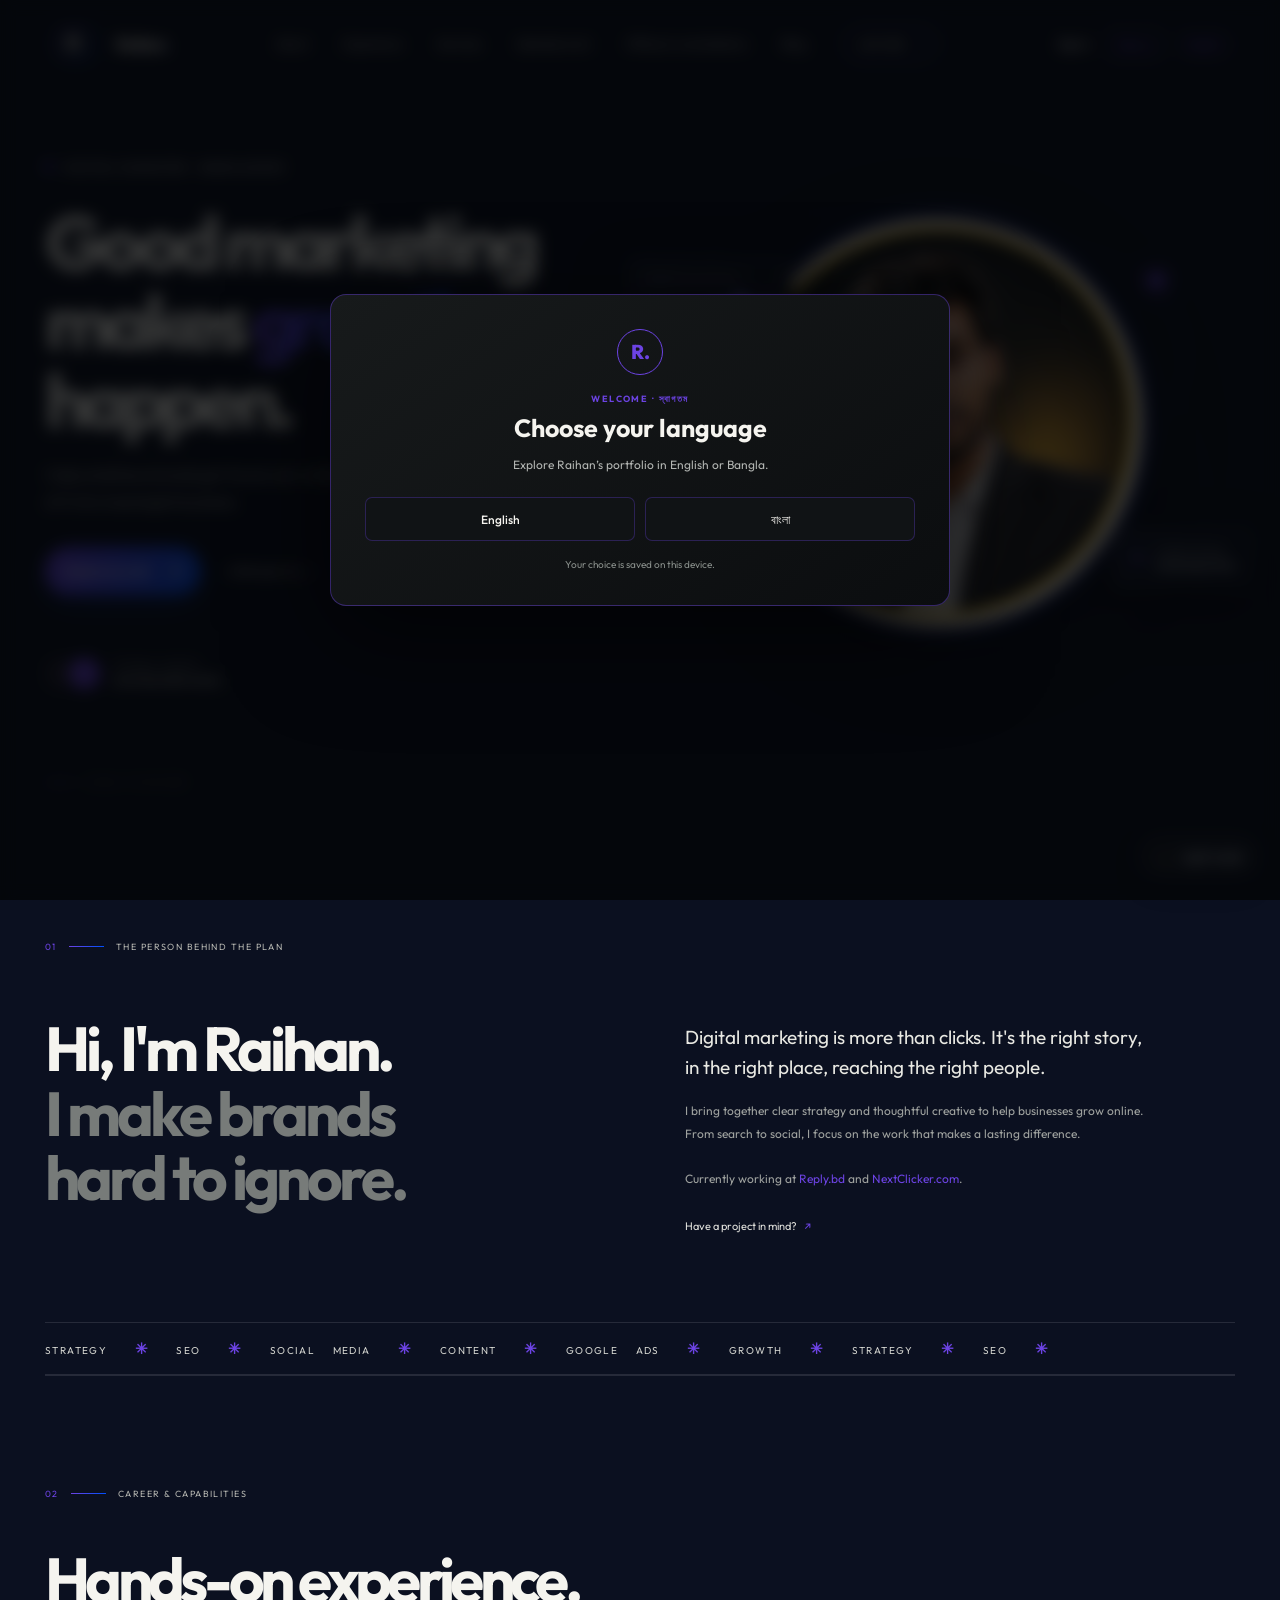
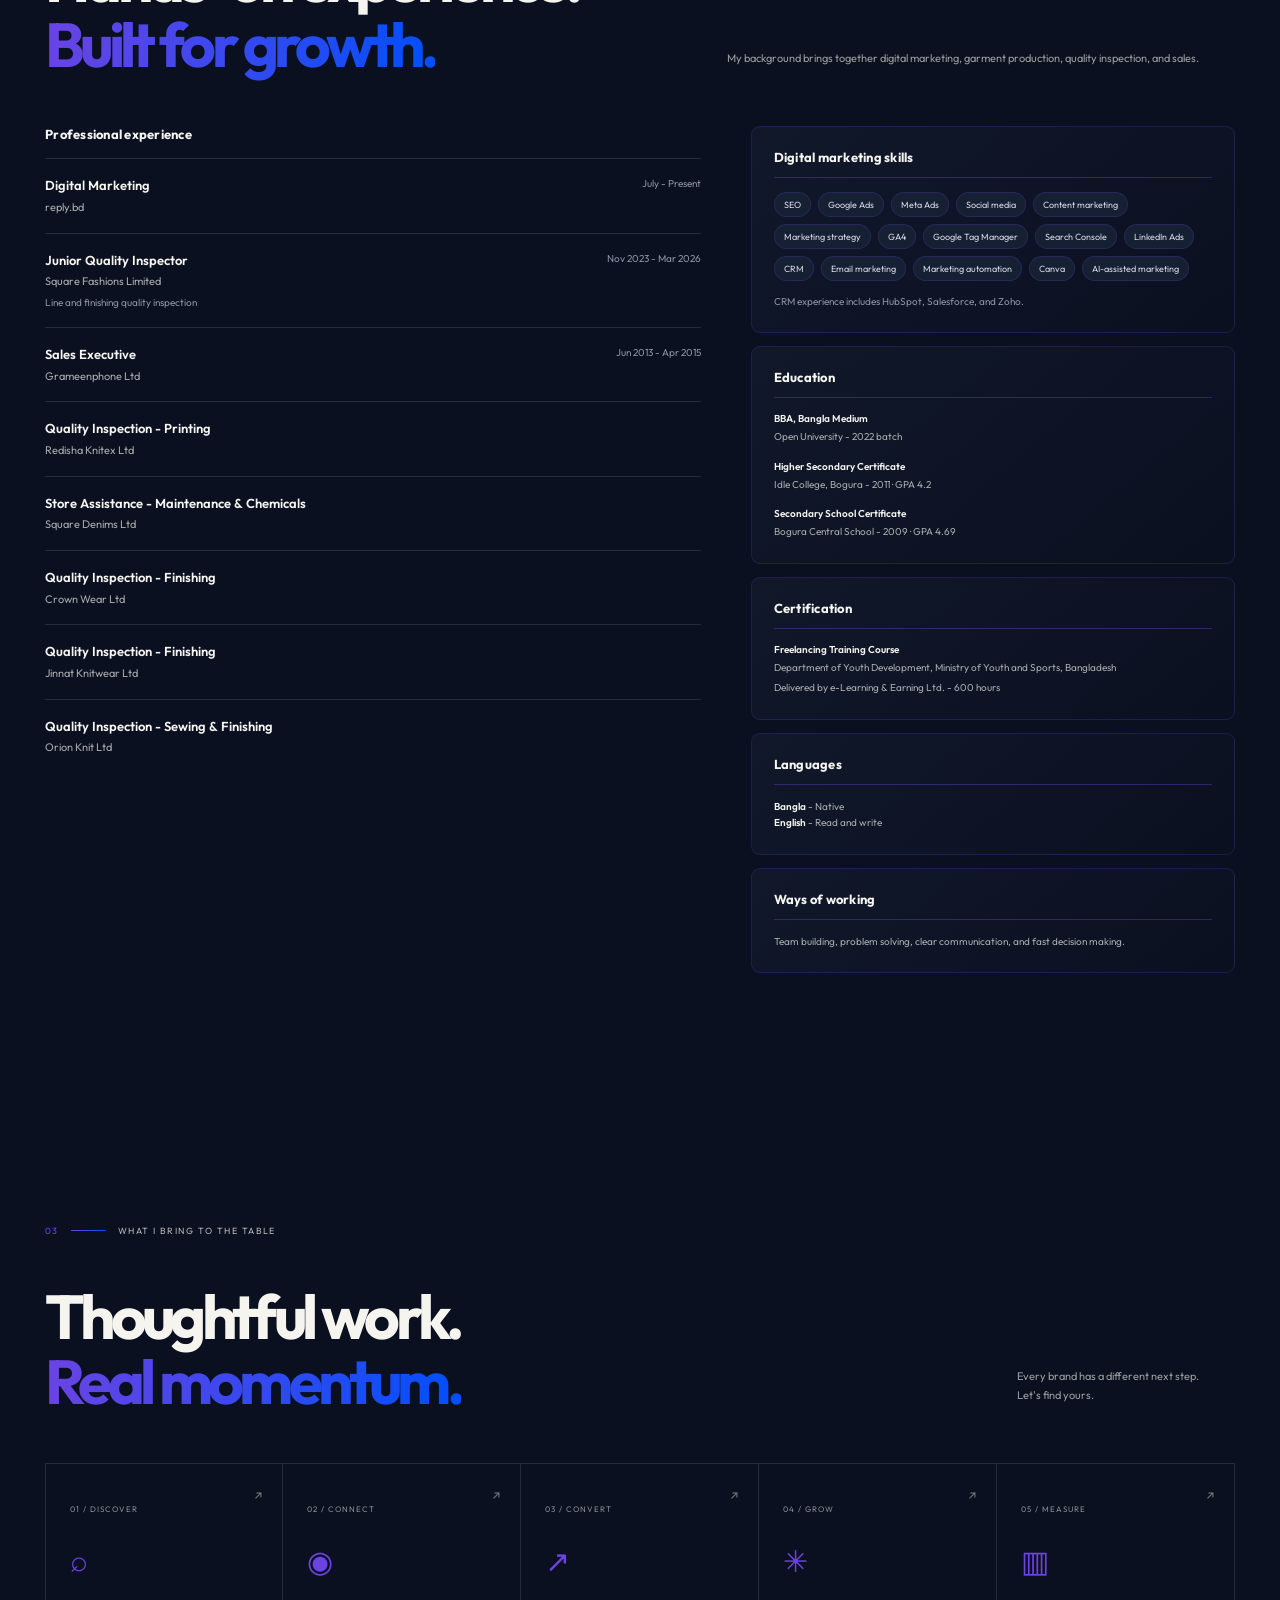
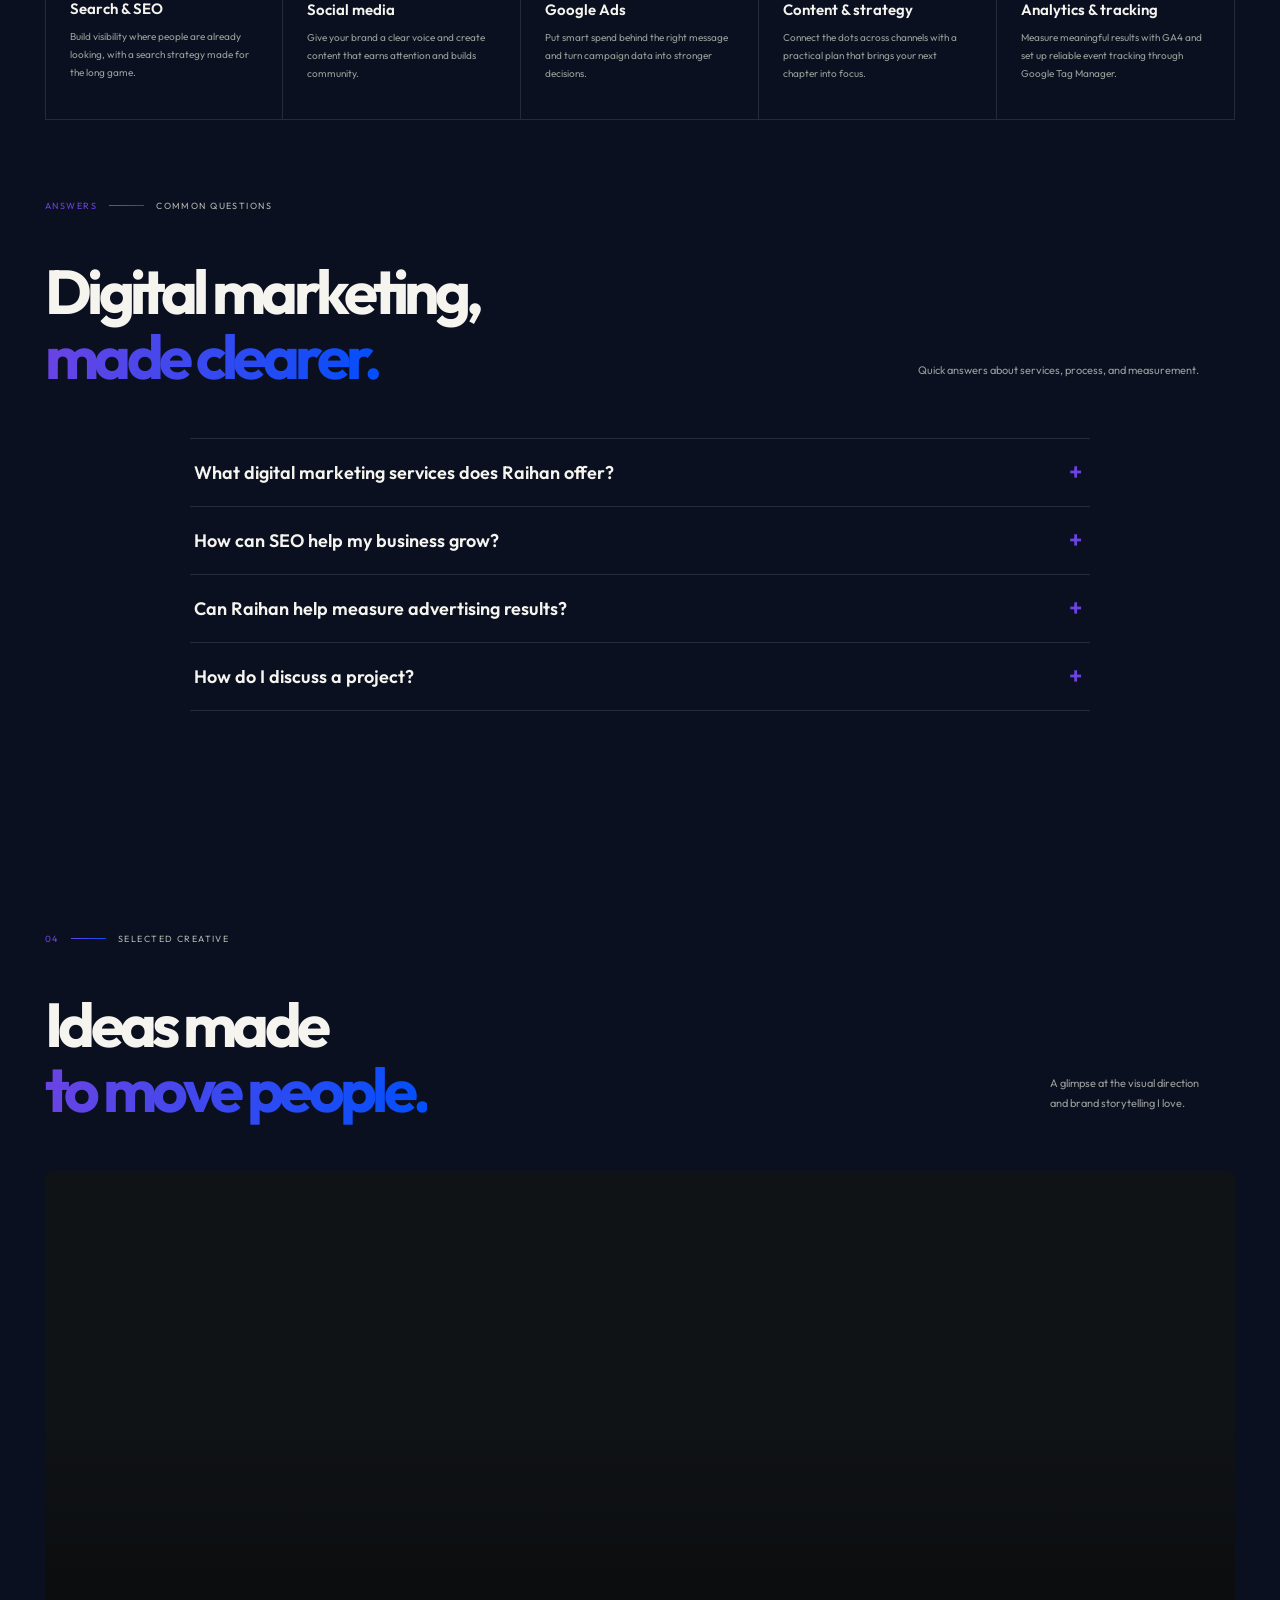
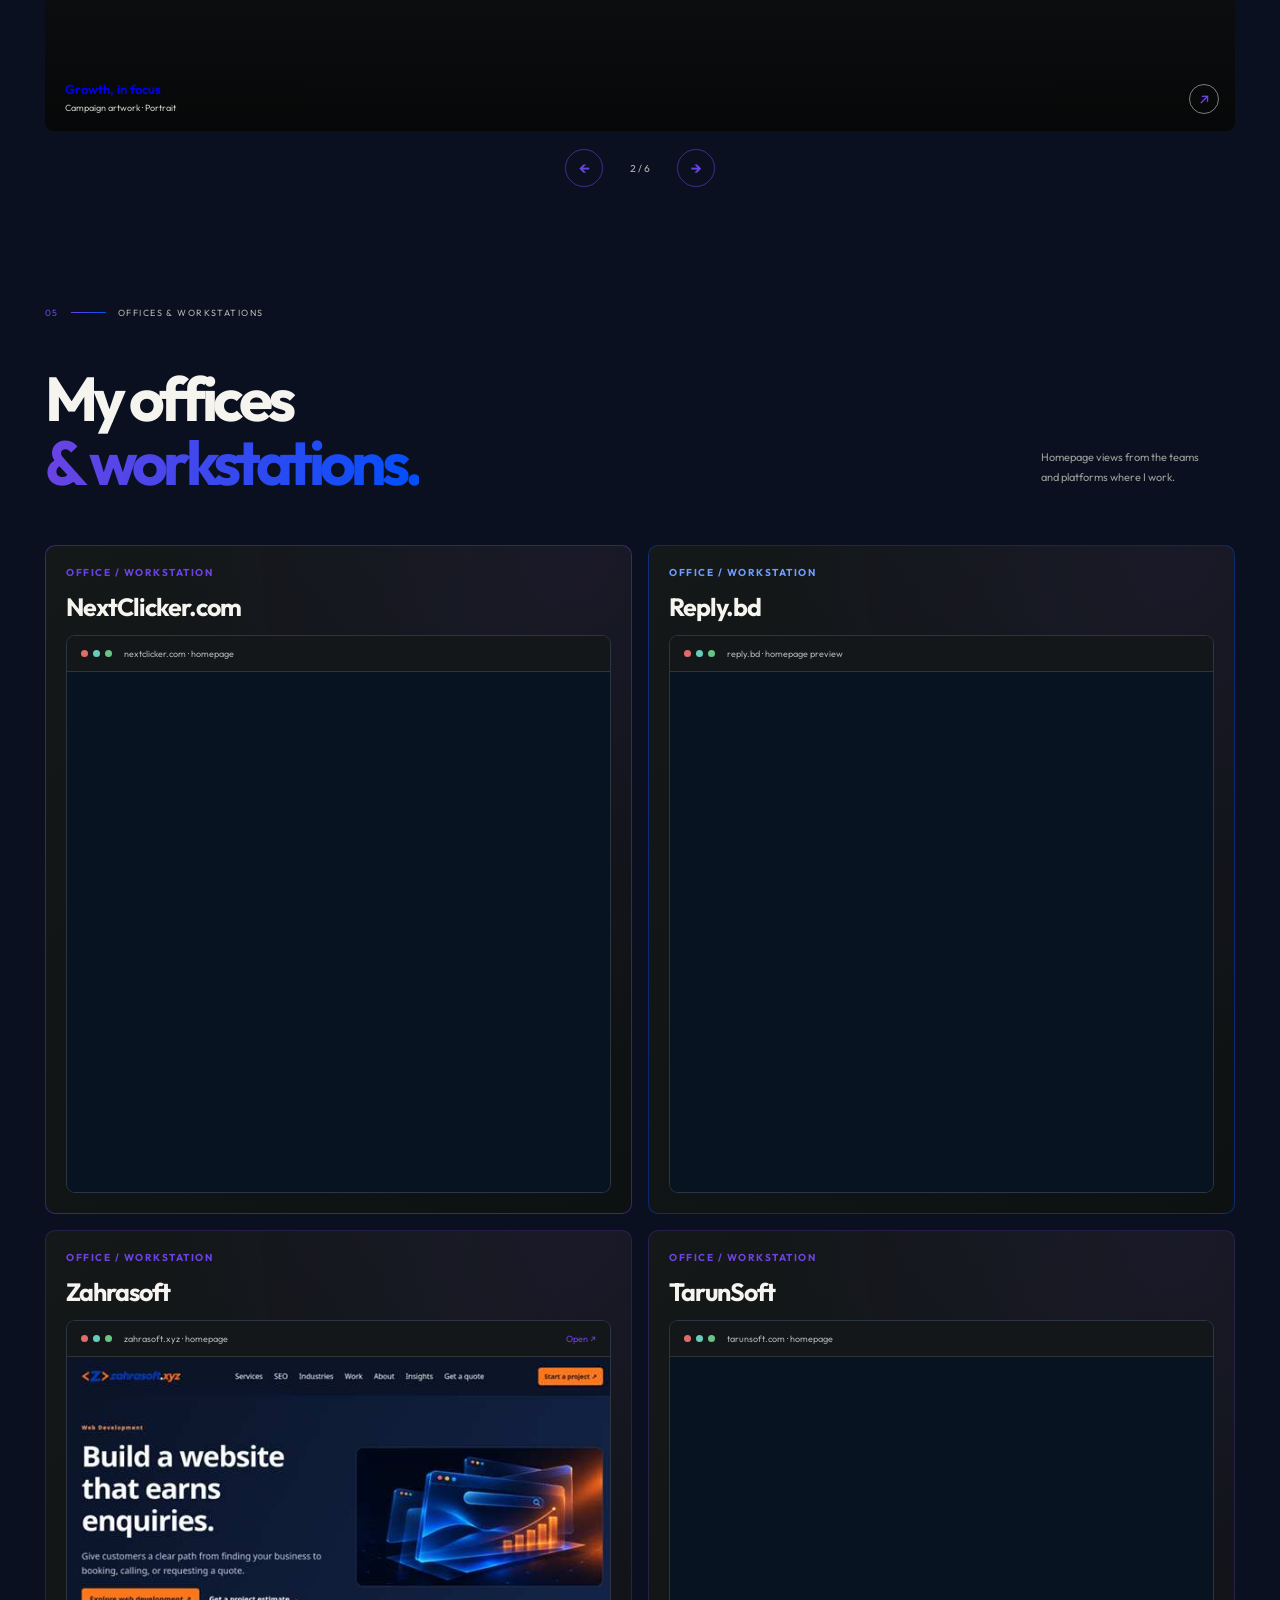
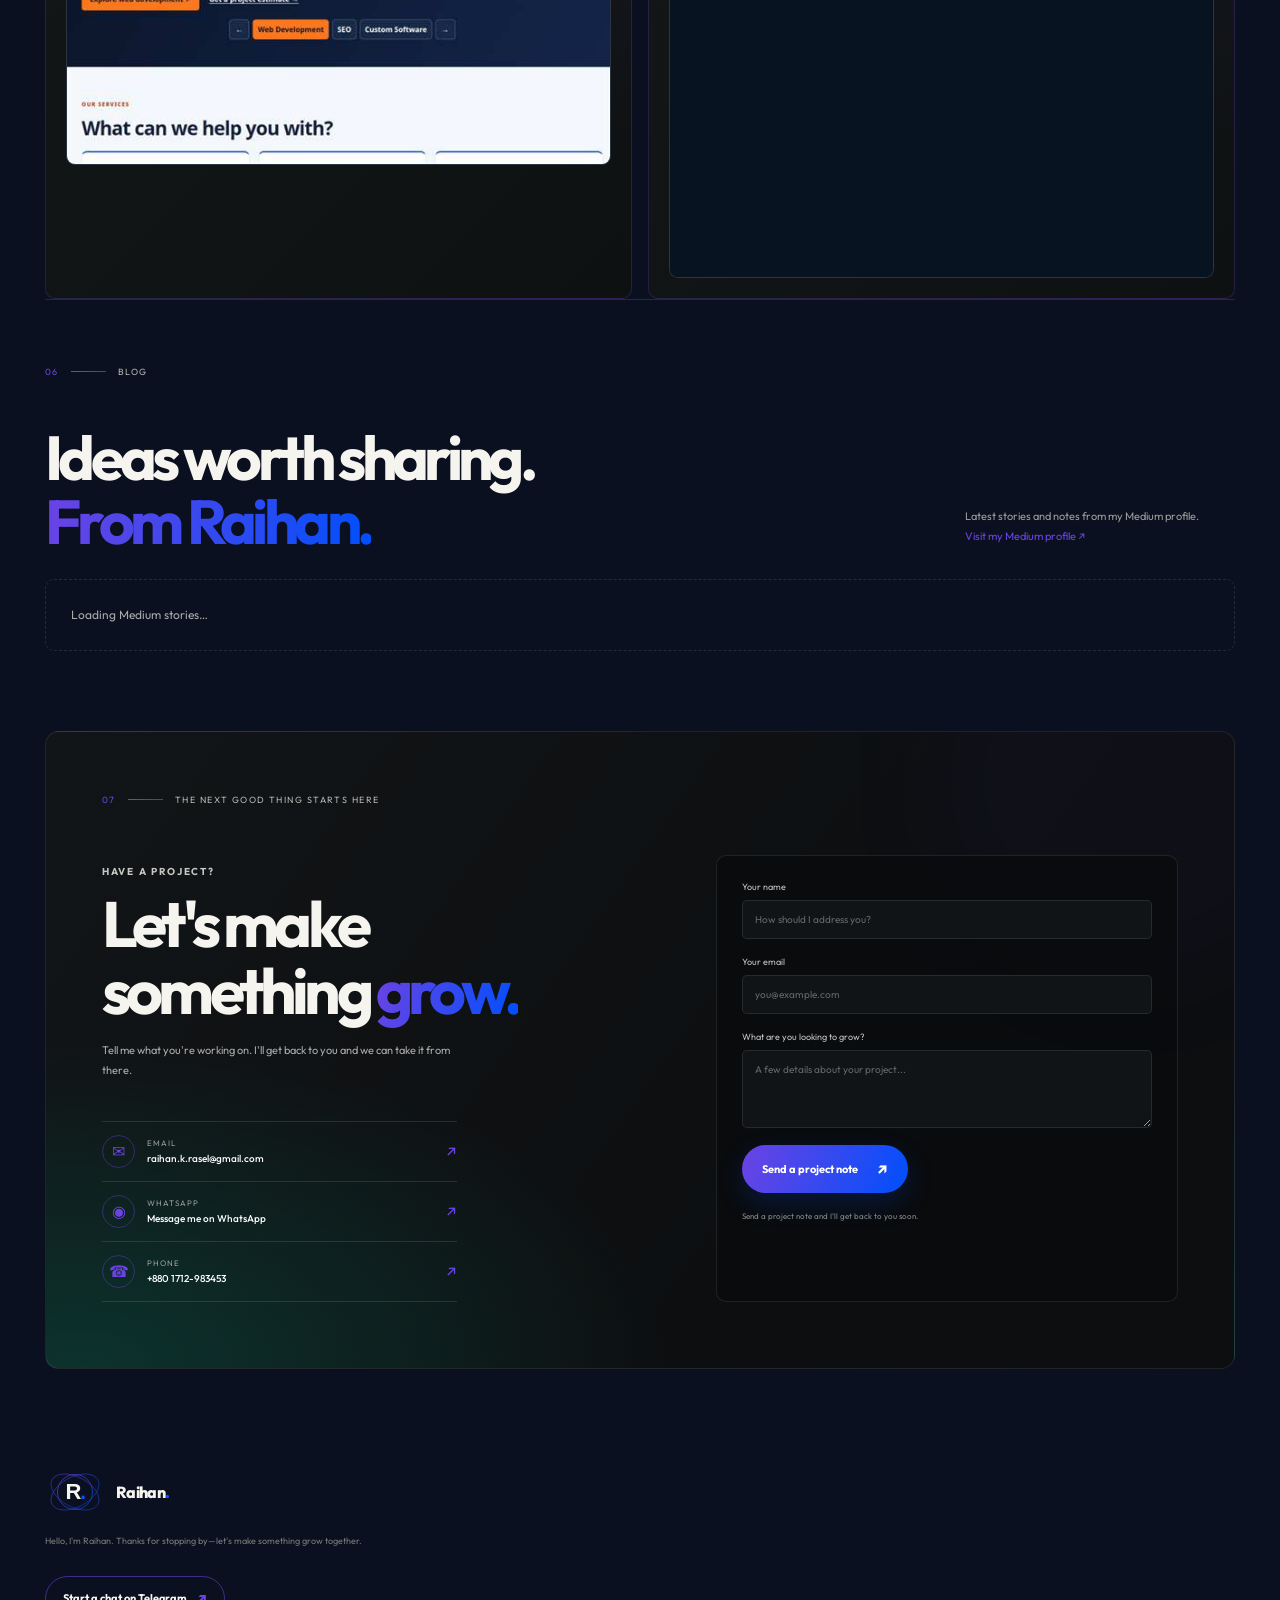
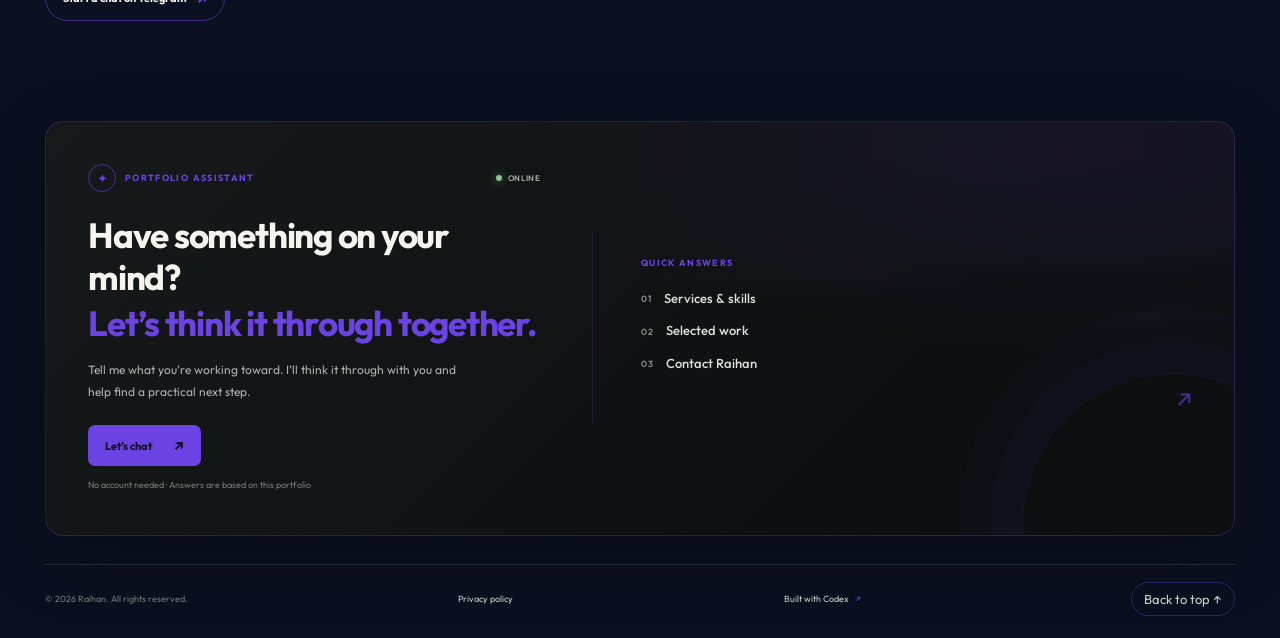
==== commit c1d84eec: "Correct Zahrasoft homepage preview" ====
--- a/index.html
+++ b/index.html
@@ -311,7 +311,7 @@
         <div class="workstation-grid">
           <article class="workstation-card"><span class="workstation-label">OFFICE / WORKSTATION</span><strong>NextClicker.com</strong><div class="workstation-preview"><div class="reply-widget-toolbar"><span class="reply-window-dots"><i></i><i></i><i></i></span><span>nextclicker.com · homepage</span></div><iframe src="https://nextclicker.com/" title="NextClicker.com homepage preview" loading="lazy" referrerpolicy="strict-origin-when-cross-origin" sandbox="allow-scripts allow-forms allow-popups allow-popups-to-escape-sandbox"></iframe></div></article>
           <article class="workstation-card"><span class="workstation-label">OFFICE / WORKSTATION</span><strong>Reply.bd</strong><div class="workstation-preview"><div class="reply-widget-toolbar"><span class="reply-window-dots"><i></i><i></i><i></i></span><span>reply.bd · homepage preview</span></div><iframe src="/reply-bd-widget.html" title="Reply.bd homepage preview" loading="lazy" referrerpolicy="strict-origin-when-cross-origin" sandbox="allow-scripts allow-forms allow-popups allow-popups-to-escape-sandbox"></iframe></div></article>
-          <article class="workstation-card"><span class="workstation-label">OFFICE / WORKSTATION</span><strong>Zohrasoft</strong><div class="workstation-preview"><div class="reply-widget-toolbar"><span class="reply-window-dots"><i></i><i></i><i></i></span><span>zohrasoft.xyz · homepage</span></div><div class="workstation-unavailable"><span class="workstation-status"><i></i> HOMEPAGE UNAVAILABLE</span><p>The Zohrasoft homepage can’t be reached right now.</p><a href="https://zohrasoft.xyz/" target="_blank" rel="noopener noreferrer">Try opening the website ↗</a></div></div></article>
+          <article class="workstation-card"><span class="workstation-label">OFFICE / WORKSTATION</span><strong>Zahrasoft</strong><div class="workstation-preview"><div class="reply-widget-toolbar"><span class="reply-window-dots"><i></i><i></i><i></i></span><span>zahrasoft.xyz · homepage</span><a href="https://zahrasoft.xyz/" target="_blank" rel="noopener noreferrer">Open ↗</a></div><a class="workstation-screenshot" href="https://zahrasoft.xyz/" target="_blank" rel="noopener noreferrer" aria-label="Open Zahrasoft homepage"><img src="/assets/zahrasoft-homepage.jpg" width="600" height="540" loading="lazy" alt="Screenshot of the Zahrasoft homepage"></a></div></article>
           <article class="workstation-card"><span class="workstation-label">OFFICE / WORKSTATION</span><strong>TarunSoft</strong><div class="workstation-preview"><div class="reply-widget-toolbar"><span class="reply-window-dots"><i></i><i></i><i></i></span><span>tarunsoft.com · homepage</span></div><iframe src="https://tarunsoft.com/" title="TarunSoft homepage preview" loading="lazy" referrerpolicy="strict-origin-when-cross-origin" sandbox="allow-scripts allow-forms allow-popups allow-popups-to-escape-sandbox"></iframe></div></article>
 
         </div>
--- a/styles.css
+++ b/styles.css
@@ -250,7 +250,7 @@
 .workstation-grid{display:grid;grid-template-columns:repeat(2,minmax(0,1fr));gap:16px}.workstation-card{min-height:190px;display:flex;flex-direction:column;justify-content:space-between;padding:26px;border:1px solid rgba(108,67,227,.24);border-radius:10px;background:radial-gradient(ellipse at 90% 0,rgba(108,67,227,.09),transparent 55%),linear-gradient(135deg,#141819,#0e1112);color:var(--white);text-decoration:none;transition:border-color .2s,transform .2s}.workstation-card:hover{transform:translateY(-3px);border-color:rgba(108,67,227,.65)}.workstation-label{color:var(--gold);font-size:10px;font-weight:700;letter-spacing:.15em}.workstation-card strong{font-size:clamp(23px,3vw,36px);letter-spacing:-.04em}.workstation-card>span:last-child{color:var(--muted);font-size:11px}.workstation-card:hover>span:last-child{color:var(--gold)}@media(max-width:640px){.workstation-grid{grid-template-columns:1fr}.workstation-card{min-height:160px}}
 
 .workstation-card{min-height:0;justify-content:flex-start;gap:12px;padding:20px}.workstation-preview{overflow:hidden;border:1px solid rgba(255,255,255,.15);border-radius:9px;background:#071321}.workstation-preview iframe{display:block;width:100%;height:520px;border:0;background:#071321}.workstation-preview .reply-widget-toolbar{height:36px}.workstation-card strong{font-size:25px}@media(max-width:640px){.workstation-preview iframe{height:480px}}
-.workstation-unavailable{min-height:520px;padding:42px 24px;display:flex;flex-direction:column;align-items:flex-start;justify-content:center;gap:14px;background:radial-gradient(ellipse at 100% 0,rgba(108,67,227,.18),transparent 55%),linear-gradient(145deg,#111a29,#071321 70%);color:#f5f4ef}.workstation-status{display:flex;align-items:center;gap:8px;color:#a7b0c0;font-size:9px;font-weight:700;letter-spacing:.12em}.workstation-status i{width:7px;height:7px;border-radius:50%;background:#f2ae65;box-shadow:0 0 12px #f2ae6580}.workstation-unavailable p{max-width:300px;margin:0;color:#a9b0bf;font-size:12px;line-height:1.7}.workstation-unavailable a{color:#c9b8ff;font-size:11px;text-decoration:none}.workstation-unavailable a:hover{text-decoration:underline}@media(max-width:640px){.workstation-unavailable{min-height:480px;padding:32px 20px}}
+.workstation-screenshot{display:block;width:100%;line-height:0}.workstation-screenshot img{display:block;width:100%;height:auto}
 
 /* Shared office palette: NextClicker violet + Reply.bd blue */
 .button-gold{background:linear-gradient(110deg,var(--office-violet),var(--office-blue));color:#fff;box-shadow:0 10px 28px rgba(0,79,252,.2)}.button-gold:hover{background:linear-gradient(110deg,var(--office-blue),var(--office-violet));color:#fff}.hero h1 em,.section-heading em,.contact h2 em{background:linear-gradient(100deg,var(--office-violet),var(--office-blue));background-clip:text;-webkit-background-clip:text;color:transparent}.nav-links .nav-contact{border-color:rgba(108,67,227,.65);box-shadow:inset 0 0 0 1px rgba(0,79,252,.18)}.section-kicker .gold-line{background:linear-gradient(90deg,var(--office-violet),var(--office-blue))}.workstation-card:nth-child(2){border-color:rgba(0,79,252,.4)}.workstation-card:nth-child(2) .workstation-label{color:#6f9cff}.workstation-card:nth-child(2):hover{border-color:rgba(0,79,252,.8)}.workstation-card:nth-child(1){border-color:rgba(108,67,227,.42)}
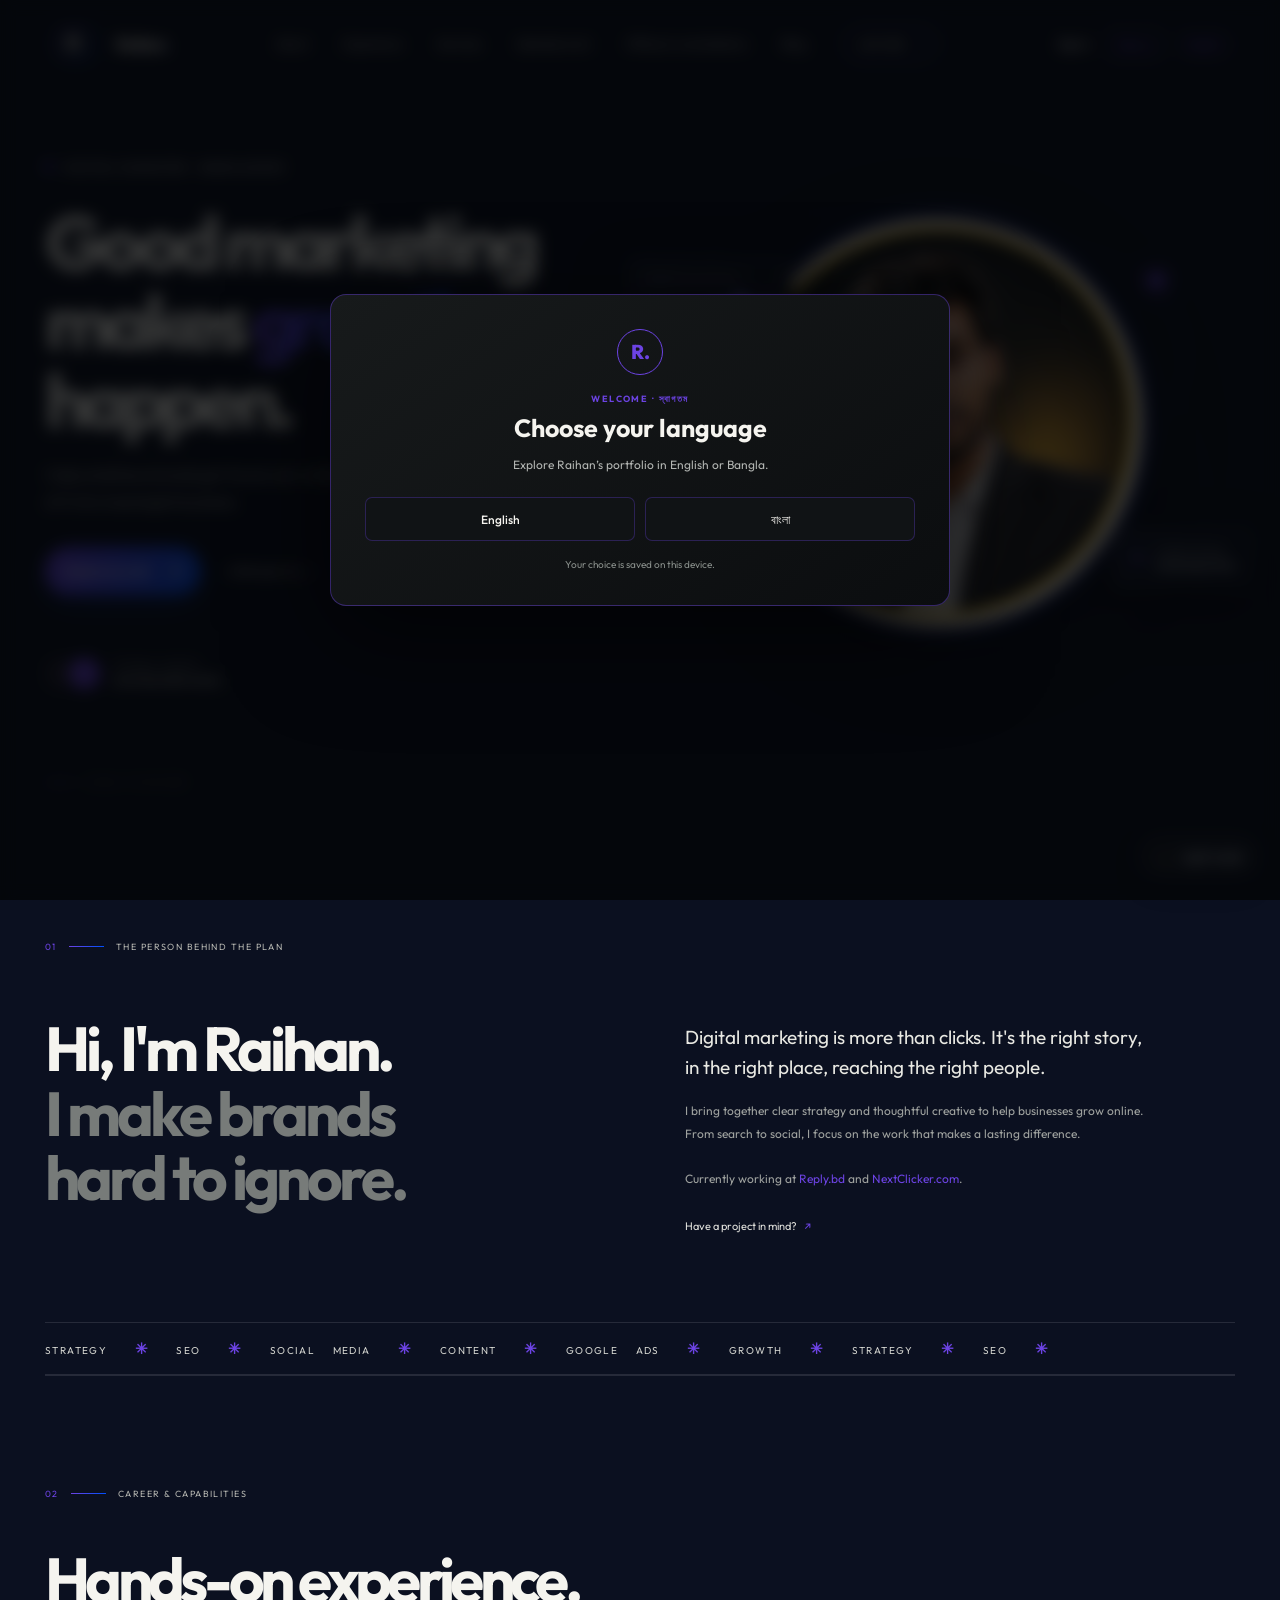
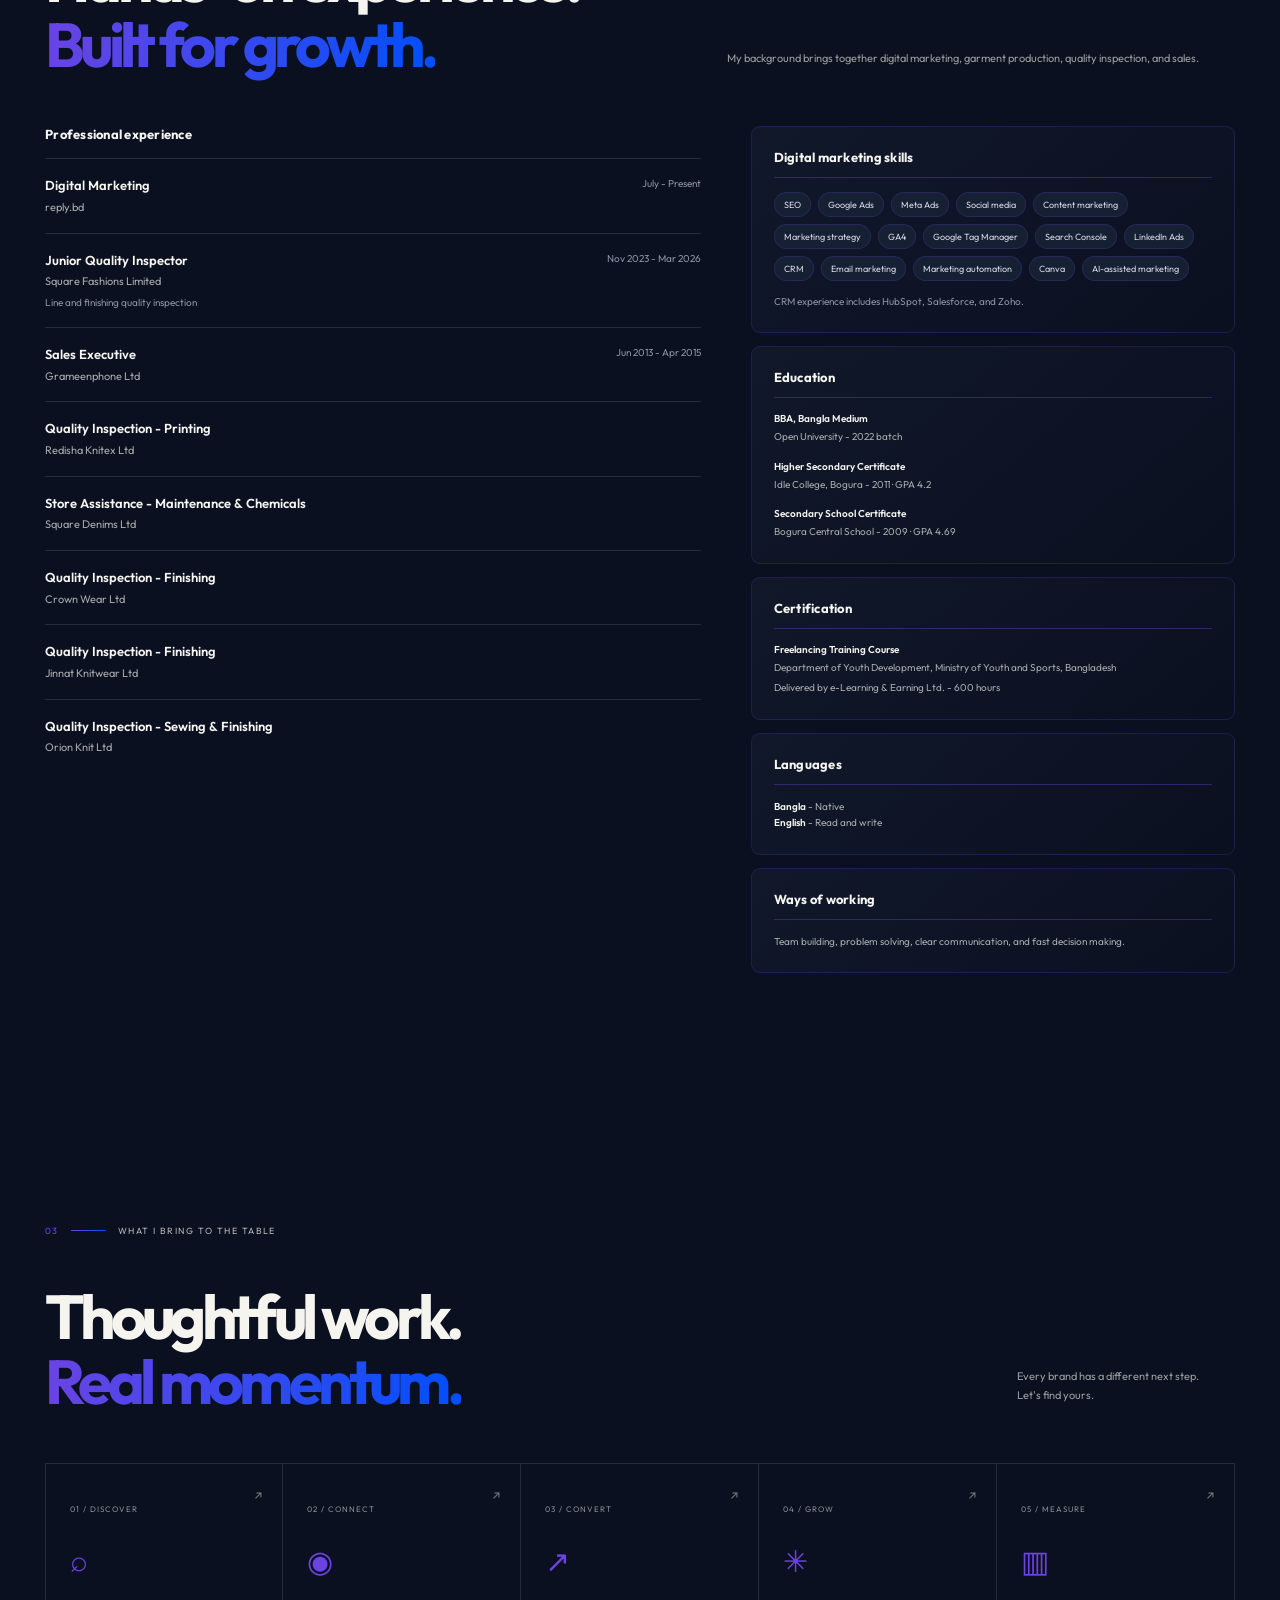
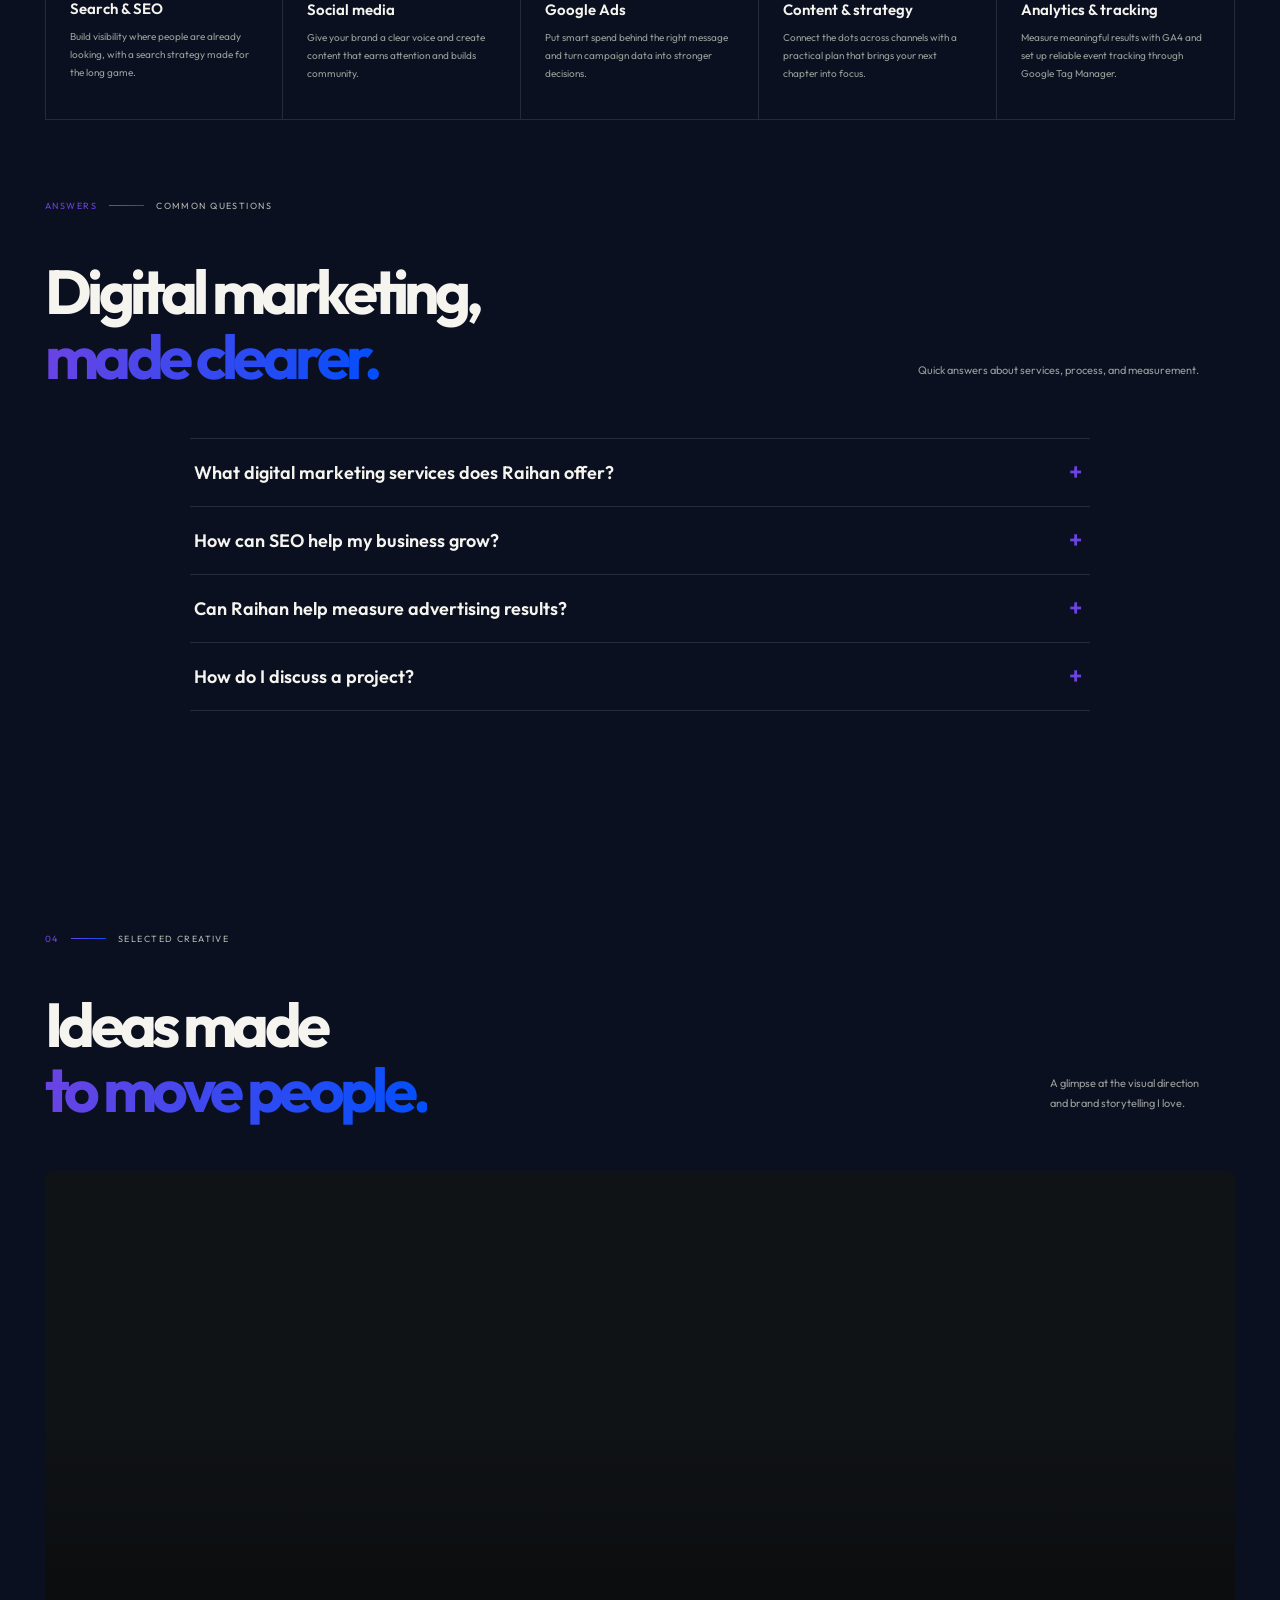
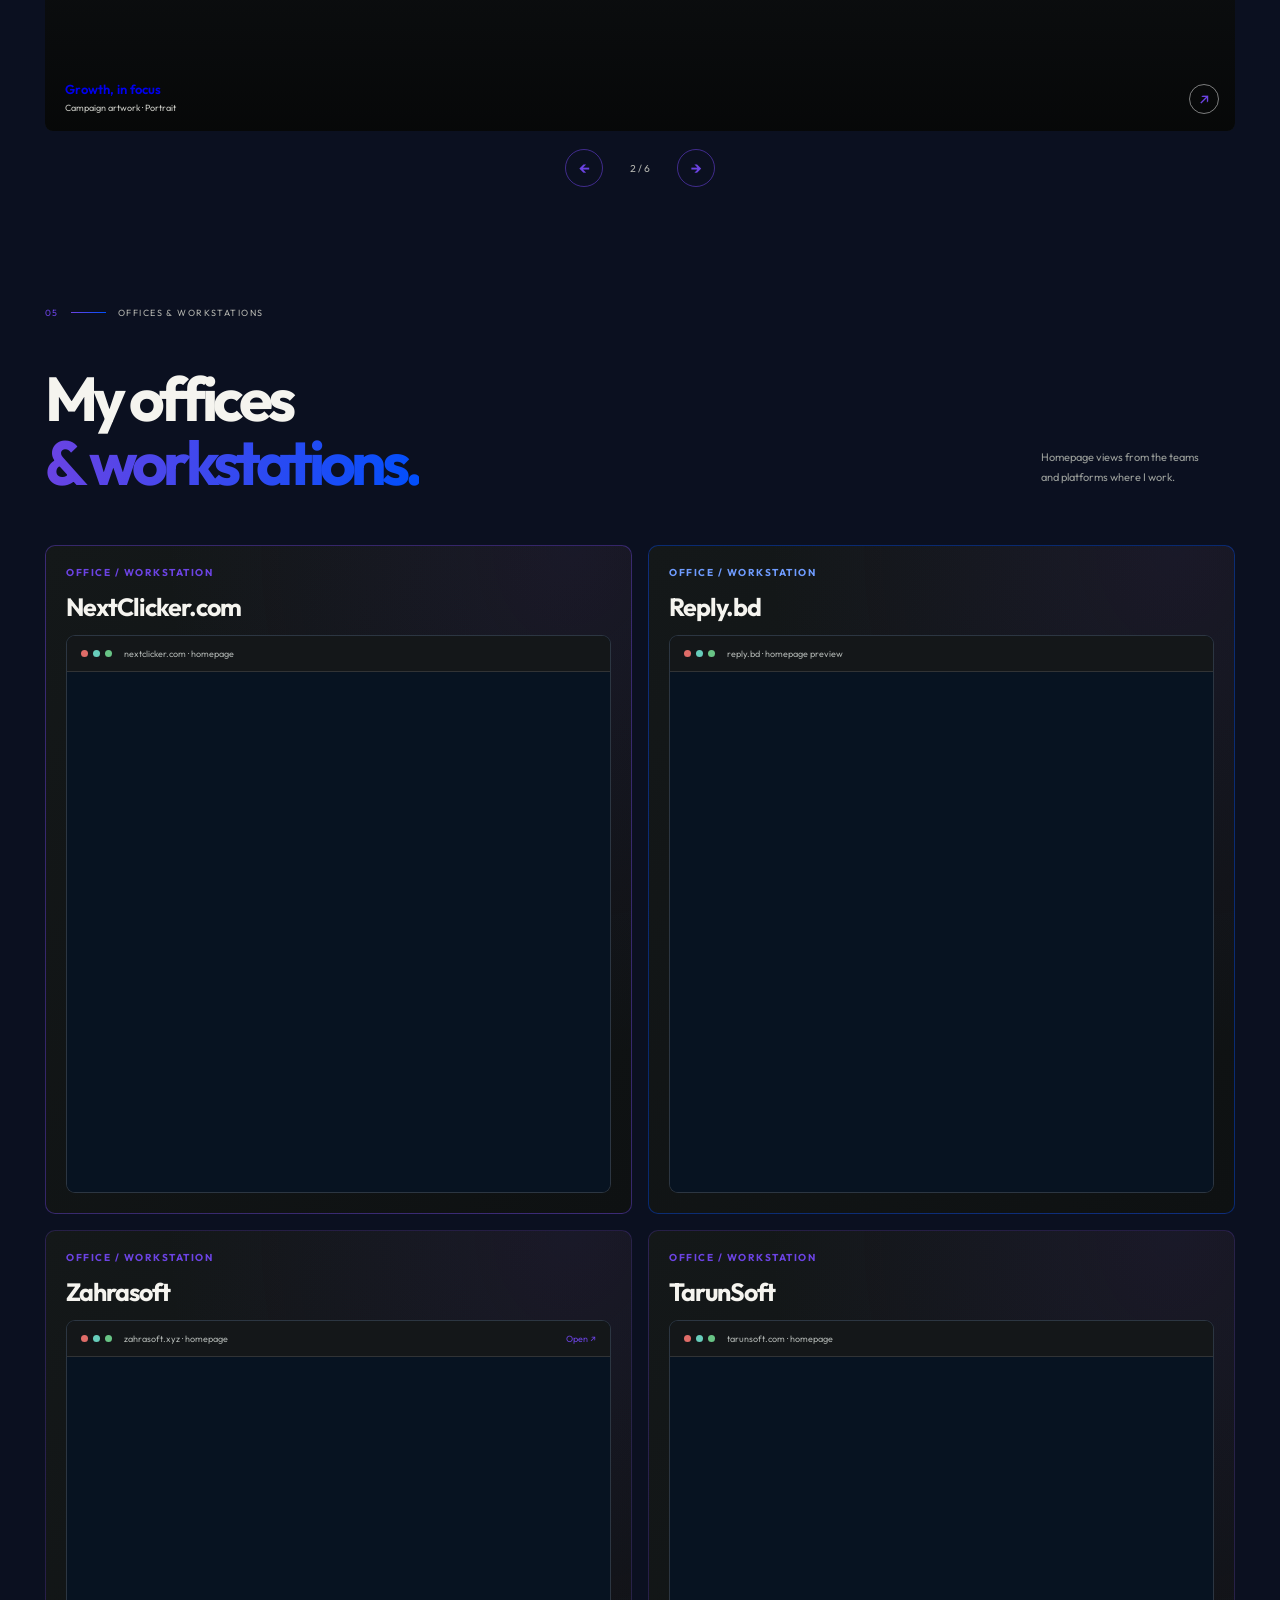
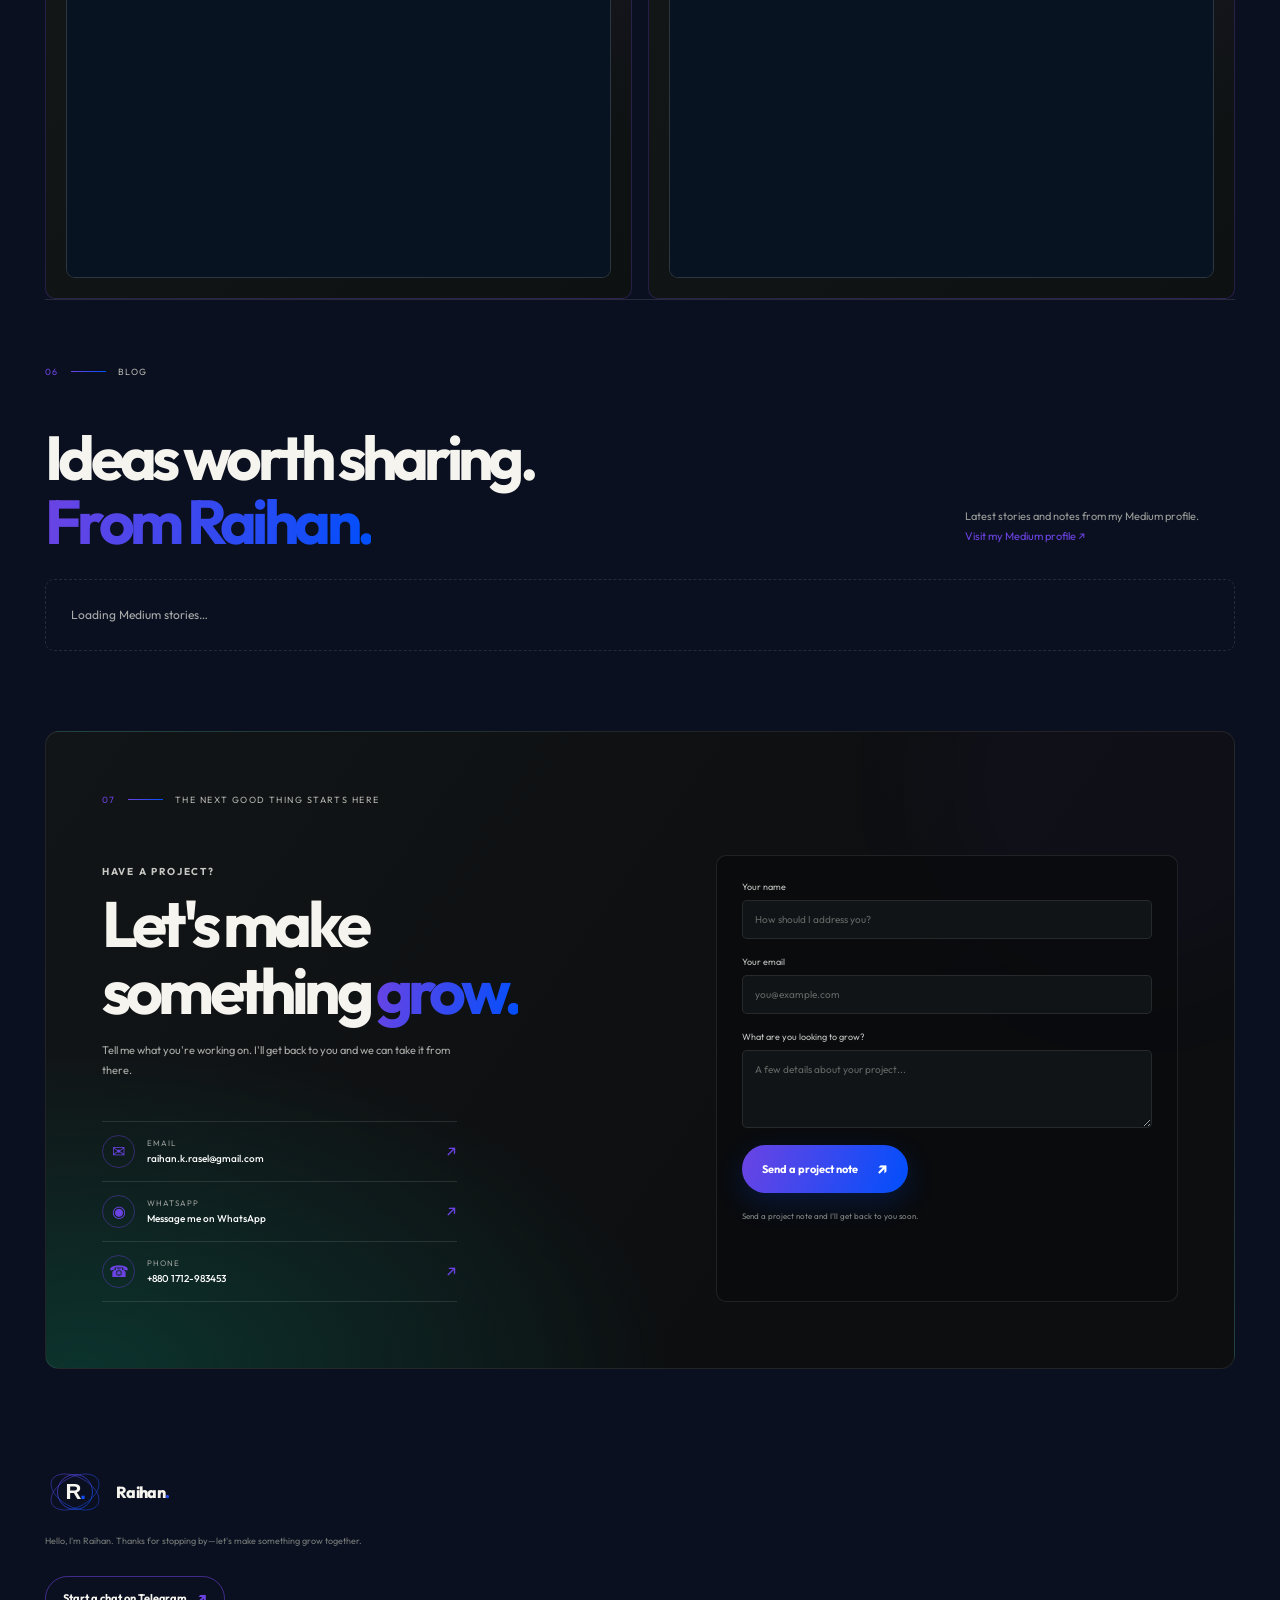
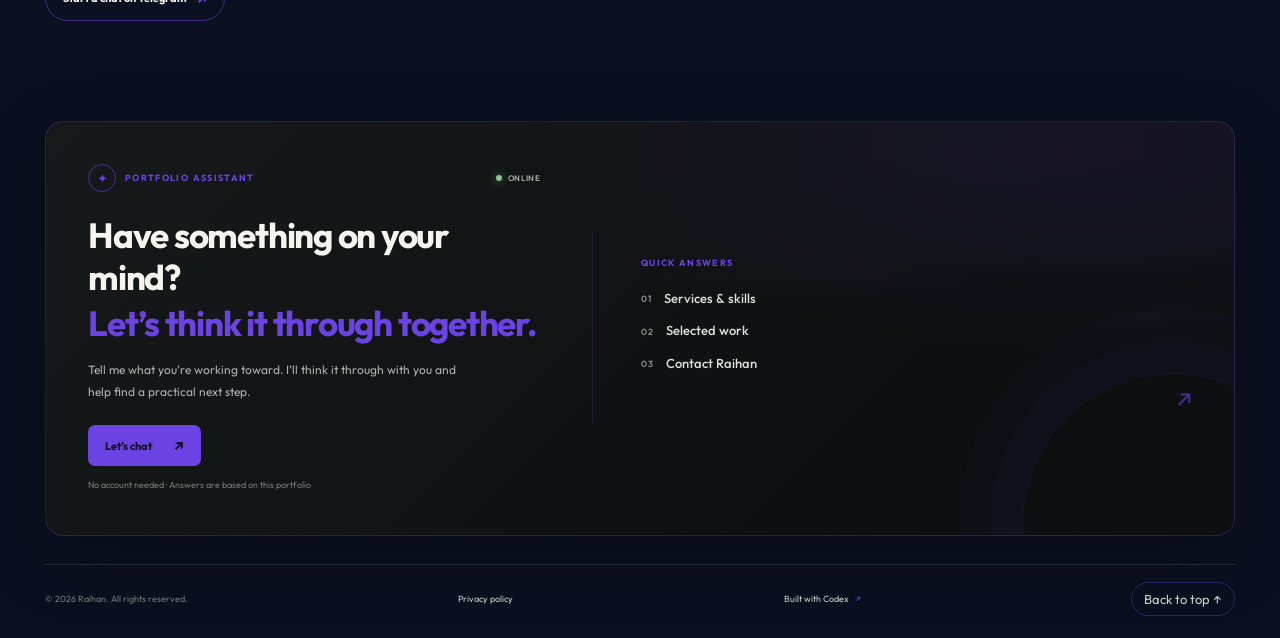
==== commit 538496fe: "Show Zahrasoft as a live site preview" ====
--- a/index.html
+++ b/index.html
@@ -311,7 +311,7 @@
         <div class="workstation-grid">
           <article class="workstation-card"><span class="workstation-label">OFFICE / WORKSTATION</span><strong>NextClicker.com</strong><div class="workstation-preview"><div class="reply-widget-toolbar"><span class="reply-window-dots"><i></i><i></i><i></i></span><span>nextclicker.com · homepage</span></div><iframe src="https://nextclicker.com/" title="NextClicker.com homepage preview" loading="lazy" referrerpolicy="strict-origin-when-cross-origin" sandbox="allow-scripts allow-forms allow-popups allow-popups-to-escape-sandbox"></iframe></div></article>
           <article class="workstation-card"><span class="workstation-label">OFFICE / WORKSTATION</span><strong>Reply.bd</strong><div class="workstation-preview"><div class="reply-widget-toolbar"><span class="reply-window-dots"><i></i><i></i><i></i></span><span>reply.bd · homepage preview</span></div><iframe src="/reply-bd-widget.html" title="Reply.bd homepage preview" loading="lazy" referrerpolicy="strict-origin-when-cross-origin" sandbox="allow-scripts allow-forms allow-popups allow-popups-to-escape-sandbox"></iframe></div></article>
-          <article class="workstation-card"><span class="workstation-label">OFFICE / WORKSTATION</span><strong>Zahrasoft</strong><div class="workstation-preview"><div class="reply-widget-toolbar"><span class="reply-window-dots"><i></i><i></i><i></i></span><span>zahrasoft.xyz · homepage</span><a href="https://zahrasoft.xyz/" target="_blank" rel="noopener noreferrer">Open ↗</a></div><a class="workstation-screenshot" href="https://zahrasoft.xyz/" target="_blank" rel="noopener noreferrer" aria-label="Open Zahrasoft homepage"><img src="/assets/zahrasoft-homepage.jpg" width="600" height="540" loading="lazy" alt="Screenshot of the Zahrasoft homepage"></a></div></article>
+          <article class="workstation-card"><span class="workstation-label">OFFICE / WORKSTATION</span><strong>Zahrasoft</strong><div class="workstation-preview"><div class="reply-widget-toolbar"><span class="reply-window-dots"><i></i><i></i><i></i></span><span>zahrasoft.xyz · homepage</span><a href="https://zahrasoft.xyz/" target="_blank" rel="noopener noreferrer">Open ↗</a></div><iframe src="/zahrasoft-preview/" title="Zahrasoft homepage preview" loading="lazy" referrerpolicy="strict-origin-when-cross-origin" sandbox="allow-scripts allow-forms allow-popups allow-popups-to-escape-sandbox"></iframe></div></article>
           <article class="workstation-card"><span class="workstation-label">OFFICE / WORKSTATION</span><strong>TarunSoft</strong><div class="workstation-preview"><div class="reply-widget-toolbar"><span class="reply-window-dots"><i></i><i></i><i></i></span><span>tarunsoft.com · homepage</span></div><iframe src="https://tarunsoft.com/" title="TarunSoft homepage preview" loading="lazy" referrerpolicy="strict-origin-when-cross-origin" sandbox="allow-scripts allow-forms allow-popups allow-popups-to-escape-sandbox"></iframe></div></article>
 
         </div>
--- a/styles.css
+++ b/styles.css
@@ -250,7 +250,6 @@
 .workstation-grid{display:grid;grid-template-columns:repeat(2,minmax(0,1fr));gap:16px}.workstation-card{min-height:190px;display:flex;flex-direction:column;justify-content:space-between;padding:26px;border:1px solid rgba(108,67,227,.24);border-radius:10px;background:radial-gradient(ellipse at 90% 0,rgba(108,67,227,.09),transparent 55%),linear-gradient(135deg,#141819,#0e1112);color:var(--white);text-decoration:none;transition:border-color .2s,transform .2s}.workstation-card:hover{transform:translateY(-3px);border-color:rgba(108,67,227,.65)}.workstation-label{color:var(--gold);font-size:10px;font-weight:700;letter-spacing:.15em}.workstation-card strong{font-size:clamp(23px,3vw,36px);letter-spacing:-.04em}.workstation-card>span:last-child{color:var(--muted);font-size:11px}.workstation-card:hover>span:last-child{color:var(--gold)}@media(max-width:640px){.workstation-grid{grid-template-columns:1fr}.workstation-card{min-height:160px}}
 
 .workstation-card{min-height:0;justify-content:flex-start;gap:12px;padding:20px}.workstation-preview{overflow:hidden;border:1px solid rgba(255,255,255,.15);border-radius:9px;background:#071321}.workstation-preview iframe{display:block;width:100%;height:520px;border:0;background:#071321}.workstation-preview .reply-widget-toolbar{height:36px}.workstation-card strong{font-size:25px}@media(max-width:640px){.workstation-preview iframe{height:480px}}
-.workstation-screenshot{display:block;width:100%;line-height:0}.workstation-screenshot img{display:block;width:100%;height:auto}
 
 /* Shared office palette: NextClicker violet + Reply.bd blue */
 .button-gold{background:linear-gradient(110deg,var(--office-violet),var(--office-blue));color:#fff;box-shadow:0 10px 28px rgba(0,79,252,.2)}.button-gold:hover{background:linear-gradient(110deg,var(--office-blue),var(--office-violet));color:#fff}.hero h1 em,.section-heading em,.contact h2 em{background:linear-gradient(100deg,var(--office-violet),var(--office-blue));background-clip:text;-webkit-background-clip:text;color:transparent}.nav-links .nav-contact{border-color:rgba(108,67,227,.65);box-shadow:inset 0 0 0 1px rgba(0,79,252,.18)}.section-kicker .gold-line{background:linear-gradient(90deg,var(--office-violet),var(--office-blue))}.workstation-card:nth-child(2){border-color:rgba(0,79,252,.4)}.workstation-card:nth-child(2) .workstation-label{color:#6f9cff}.workstation-card:nth-child(2):hover{border-color:rgba(0,79,252,.8)}.workstation-card:nth-child(1){border-color:rgba(108,67,227,.42)}
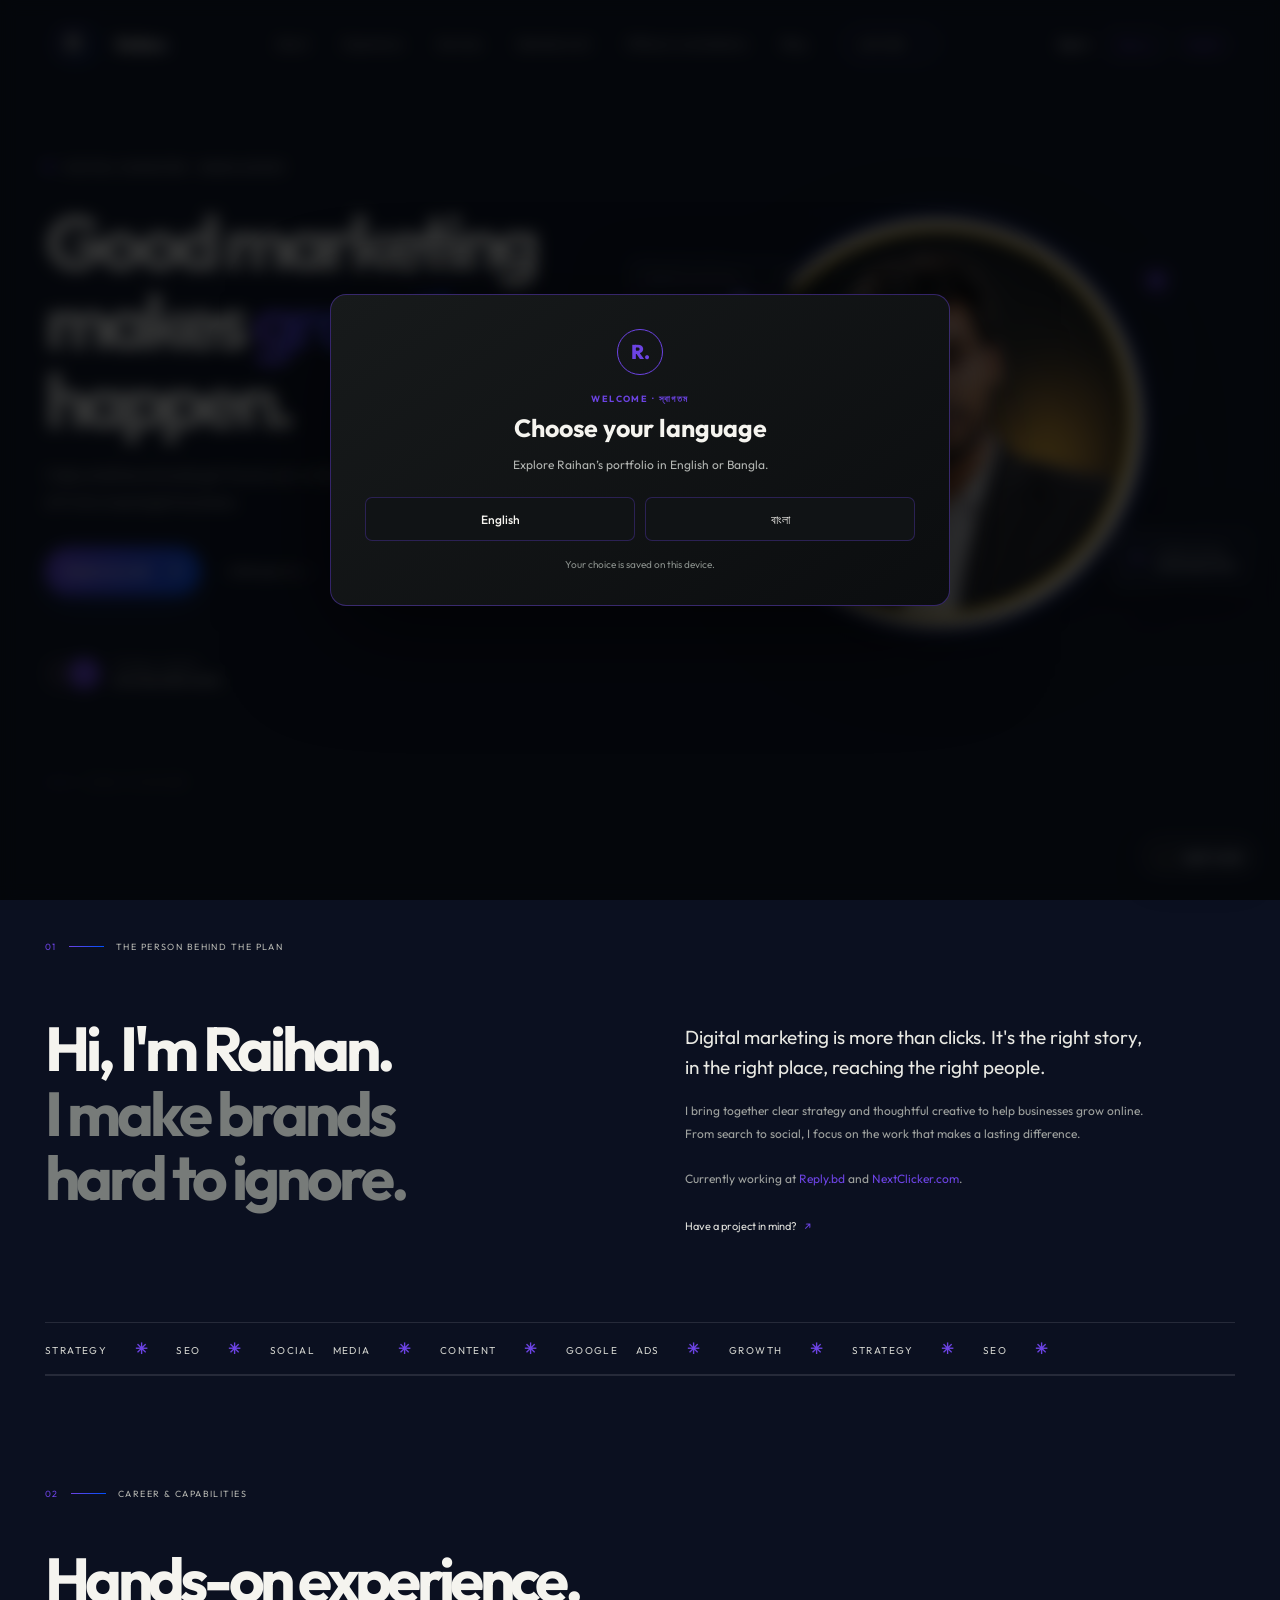
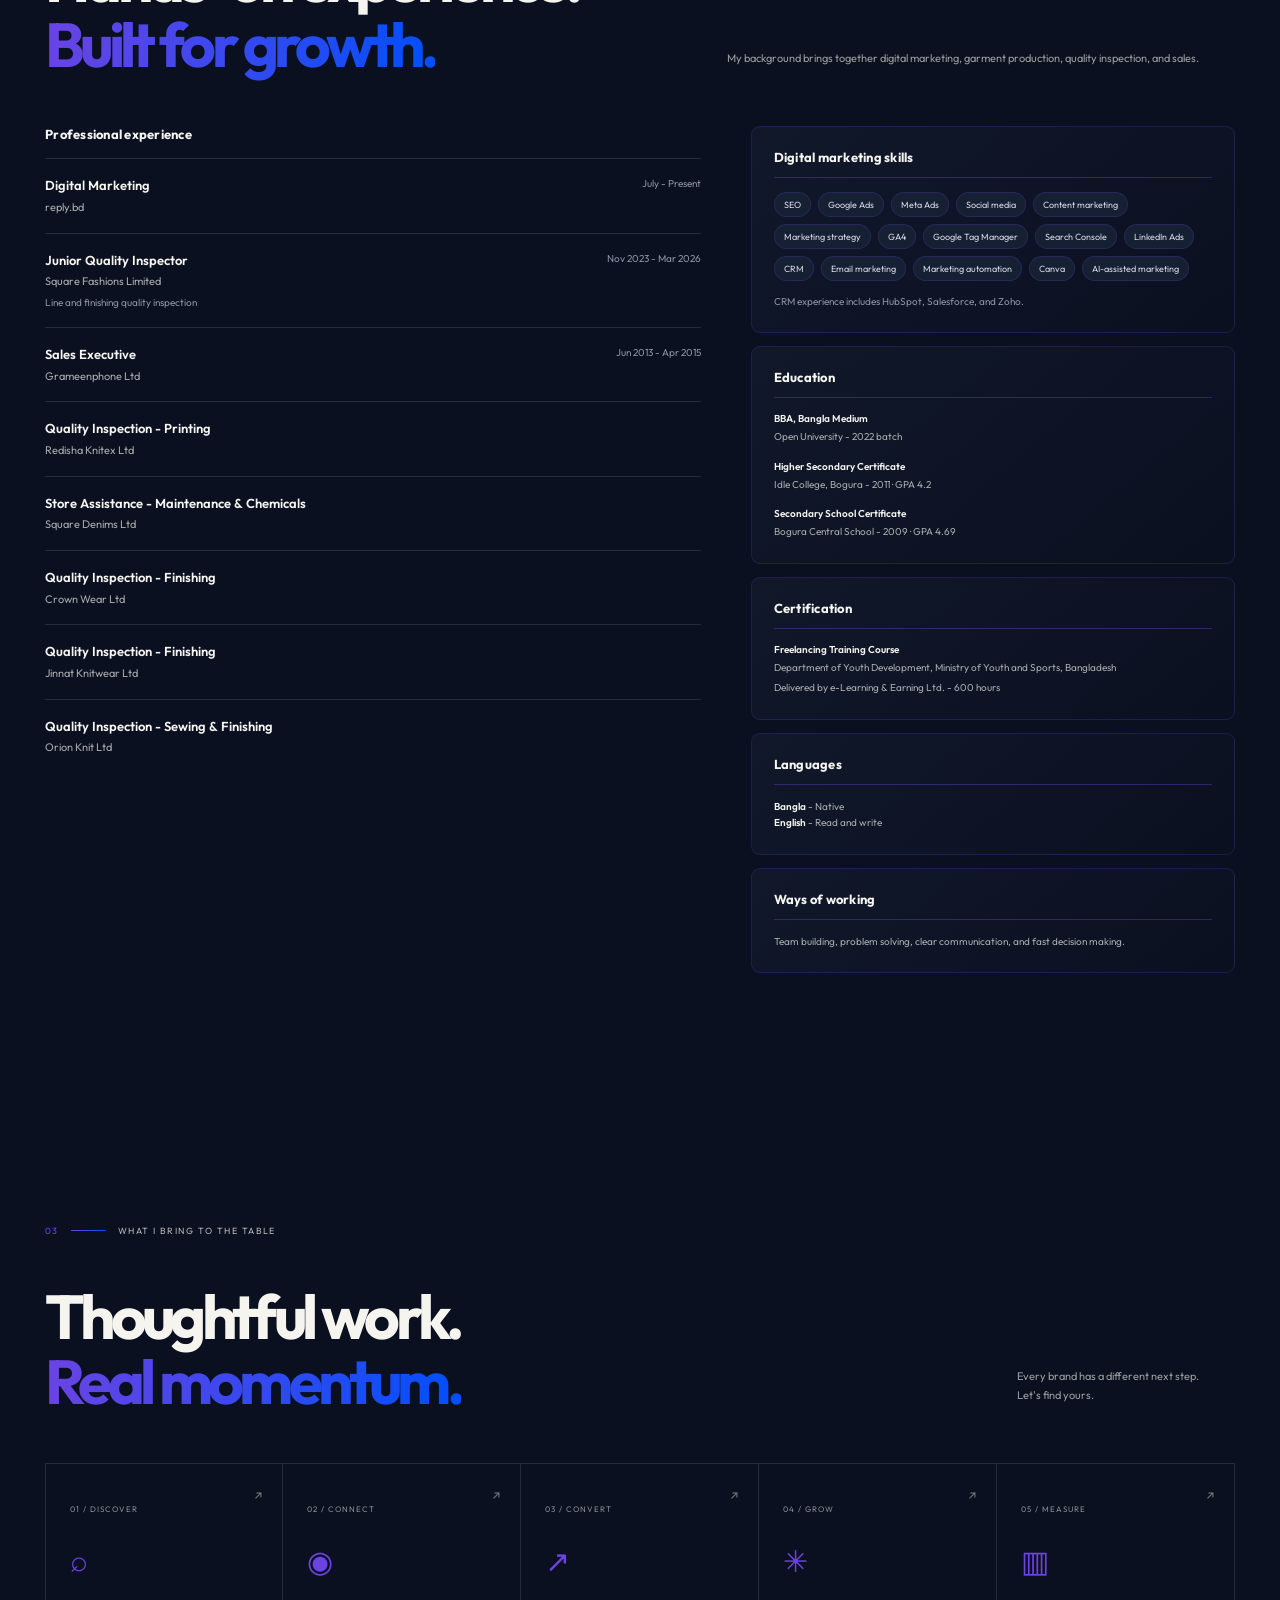
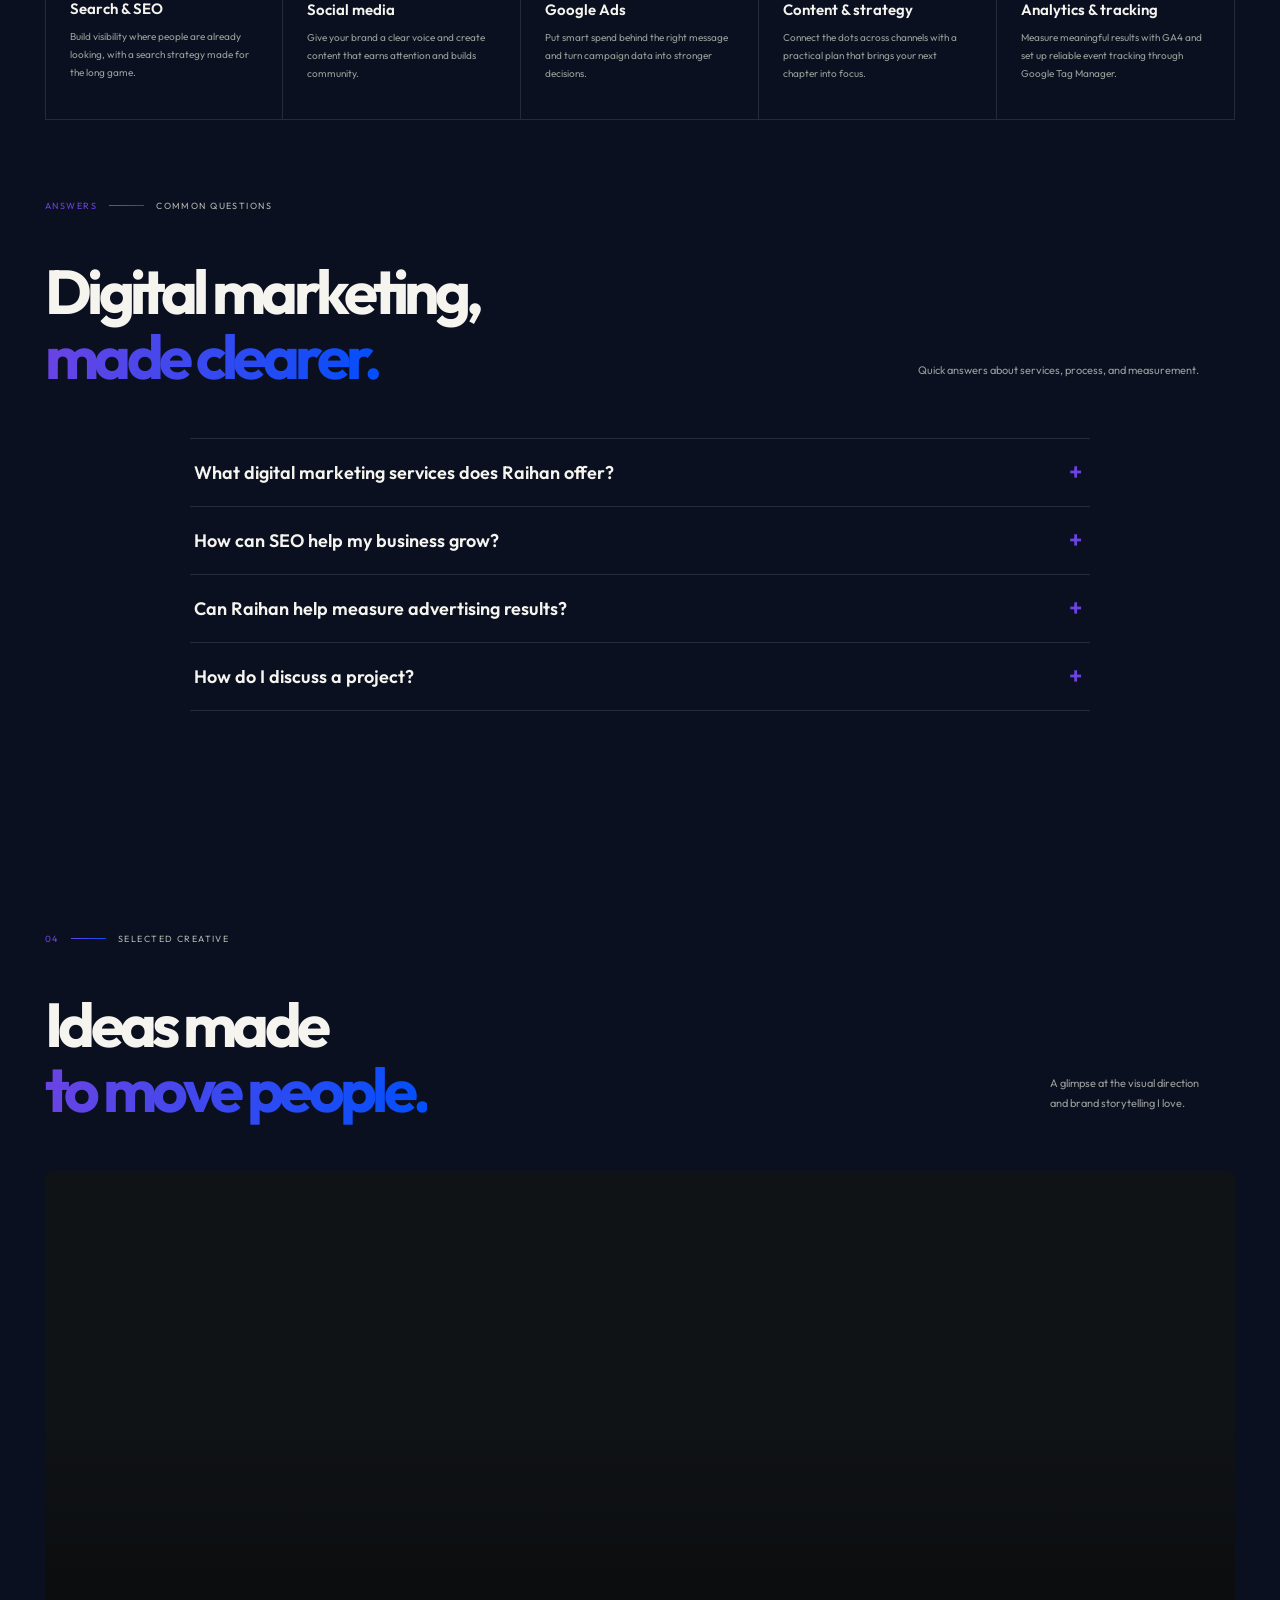
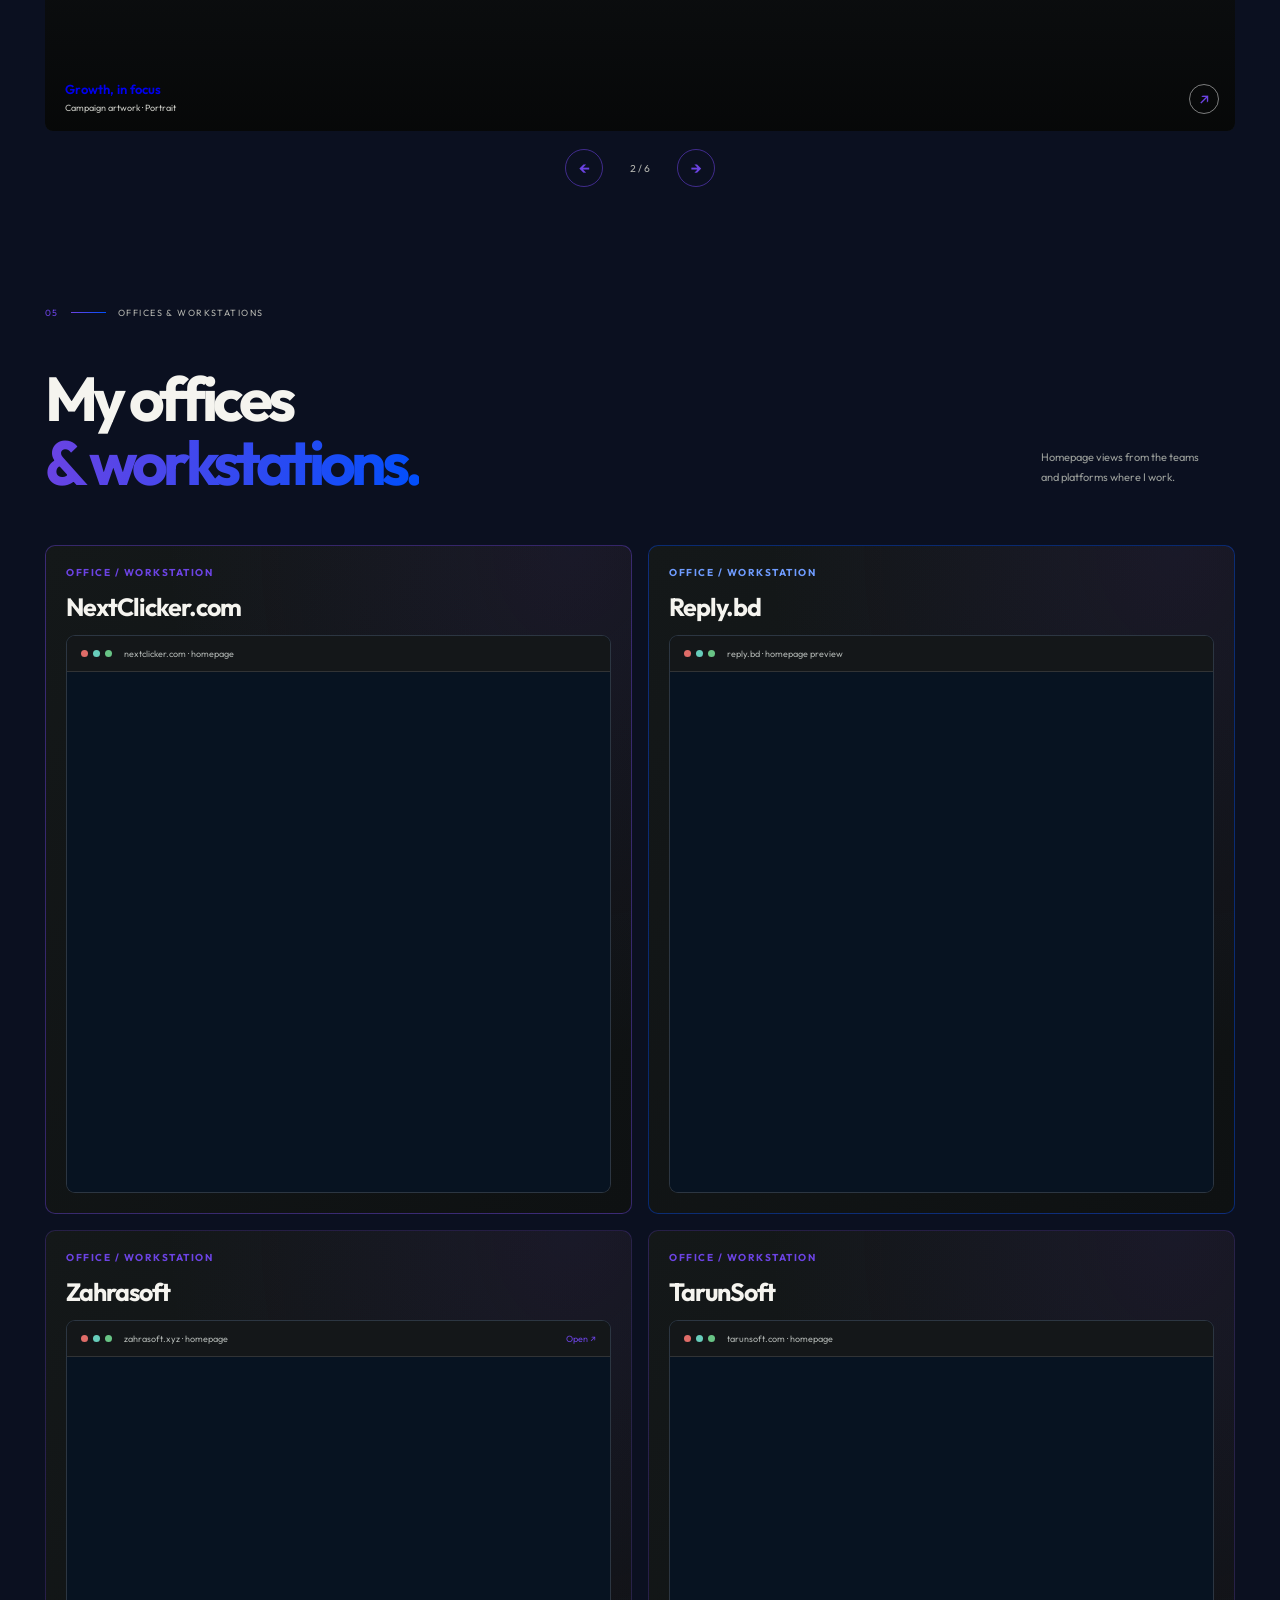
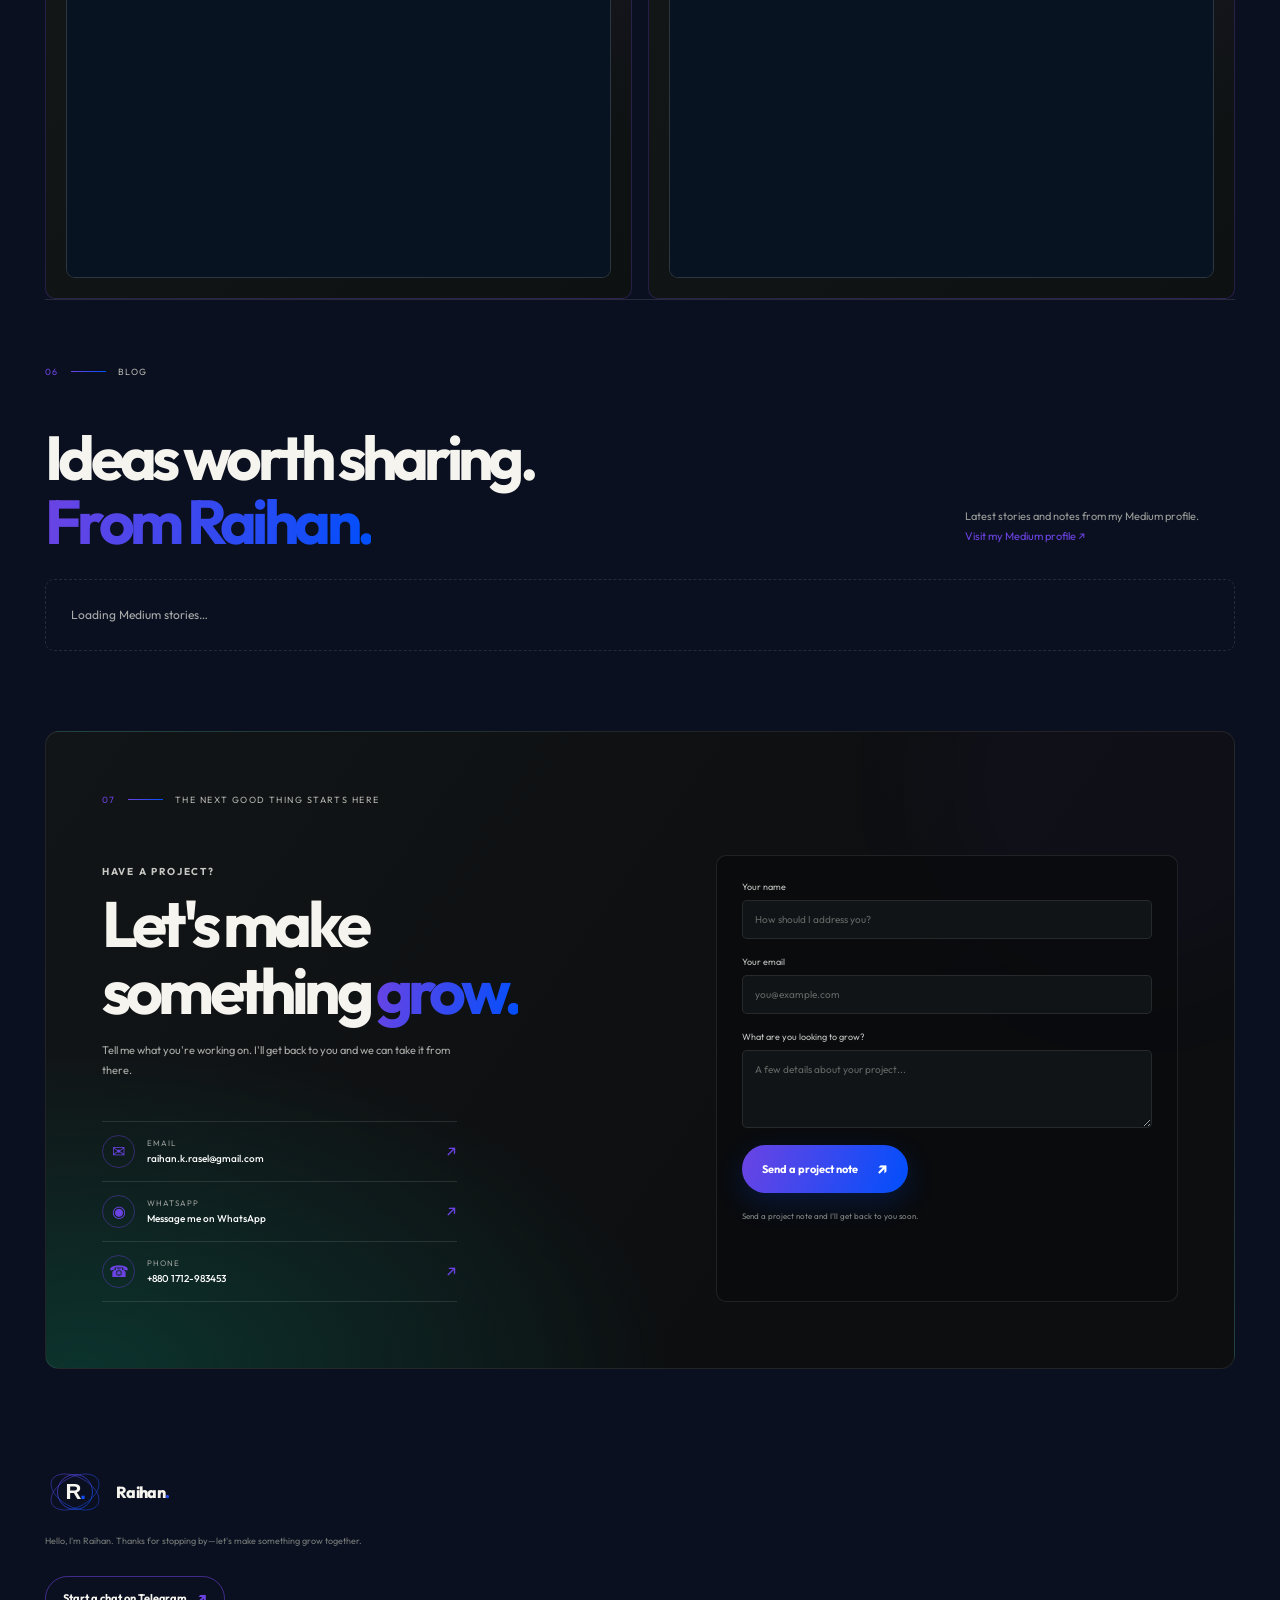
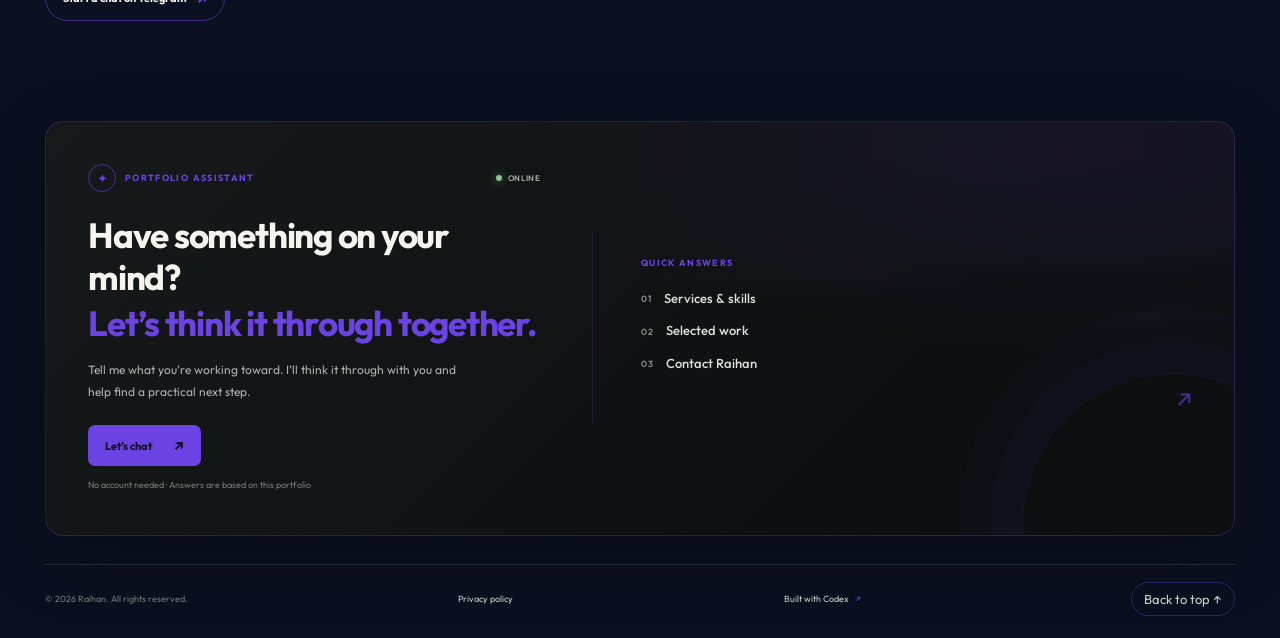
==== commit faa26984: "Use exact Zahrasoft preview route" ====
--- a/index.html
+++ b/index.html
@@ -311,7 +311,7 @@
         <div class="workstation-grid">
           <article class="workstation-card"><span class="workstation-label">OFFICE / WORKSTATION</span><strong>NextClicker.com</strong><div class="workstation-preview"><div class="reply-widget-toolbar"><span class="reply-window-dots"><i></i><i></i><i></i></span><span>nextclicker.com · homepage</span></div><iframe src="https://nextclicker.com/" title="NextClicker.com homepage preview" loading="lazy" referrerpolicy="strict-origin-when-cross-origin" sandbox="allow-scripts allow-forms allow-popups allow-popups-to-escape-sandbox"></iframe></div></article>
           <article class="workstation-card"><span class="workstation-label">OFFICE / WORKSTATION</span><strong>Reply.bd</strong><div class="workstation-preview"><div class="reply-widget-toolbar"><span class="reply-window-dots"><i></i><i></i><i></i></span><span>reply.bd · homepage preview</span></div><iframe src="/reply-bd-widget.html" title="Reply.bd homepage preview" loading="lazy" referrerpolicy="strict-origin-when-cross-origin" sandbox="allow-scripts allow-forms allow-popups allow-popups-to-escape-sandbox"></iframe></div></article>
-          <article class="workstation-card"><span class="workstation-label">OFFICE / WORKSTATION</span><strong>Zahrasoft</strong><div class="workstation-preview"><div class="reply-widget-toolbar"><span class="reply-window-dots"><i></i><i></i><i></i></span><span>zahrasoft.xyz · homepage</span><a href="https://zahrasoft.xyz/" target="_blank" rel="noopener noreferrer">Open ↗</a></div><iframe src="/zahrasoft-preview/" title="Zahrasoft homepage preview" loading="lazy" referrerpolicy="strict-origin-when-cross-origin" sandbox="allow-scripts allow-forms allow-popups allow-popups-to-escape-sandbox"></iframe></div></article>
+          <article class="workstation-card"><span class="workstation-label">OFFICE / WORKSTATION</span><strong>Zahrasoft</strong><div class="workstation-preview"><div class="reply-widget-toolbar"><span class="reply-window-dots"><i></i><i></i><i></i></span><span>zahrasoft.xyz · homepage</span><a href="https://zahrasoft.xyz/" target="_blank" rel="noopener noreferrer">Open ↗</a></div><iframe src="/zahrasoft-preview" title="Zahrasoft homepage preview" loading="lazy" referrerpolicy="strict-origin-when-cross-origin" sandbox="allow-scripts allow-forms allow-popups allow-popups-to-escape-sandbox"></iframe></div></article>
           <article class="workstation-card"><span class="workstation-label">OFFICE / WORKSTATION</span><strong>TarunSoft</strong><div class="workstation-preview"><div class="reply-widget-toolbar"><span class="reply-window-dots"><i></i><i></i><i></i></span><span>tarunsoft.com · homepage</span></div><iframe src="https://tarunsoft.com/" title="TarunSoft homepage preview" loading="lazy" referrerpolicy="strict-origin-when-cross-origin" sandbox="allow-scripts allow-forms allow-popups allow-popups-to-escape-sandbox"></iframe></div></article>
 
         </div>
